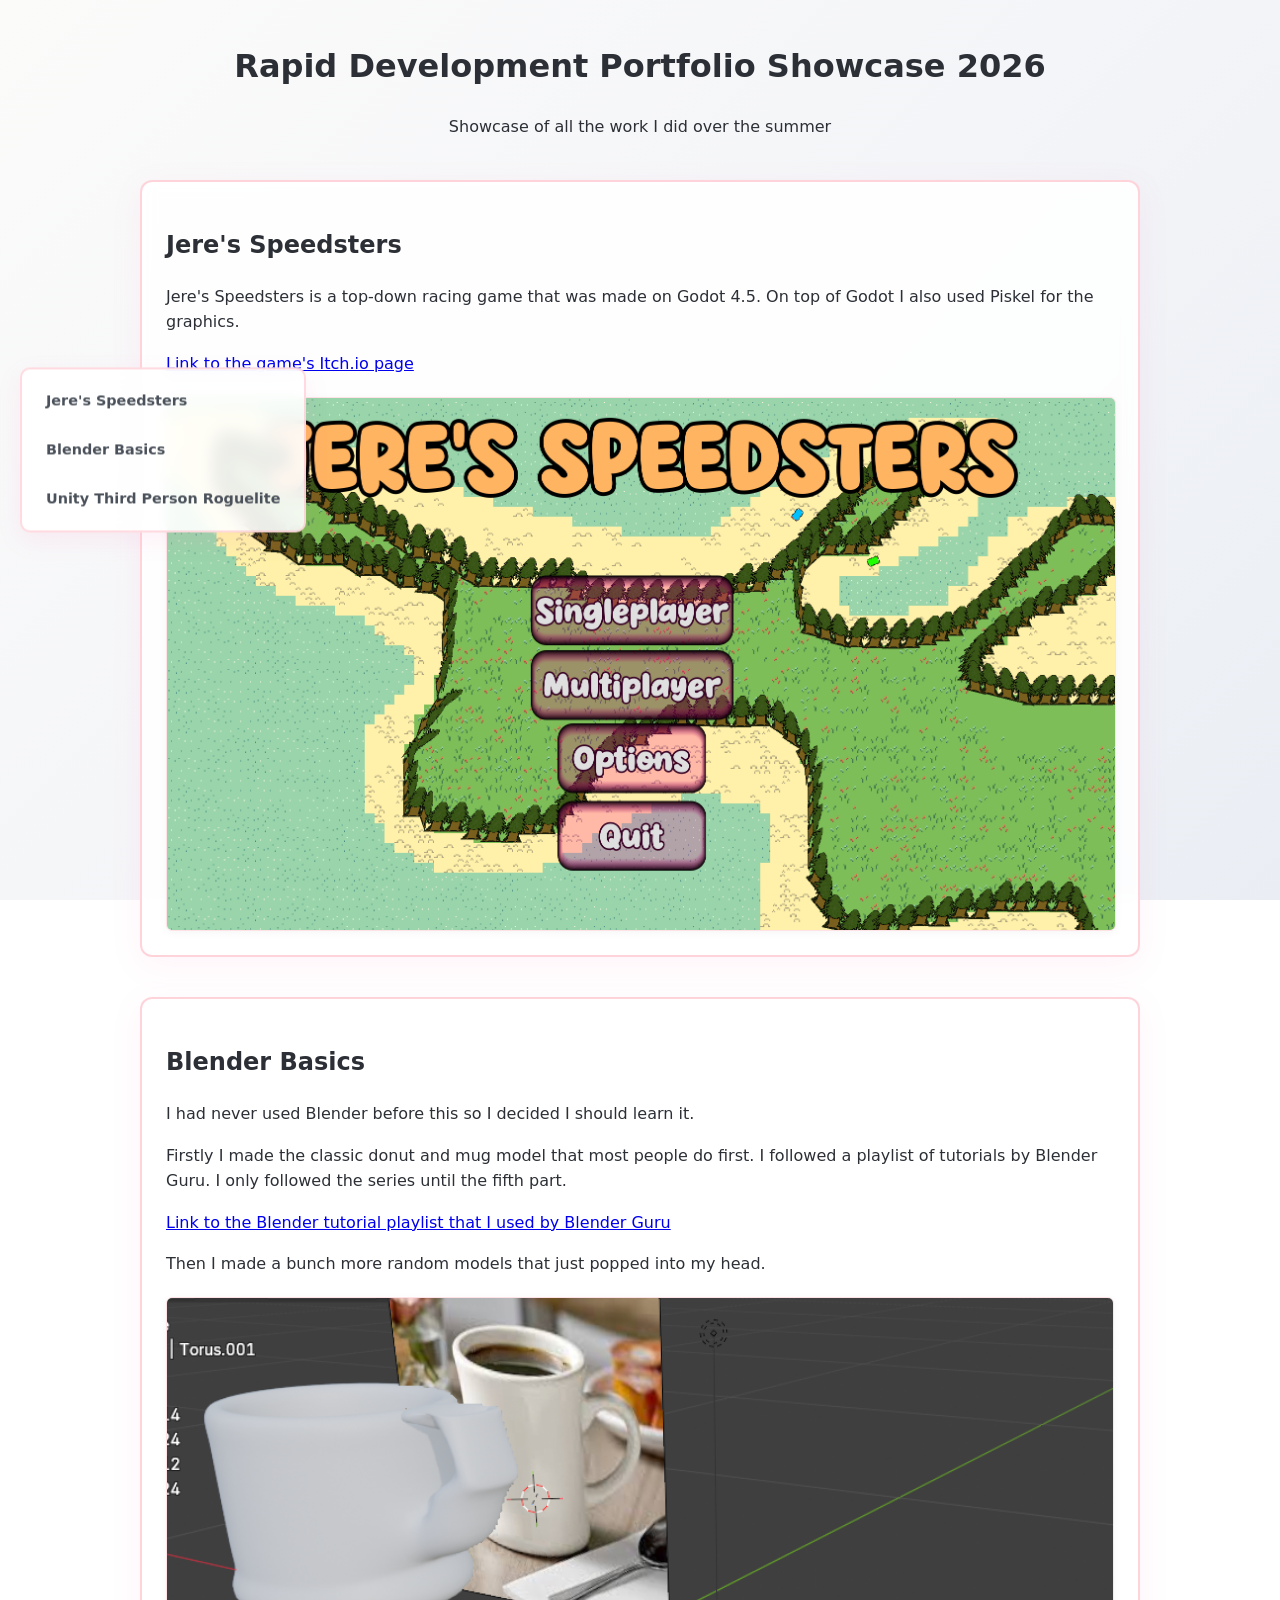
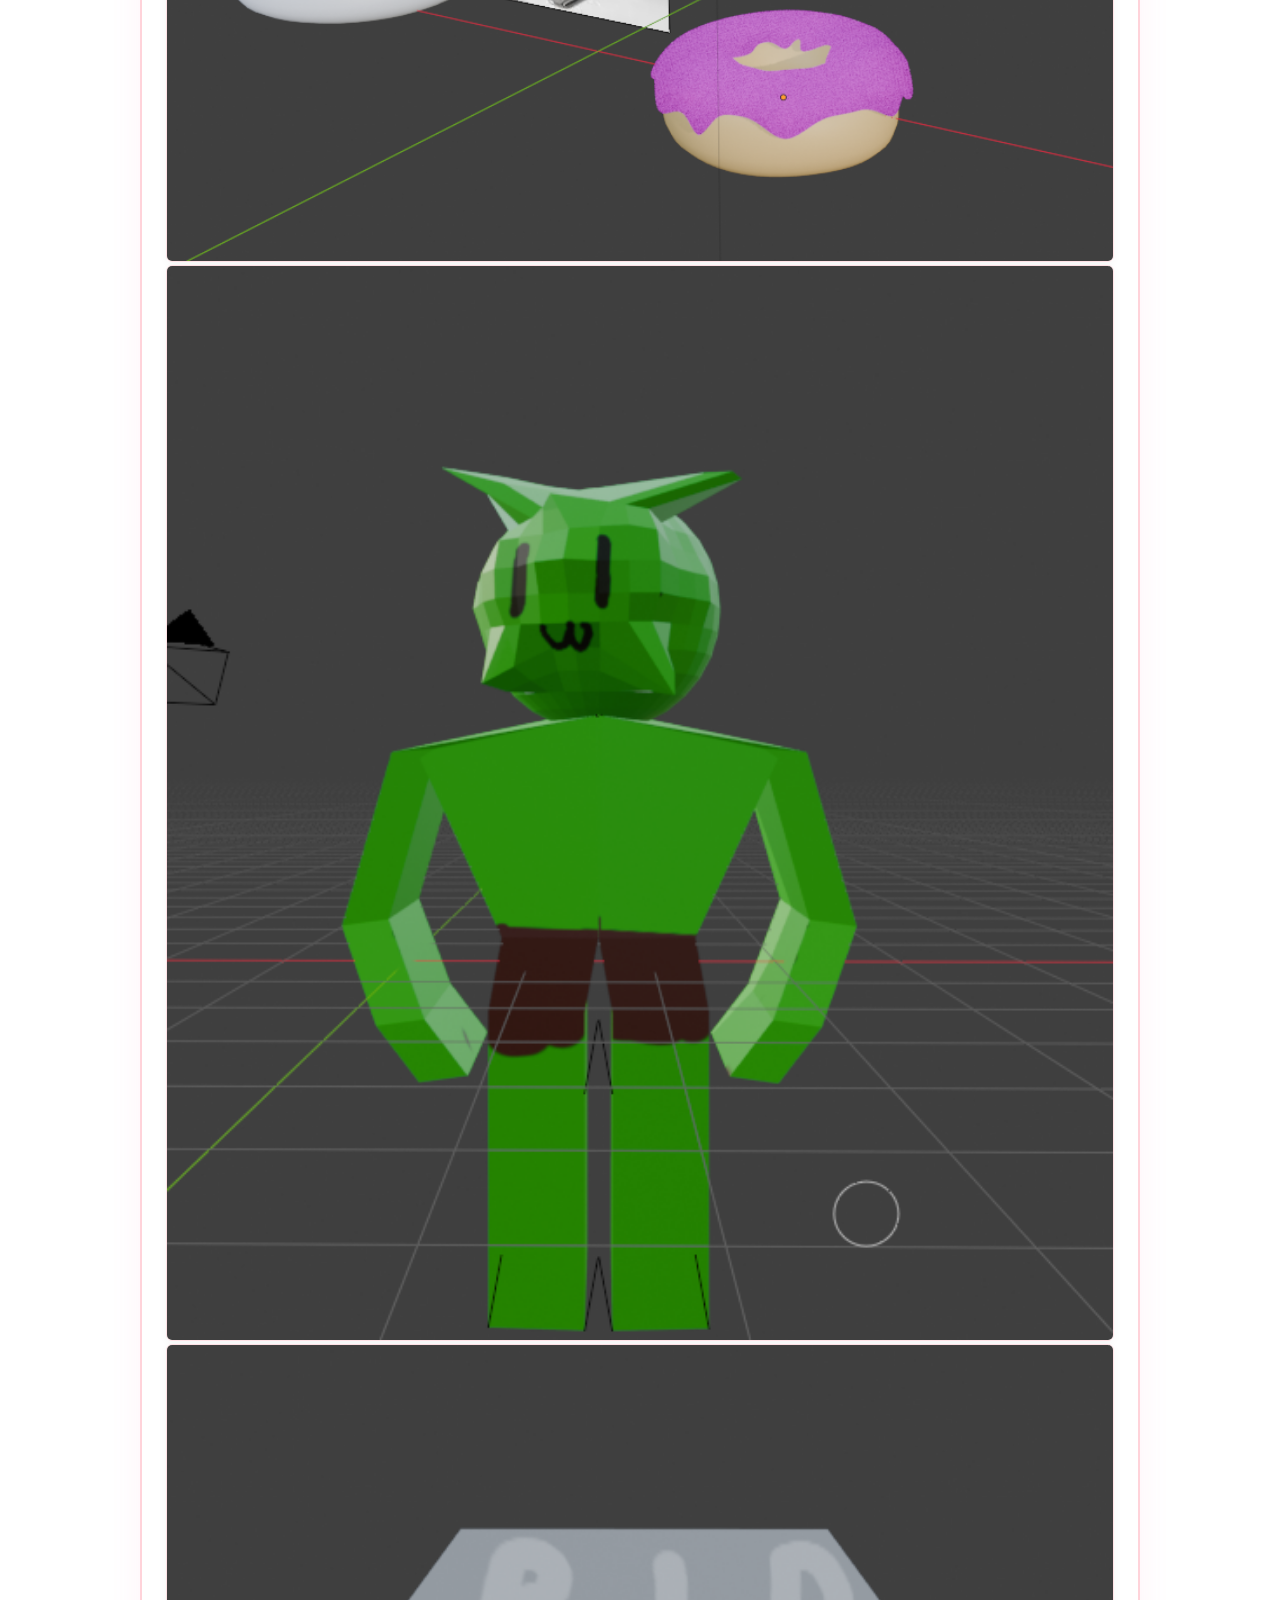
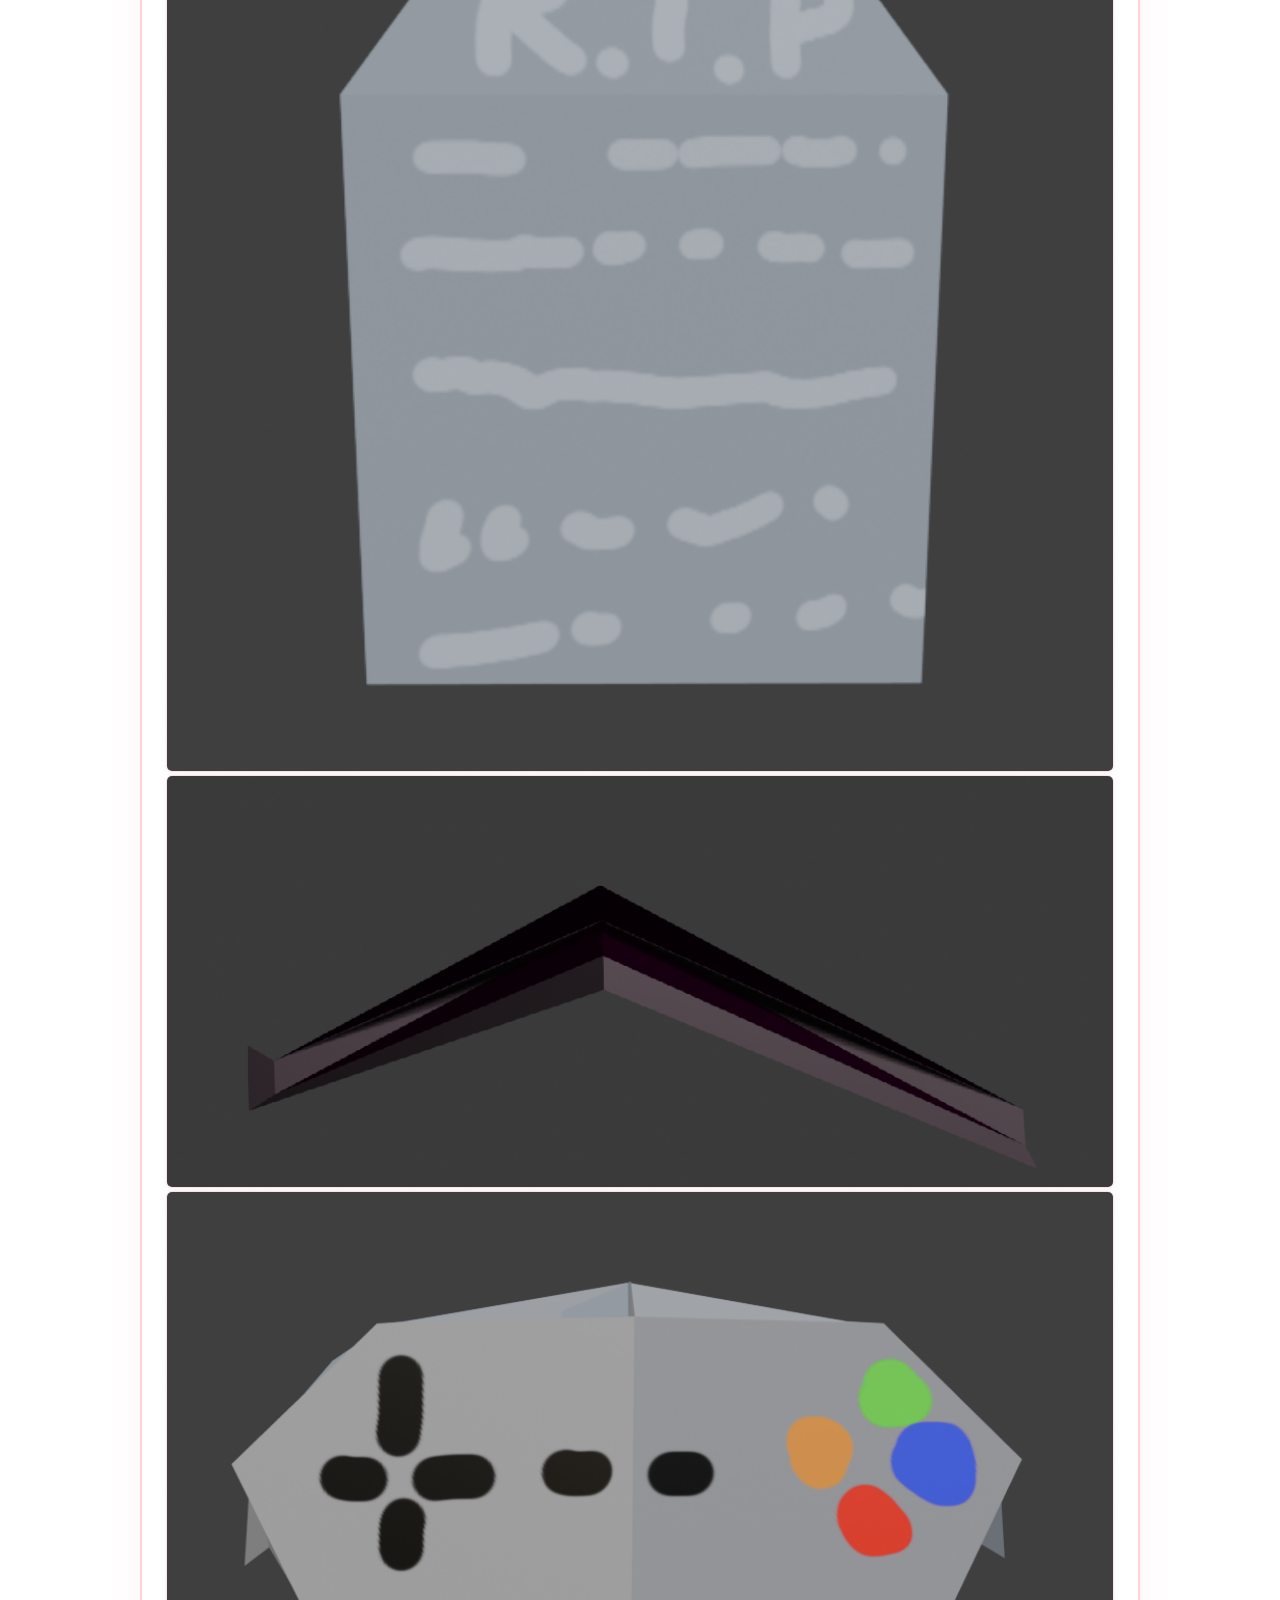
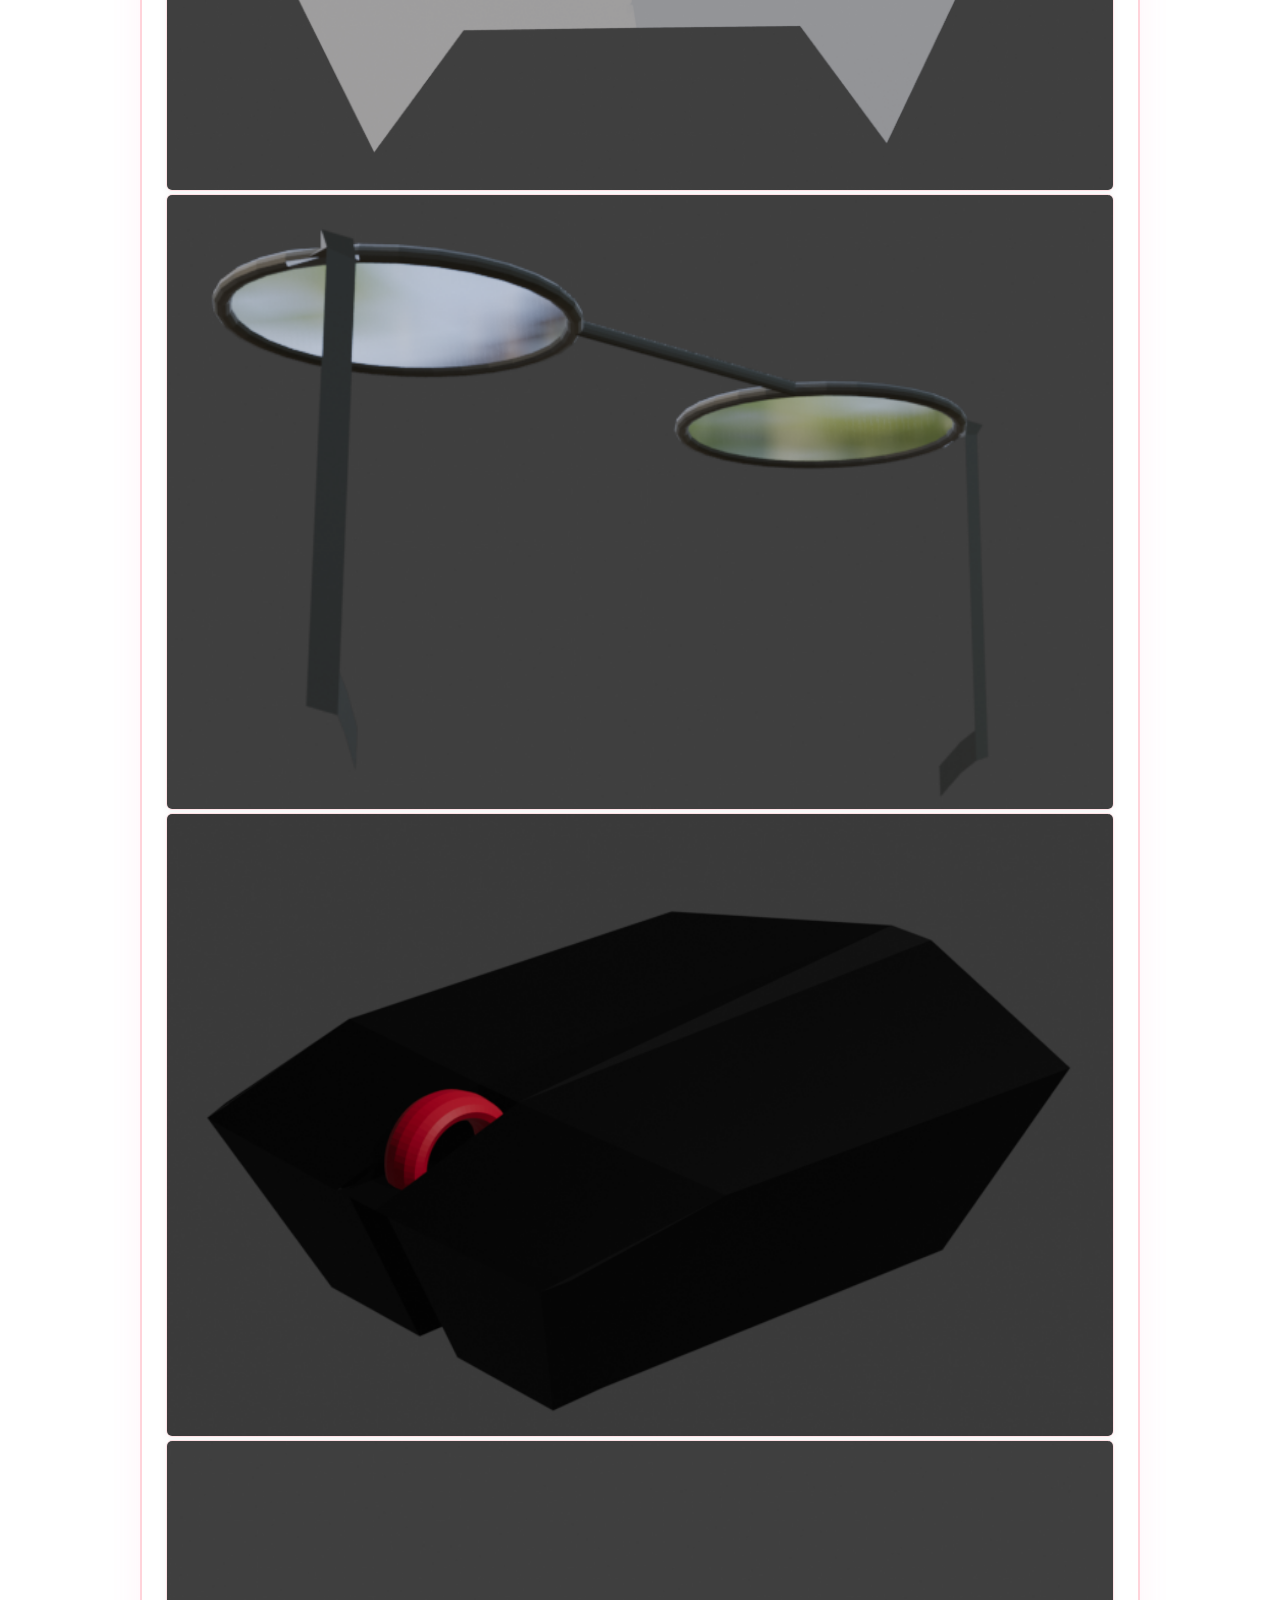
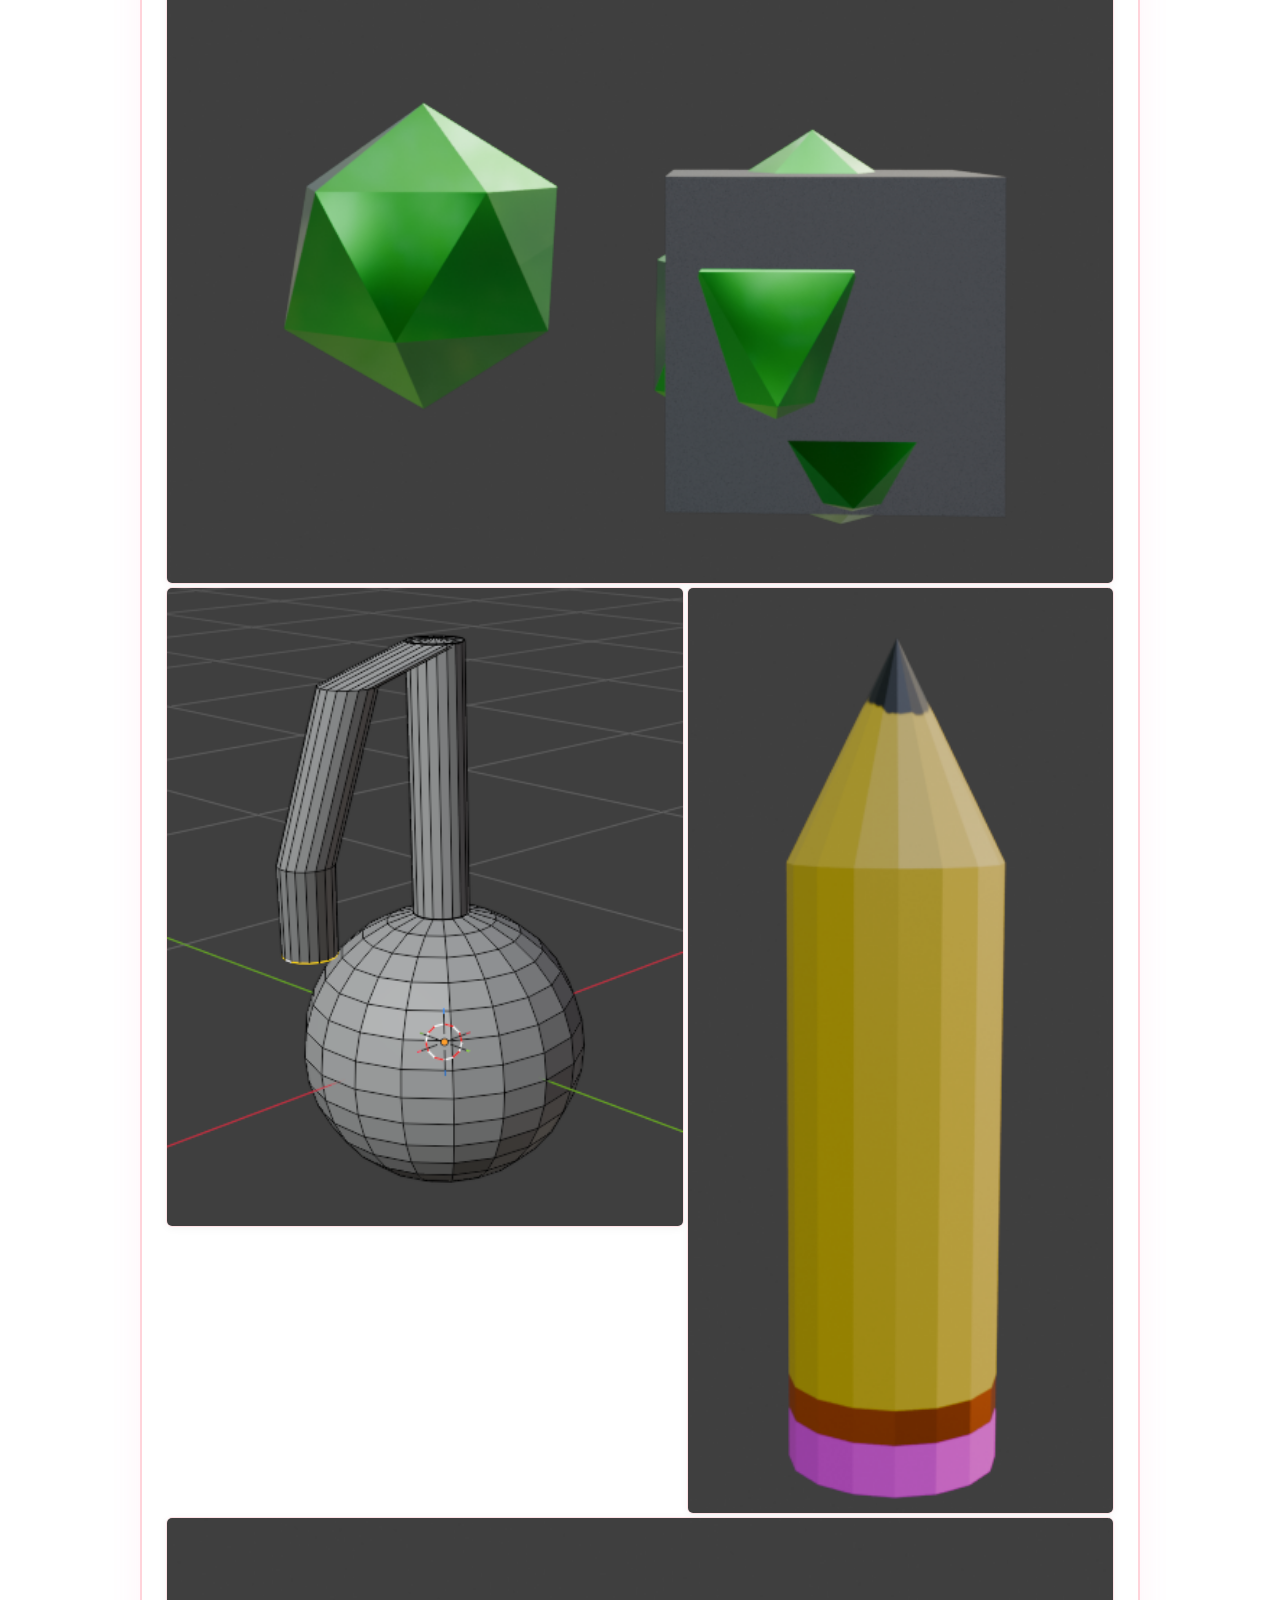
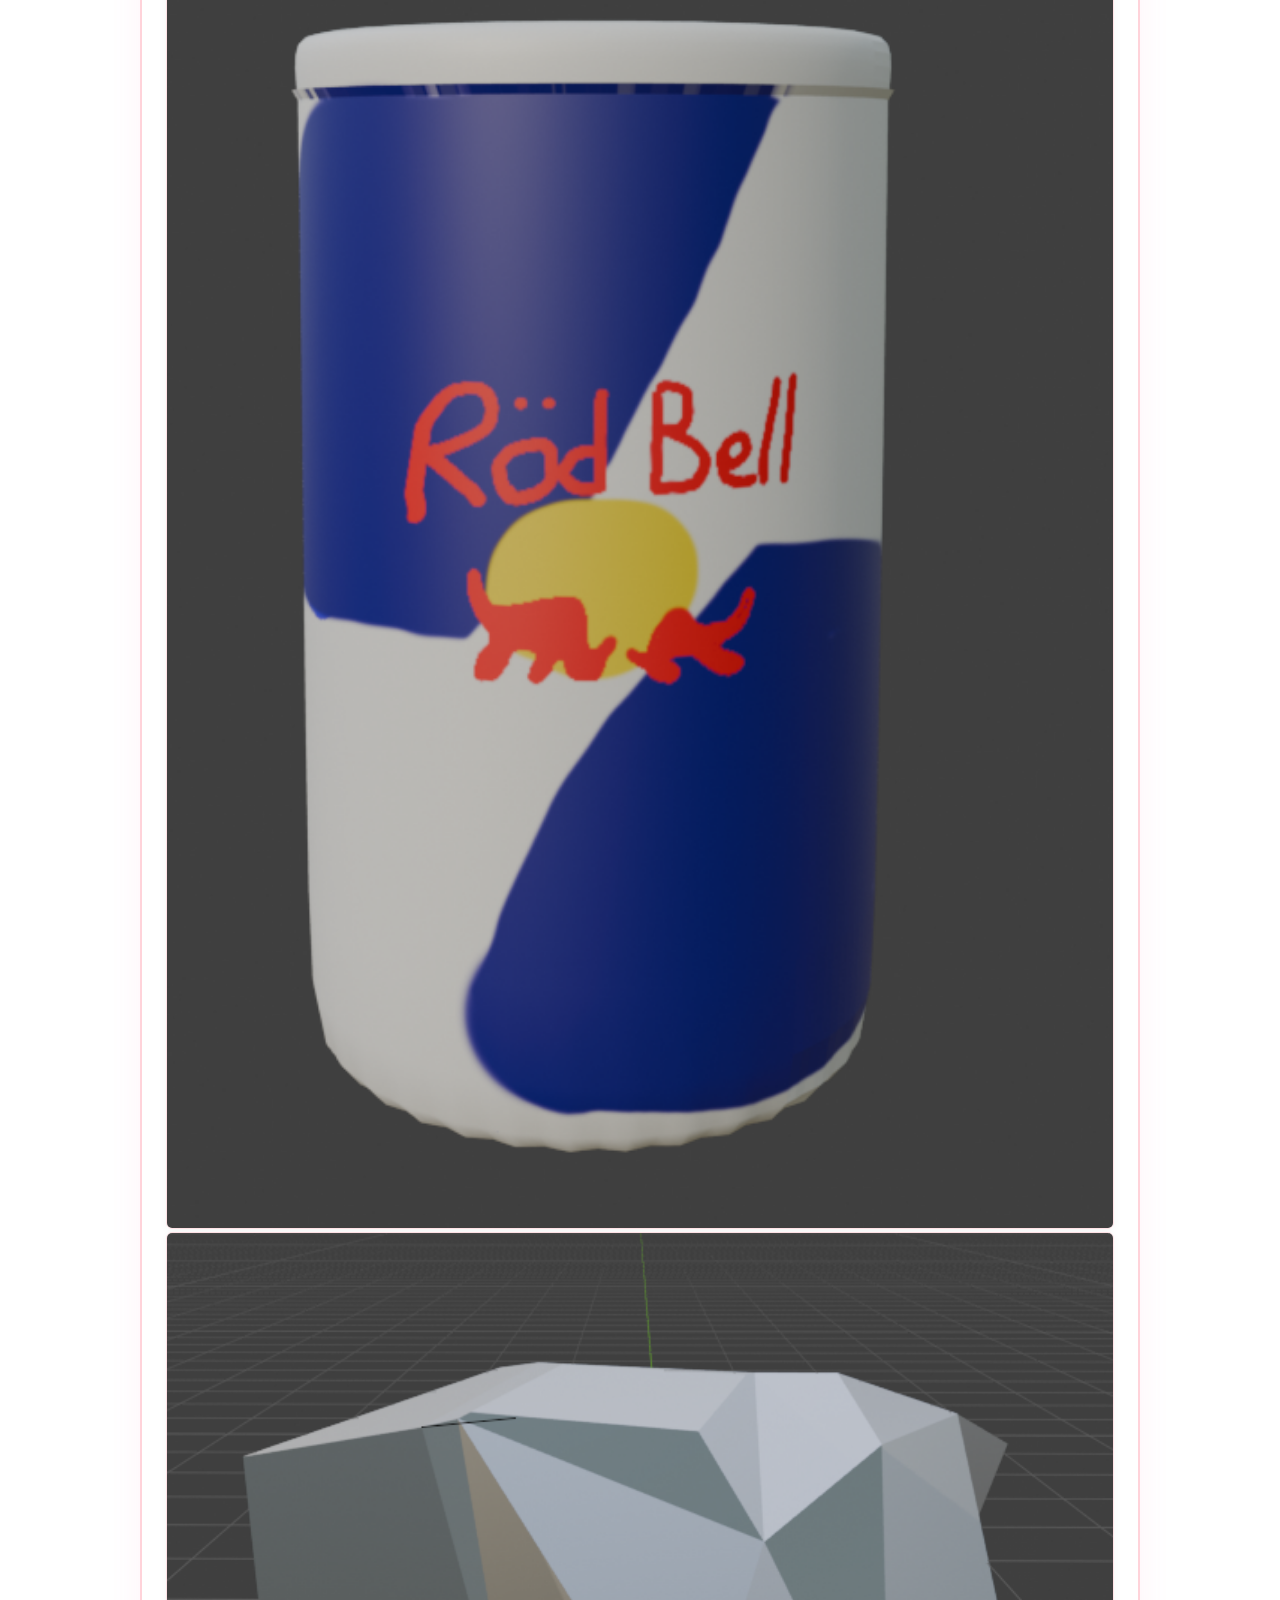
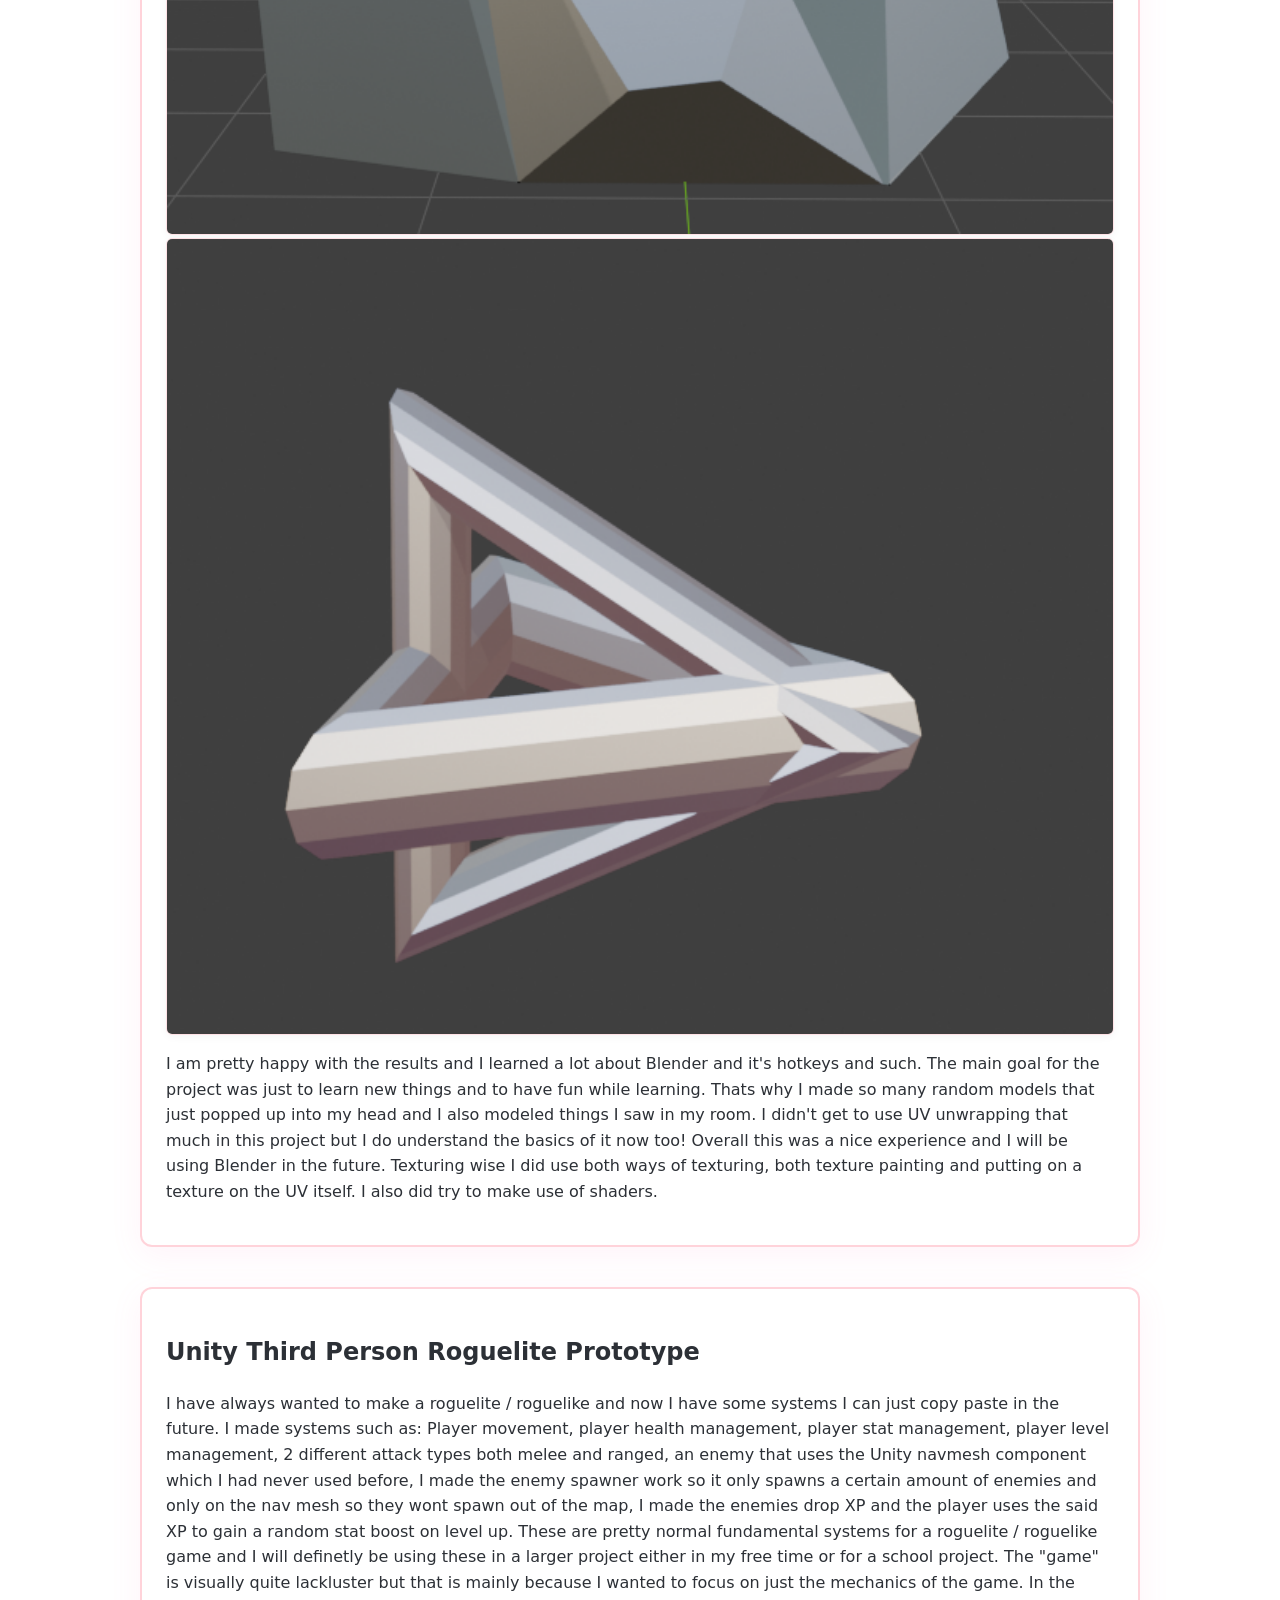
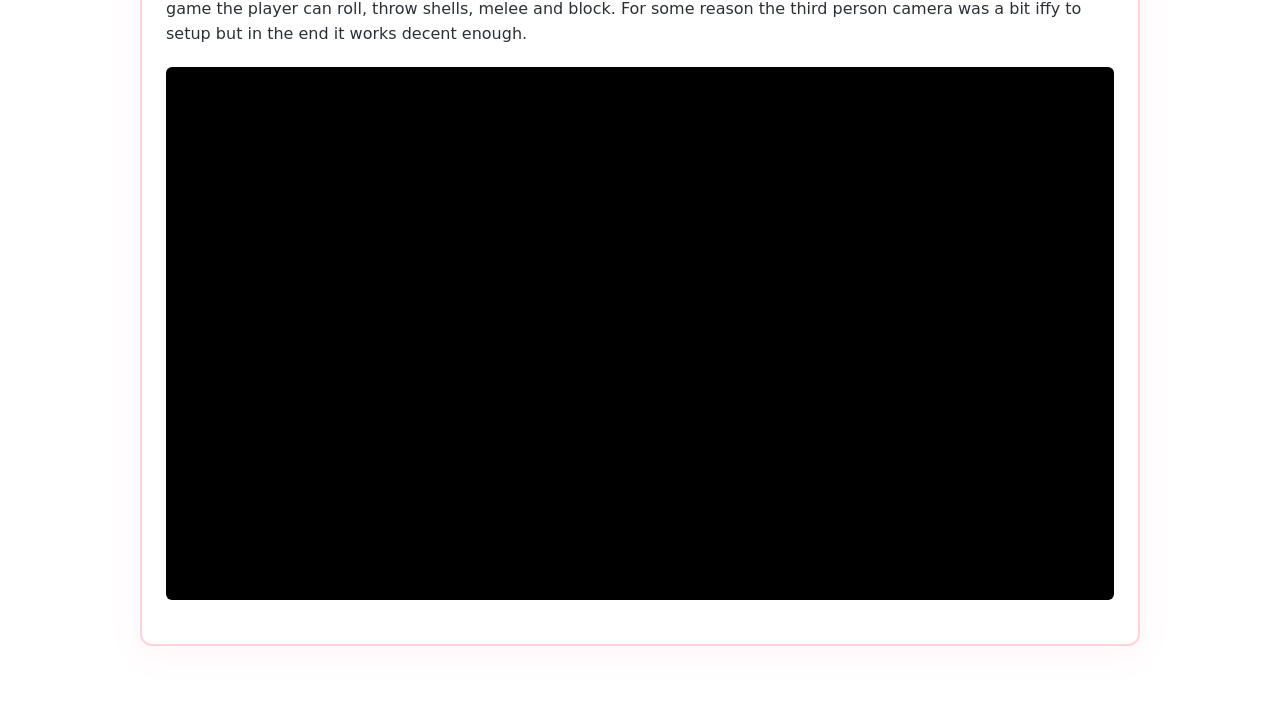
==== index.html @ d74171fe "Added youtube video" ====
﻿<!DOCTYPE html>
<html lang="en">
<head>
    <meta charset="UTF-8">
    <meta name="viewport" content="width=device-width, initial-scale=1.0">
    <title>Rapid Development Portfolio - Jere Storlöpare</title>
    <link rel="stylesheet" href="style.css">
</head>
<body>

    
    <nav class="project-nav">
        <a href="#speedsters">Jere's Speedsters</a>
        <a href="#blender">Blender Basics</a>
        <a href="#unity">Unity Third Person Roguelite</a>
    </nav>


    <header>
        <h1>Rapid Development Portfolio Showcase 2026</h1>
        <p>Showcase of all the work I did over the summer</p>
    </header>

    <main class="gallery">

        <article class="project-card" id="speedsters">
            <h2>Jere's Speedsters</h2>
            <p>Jere's Speedsters is a top-down racing game that was made on Godot 4.5. On top of Godot I also used Piskel for the graphics.</p>
            <a href="https://jereisverydumb.itch.io/jeres-speedsters" target="_blank">Link to the game's Itch.io page</a>

            <div class="image-grid">
                <img src="assets/images/jeres_speedsters_main.png" alt="Jere's Speedsters main screenshot">
            </div>
        </article>

        <article class="project-card" id="blender">
            <h2>Blender Basics</h2>
            <p>I had never used Blender before this so I decided I should learn it.</p>
            <p>Firstly I made the classic donut and mug model that most people do first. I followed a playlist of tutorials by Blender Guru. I only followed the series until the fifth part.</p>
            <p><a href="https://www.youtube.com/playlist?list=PLjEaoINr3zgGUwGwXlj9kBe7TrVWNjkyv" target="_blank">Link to the Blender tutorial playlist that I used by Blender Guru</a></p>

            <p>Then I made a bunch more random models that just popped into my head.</p>

            <div class="image-grid">
                <img src="assets/images/donut.png" alt="Blender donut model">
                <img src="assets/images/goblin.png" alt="Blender goblin model">
                <img src="assets/images/grave.png" alt="Blender gravestone model">
                <img src="assets/images/citroen.png" alt="Blender citroen model">
                <img src="assets/images/controller.png" alt="Blender controller model">
                <img src="assets/images/glasses.png" alt="Blender glasses model">
                <img src="assets/images/mouse.png" alt="Blender mouse model">
                <img src="assets/images/ore.png" alt="Blender ore model">
                <img src="assets/images/Otamatone.png" alt="Blender Otamatone model">
                <img src="assets/images/pencil.png" alt="Blender pencil model">
                <img src="assets/images/redbull.png" alt="Blender redbull model">
                <img src="assets/images/rock.png" alt="Blender rock model" />
                <img src="assets/images/XPpickup.png" alt="Blender XP pickup model">
            </div>

            <p> I am pretty happy with the results and I learned a lot about Blender and it's hotkeys and such. The main goal for the project was just to learn new things and to have fun while learning. Thats why I made so many random models that just popped up into my head and I also modeled things I saw in my room. I didn't get to use UV unwrapping that much in this project but I do understand the basics of it now too! Overall this was a nice experience and I will be using Blender in the future. Texturing wise I did use both ways of texturing, both texture painting and putting on a texture on the UV itself. I also did try to make use of shaders.</p>
        </article>


        <article class="project-card" id="unity">
            <h2>Unity Third Person Roguelite Prototype</h2>
            <p>I have always wanted to make a roguelite / roguelike and now I have some systems I can just copy paste in the future. I made systems such as: Player movement, player health management, player stat management, player level management, 2 different attack types both melee and ranged, an enemy that uses the Unity navmesh component which I had never used before, I made the enemy spawner work so it only spawns a certain amount of enemies and only on the nav mesh so they wont spawn out of the map, I made the enemies drop XP and the player uses the said XP to gain a random stat boost on level up. These are pretty normal fundamental systems for a roguelite / roguelike game and I will definetly be using these in a larger project either in my free time or for a school project. The "game" is visually quite lackluster but that is mainly because I wanted to focus on just the mechanics of the game. In the game the player can roll, throw shells, melee and block. For some reason the third person camera was a bit iffy to setup but in the end it works decent enough.</p>
            <div class="video-container"
                 <iframe
                         src="https://www.youtube-nocookie.com/embed/amRE9_XQMhg"
                         title="Unity Third Person Roguelite Prototype"
                         frameborder="0"
                         allow="accelerometer; autoplay; clipboard-write; encrypted-media; gyroscope; picture-in-picture"
                         allowfullscreen
                 ></iframe>
            </div>
        </article>

    </main>

</body>
</html>
---- style.css ----
﻿body {
    font-family: system-ui, -apple-system, sans-serif;
    line-height: 1.6;
    max-width: 1000px;
    margin: 0 auto;
    padding: 20px;
    background: linear-gradient(135deg, #fbfbfa 0%, #f4f5f8 50%, #eaeef4 100%);
    background-attachment: fixed;
    color: #2c3036;
}

header {
    text-align: center;
    margin-bottom: 40px;
}

.project-card {
    background: rgba(255, 255, 255, 0.85);
    backdrop-filter: blur(8px);
    border: 2px solid rgba(255, 182, 193, 0.6);
    border-radius: 12px;
    padding: 24px;
    margin-bottom: 40px;
    box-shadow: 0 8px 32px rgba(255, 105, 180, 0.08), 0 2px 6px rgba(255, 255, 255, 0.8) inset;
}

.video-container {
    position: relative;
    width: 100%;
    padding-top: 56.25%;
    margin: 20px 0;
    border-radius: 6px;
    overflow: hidden;
    background-color: #000;
}

    .video-container iframe,
    .video-container video {
        position: absolute;
        top: 0;
        left: 0;
        width: 100%;
        height: 100%;
        border: 0;
        object-fit: cover;
    }

.image-grid {
    display: flex;
    flex-wrap: wrap;
    gap: 3px;
    align-items: flex-start;
    margin-top: 20px;
}

    .image-grid img {
        max-width: 100%;
        height: auto;
        flex: 1 1 auto;
        border-radius: 6px;
        display: block;
        border: 1.5px solid rgba(255, 182, 193, 0.4);
        box-shadow: 0 2px 8px rgba(0, 0, 0, 0.04);
    }

.project-nav {
    position: fixed;
    top: 50%;
    left: 20px;
    transform: translateY(-50%);
    display: flex;
    flex-direction: column;
    gap: 10px;
    background: rgba(255, 255, 255, 0.9);
    backdrop-filter: blur(8px);
    border: 2px solid rgba(255, 182, 193, 0.5);
    padding: 12px;
    border-radius: 10px;
    box-shadow: 0 8px 24px rgba(255, 105, 180, 0.1);
    z-index: 1000;
}

    .project-nav a {
        text-decoration: none;
        color: #4a515a;
        font-size: 0.9rem;
        font-weight: 600;
        padding: 8px 12px;
        border-radius: 6px;
        transition: all 0.2s ease;
    }

        .project-nav a:hover {
            background-color: #fff0f5;
            color: #d81b60;
        }

html {
    scroll-behavior: smooth;
}

@media (max-width: 1200px) {
    .project-nav {
        display: none;
    }
}
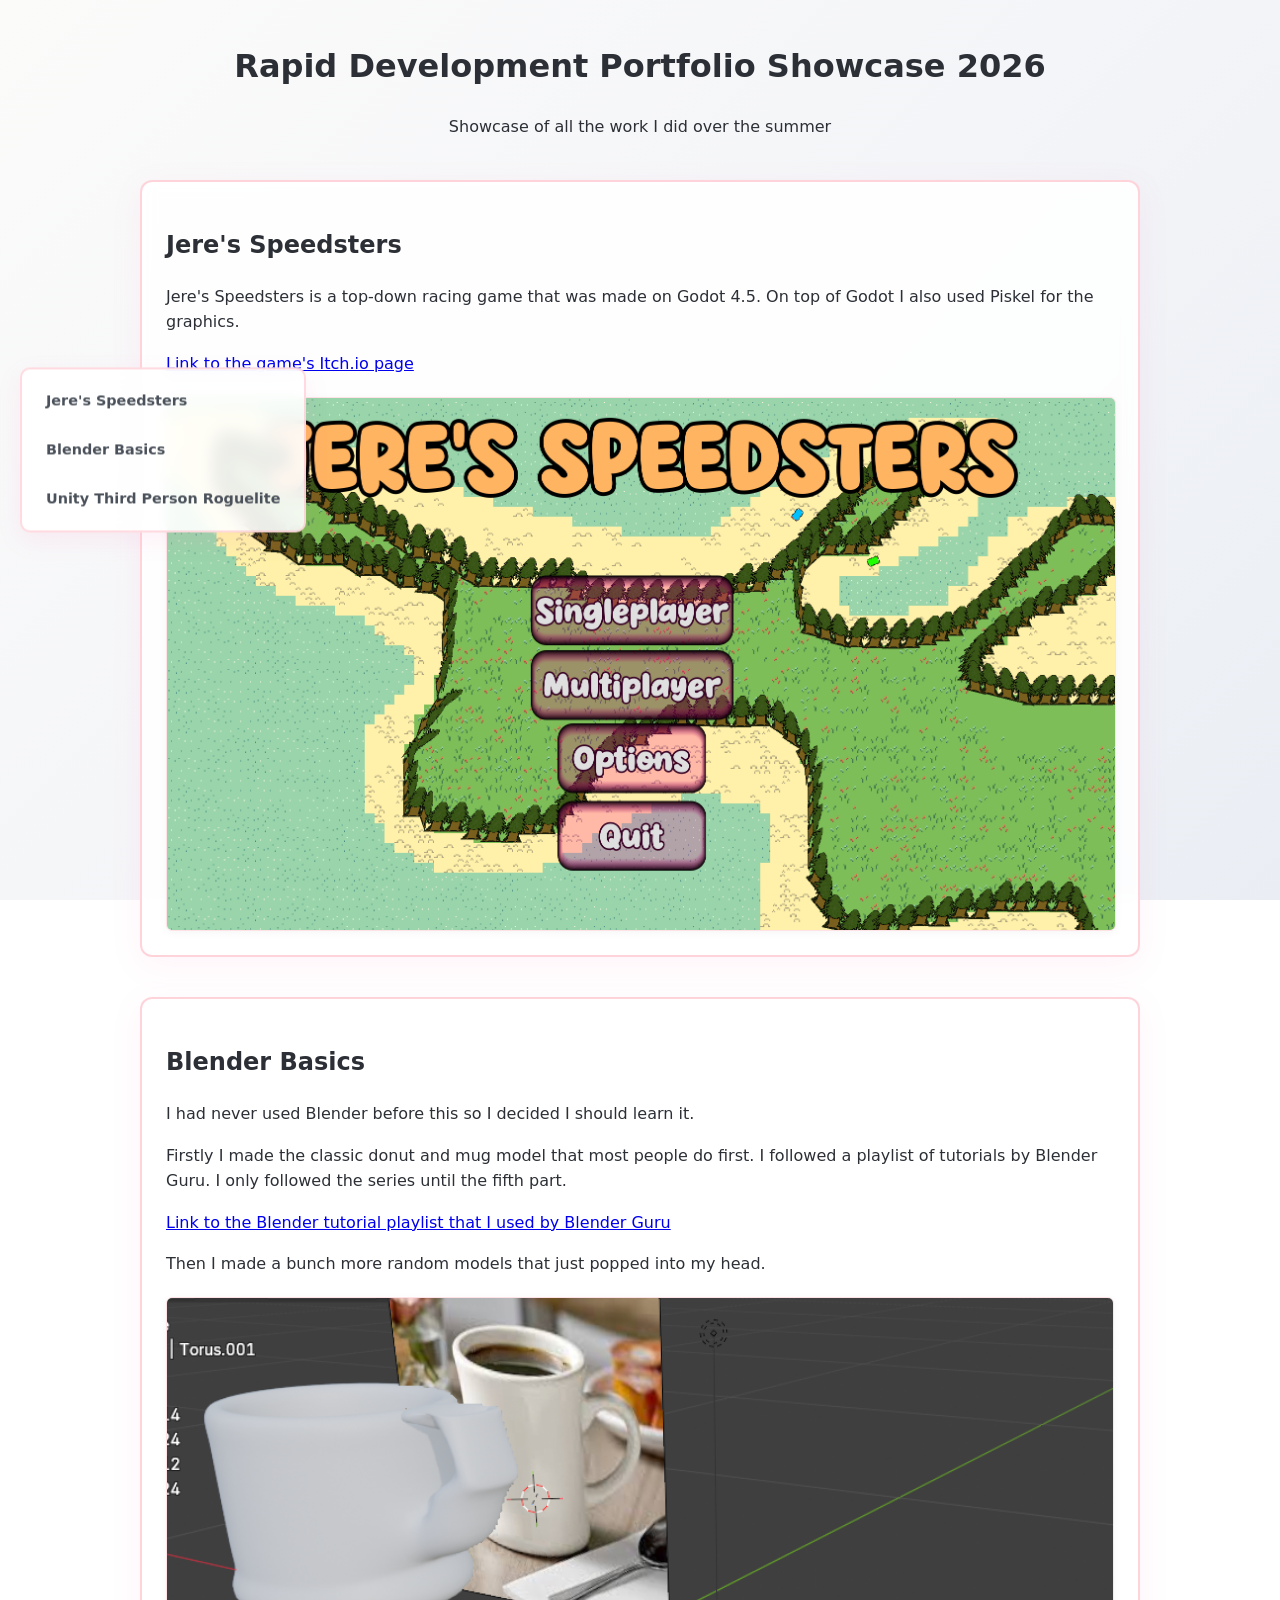
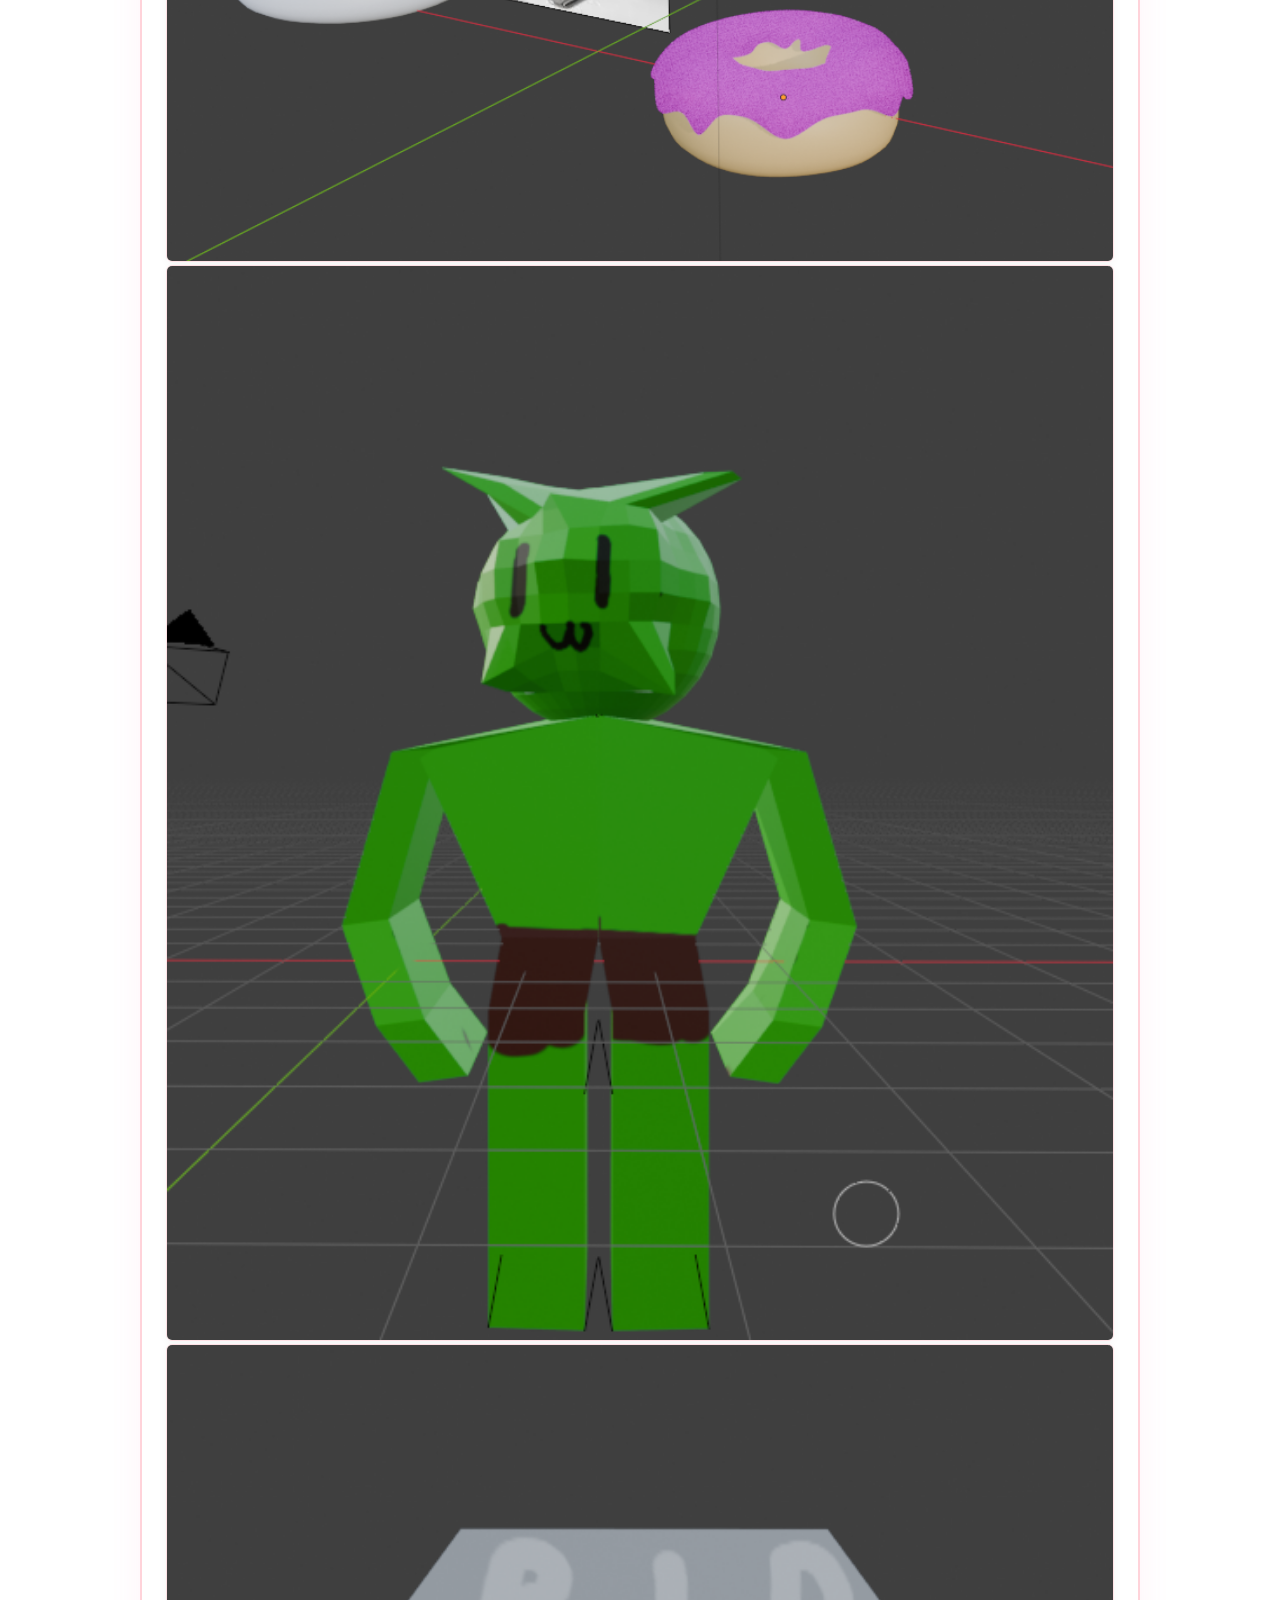
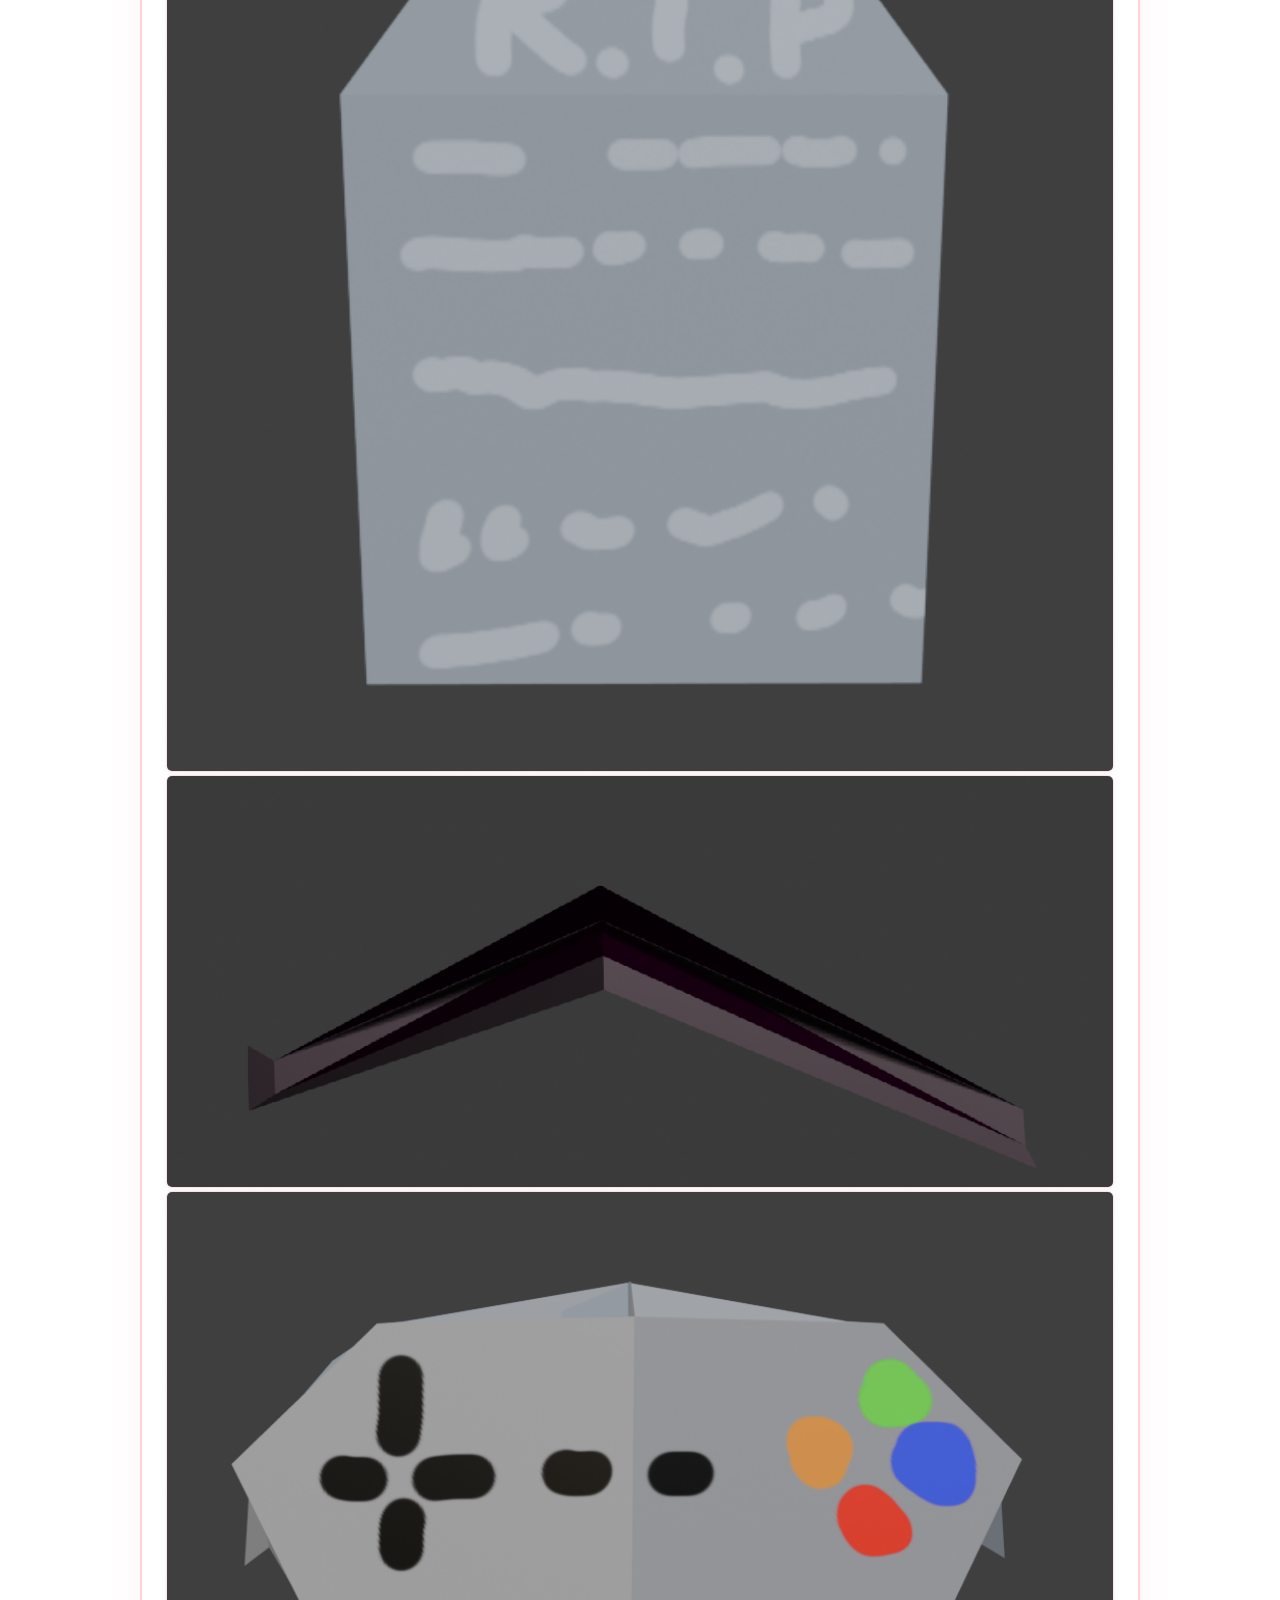
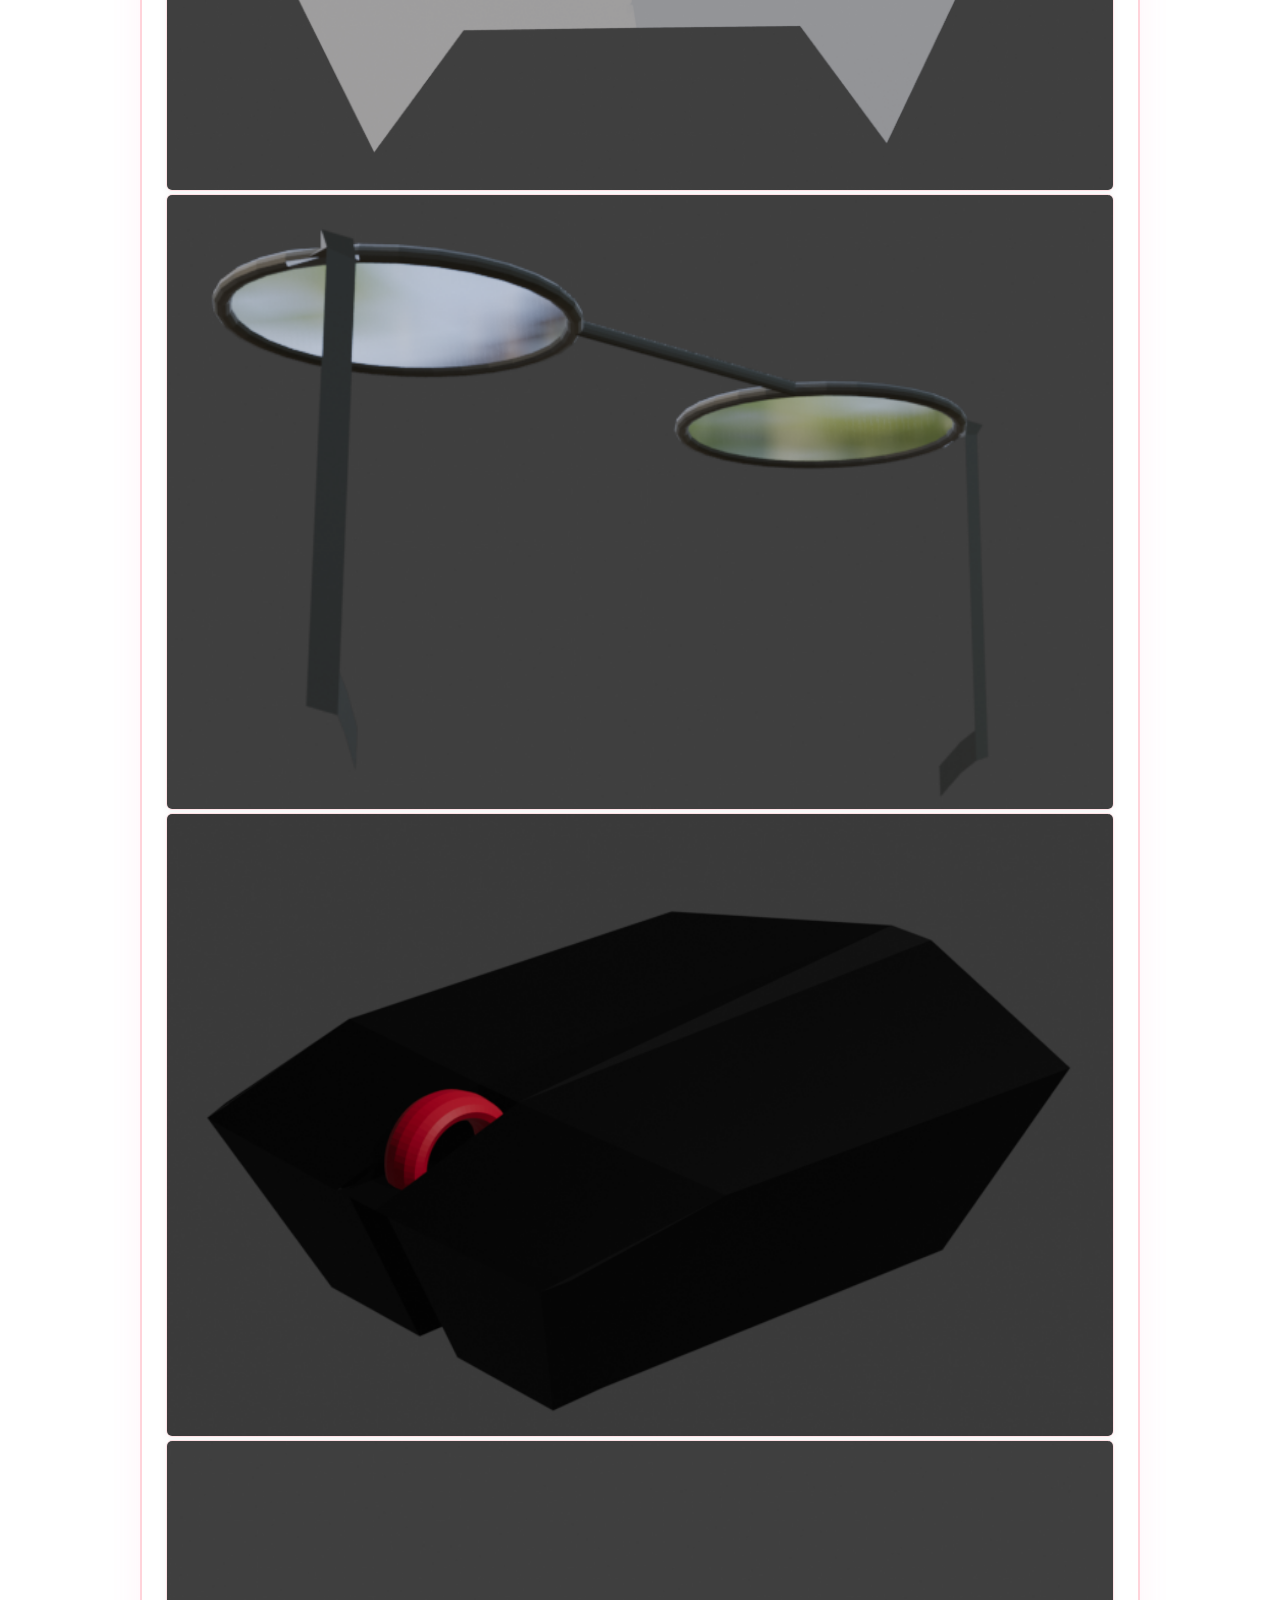
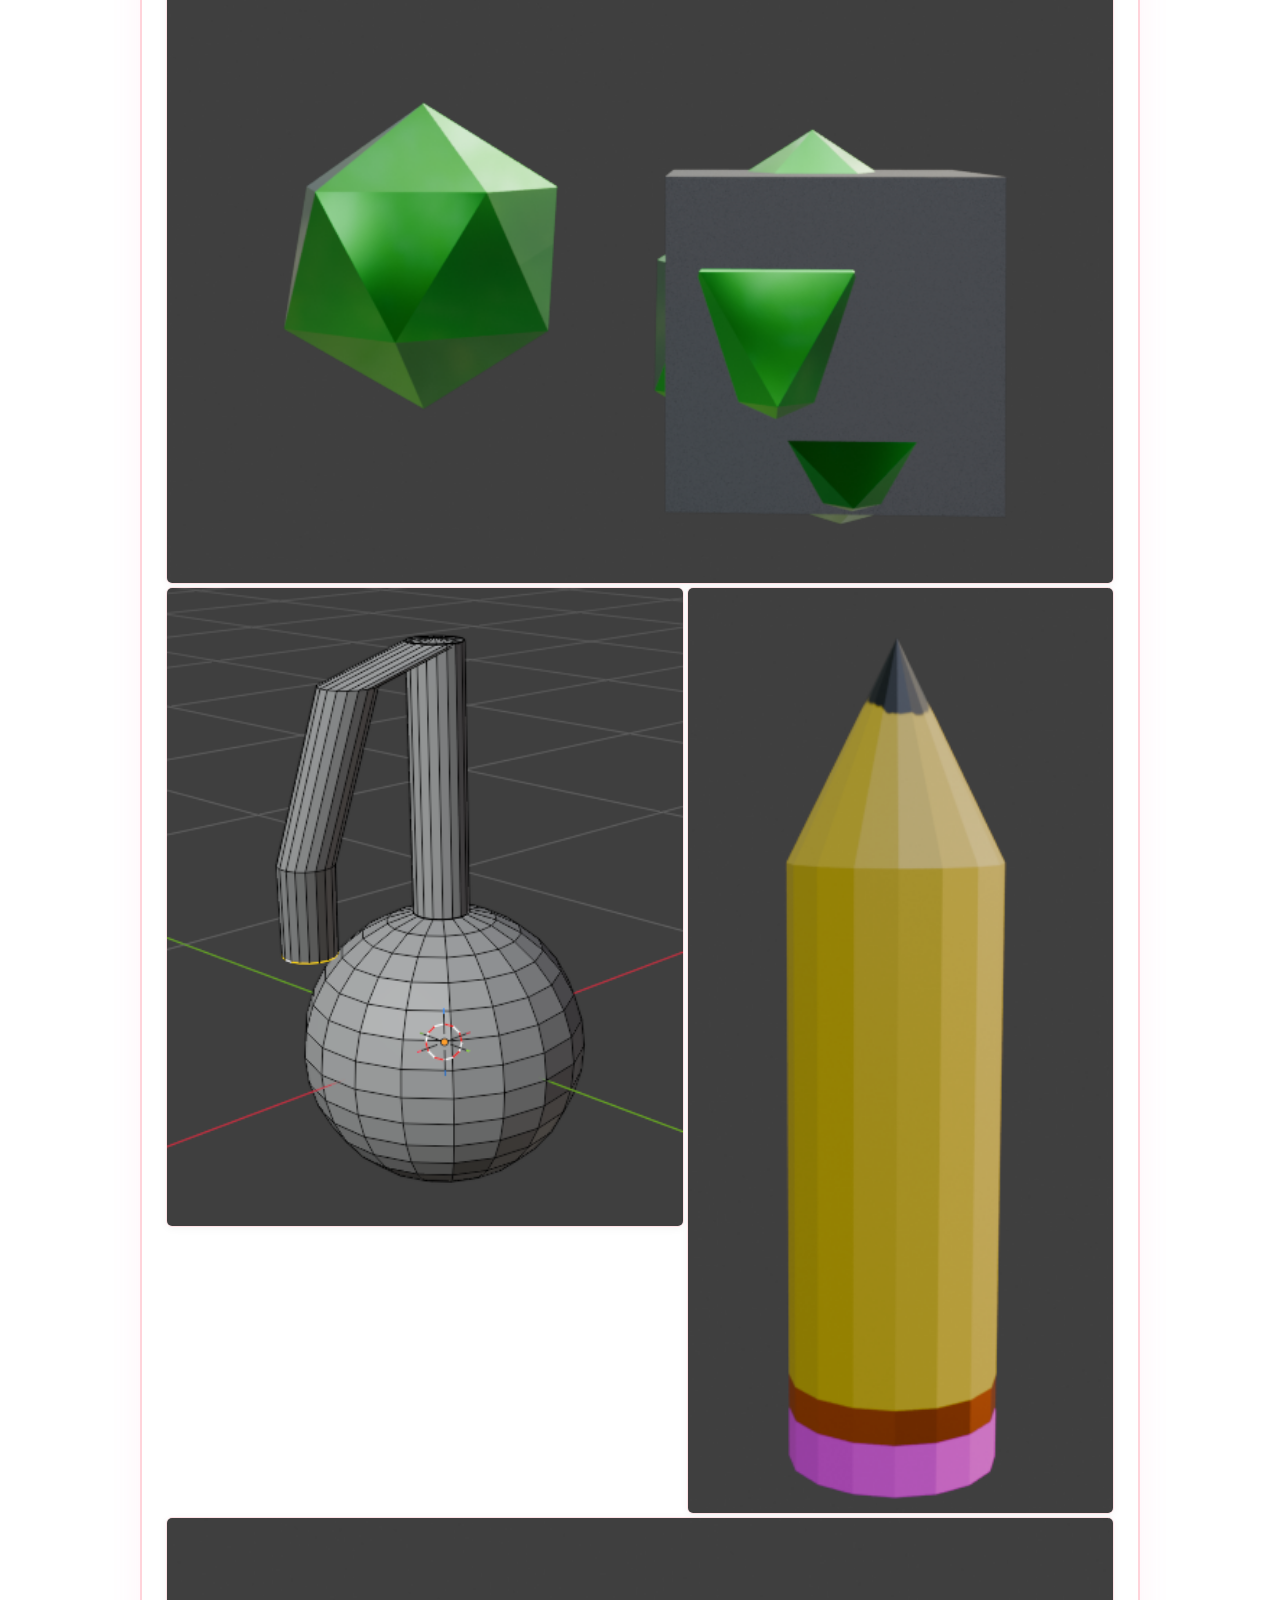
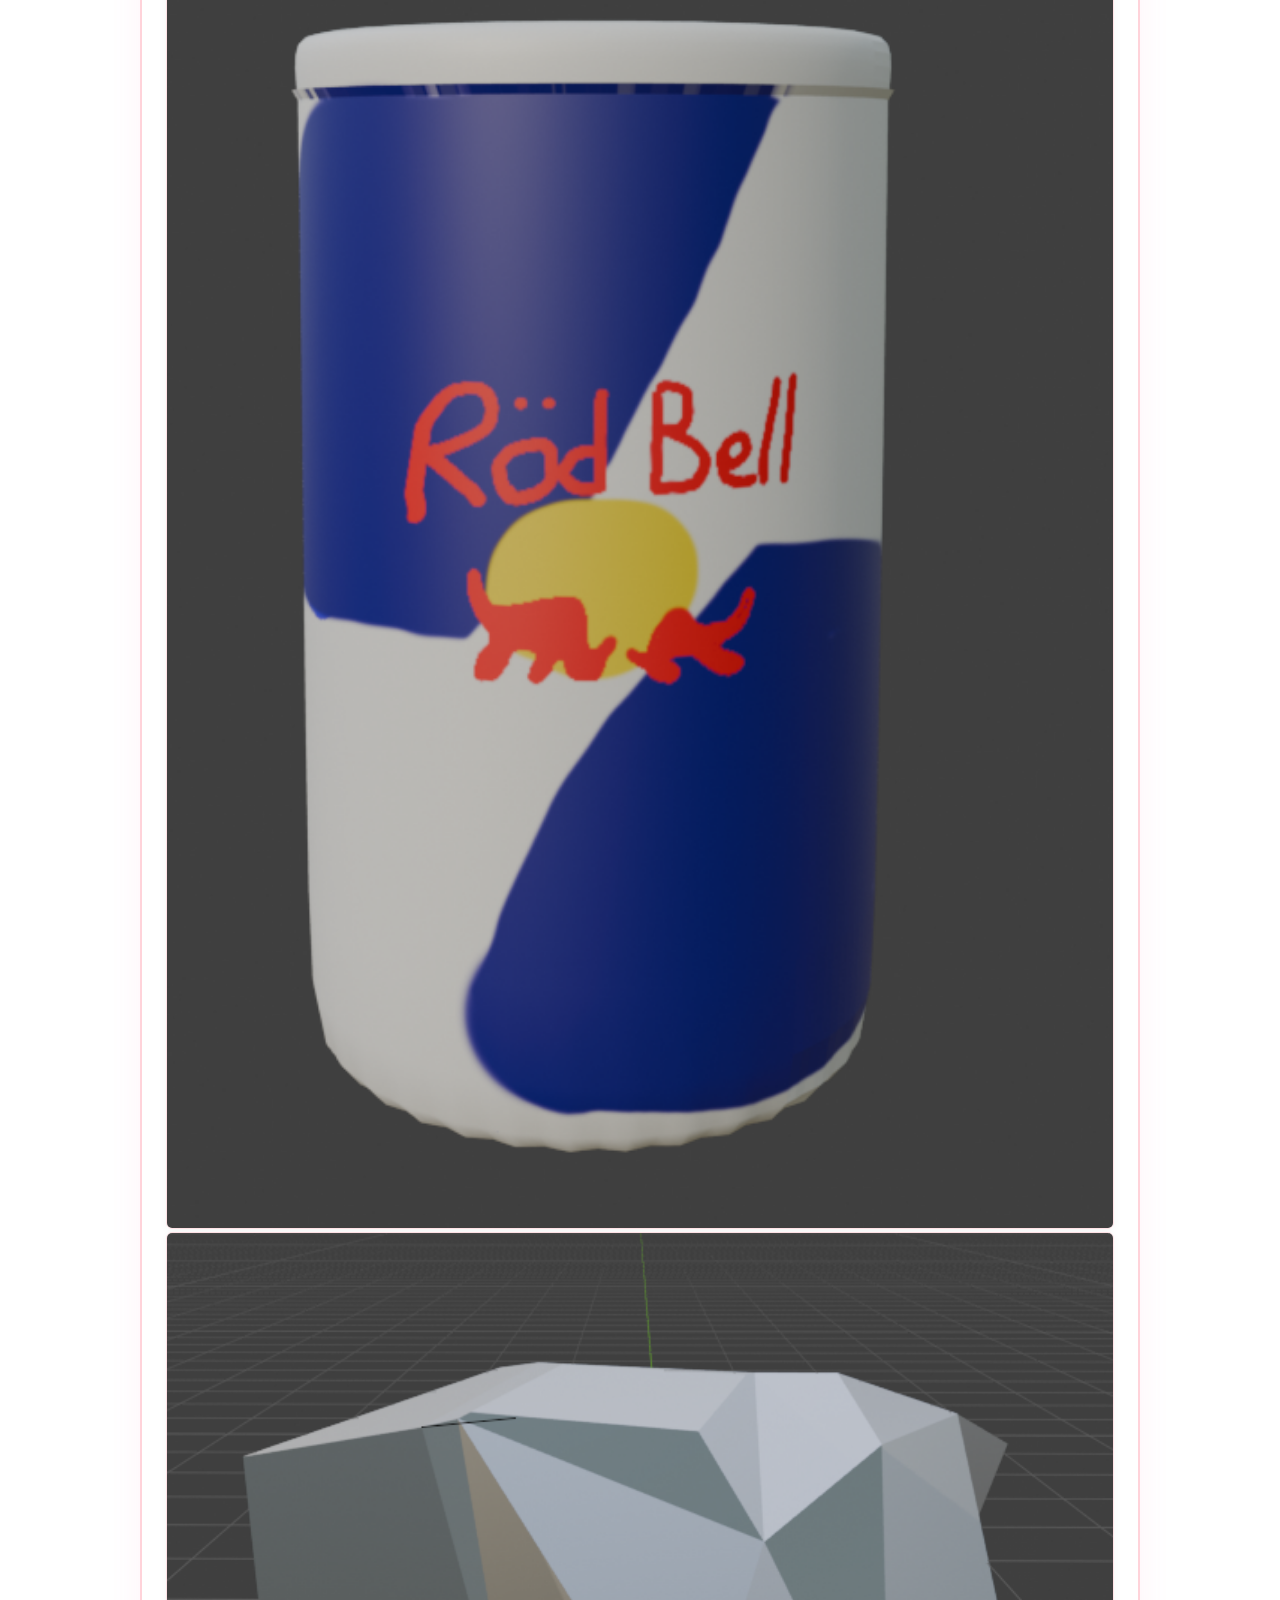
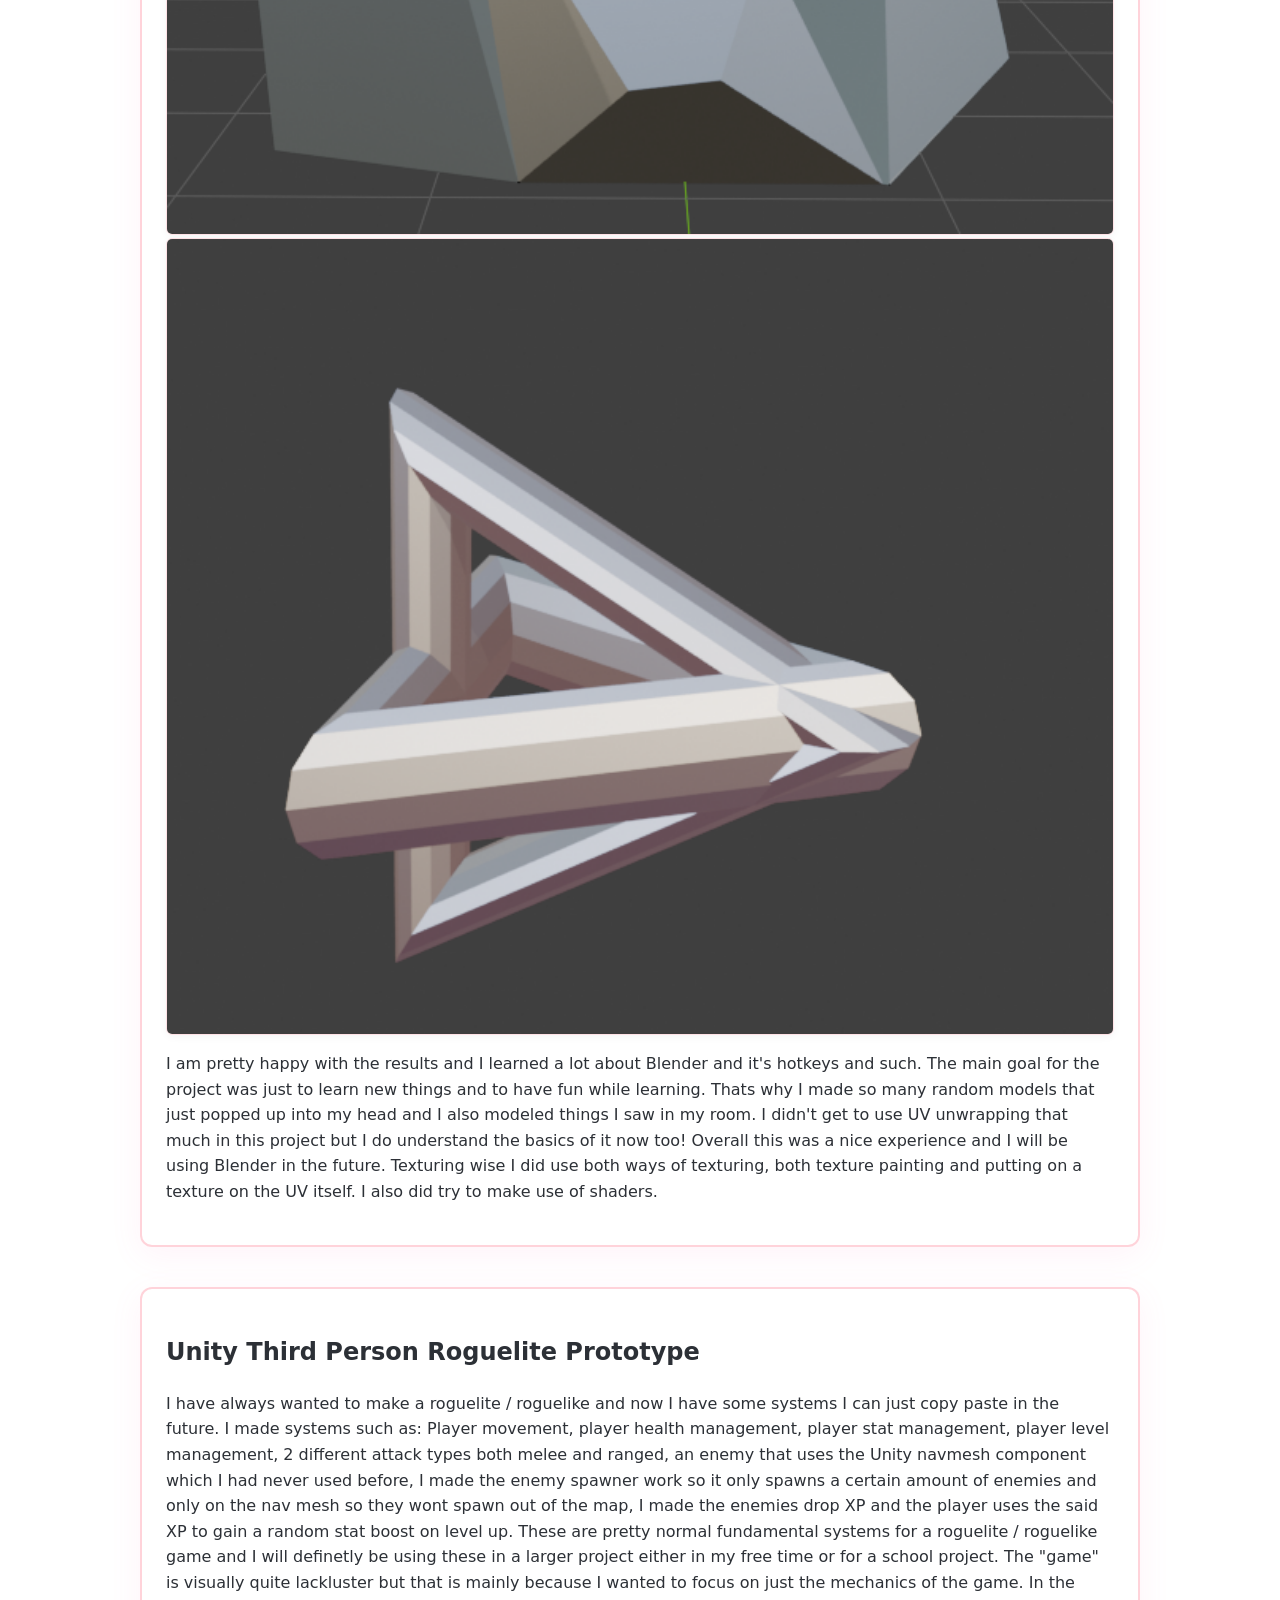
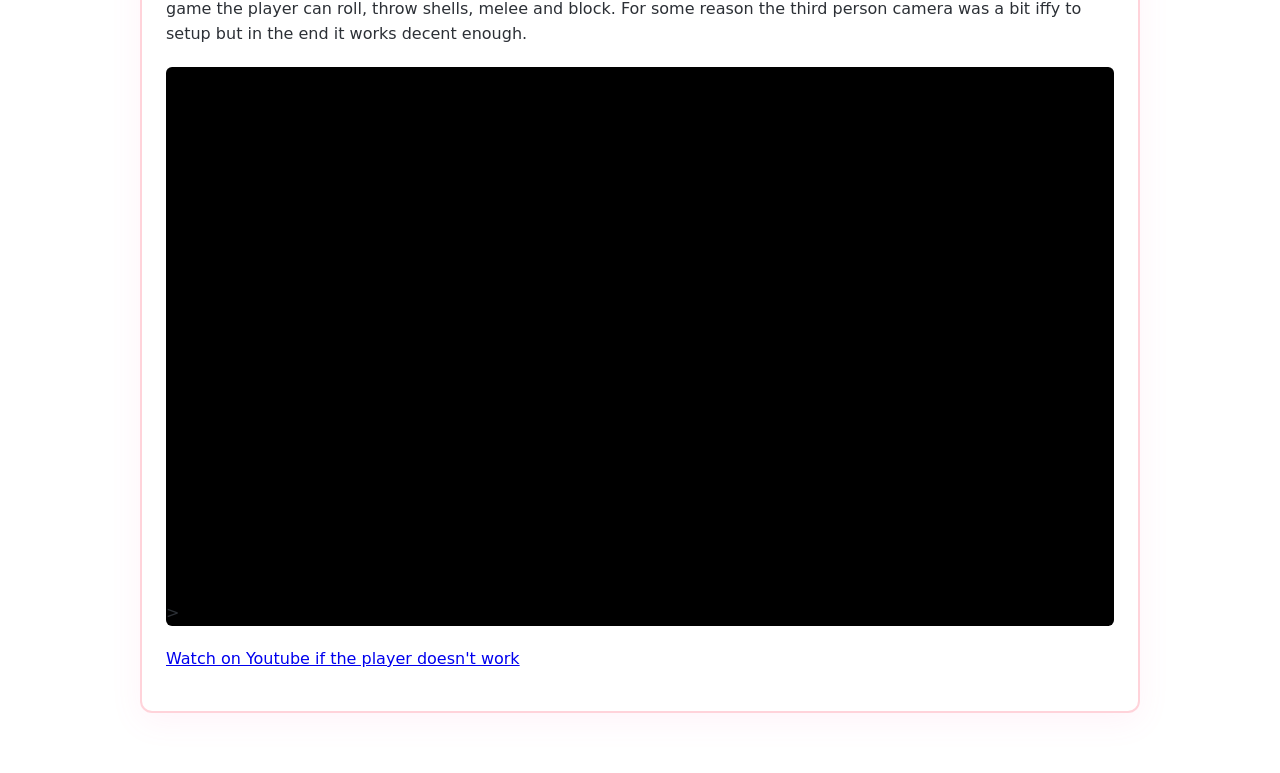
==== commit f75ea3ba: "Video fixed" ====
--- a/index.html
+++ b/index.html
@@ -68,11 +68,13 @@
                  <iframe
                          src="https://www.youtube-nocookie.com/embed/amRE9_XQMhg"
                          title="Unity Third Person Roguelite Prototype"
-                         frameborder="0"
-                         allow="accelerometer; autoplay; clipboard-write; encrypted-media; gyroscope; picture-in-picture"
-                         allowfullscreen
+                         allow="accelerometer; autoplay; clipboard-write; encrypted-media; gyroscope; picture-in-picture; web-share"
+                         referrerpolicy="strict-origin-when-cross-origin"
+                         allowfullscreen>
                  ></iframe>
             </div>
+
+            <p><a href="https://youtu.be/amRE9_XQMhg" target="_blank">Watch on Youtube if the player doesn't work</a></p>
         </article>
 
     </main>
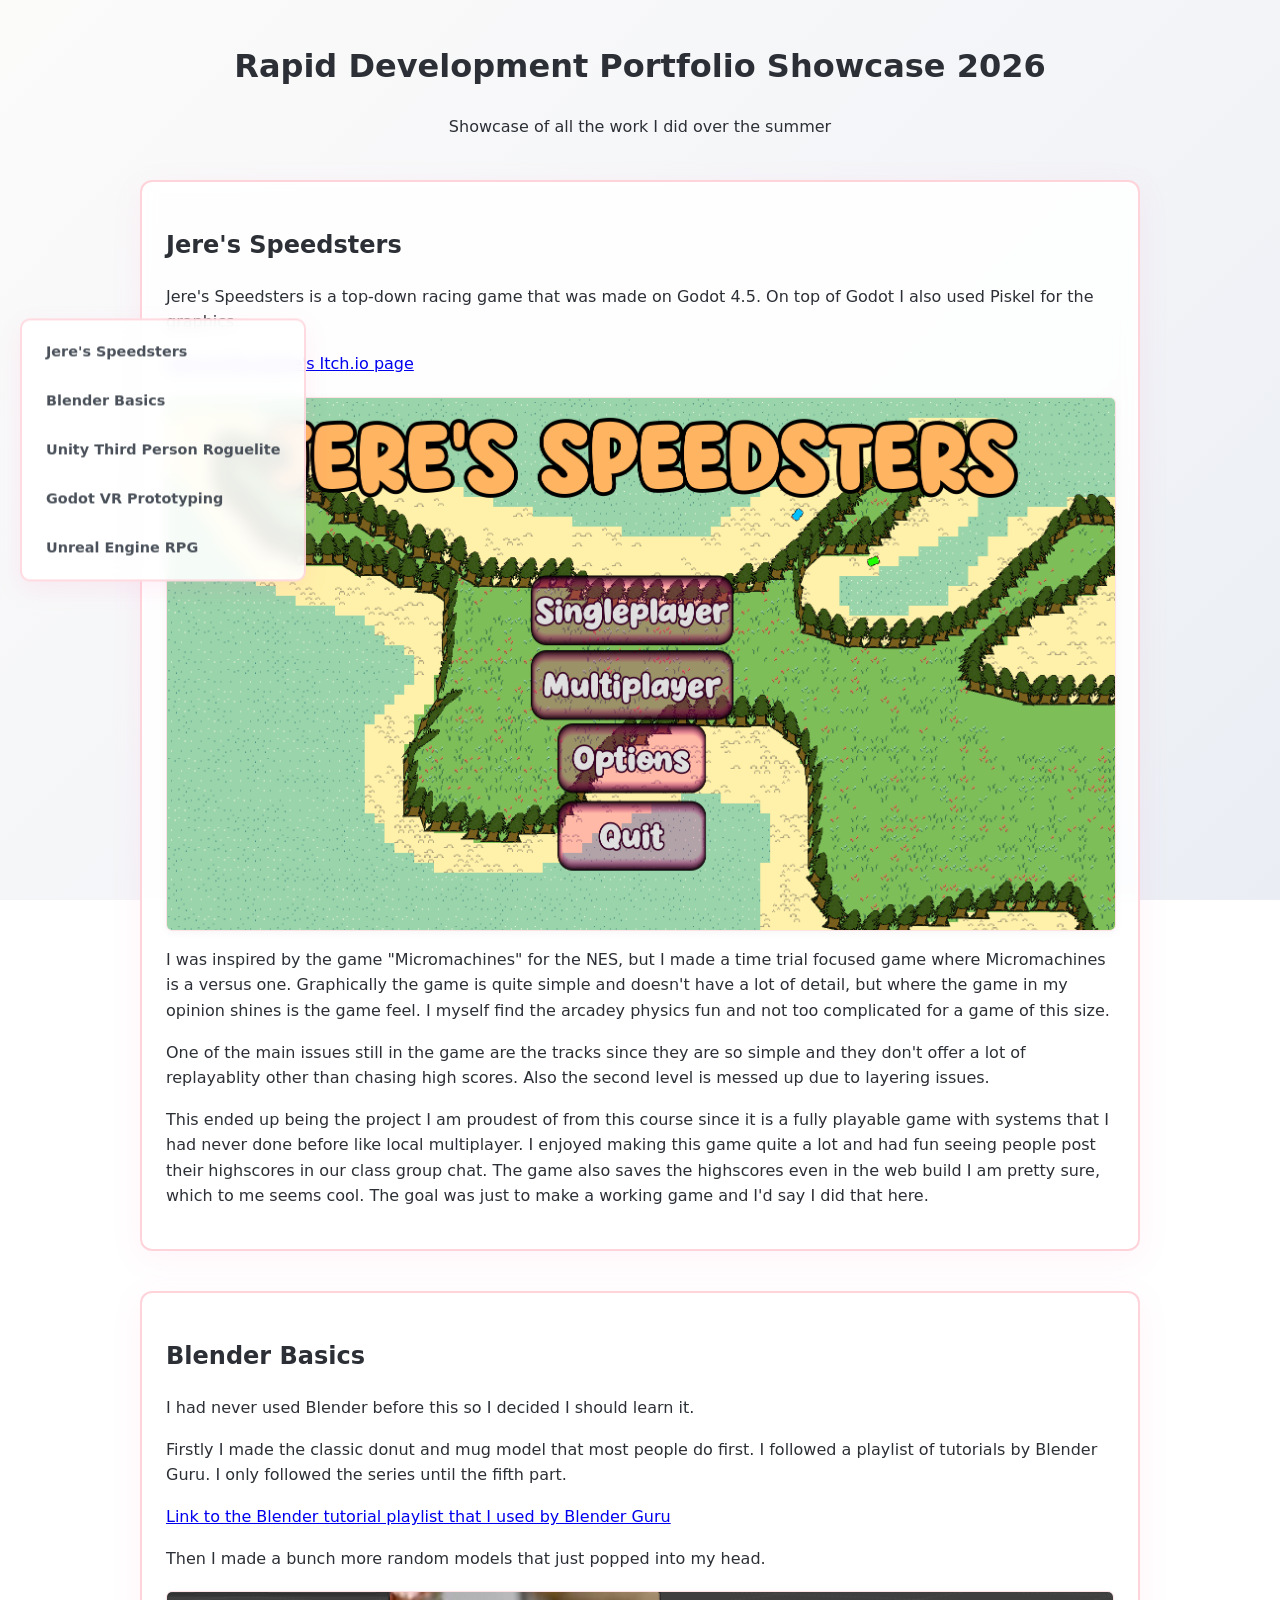
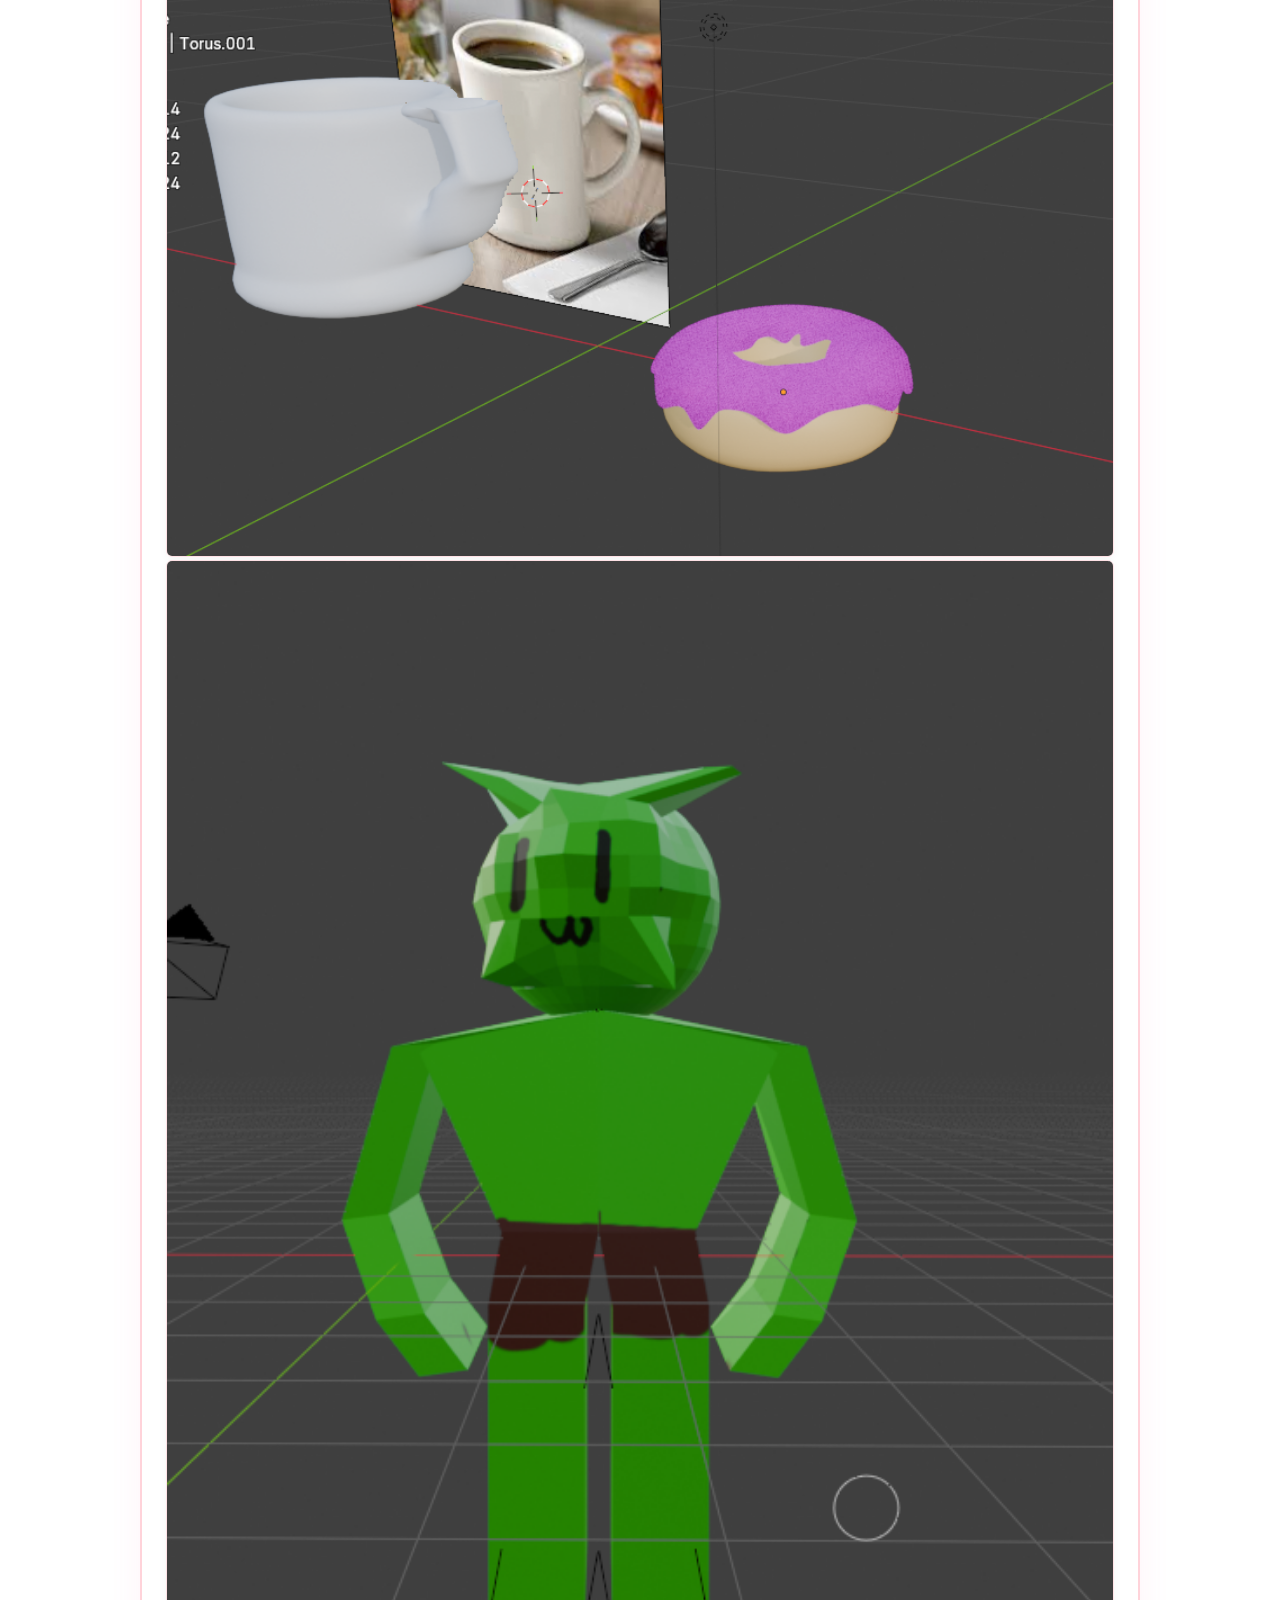
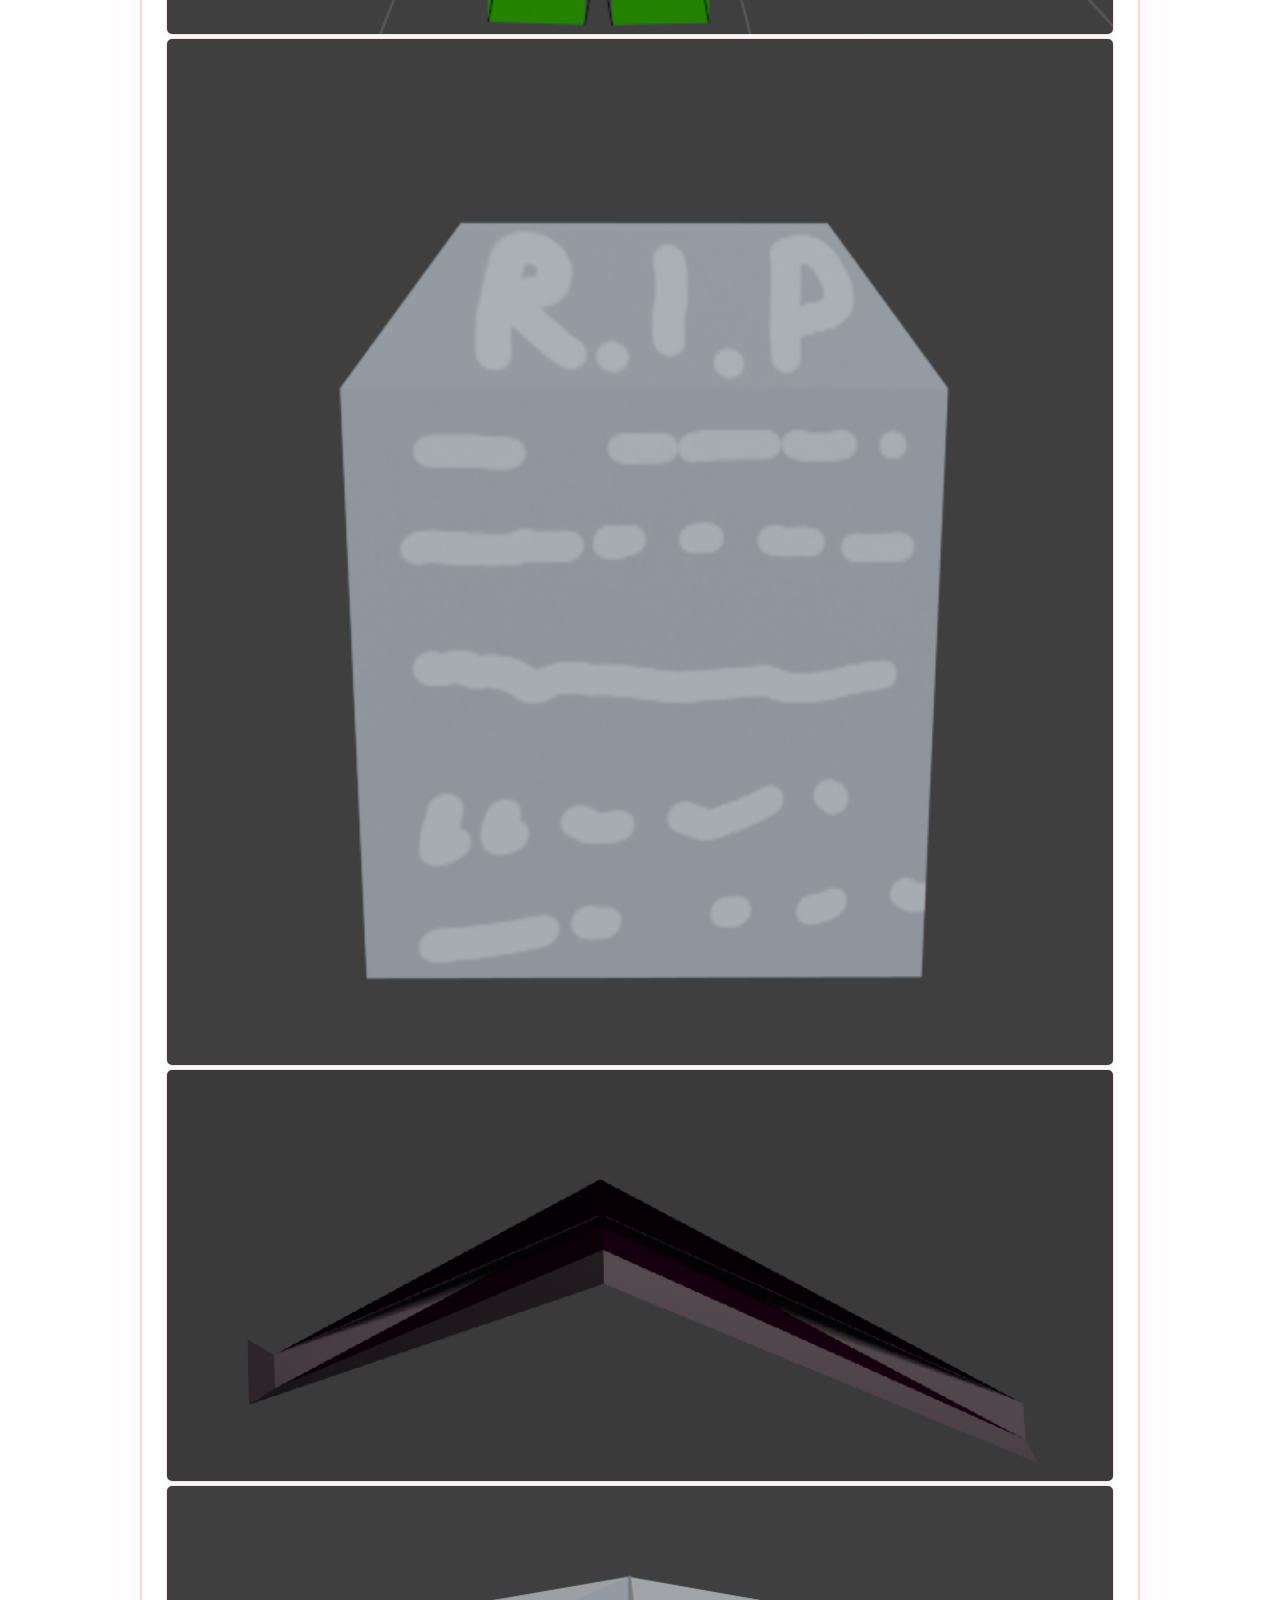
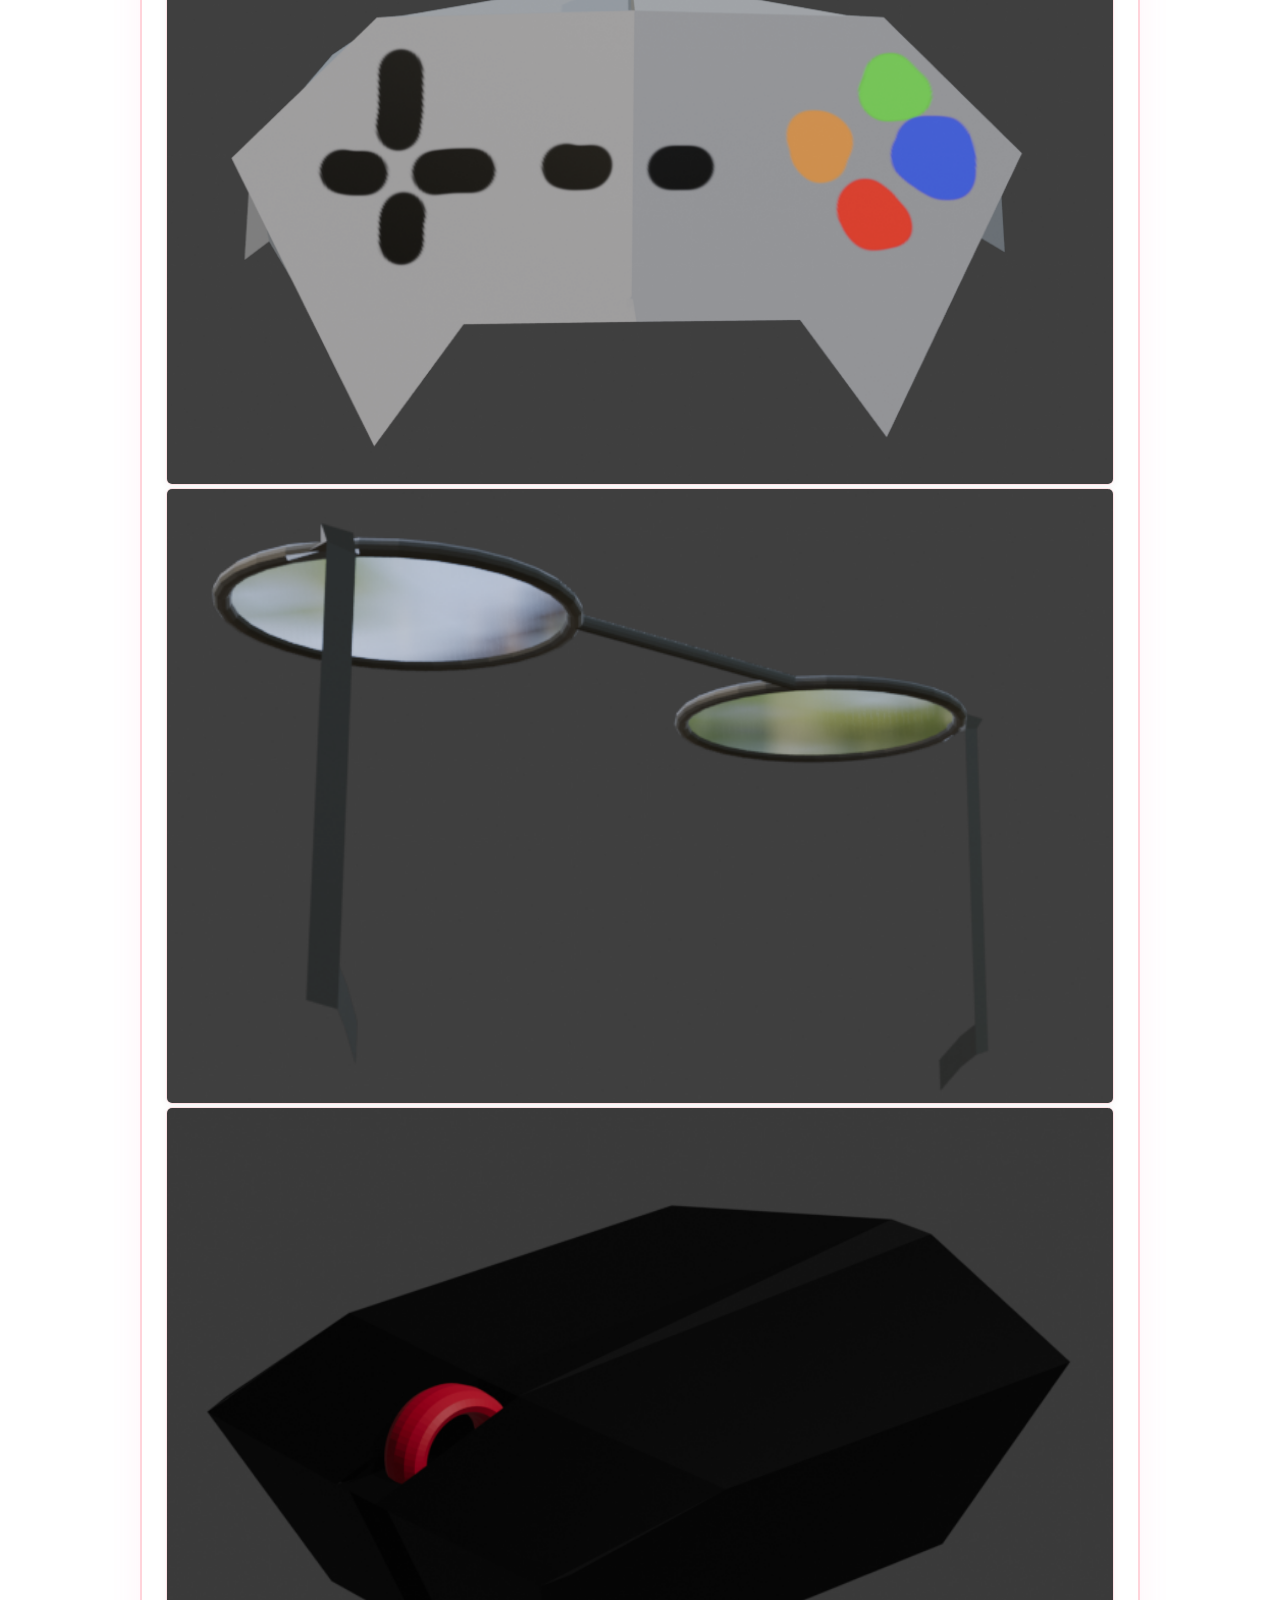
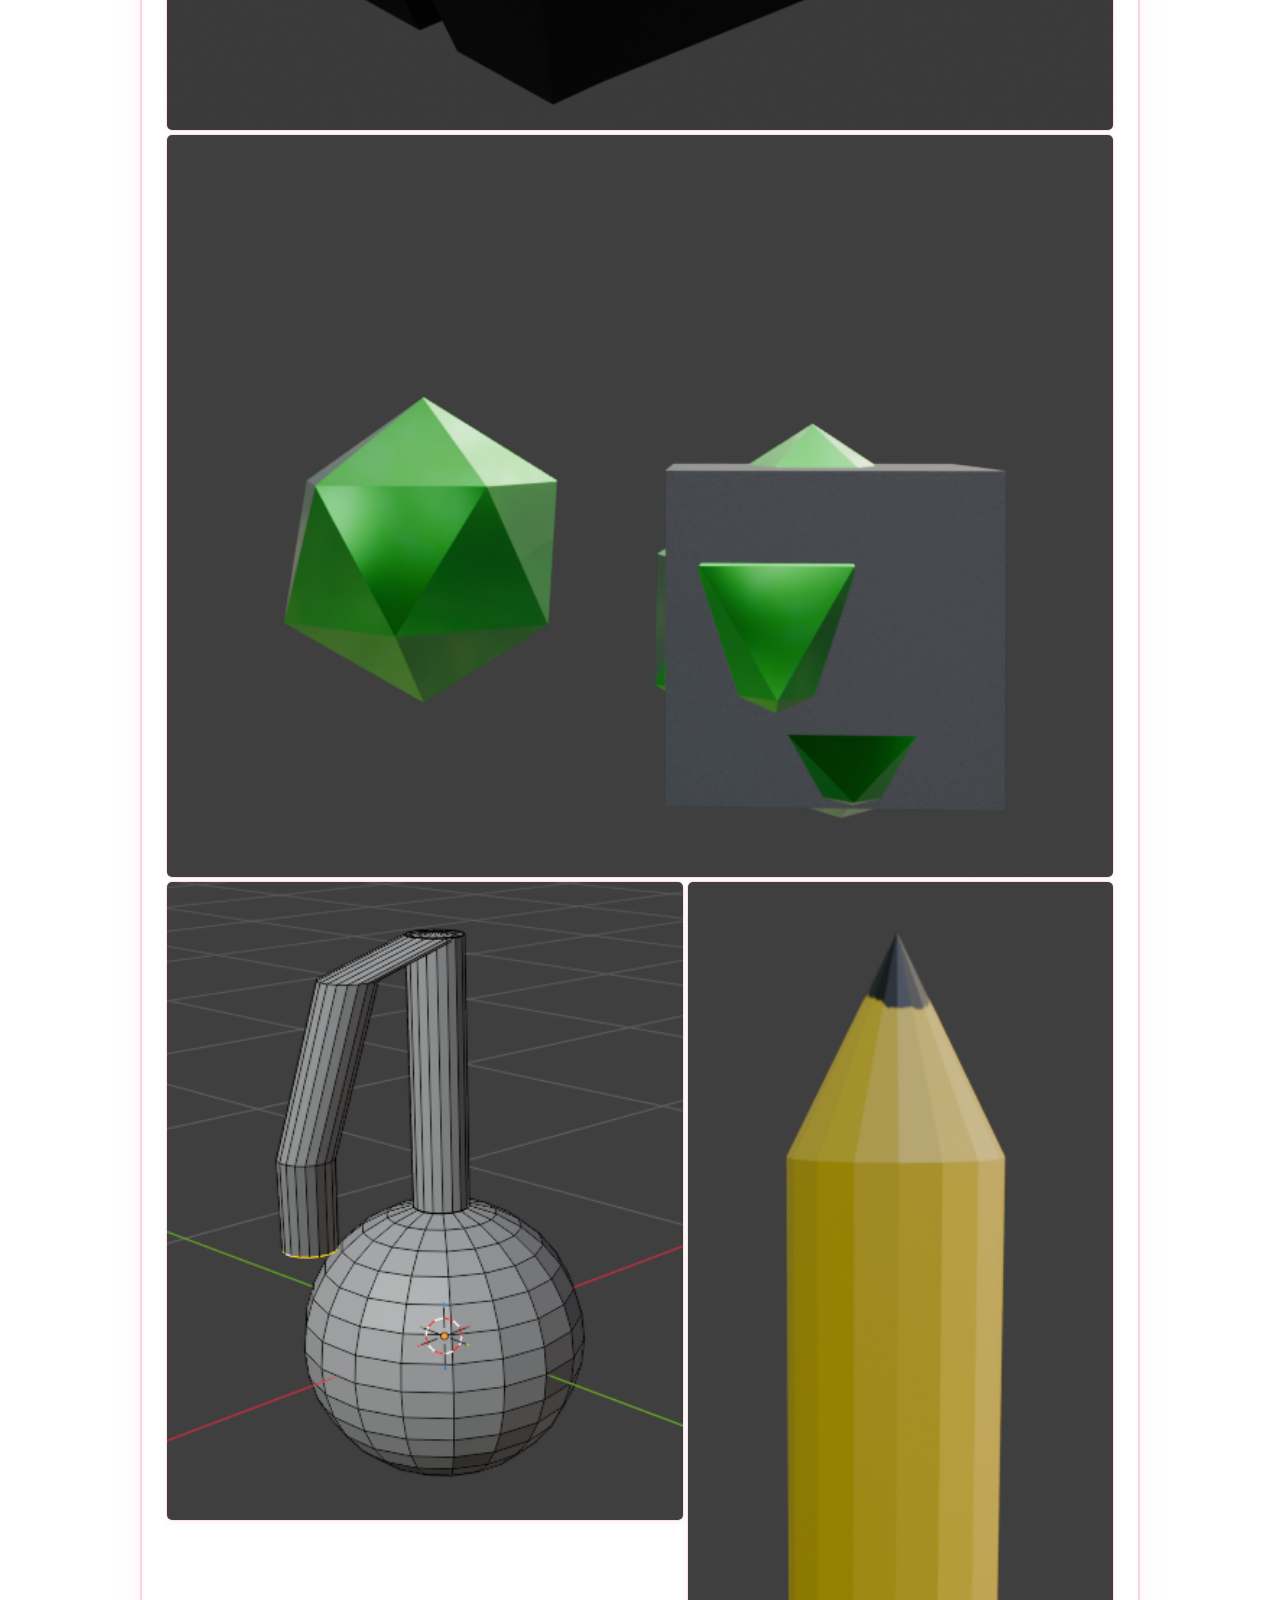
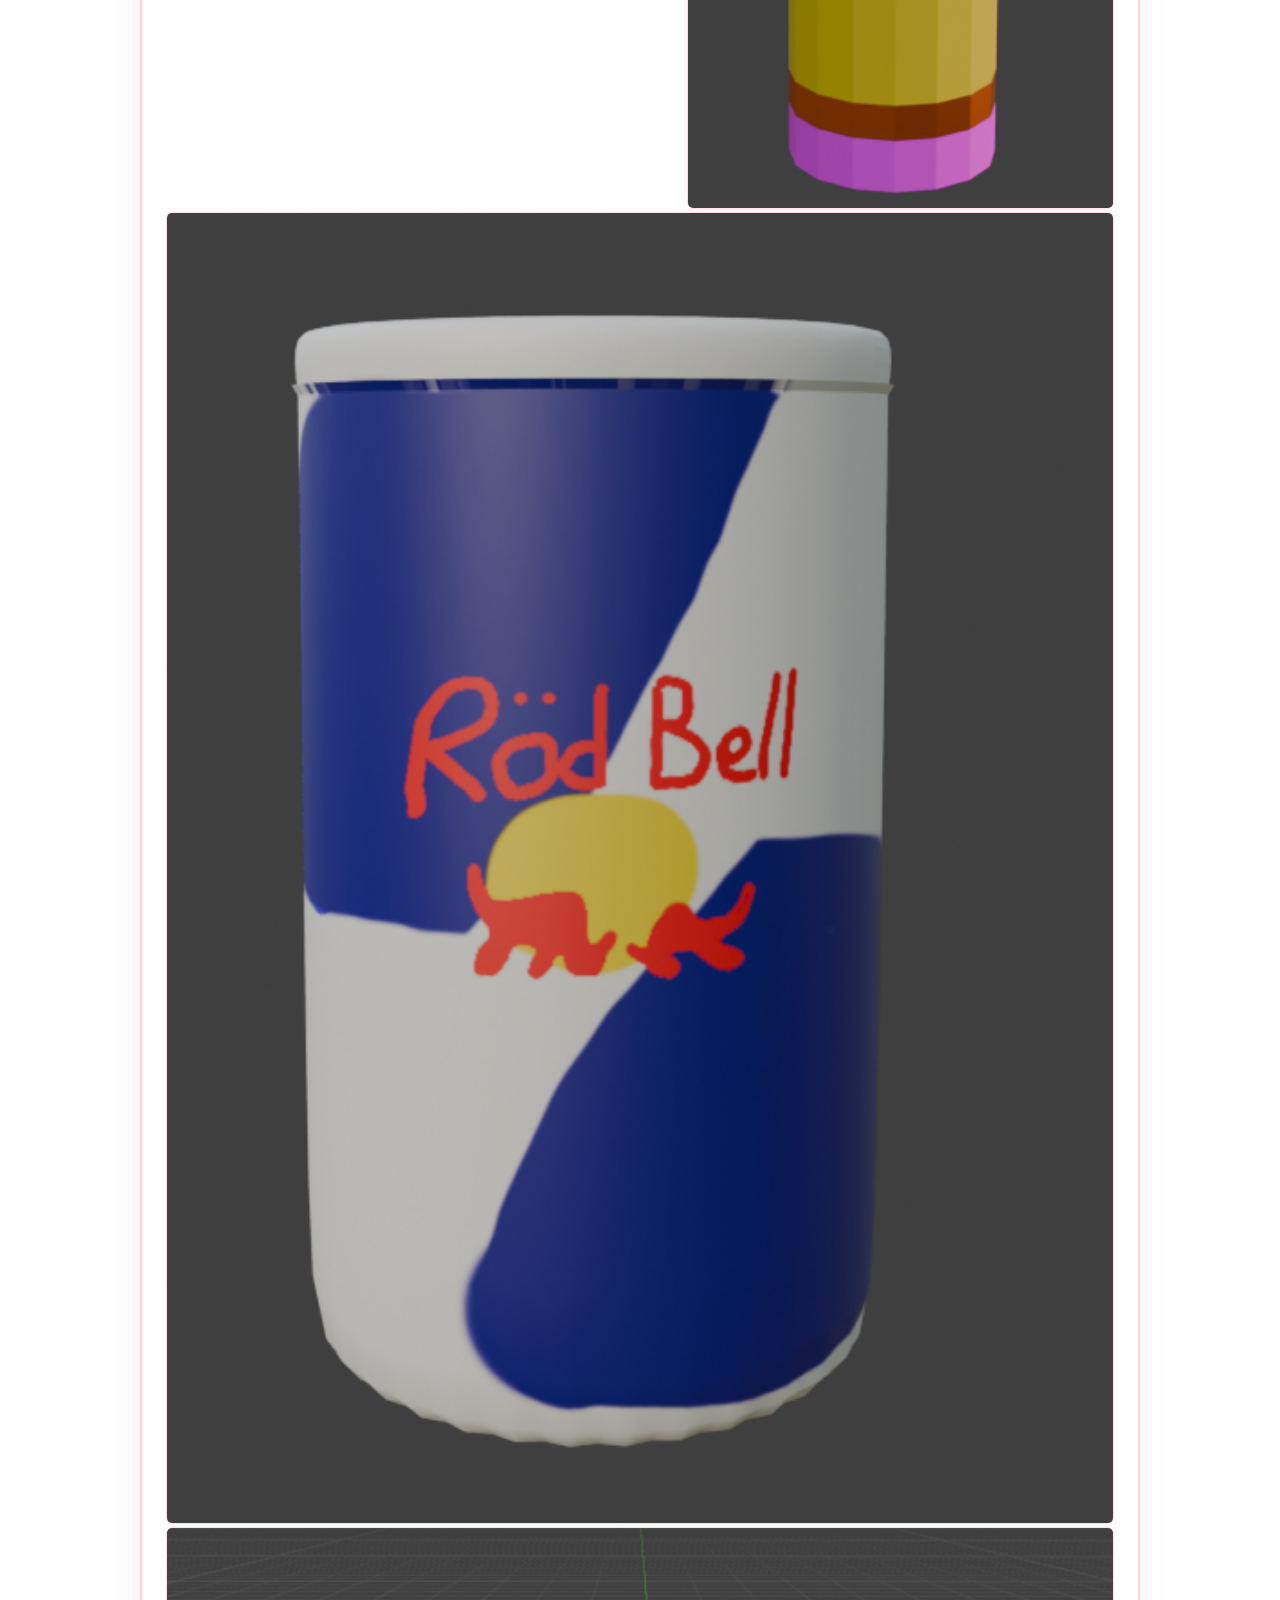
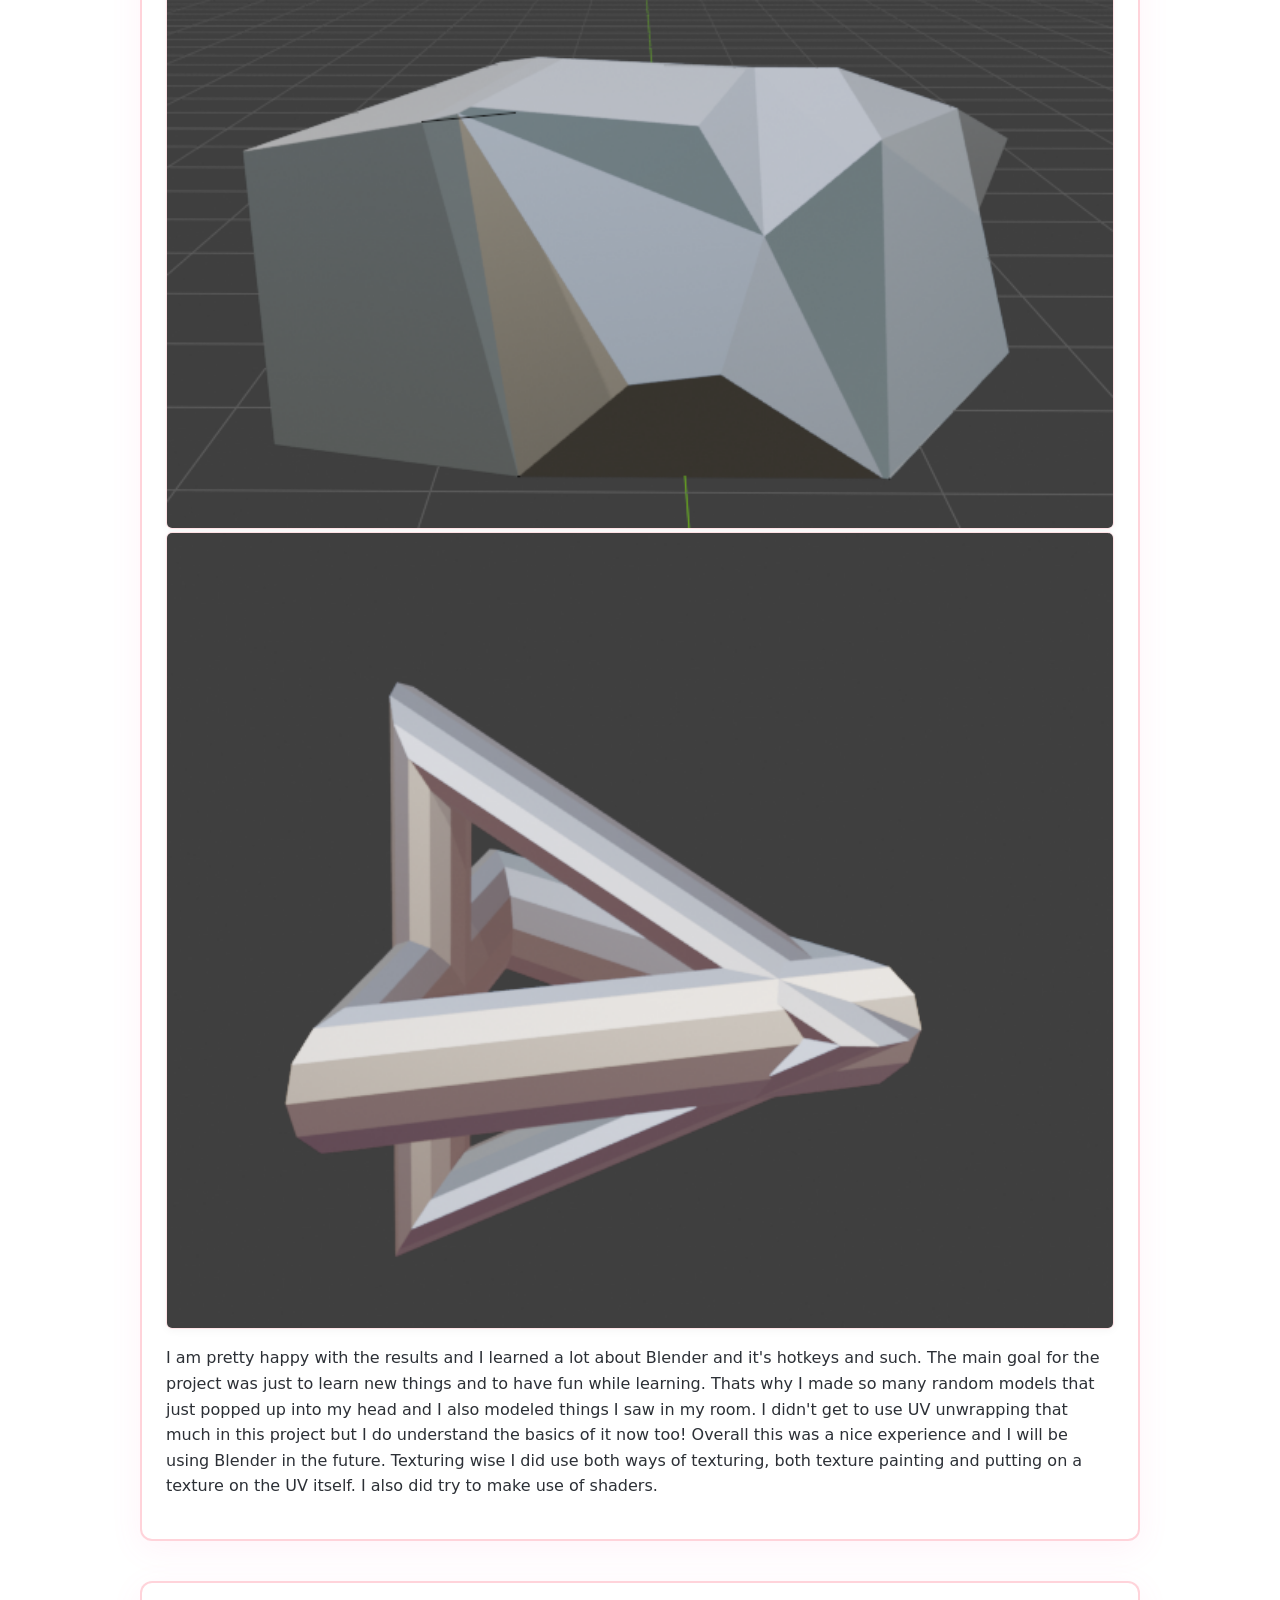
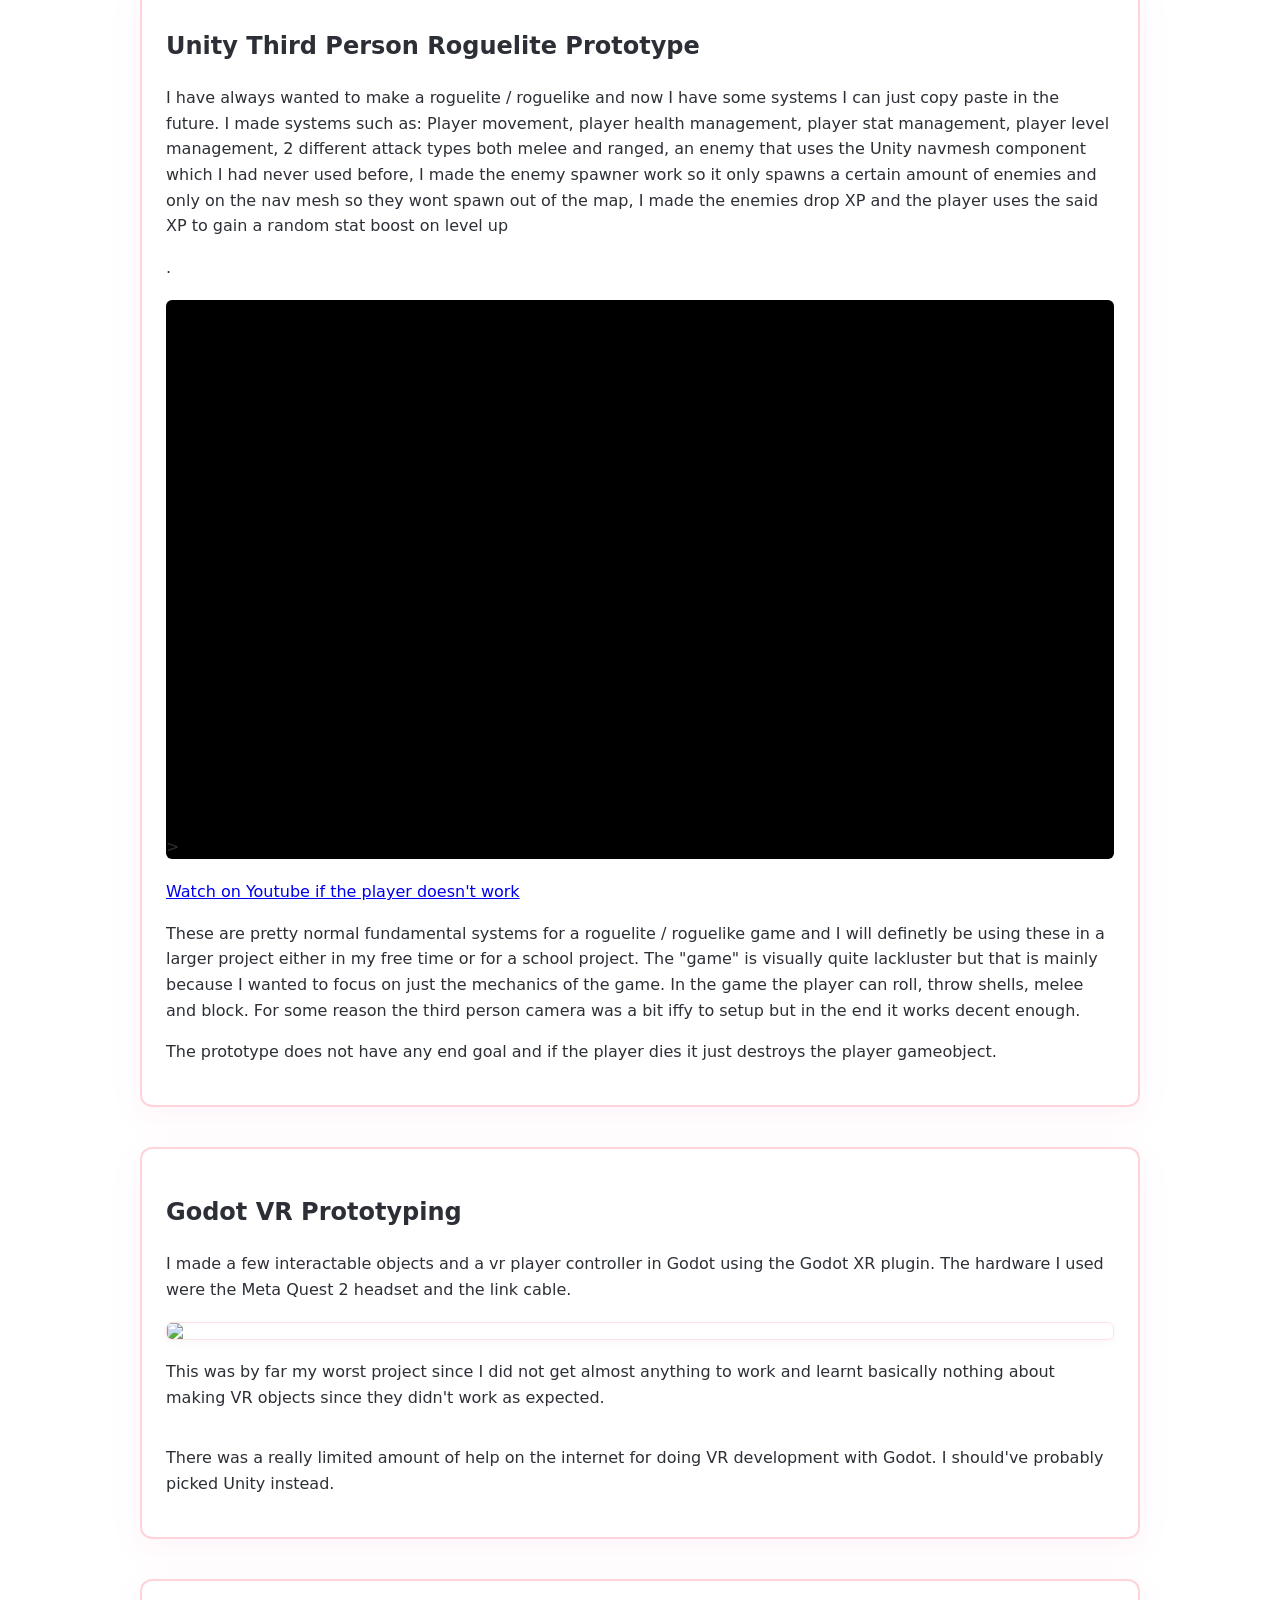
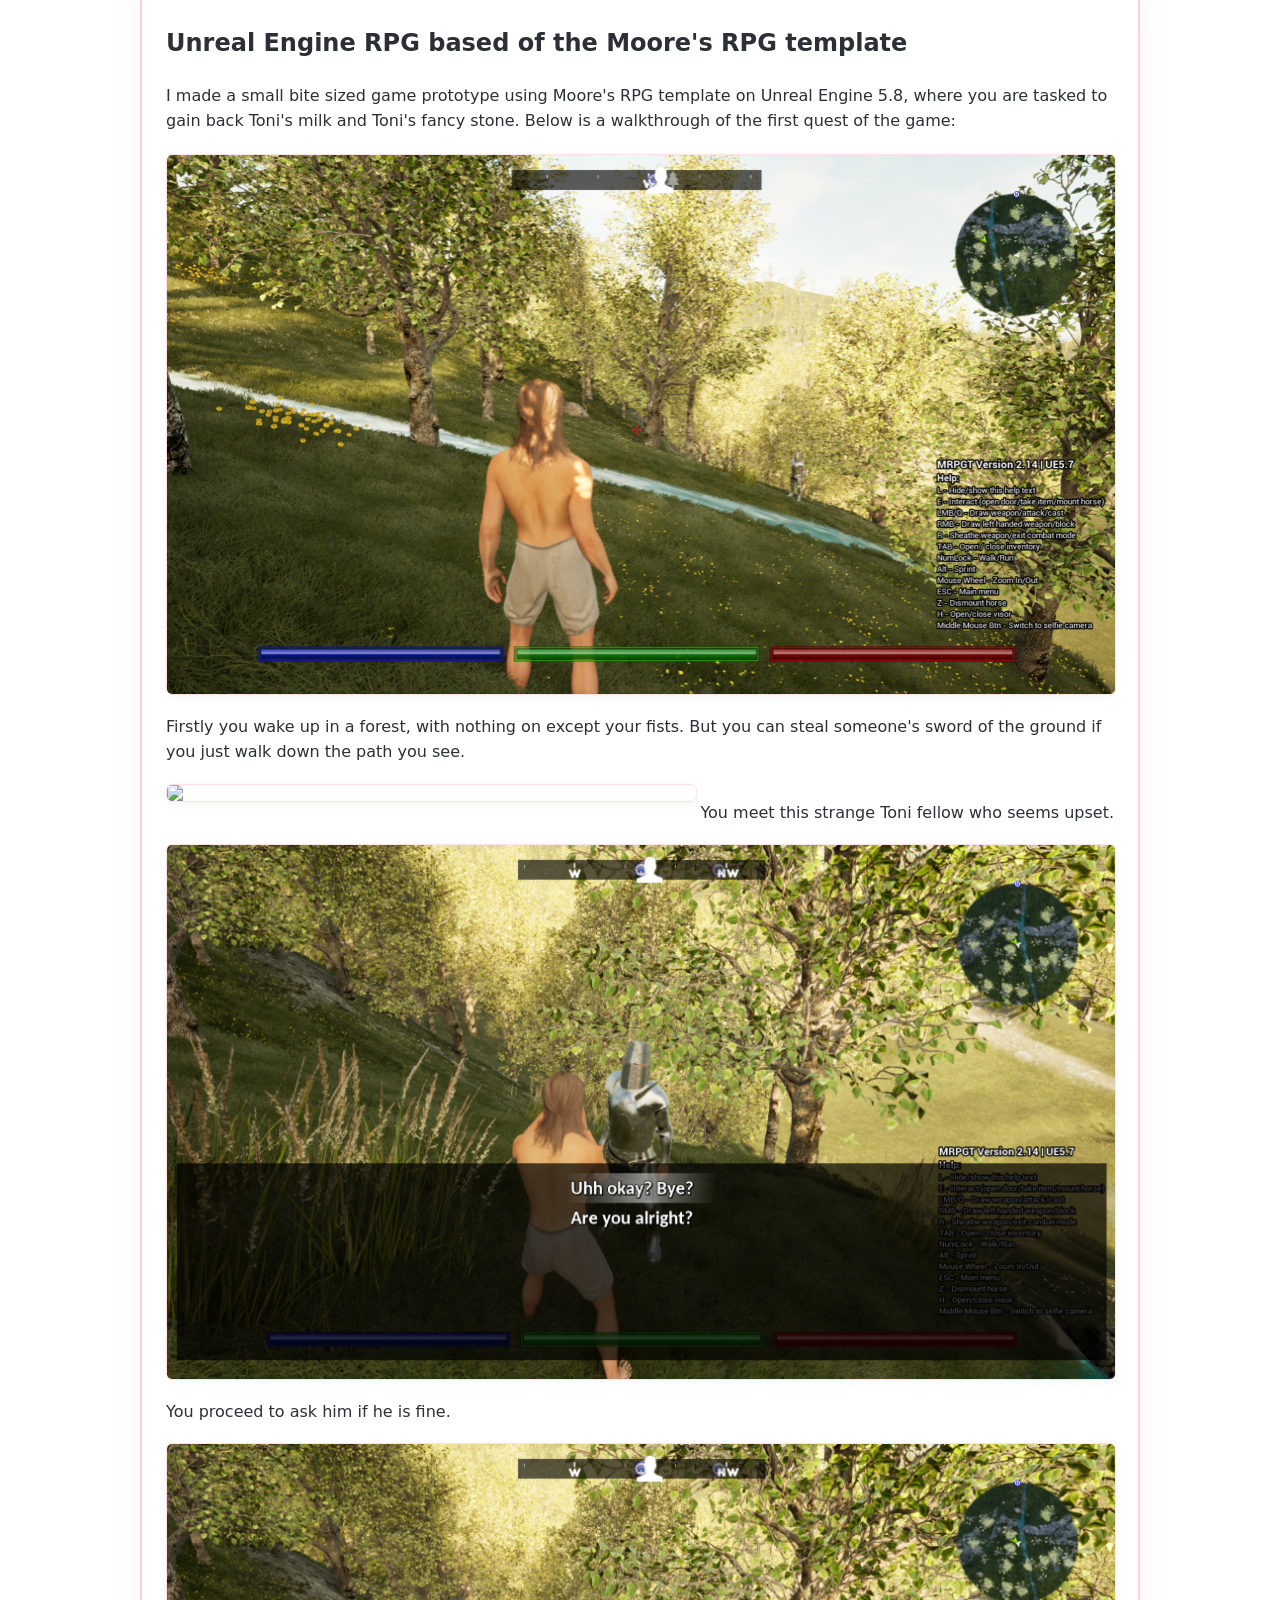
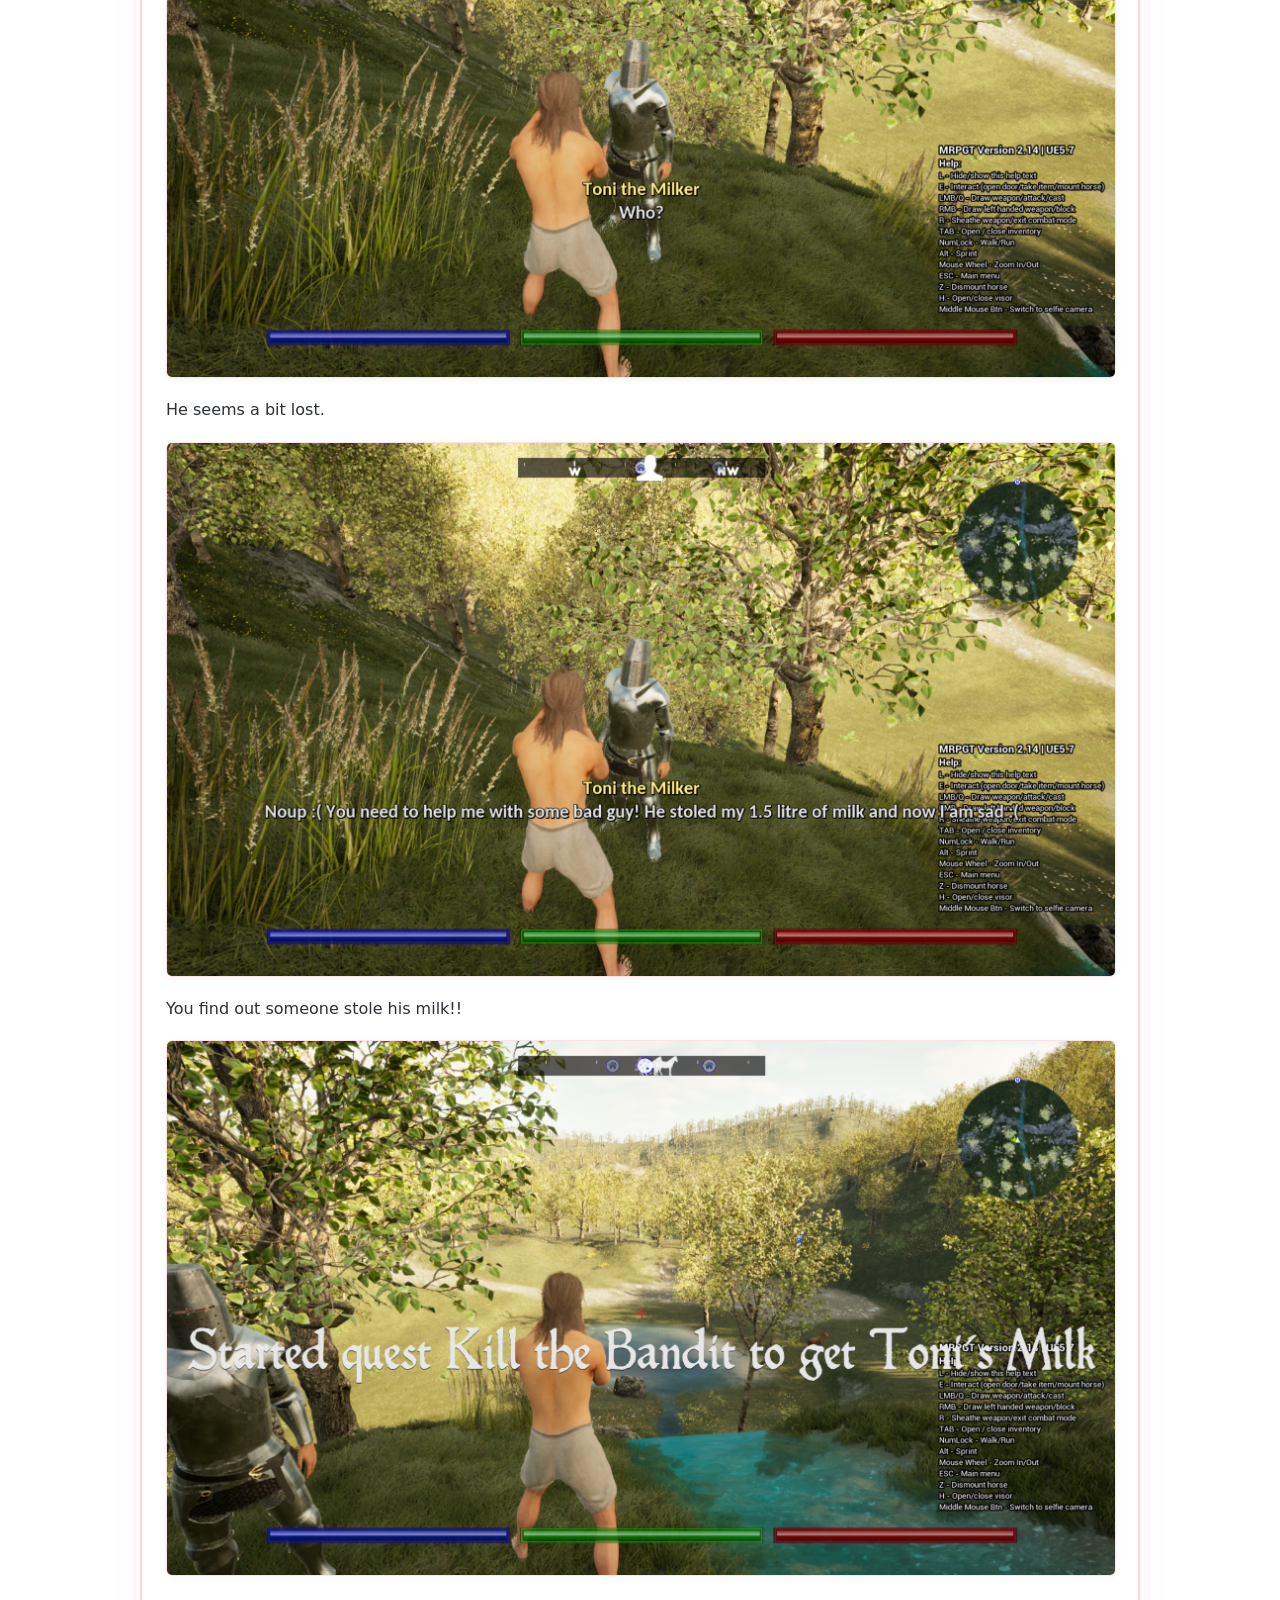
==== commit 3a189ddb: "Added most new things" ====
--- a/index.html
+++ b/index.html
@@ -13,6 +13,8 @@
         <a href="#speedsters">Jere's Speedsters</a>
         <a href="#blender">Blender Basics</a>
         <a href="#unity">Unity Third Person Roguelite</a>
+        <a href="#vr">Godot VR Prototyping</a>
+        <a href="#unreal">Unreal Engine RPG</a>
     </nav>
 
 
@@ -31,6 +33,11 @@
             <div class="image-grid">
                 <img src="assets/images/jeres_speedsters_main.png" alt="Jere's Speedsters main screenshot">
             </div>
+            <p>I was inspired by the game "Micromachines" for the NES, but I made a time trial focused game where Micromachines is a versus one. Graphically the game is quite simple and doesn't have a lot of detail, but where the game in my opinion shines is the game feel. I myself find the arcadey physics fun and not too complicated for a game of this size.</p>
+            <p> One of the main issues still in the game are the tracks since they are so simple and they don't offer a lot of replayablity other than chasing high scores. Also the second level is messed up due to layering issues.</p>
+            
+
+            <p>This ended up being the project I am proudest of from this course since it is a fully playable game with systems that I had never done before like local multiplayer. I enjoyed making this game quite a lot and had fun seeing people post their highscores in our class group chat. The game also saves the highscores even in the web build I am pretty sure, which to me seems cool. The goal was just to make a working game and I'd say I did that here.</p>
         </article>
 
         <article class="project-card" id="blender">
@@ -63,7 +70,7 @@
 
         <article class="project-card" id="unity">
             <h2>Unity Third Person Roguelite Prototype</h2>
-            <p>I have always wanted to make a roguelite / roguelike and now I have some systems I can just copy paste in the future. I made systems such as: Player movement, player health management, player stat management, player level management, 2 different attack types both melee and ranged, an enemy that uses the Unity navmesh component which I had never used before, I made the enemy spawner work so it only spawns a certain amount of enemies and only on the nav mesh so they wont spawn out of the map, I made the enemies drop XP and the player uses the said XP to gain a random stat boost on level up. These are pretty normal fundamental systems for a roguelite / roguelike game and I will definetly be using these in a larger project either in my free time or for a school project. The "game" is visually quite lackluster but that is mainly because I wanted to focus on just the mechanics of the game. In the game the player can roll, throw shells, melee and block. For some reason the third person camera was a bit iffy to setup but in the end it works decent enough.</p>
+            <p>I have always wanted to make a roguelite / roguelike and now I have some systems I can just copy paste in the future. I made systems such as: Player movement, player health management, player stat management, player level management, 2 different attack types both melee and ranged, an enemy that uses the Unity navmesh component which I had never used before, I made the enemy spawner work so it only spawns a certain amount of enemies and only on the nav mesh so they wont spawn out of the map, I made the enemies drop XP and the player uses the said XP to gain a random stat boost on level up<p />.
             <div class="video-container"
                  <iframe
                          src="https://www.youtube-nocookie.com/embed/amRE9_XQMhg"
@@ -75,6 +82,59 @@
             </div>
 
             <p><a href="https://youtu.be/amRE9_XQMhg" target="_blank">Watch on Youtube if the player doesn't work</a></p>
+            <p>These are pretty normal fundamental systems for a roguelite / roguelike game and I will definetly be using these in a larger project either in my free time or for a school project. The "game" is visually quite lackluster but that is mainly because I wanted to focus on just the mechanics of the game. In the game the player can roll, throw shells, melee and block. For some reason the third person camera was a bit iffy to setup but in the end it works decent enough.</p>
+            <p> The prototype does not have any end goal and if the player dies it just destroys the player gameobject.</p>
+            
+        </article>
+
+        <article class="project-card" id="vr">
+            <h2>Godot VR Prototyping</h2>
+            <p> I made a few interactable objects and a vr player controller in Godot using the Godot XR plugin. The hardware I used were the Meta Quest 2 headset and the link cable.</p>
+            <div class="image-grid">
+                <img src="assets/images/"
+            </div>
+            <p> This was by far my worst project since I did not get almost anything to work and learnt basically nothing about making VR objects since they didn't work as expected.</p>
+            <p> There was a really limited amount of help on the internet for doing VR development with Godot. I should've probably picked Unity instead.</p>
+        </article>
+        
+        <article class="project-card" id="unreal">
+            <h2>Unreal Engine RPG based of the Moore's RPG template</h2>
+            <p>I made a small bite sized game prototype using Moore's RPG template on Unreal Engine 5.8, where you are tasked to gain back Toni's milk and Toni's fancy stone. Below is a walkthrough of the first quest of the game:</p>
+            <div class="image-grid">
+                <img src="assets/images/unreal1.png" alt="Unreal Engine RPG Prototype">
+                <p>Firstly you wake up in a forest, with nothing on except your fists. But you can steal someone's sword of the ground if you just walk down the path you see.</p>
+                <img src="assets/images/unreal2.png">
+                <p>You meet this strange Toni fellow who seems upset.</p>
+                <img src="assets/images/unreal3.png">
+                <p> You proceed to ask him if he is fine.</p>
+                <img src="assets/images/unreal4.png">
+                <p> He seems a bit lost.</p>
+                <img src="assets/images/unreal5.png">
+                <p> You find out someone stole his milk!!</p>
+                <img src="assets/images/unreal6.png" />
+                <p> You go beat up the guy who stole his milk!</p>
+                <img src="assets/images/unreal7.png" />
+                <p> That's what you get for stealing Toni's milk!</p>
+                <img src="assets/images/unreal8.png" />
+                <p> You take back Toni's milk</p>
+                <img src="assets/images/unreal9.png" />
+                <p> You have made Toni's day!! As a reward you get 100 coins and 100 xp!</p>
+                </div>
+            <p>That's how the first quest of the game goes. The quest was made using datatables that were already included in the template. Below are the datatables needed to make a new quest:</p>
+            <div class="image-grid">
+                <img src="assets/images/unreal10.png" />
+                <p>Quest datatable</p>
+                <img src="assets/images/unreal11.png" />
+                <p>Quest npcs dialogue responses</p>
+                <img src="assets/images/unreal12.png" />
+                <p>Quest player response dialogue</p>
+
+
+
+            </div>
+            <p>By just adding my own dialogues into the datatable I could easily make more quests that follow the same structure.</p>
+            <p>Other than adding quests to the game I also fixed the sky being really buggy in the template possibly due to it being meant for an older version of Unreal Engine.</p>
+            <p> I enjoyed using the preamde assets but they did also require me to read alot of the documentation just to utilize them since they were quite complex. They needed to be adjusted quite a lot and there were moments where I had 5 different event graphs open just so I could make my own custom NPC. The Toni NPC you see is actually not just a copy pasted one from the template but instead it a child of a "master" class the template has that you can then either code your own systems into or use the systems provided. I went with the provided systems since they linked better to the datatables.</p>
         </article>
 
     </main>
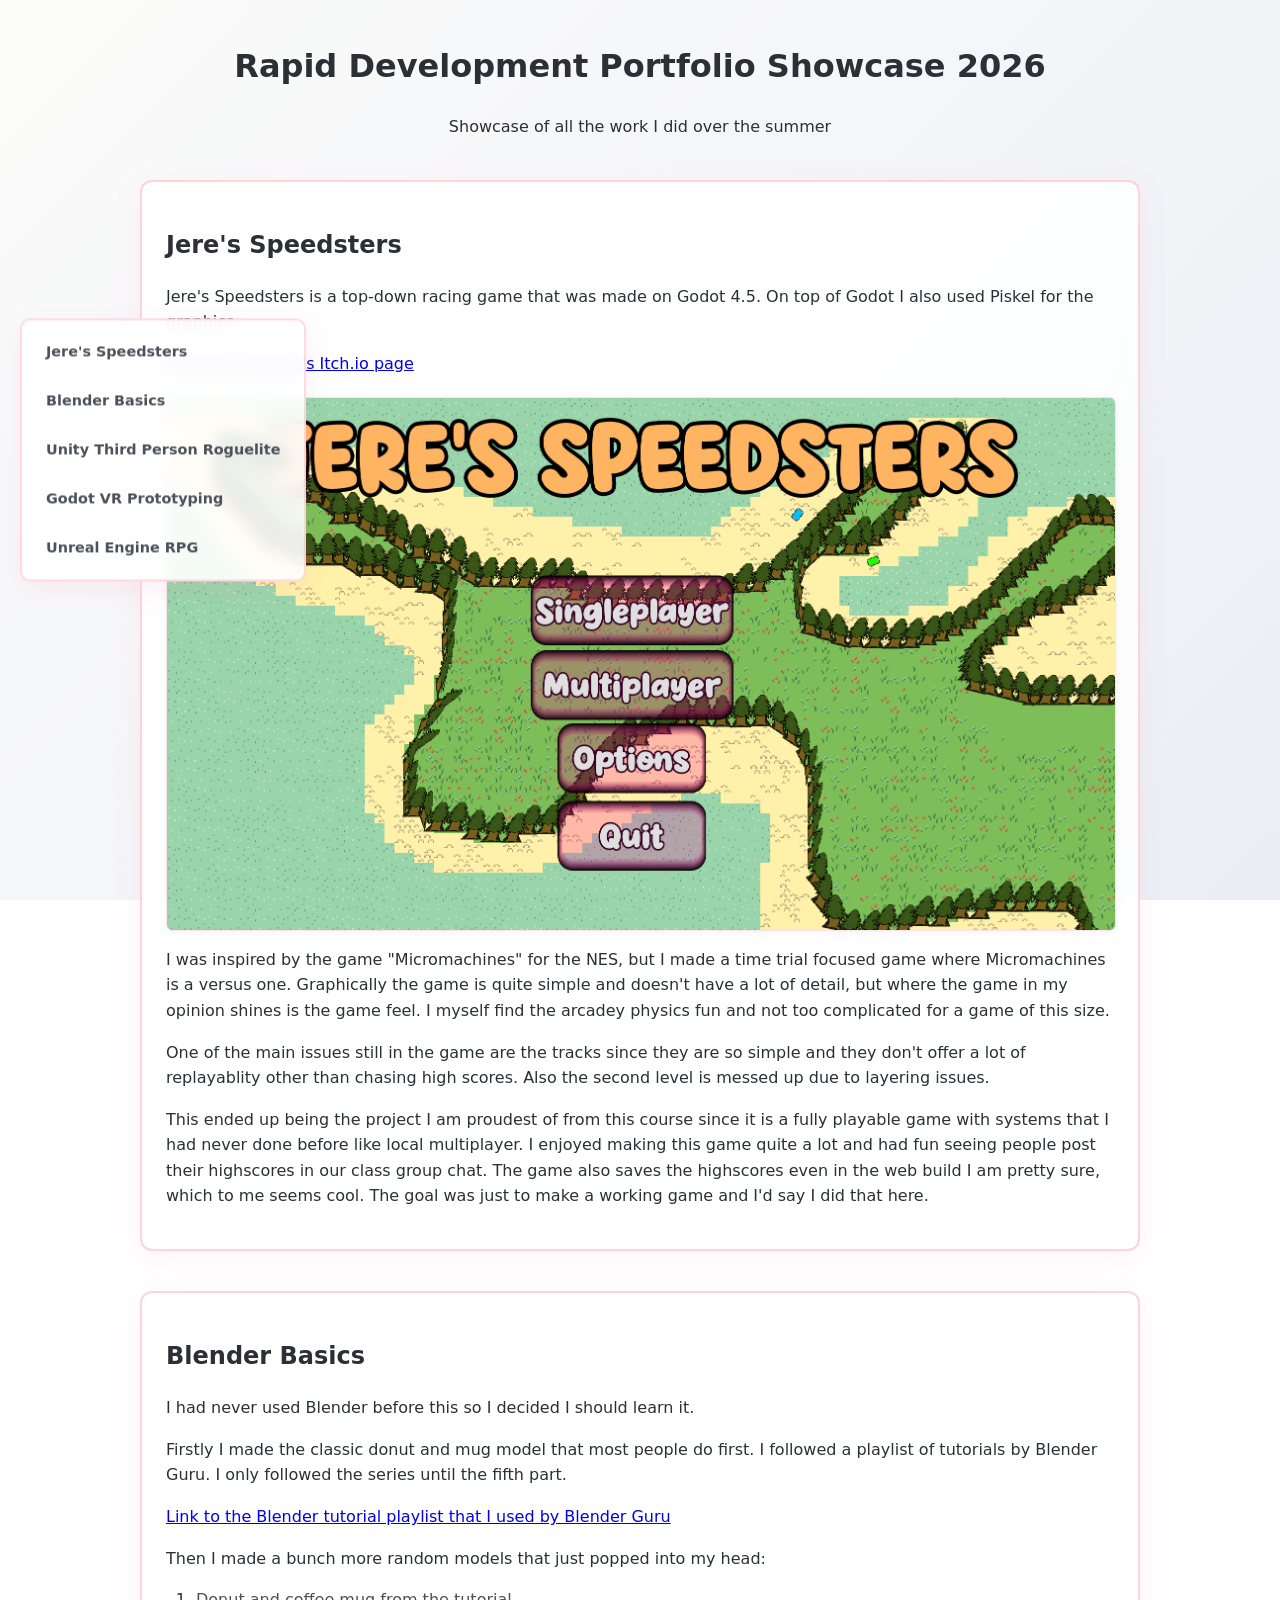
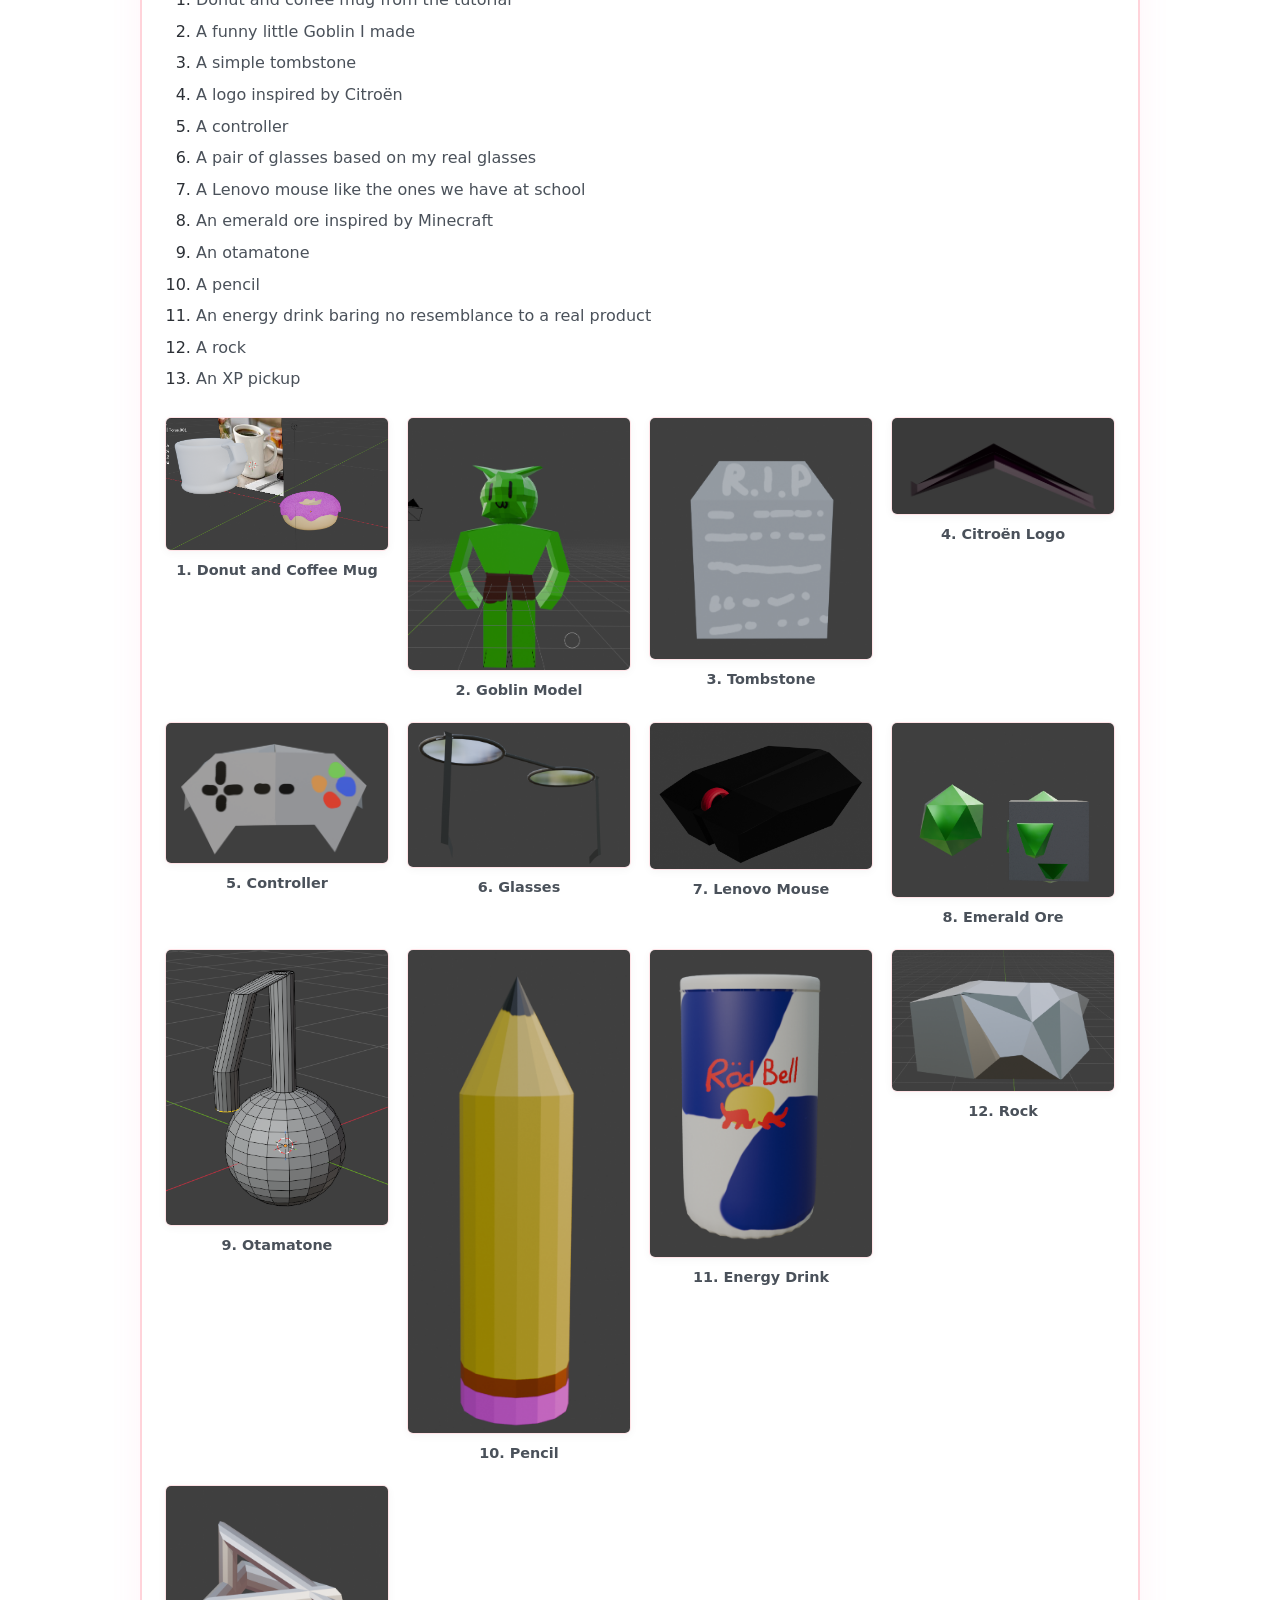
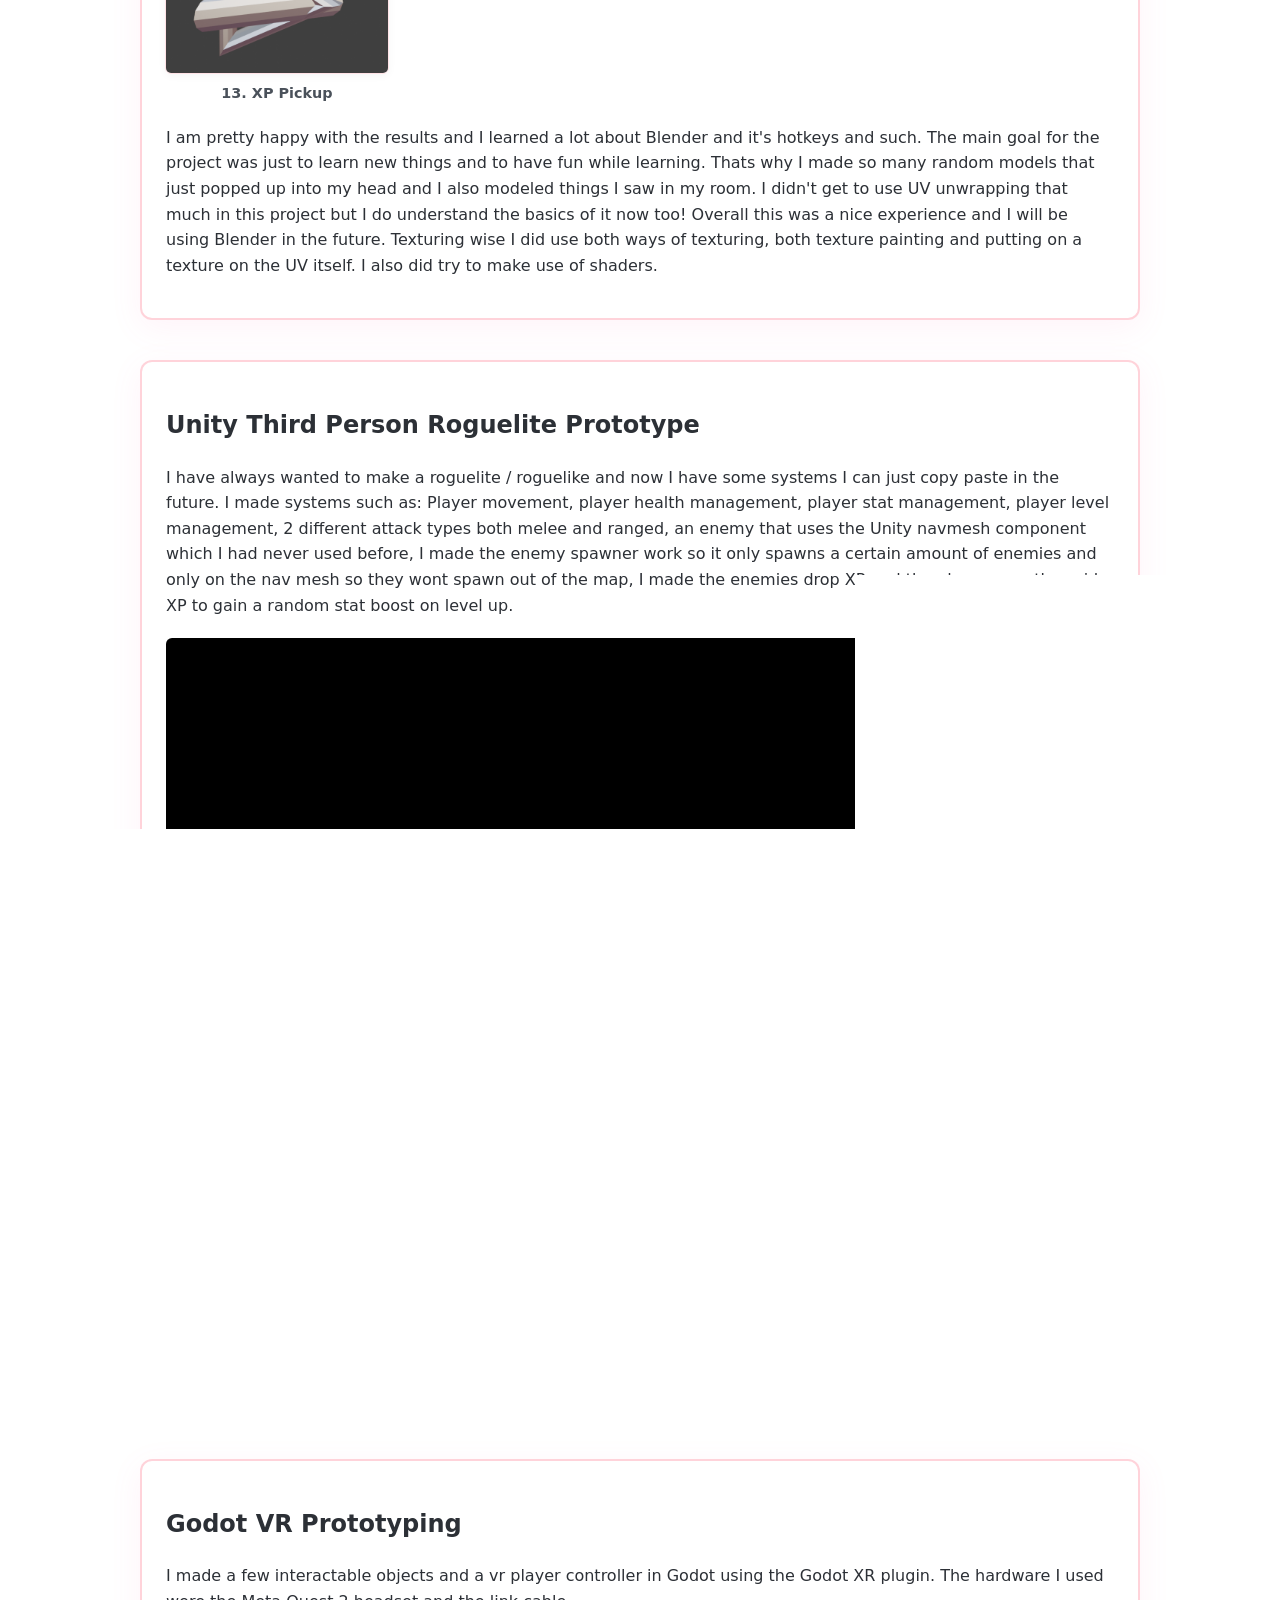
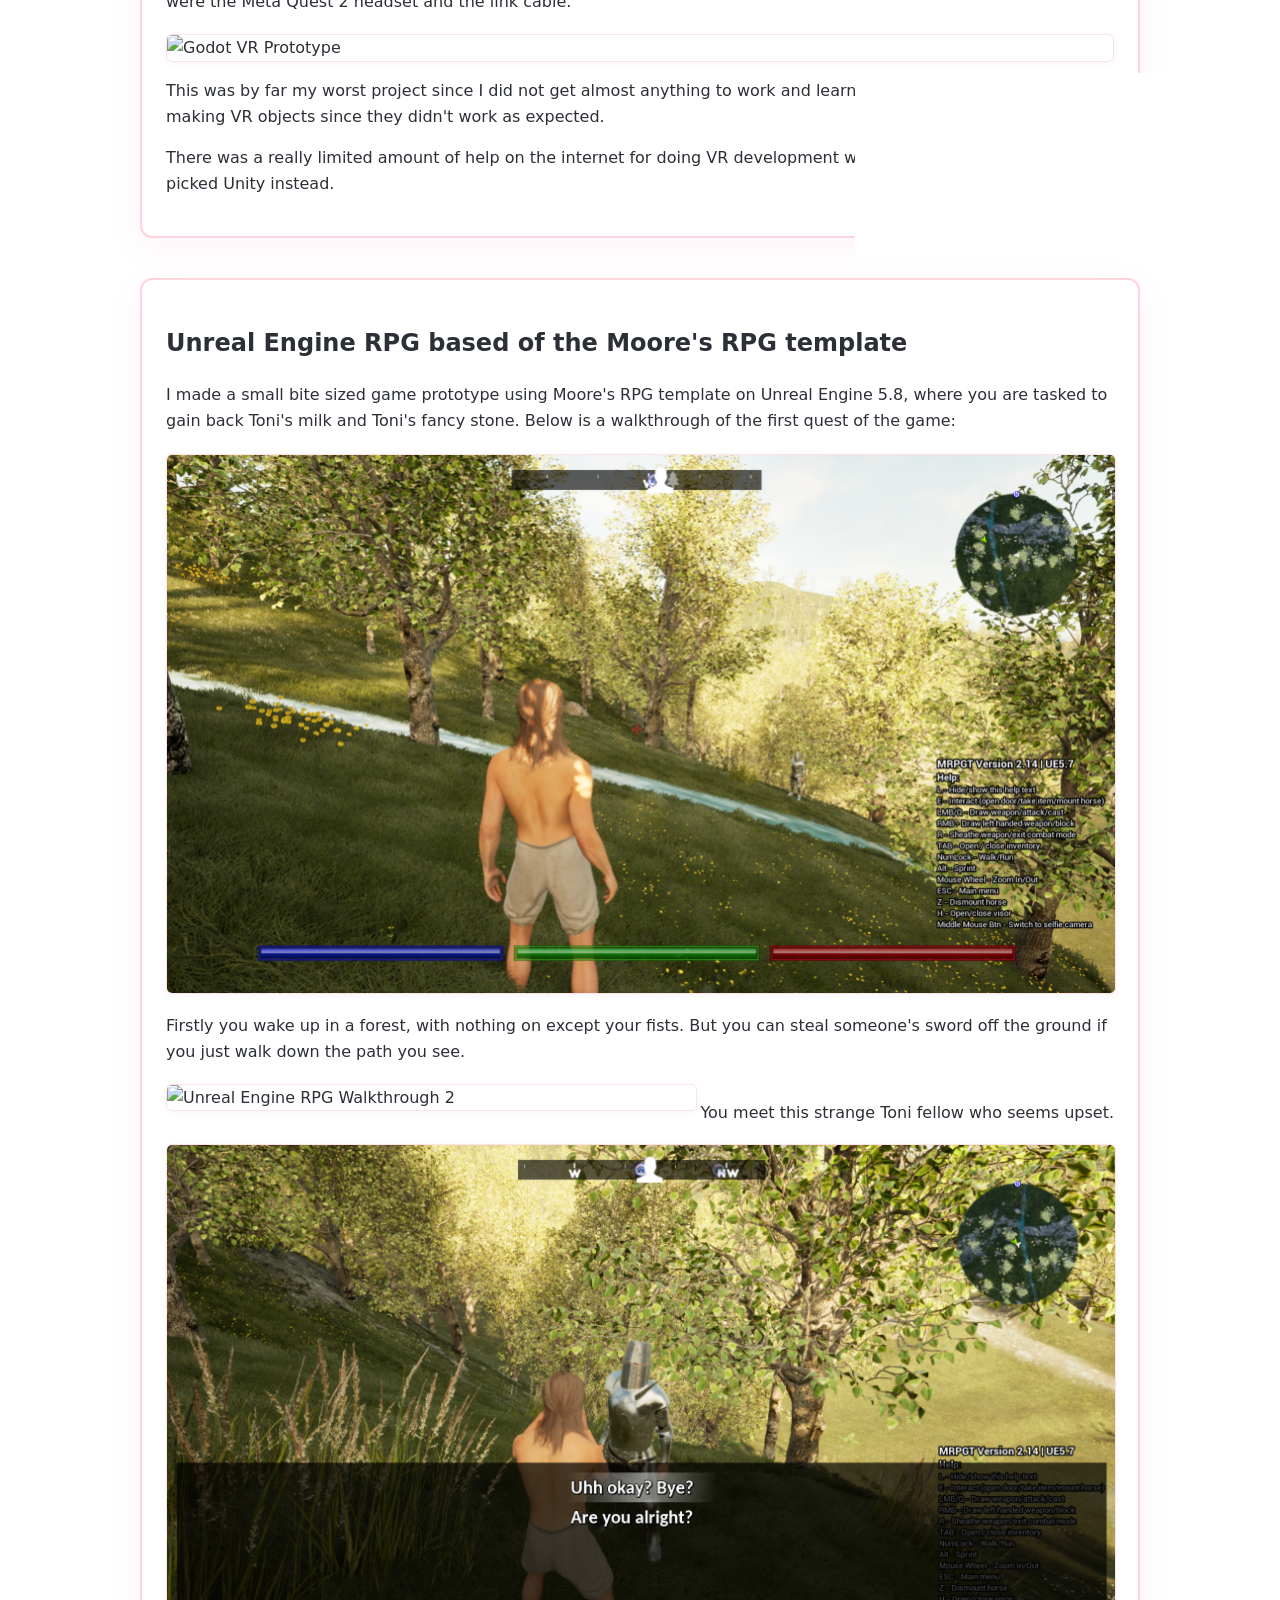
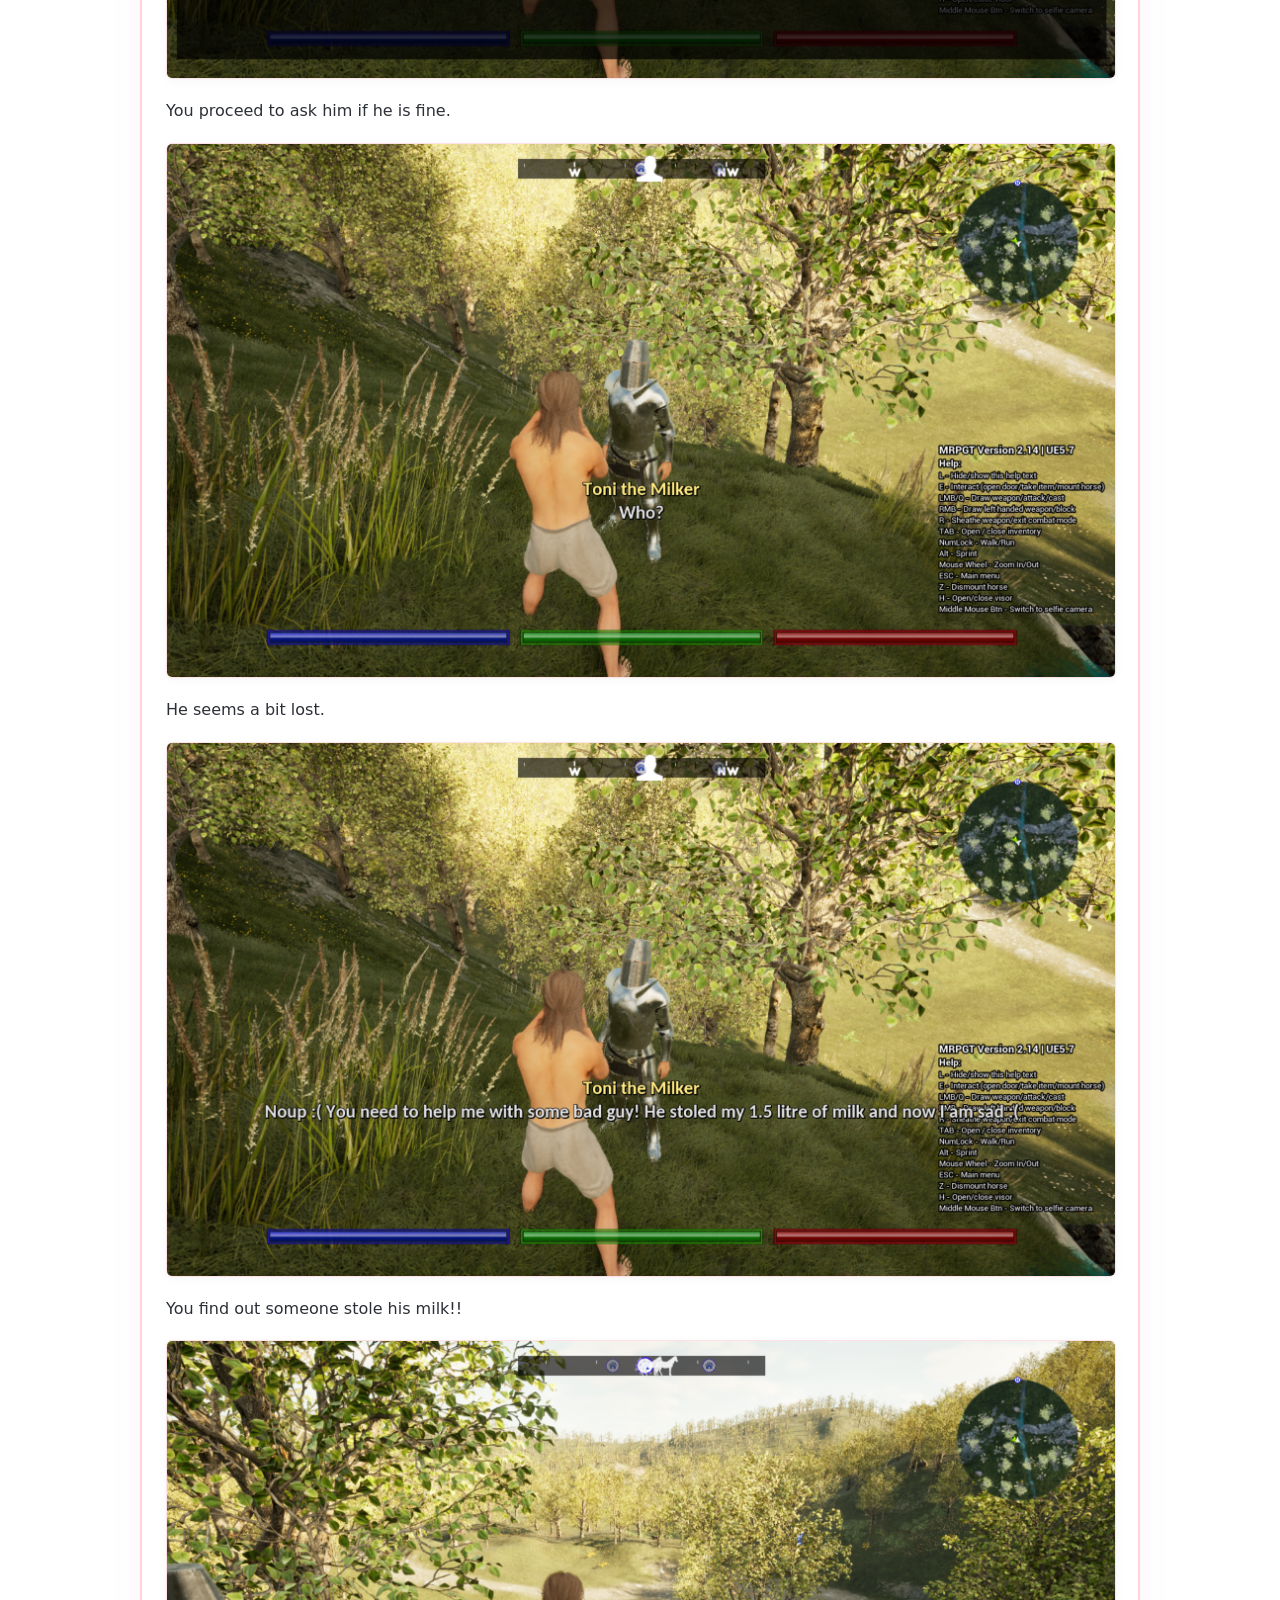
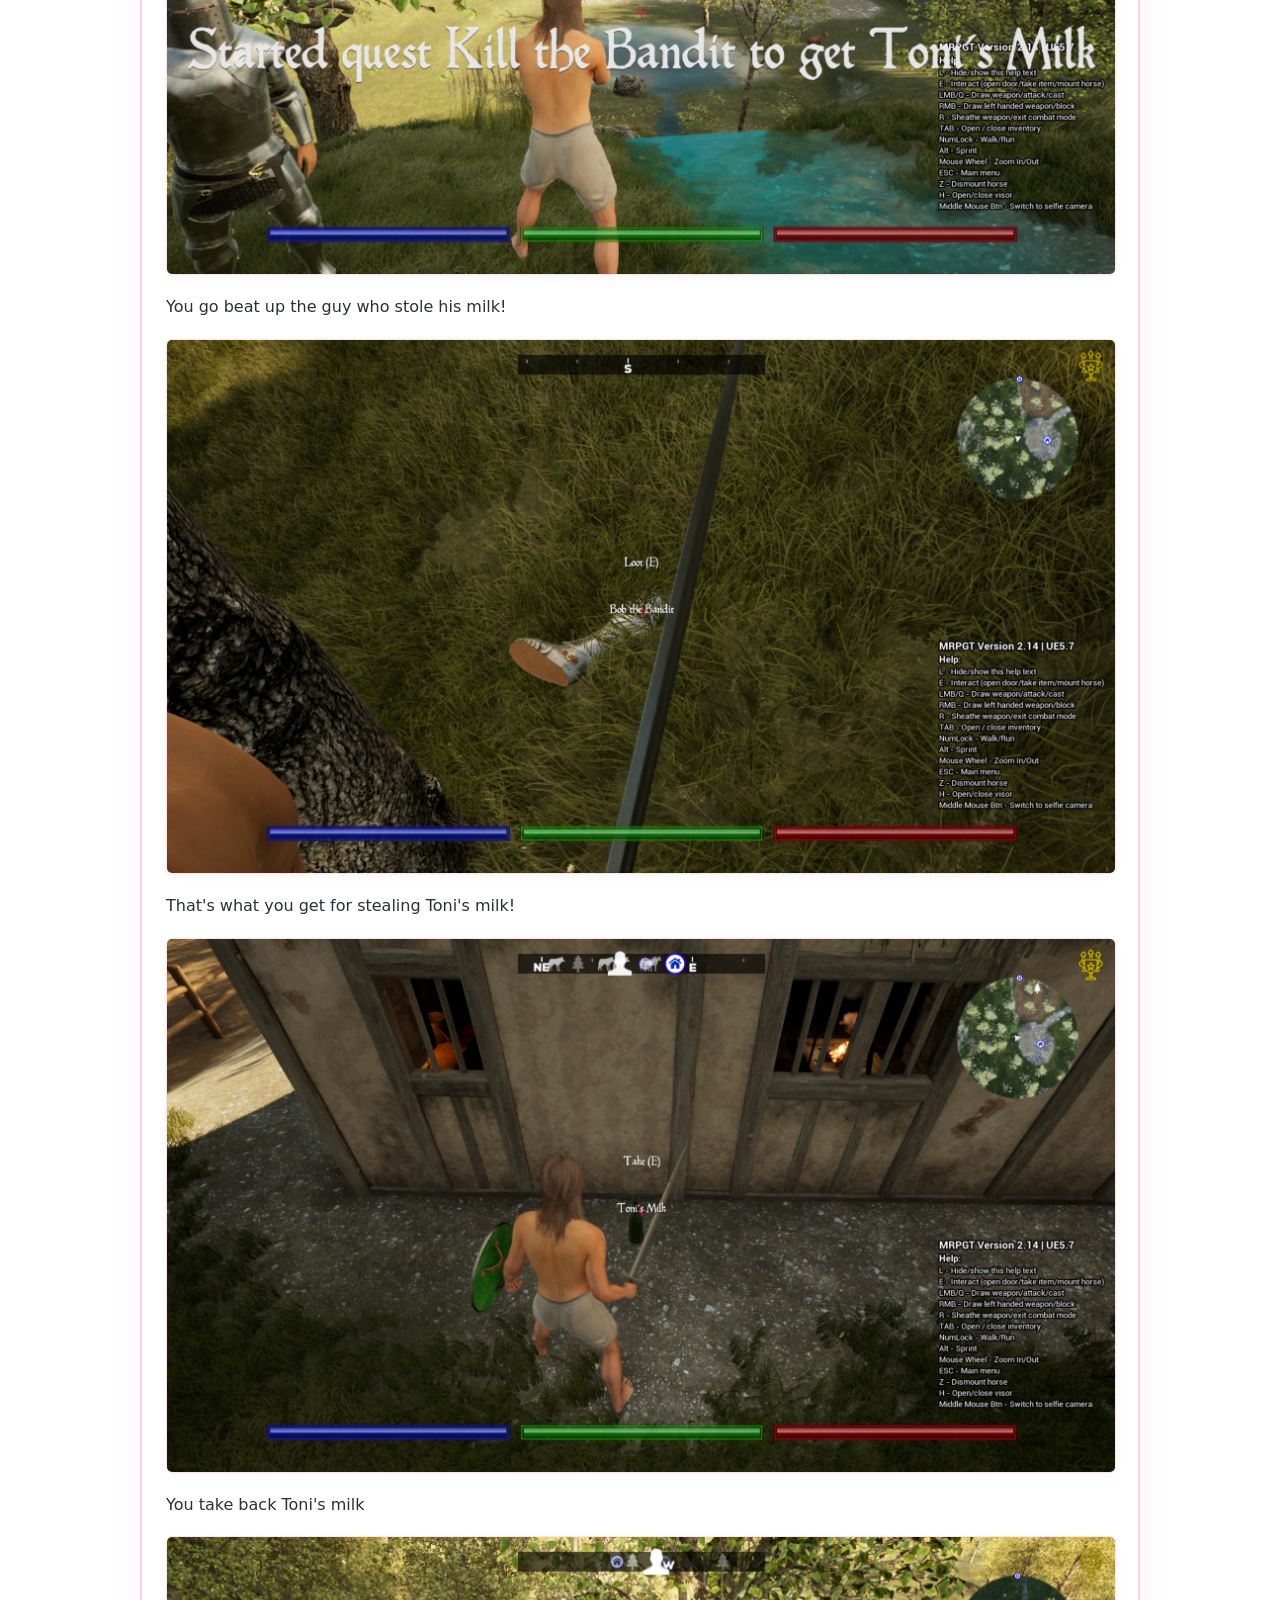
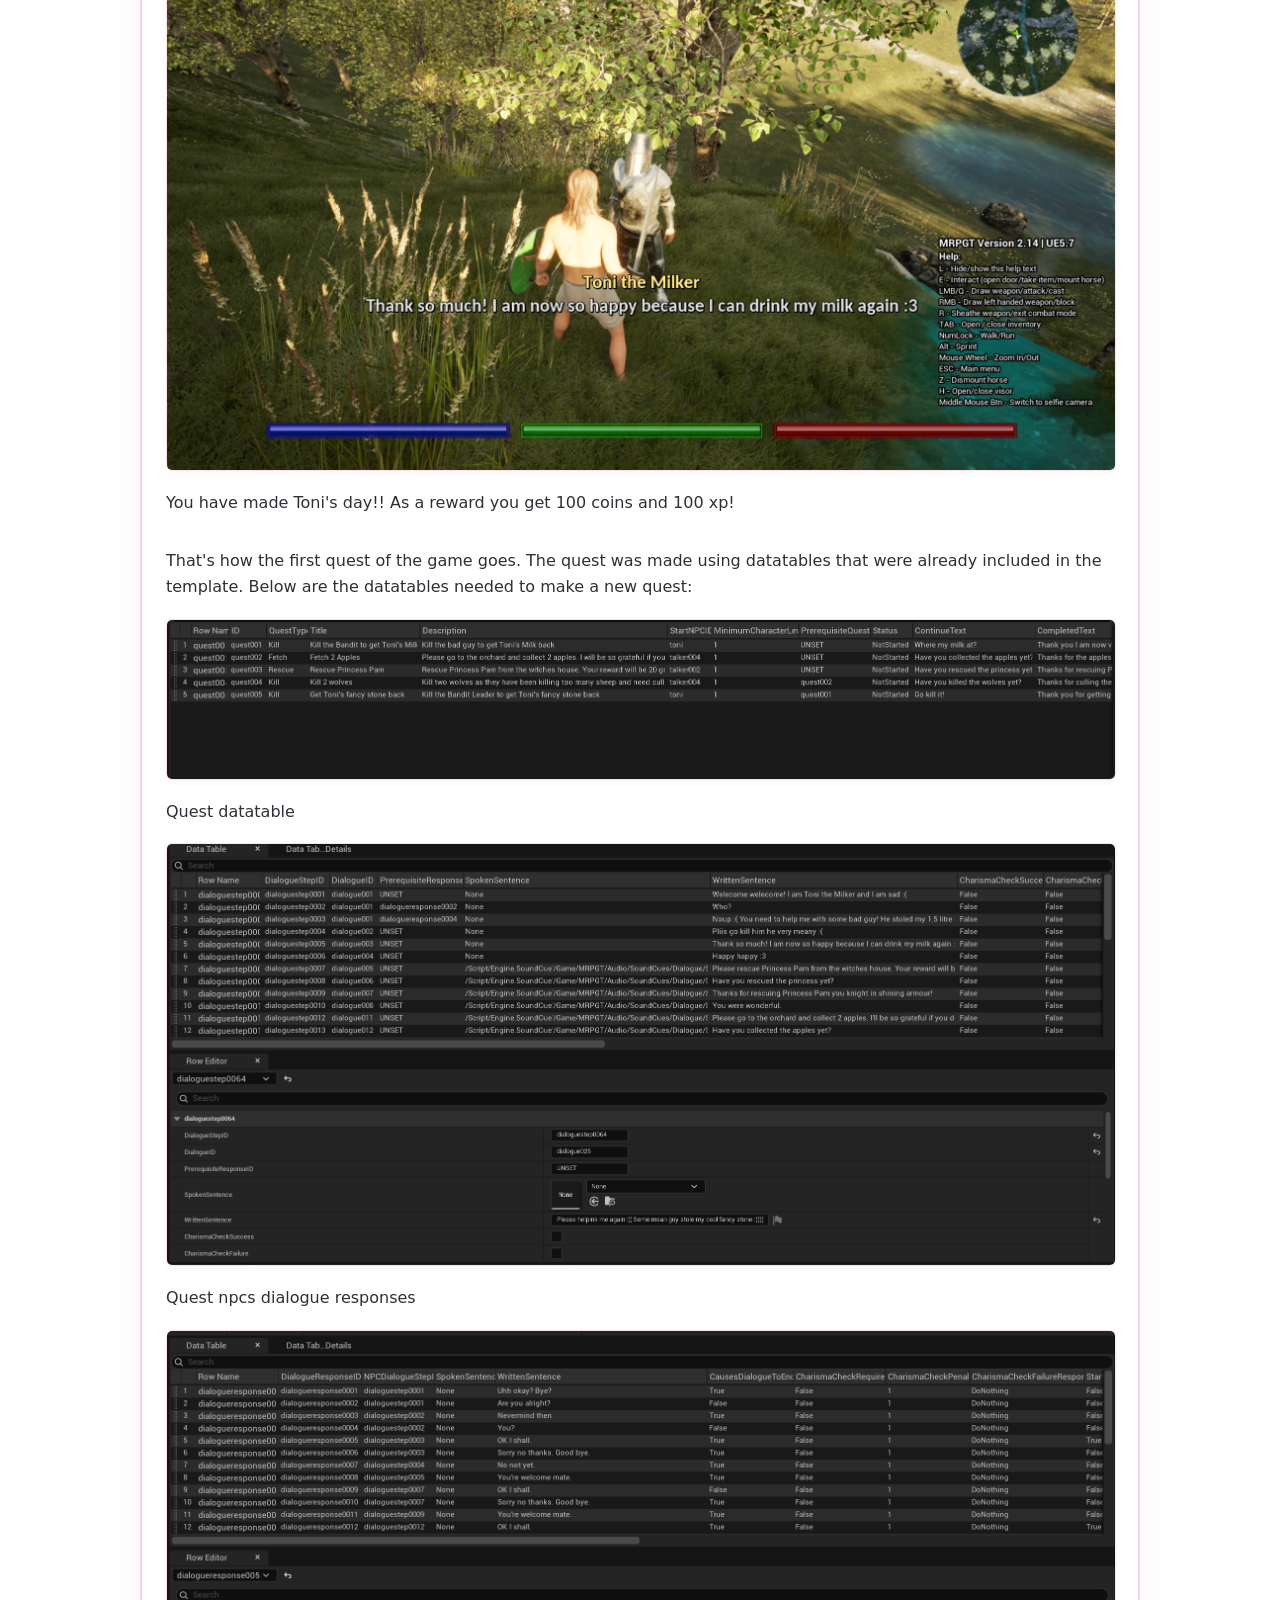
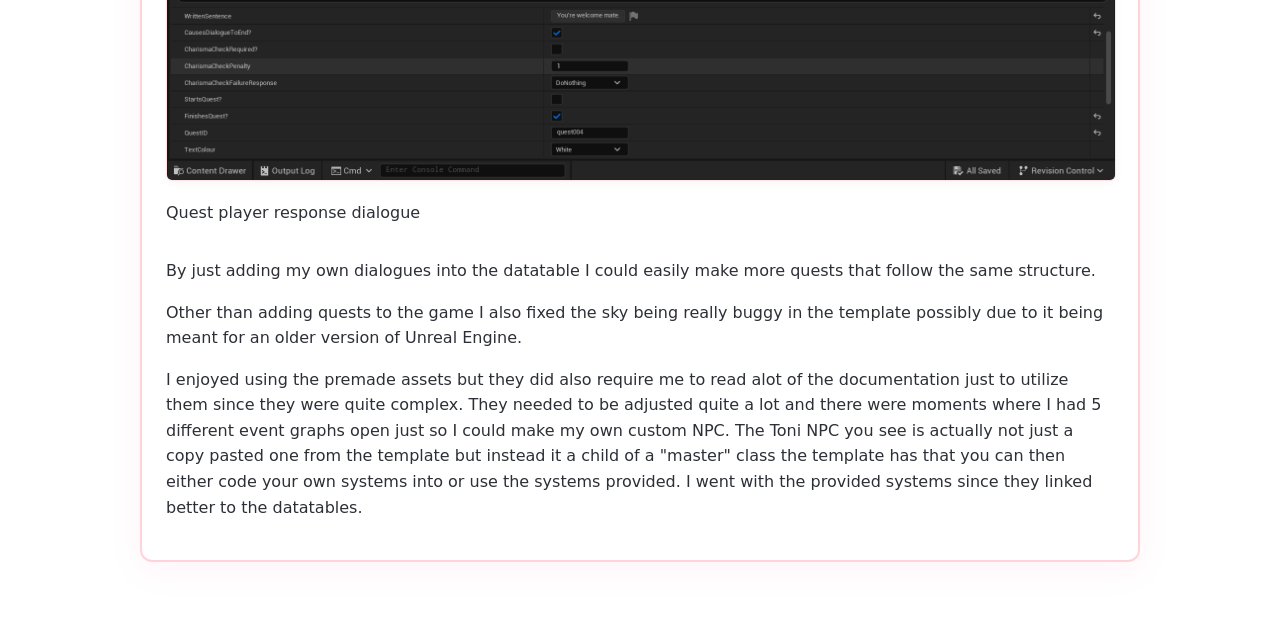
==== commit d7acd0f7: "Clickable images" ====
--- a/index.html
+++ b/index.html
@@ -5,10 +5,53 @@
     <meta name="viewport" content="width=device-width, initial-scale=1.0">
     <title>Rapid Development Portfolio - Jere Storlöpare</title>
     <link rel="stylesheet" href="style.css">
+    <style>
+        .zoomable-img {
+            cursor: pointer;
+            transition: transform 0.2s ease, filter 0.2s ease;
+        }
+
+            .zoomable-img:hover {
+                transform: scale(1.02);
+                filter: brightness(1.05);
+            }
+
+        .lightbox-modal {
+            display: none;
+            position: fixed;
+            z-index: 2000;
+            left: 0;
+            top: 0;
+            width: 100%;
+            height: 100%;
+            background-color: rgba(0, 0, 0, 0.85);
+            backdrop-filter: blur(5px);
+            align-items: center;
+            justify-content: center;
+            cursor: pointer;
+        }
+
+            .lightbox-modal img {
+                max-width: 90%;
+                max-height: 90vh;
+                border-radius: 8px;
+                box-shadow: 0 10px 40px rgba(0, 0, 0, 0.5);
+                object-fit: contain;
+            }
+
+        .lightbox-close {
+            position: absolute;
+            top: 20px;
+            right: 30px;
+            color: #ffffff;
+            font-size: 35px;
+            font-weight: bold;
+            cursor: pointer;
+        }
+    </style>
 </head>
 <body>
 
-    
     <nav class="project-nav">
         <a href="#speedsters">Jere's Speedsters</a>
         <a href="#blender">Blender Basics</a>
@@ -17,7 +60,6 @@
         <a href="#unreal">Unreal Engine RPG</a>
     </nav>
 
-
     <header>
         <h1>Rapid Development Portfolio Showcase 2026</h1>
         <p>Showcase of all the work I did over the summer</p>
@@ -34,9 +76,7 @@
                 <img src="assets/images/jeres_speedsters_main.png" alt="Jere's Speedsters main screenshot">
             </div>
             <p>I was inspired by the game "Micromachines" for the NES, but I made a time trial focused game where Micromachines is a versus one. Graphically the game is quite simple and doesn't have a lot of detail, but where the game in my opinion shines is the game feel. I myself find the arcadey physics fun and not too complicated for a game of this size.</p>
-            <p> One of the main issues still in the game are the tracks since they are so simple and they don't offer a lot of replayablity other than chasing high scores. Also the second level is messed up due to layering issues.</p>
-            
-
+            <p>One of the main issues still in the game are the tracks since they are so simple and they don't offer a lot of replayablity other than chasing high scores. Also the second level is messed up due to layering issues.</p>
             <p>This ended up being the project I am proudest of from this course since it is a fully playable game with systems that I had never done before like local multiplayer. I enjoyed making this game quite a lot and had fun seeing people post their highscores in our class group chat. The game also saves the highscores even in the web build I am pretty sure, which to me seems cool. The goal was just to make a working game and I'd say I did that here.</p>
         </article>
 
@@ -46,98 +86,187 @@
             <p>Firstly I made the classic donut and mug model that most people do first. I followed a playlist of tutorials by Blender Guru. I only followed the series until the fifth part.</p>
             <p><a href="https://www.youtube.com/playlist?list=PLjEaoINr3zgGUwGwXlj9kBe7TrVWNjkyv" target="_blank">Link to the Blender tutorial playlist that I used by Blender Guru</a></p>
 
-            <p>Then I made a bunch more random models that just popped into my head.</p>
-
-            <div class="image-grid">
-                <img src="assets/images/donut.png" alt="Blender donut model">
-                <img src="assets/images/goblin.png" alt="Blender goblin model">
-                <img src="assets/images/grave.png" alt="Blender gravestone model">
-                <img src="assets/images/citroen.png" alt="Blender citroen model">
-                <img src="assets/images/controller.png" alt="Blender controller model">
-                <img src="assets/images/glasses.png" alt="Blender glasses model">
-                <img src="assets/images/mouse.png" alt="Blender mouse model">
-                <img src="assets/images/ore.png" alt="Blender ore model">
-                <img src="assets/images/Otamatone.png" alt="Blender Otamatone model">
-                <img src="assets/images/pencil.png" alt="Blender pencil model">
-                <img src="assets/images/redbull.png" alt="Blender redbull model">
-                <img src="assets/images/rock.png" alt="Blender rock model" />
-                <img src="assets/images/XPpickup.png" alt="Blender XP pickup model">
-            </div>
-
-            <p> I am pretty happy with the results and I learned a lot about Blender and it's hotkeys and such. The main goal for the project was just to learn new things and to have fun while learning. Thats why I made so many random models that just popped up into my head and I also modeled things I saw in my room. I didn't get to use UV unwrapping that much in this project but I do understand the basics of it now too! Overall this was a nice experience and I will be using Blender in the future. Texturing wise I did use both ways of texturing, both texture painting and putting on a texture on the UV itself. I also did try to make use of shaders.</p>
-        </article>
-
+            <p>Then I made a bunch more random models that just popped into my head:</p>
+
+            <ol class="model-index-list">
+                <li><a href="#model-1">Donut and coffee mug from the tutorial</a></li>
+                <li><a href="#model-2">A funny little Goblin I made</a></li>
+                <li><a href="#model-3">A simple tombstone</a></li>
+                <li><a href="#model-4">A logo inspired by Citroën</a></li>
+                <li><a href="#model-5">A controller</a></li>
+                <li><a href="#model-6">A pair of glasses based on my real glasses</a></li>
+                <li><a href="#model-7">A Lenovo mouse like the ones we have at school</a></li>
+                <li><a href="#model-8">An emerald ore inspired by Minecraft</a></li>
+                <li><a href="#model-9">An otamatone</a></li>
+                <li><a href="#model-10">A pencil</a></li>
+                <li><a href="#model-11">An energy drink baring no resemblance to a real product</a></li>
+                <li><a href="#model-12">A rock</a></li>
+                <li><a href="#model-13">An XP pickup</a></li>
+            </ol>
+
+            <div class="model-gallery">
+                <figure class="gallery-card" id="model-1">
+                    <img src="assets/images/donut.png" alt="Blender donut model" class="zoomable-img">
+                    <figcaption>1. Donut and Coffee Mug</figcaption>
+                </figure>
+
+                <figure class="gallery-card" id="model-2">
+                    <img src="assets/images/goblin.png" alt="Blender goblin model" class="zoomable-img">
+                    <figcaption>2. Goblin Model</figcaption>
+                </figure>
+
+                <figure class="gallery-card" id="model-3">
+                    <img src="assets/images/grave.png" alt="Blender gravestone model" class="zoomable-img">
+                    <figcaption>3. Tombstone</figcaption>
+                </figure>
+
+                <figure class="gallery-card" id="model-4">
+                    <img src="assets/images/citroen.png" alt="Blender citroen model" class="zoomable-img">
+                    <figcaption>4. Citroën Logo</figcaption>
+                </figure>
+
+                <figure class="gallery-card" id="model-5">
+                    <img src="assets/images/controller.png" alt="Blender controller model" class="zoomable-img">
+                    <figcaption>5. Controller</figcaption>
+                </figure>
+
+                <figure class="gallery-card" id="model-6">
+                    <img src="assets/images/glasses.png" alt="Blender glasses model" class="zoomable-img">
+                    <figcaption>6. Glasses</figcaption>
+                </figure>
+
+                <figure class="gallery-card" id="model-7">
+                    <img src="assets/images/mouse.png" alt="Blender mouse model" class="zoomable-img">
+                    <figcaption>7. Lenovo Mouse</figcaption>
+                </figure>
+
+                <figure class="gallery-card" id="model-8">
+                    <img src="assets/images/ore.png" alt="Blender ore model" class="zoomable-img">
+                    <figcaption>8. Emerald Ore</figcaption>
+                </figure>
+
+                <figure class="gallery-card" id="model-9">
+                    <img src="assets/images/Otamatone.png" alt="Blender Otamatone model" class="zoomable-img">
+                    <figcaption>9. Otamatone</figcaption>
+                </figure>
+
+                <figure class="gallery-card" id="model-10">
+                    <img src="assets/images/pencil.png" alt="Blender pencil model" class="zoomable-img">
+                    <figcaption>10. Pencil</figcaption>
+                </figure>
+
+                <figure class="gallery-card" id="model-11">
+                    <img src="assets/images/redbull.png" alt="Blender redbull model" class="zoomable-img">
+                    <figcaption>11. Energy Drink</figcaption>
+                </figure>
+
+                <figure class="gallery-card" id="model-12">
+                    <img src="assets/images/rock.png" alt="Blender rock model" class="zoomable-img">
+                    <figcaption>12. Rock</figcaption>
+                </figure>
+
+                <figure class="gallery-card" id="model-13">
+                    <img src="assets/images/XPpickup.png" alt="Blender XP pickup model" class="zoomable-img">
+                    <figcaption>13. XP Pickup</figcaption>
+                </figure>
+            </div>
+
+            <p>I am pretty happy with the results and I learned a lot about Blender and it's hotkeys and such. The main goal for the project was just to learn new things and to have fun while learning. Thats why I made so many random models that just popped up into my head and I also modeled things I saw in my room. I didn't get to use UV unwrapping that much in this project but I do understand the basics of it now too! Overall this was a nice experience and I will be using Blender in the future. Texturing wise I did use both ways of texturing, both texture painting and putting on a texture on the UV itself. I also did try to make use of shaders.</p>
+        </article>
 
         <article class="project-card" id="unity">
             <h2>Unity Third Person Roguelite Prototype</h2>
-            <p>I have always wanted to make a roguelite / roguelike and now I have some systems I can just copy paste in the future. I made systems such as: Player movement, player health management, player stat management, player level management, 2 different attack types both melee and ranged, an enemy that uses the Unity navmesh component which I had never used before, I made the enemy spawner work so it only spawns a certain amount of enemies and only on the nav mesh so they wont spawn out of the map, I made the enemies drop XP and the player uses the said XP to gain a random stat boost on level up<p />.
-            <div class="video-container"
-                 <iframe
-                         src="https://www.youtube-nocookie.com/embed/amRE9_XQMhg"
-                         title="Unity Third Person Roguelite Prototype"
-                         allow="accelerometer; autoplay; clipboard-write; encrypted-media; gyroscope; picture-in-picture; web-share"
-                         referrerpolicy="strict-origin-when-cross-origin"
-                         allowfullscreen>
-                 ></iframe>
+            <p>I have always wanted to make a roguelite / roguelike and now I have some systems I can just copy paste in the future. I made systems such as: Player movement, player health management, player stat management, player level management, 2 different attack types both melee and ranged, an enemy that uses the Unity navmesh component which I had never used before, I made the enemy spawner work so it only spawns a certain amount of enemies and only on the nav mesh so they wont spawn out of the map, I made the enemies drop XP and the player uses the said XP to gain a random stat boost on level up.</p>
+
+            <div class="video-container">
+                <iframe src="https://www.youtube-nocookie.com/embed/amRE9_XQMhg"
+                        title="Unity Third Person Roguelite Prototype"
+                        allow="accelerometer; autoplay; clipboard-write; encrypted-media; gyroscope; picture-in-picture; web-share"
+                        referrerpolicy="strict-origin-when-cross-origin"
+                        allowfullscreen>
+                </iframe>
             </div>
 
             <p><a href="https://youtu.be/amRE9_XQMhg" target="_blank">Watch on Youtube if the player doesn't work</a></p>
             <p>These are pretty normal fundamental systems for a roguelite / roguelike game and I will definetly be using these in a larger project either in my free time or for a school project. The "game" is visually quite lackluster but that is mainly because I wanted to focus on just the mechanics of the game. In the game the player can roll, throw shells, melee and block. For some reason the third person camera was a bit iffy to setup but in the end it works decent enough.</p>
-            <p> The prototype does not have any end goal and if the player dies it just destroys the player gameobject.</p>
-            
+            <p>The prototype does not have any end goal and if the player dies it just destroys the player gameobject.</p>
         </article>
 
         <article class="project-card" id="vr">
             <h2>Godot VR Prototyping</h2>
-            <p> I made a few interactable objects and a vr player controller in Godot using the Godot XR plugin. The hardware I used were the Meta Quest 2 headset and the link cable.</p>
-            <div class="image-grid">
-                <img src="assets/images/"
-            </div>
-            <p> This was by far my worst project since I did not get almost anything to work and learnt basically nothing about making VR objects since they didn't work as expected.</p>
-            <p> There was a really limited amount of help on the internet for doing VR development with Godot. I should've probably picked Unity instead.</p>
-        </article>
-        
+            <p>I made a few interactable objects and a vr player controller in Godot using the Godot XR plugin. The hardware I used were the Meta Quest 2 headset and the link cable.</p>
+            <div class="image-grid">
+                <img src="assets/images/vr_placeholder.png" alt="Godot VR Prototype">
+            </div>
+            <p>This was by far my worst project since I did not get almost anything to work and learnt basically nothing about making VR objects since they didn't work as expected.</p>
+            <p>There was a really limited amount of help on the internet for doing VR development with Godot. I should've probably picked Unity instead.</p>
+        </article>
+
         <article class="project-card" id="unreal">
             <h2>Unreal Engine RPG based of the Moore's RPG template</h2>
             <p>I made a small bite sized game prototype using Moore's RPG template on Unreal Engine 5.8, where you are tasked to gain back Toni's milk and Toni's fancy stone. Below is a walkthrough of the first quest of the game:</p>
+
             <div class="image-grid">
                 <img src="assets/images/unreal1.png" alt="Unreal Engine RPG Prototype">
-                <p>Firstly you wake up in a forest, with nothing on except your fists. But you can steal someone's sword of the ground if you just walk down the path you see.</p>
-                <img src="assets/images/unreal2.png">
+                <p>Firstly you wake up in a forest, with nothing on except your fists. But you can steal someone's sword off the ground if you just walk down the path you see.</p>
+                <img src="assets/images/unreal2.png" alt="Unreal Engine RPG Walkthrough 2">
                 <p>You meet this strange Toni fellow who seems upset.</p>
-                <img src="assets/images/unreal3.png">
-                <p> You proceed to ask him if he is fine.</p>
-                <img src="assets/images/unreal4.png">
-                <p> He seems a bit lost.</p>
-                <img src="assets/images/unreal5.png">
-                <p> You find out someone stole his milk!!</p>
-                <img src="assets/images/unreal6.png" />
-                <p> You go beat up the guy who stole his milk!</p>
-                <img src="assets/images/unreal7.png" />
-                <p> That's what you get for stealing Toni's milk!</p>
-                <img src="assets/images/unreal8.png" />
-                <p> You take back Toni's milk</p>
-                <img src="assets/images/unreal9.png" />
-                <p> You have made Toni's day!! As a reward you get 100 coins and 100 xp!</p>
-                </div>
+                <img src="assets/images/unreal3.png" alt="Unreal Engine RPG Walkthrough 3">
+                <p>You proceed to ask him if he is fine.</p>
+                <img src="assets/images/unreal4.png" alt="Unreal Engine RPG Walkthrough 4">
+                <p>He seems a bit lost.</p>
+                <img src="assets/images/unreal5.png" alt="Unreal Engine RPG Walkthrough 5">
+                <p>You find out someone stole his milk!!</p>
+                <img src="assets/images/unreal6.png" alt="Unreal Engine RPG Walkthrough 6">
+                <p>You go beat up the guy who stole his milk!</p>
+                <img src="assets/images/unreal7.png" alt="Unreal Engine RPG Walkthrough 7">
+                <p>That's what you get for stealing Toni's milk!</p>
+                <img src="assets/images/unreal8.png" alt="Unreal Engine RPG Walkthrough 8">
+                <p>You take back Toni's milk</p>
+                <img src="assets/images/unreal9.png" alt="Unreal Engine RPG Walkthrough 9">
+                <p>You have made Toni's day!! As a reward you get 100 coins and 100 xp!</p>
+            </div>
+
             <p>That's how the first quest of the game goes. The quest was made using datatables that were already included in the template. Below are the datatables needed to make a new quest:</p>
-            <div class="image-grid">
-                <img src="assets/images/unreal10.png" />
+
+            <div class="image-grid">
+                <img src="assets/images/unreal10.png" alt="Quest Datatable">
                 <p>Quest datatable</p>
-                <img src="assets/images/unreal11.png" />
+                <img src="assets/images/unreal11.png" alt="Quest NPC Dialogue Responses">
                 <p>Quest npcs dialogue responses</p>
-                <img src="assets/images/unreal12.png" />
+                <img src="assets/images/unreal12.png" alt="Quest Player Response Dialogue">
                 <p>Quest player response dialogue</p>
-
-
-
-            </div>
+            </div>
+
             <p>By just adding my own dialogues into the datatable I could easily make more quests that follow the same structure.</p>
             <p>Other than adding quests to the game I also fixed the sky being really buggy in the template possibly due to it being meant for an older version of Unreal Engine.</p>
-            <p> I enjoyed using the preamde assets but they did also require me to read alot of the documentation just to utilize them since they were quite complex. They needed to be adjusted quite a lot and there were moments where I had 5 different event graphs open just so I could make my own custom NPC. The Toni NPC you see is actually not just a copy pasted one from the template but instead it a child of a "master" class the template has that you can then either code your own systems into or use the systems provided. I went with the provided systems since they linked better to the datatables.</p>
+            <p>I enjoyed using the premade assets but they did also require me to read alot of the documentation just to utilize them since they were quite complex. They needed to be adjusted quite a lot and there were moments where I had 5 different event graphs open just so I could make my own custom NPC. The Toni NPC you see is actually not just a copy pasted one from the template but instead it a child of a "master" class the template has that you can then either code your own systems into or use the systems provided. I went with the provided systems since they linked better to the datatables.</p>
         </article>
 
     </main>
+
+    <div id="lightbox" class="lightbox-modal">
+        <span class="lightbox-close">&times;</span>
+        <img id="lightbox-img" src="" alt="Expanded View">
+    </div>
+
+    <script>
+        const modal = document.getElementById('lightbox');
+        const modalImg = document.getElementById('lightbox-img');
+        const zoomImages = document.querySelectorAll('.zoomable-img');
+
+        zoomImages.forEach(img => {
+            img.addEventListener('click', () => {
+                modal.style.display = 'flex';
+                modalImg.src = img.src;
+                modalImg.alt = img.alt;
+            });
+        });
+
+        modal.addEventListener('click', () => {
+            modal.style.display = 'none';
+        });
+    </script>
 
 </body>
 </html>
--- a/style.css
+++ b/style.css
@@ -104,3 +104,57 @@
         display: none;
     }
 }
+
+/* Styling for the numbered index list */
+.model-index-list {
+    margin: 15px 0 25px 20px;
+    padding-left: 10px;
+}
+
+    .model-index-list li {
+        margin-bottom: 6px;
+    }
+
+    .model-index-list a {
+        color: #4a515a;
+        text-decoration: none;
+        font-weight: 500;
+        transition: color 0.2s ease;
+    }
+
+        .model-index-list a:hover {
+            color: #d81b60;
+            text-decoration: underline;
+        }
+
+
+.model-gallery {
+    display: grid;
+    grid-template-columns: repeat(auto-fill, minmax(220px, 1fr));
+    gap: 20px;
+    margin: 20px 0;
+}
+
+.gallery-card {
+    margin: 0;
+    display: flex;
+    flex-direction: column;
+    align-items: center;
+    scroll-margin-top: 30px;
+}
+
+    .gallery-card img {
+        width: 100%;
+        height: auto;
+        border-radius: 6px;
+        border: 1.5px solid rgba(255, 182, 193, 0.4);
+        box-shadow: 0 2px 8px rgba(0, 0, 0, 0.04);
+    }
+
+    .gallery-card figcaption {
+        margin-top: 8px;
+        font-size: 0.9rem;
+        color: #4a515a;
+        text-align: center;
+        font-weight: 600;
+    }
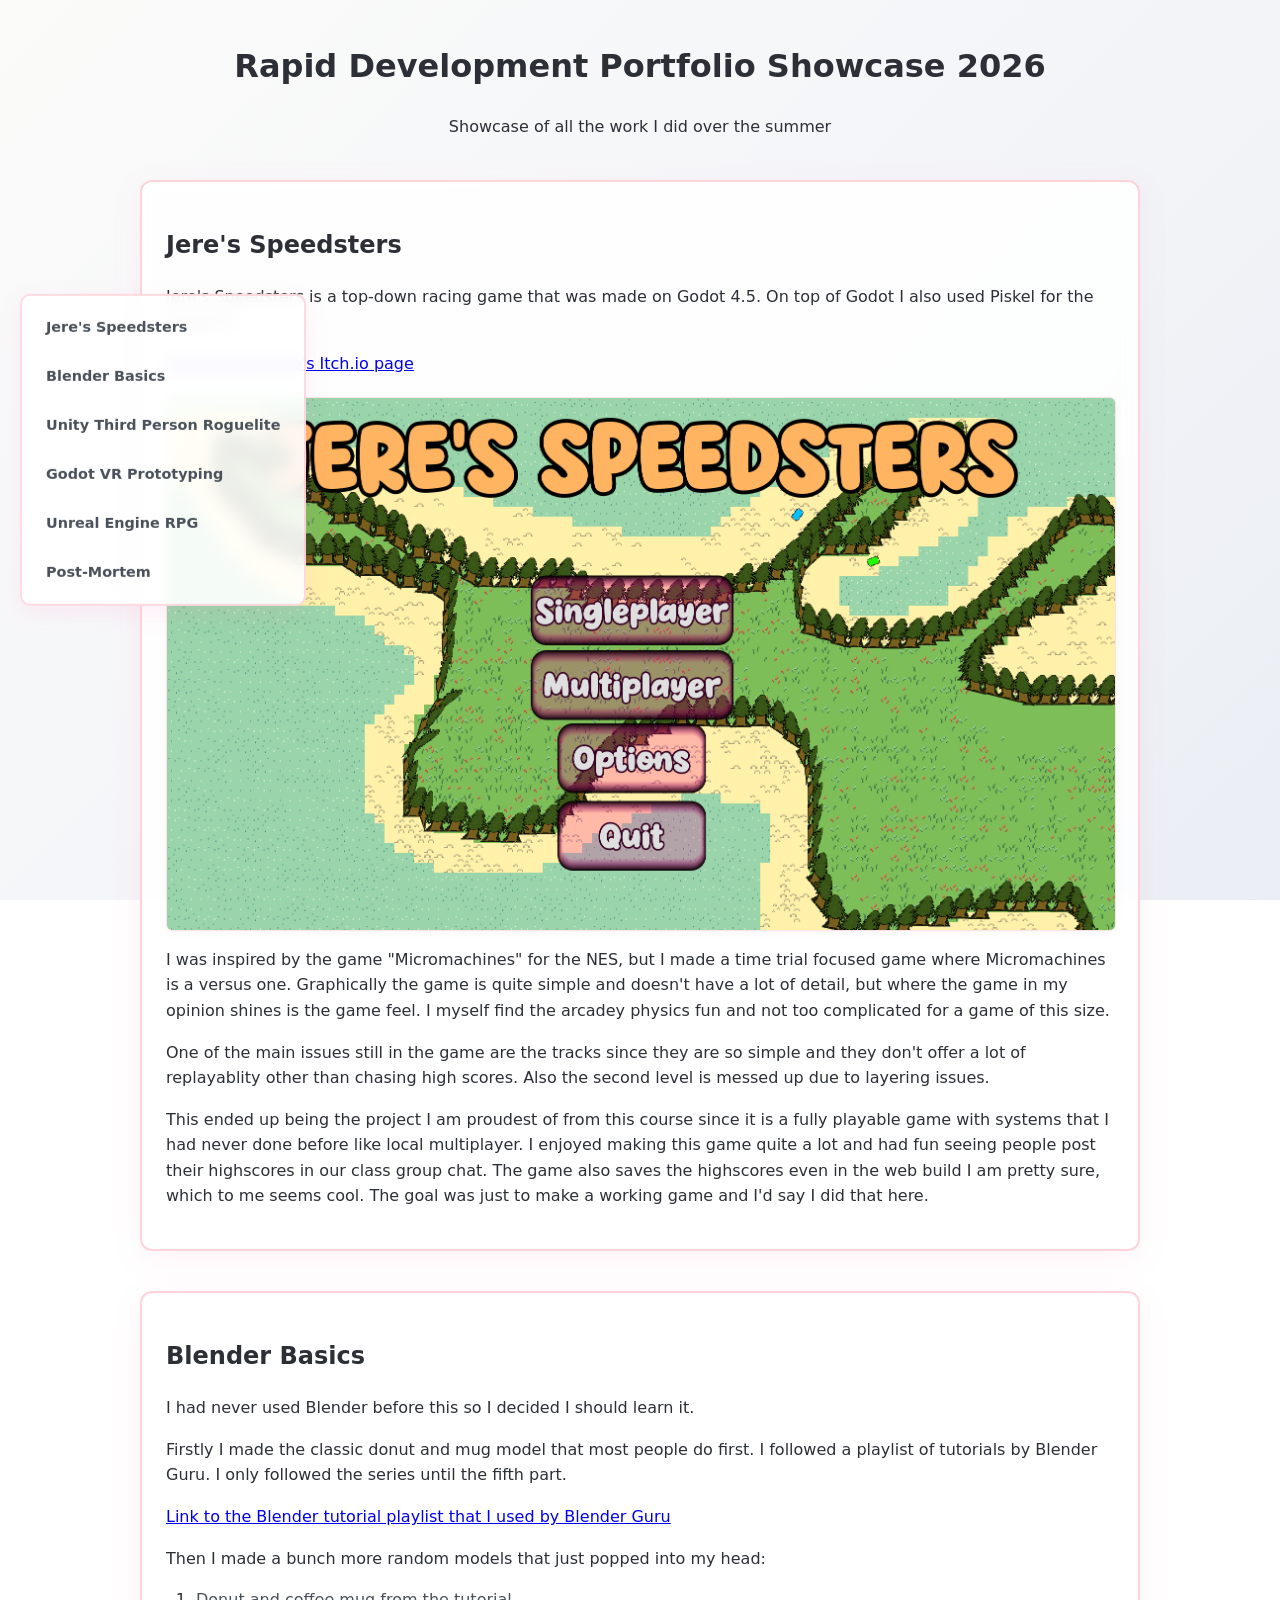
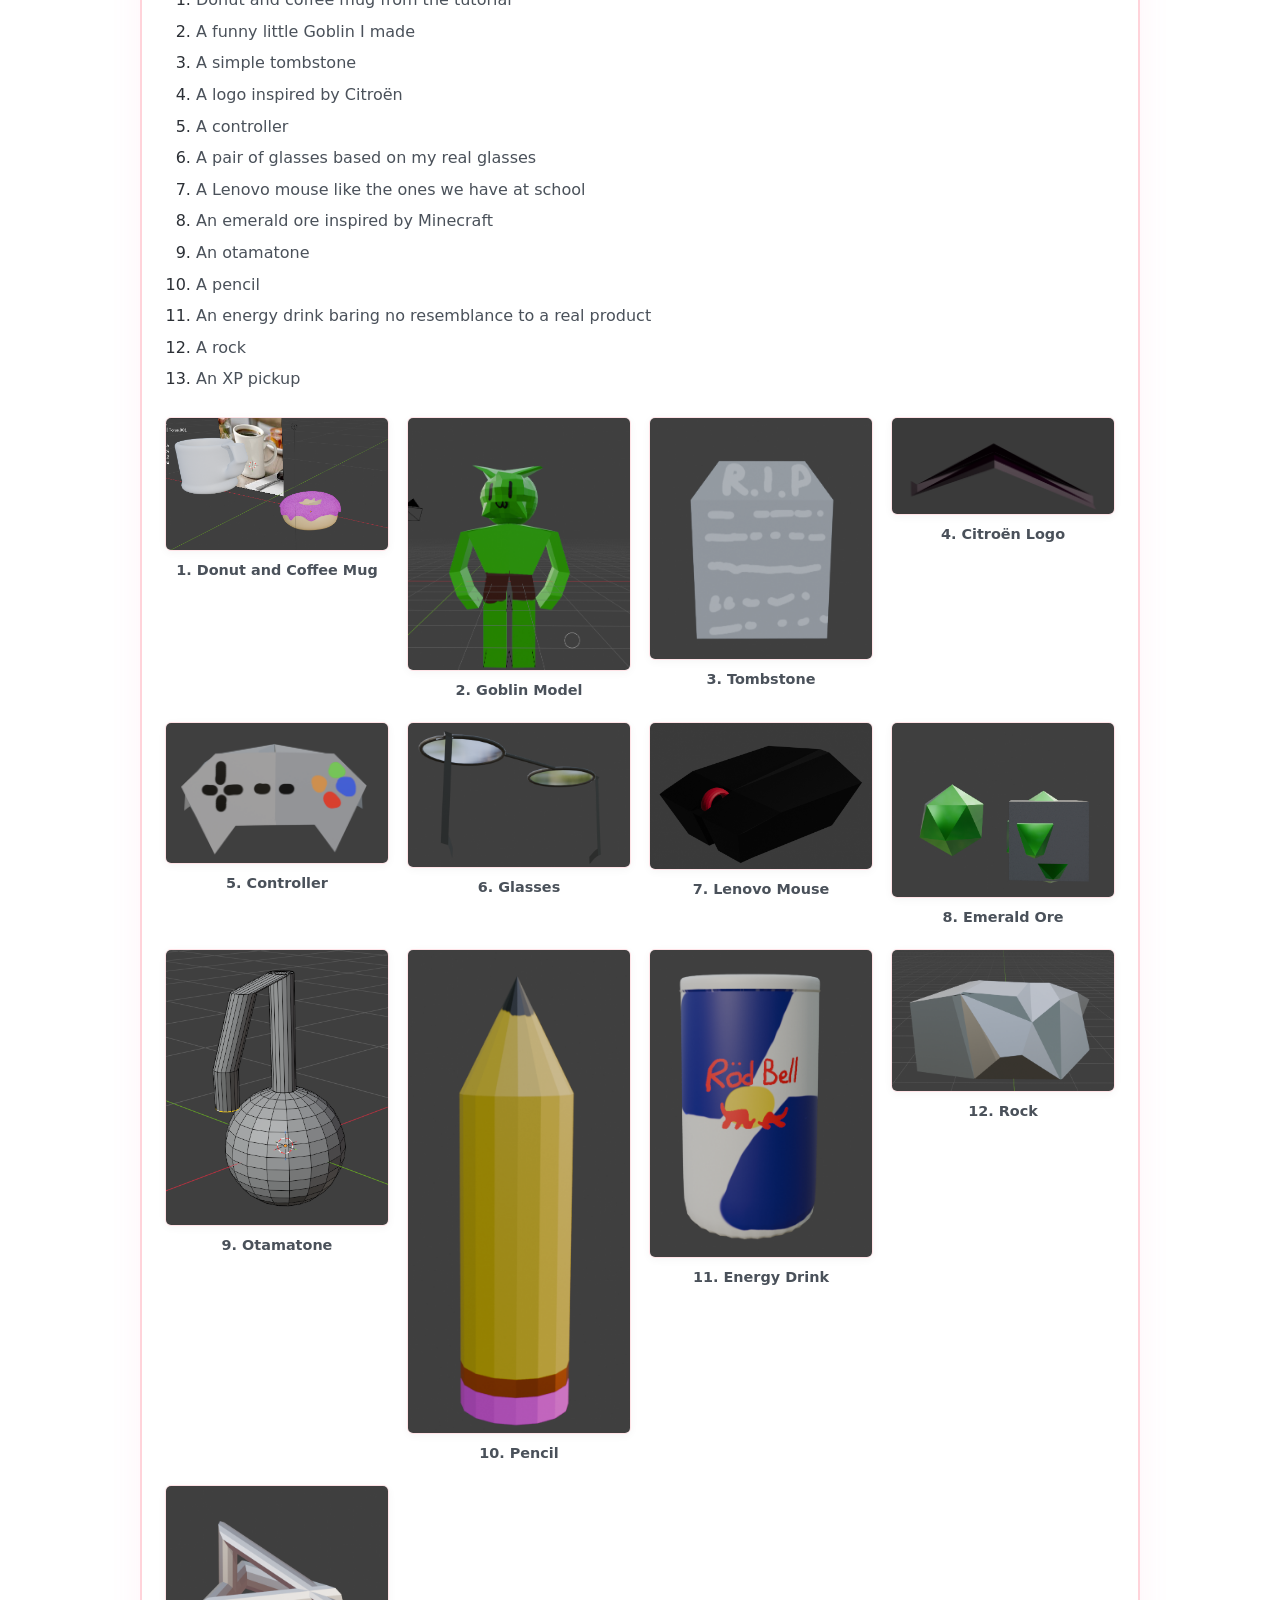
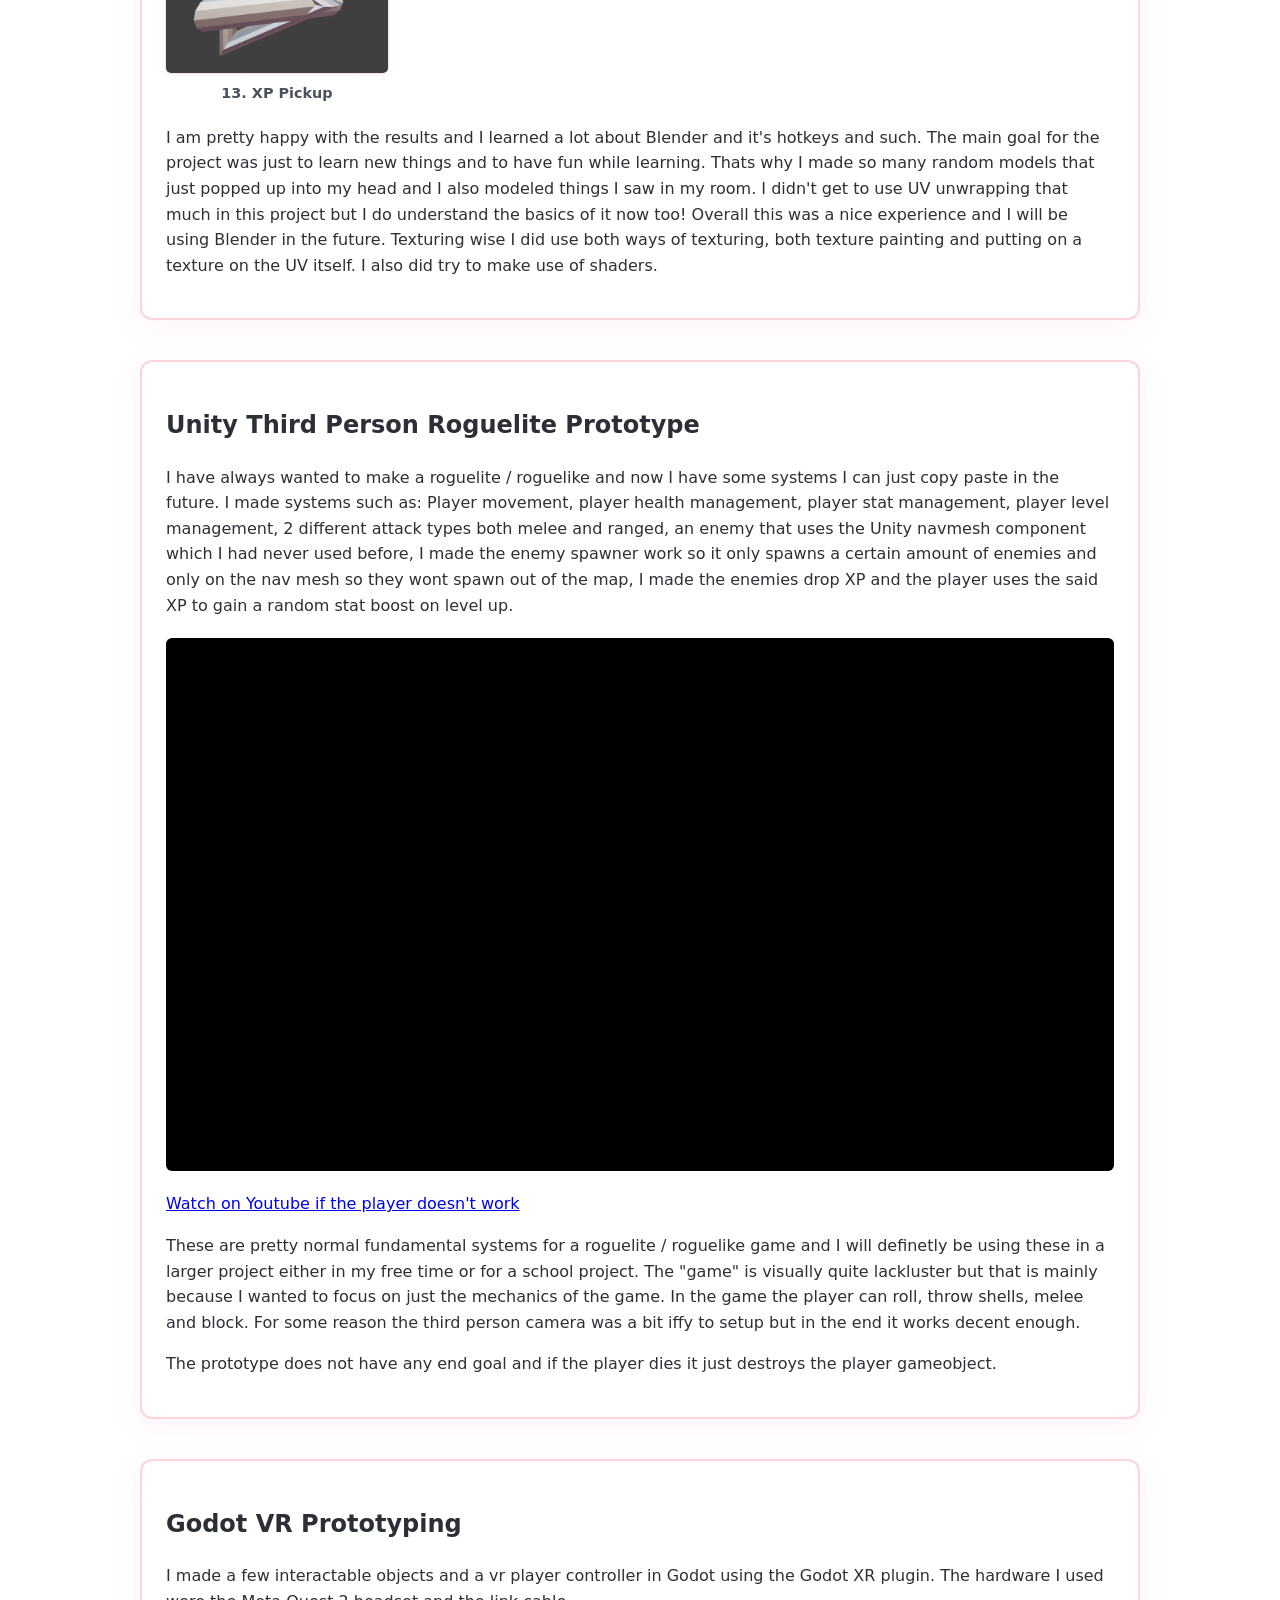
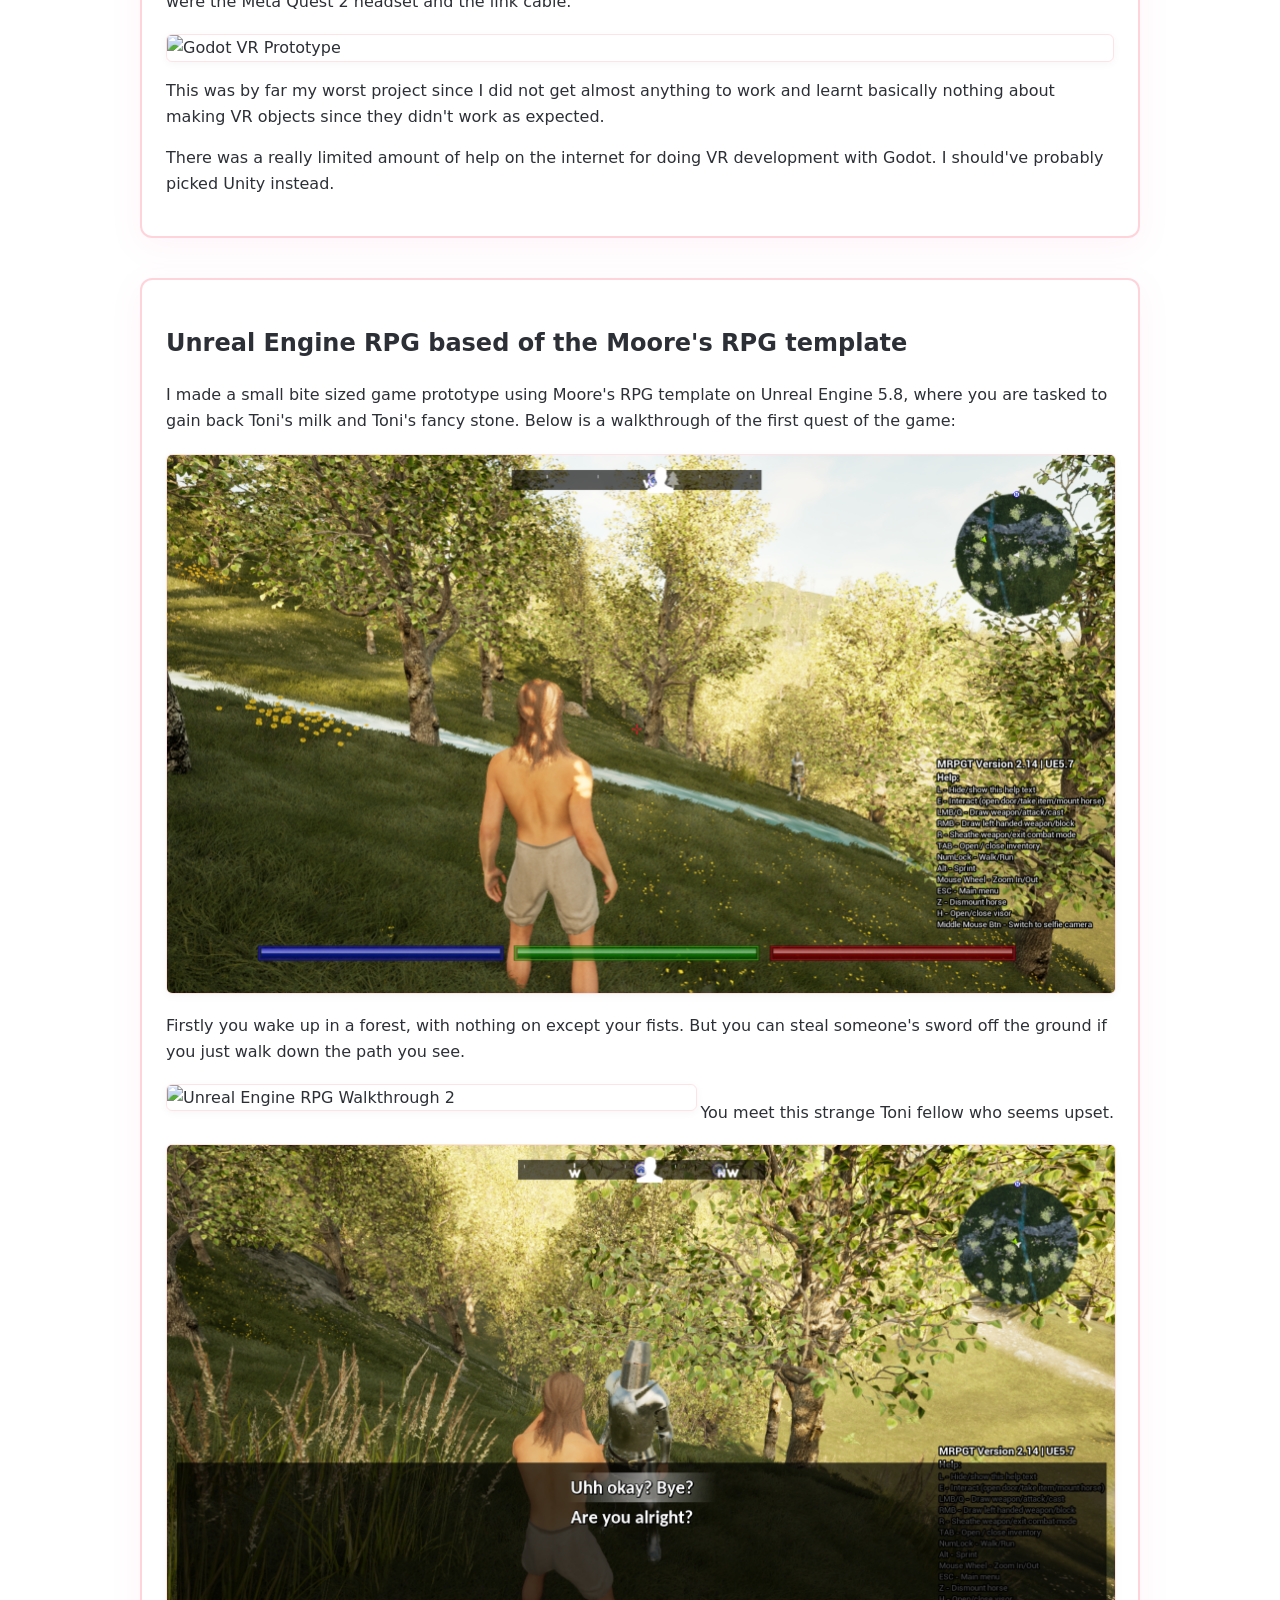
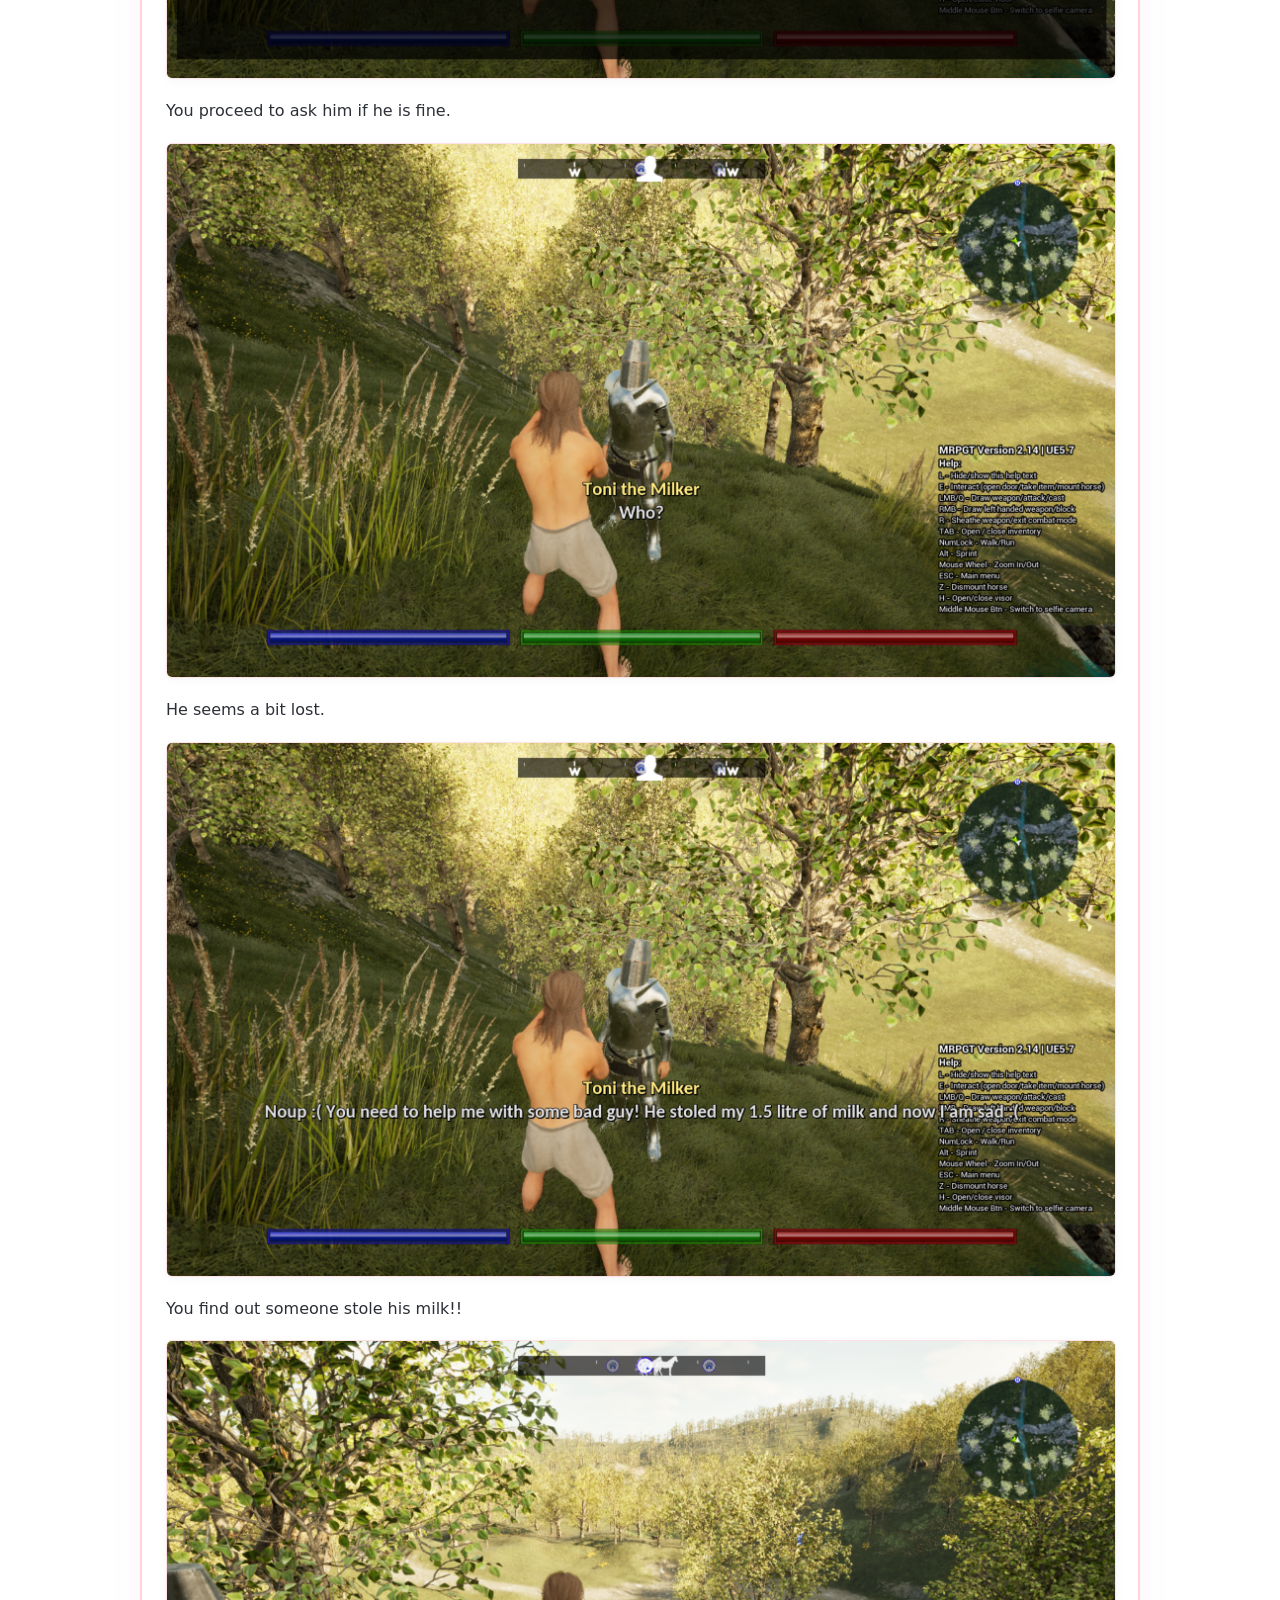
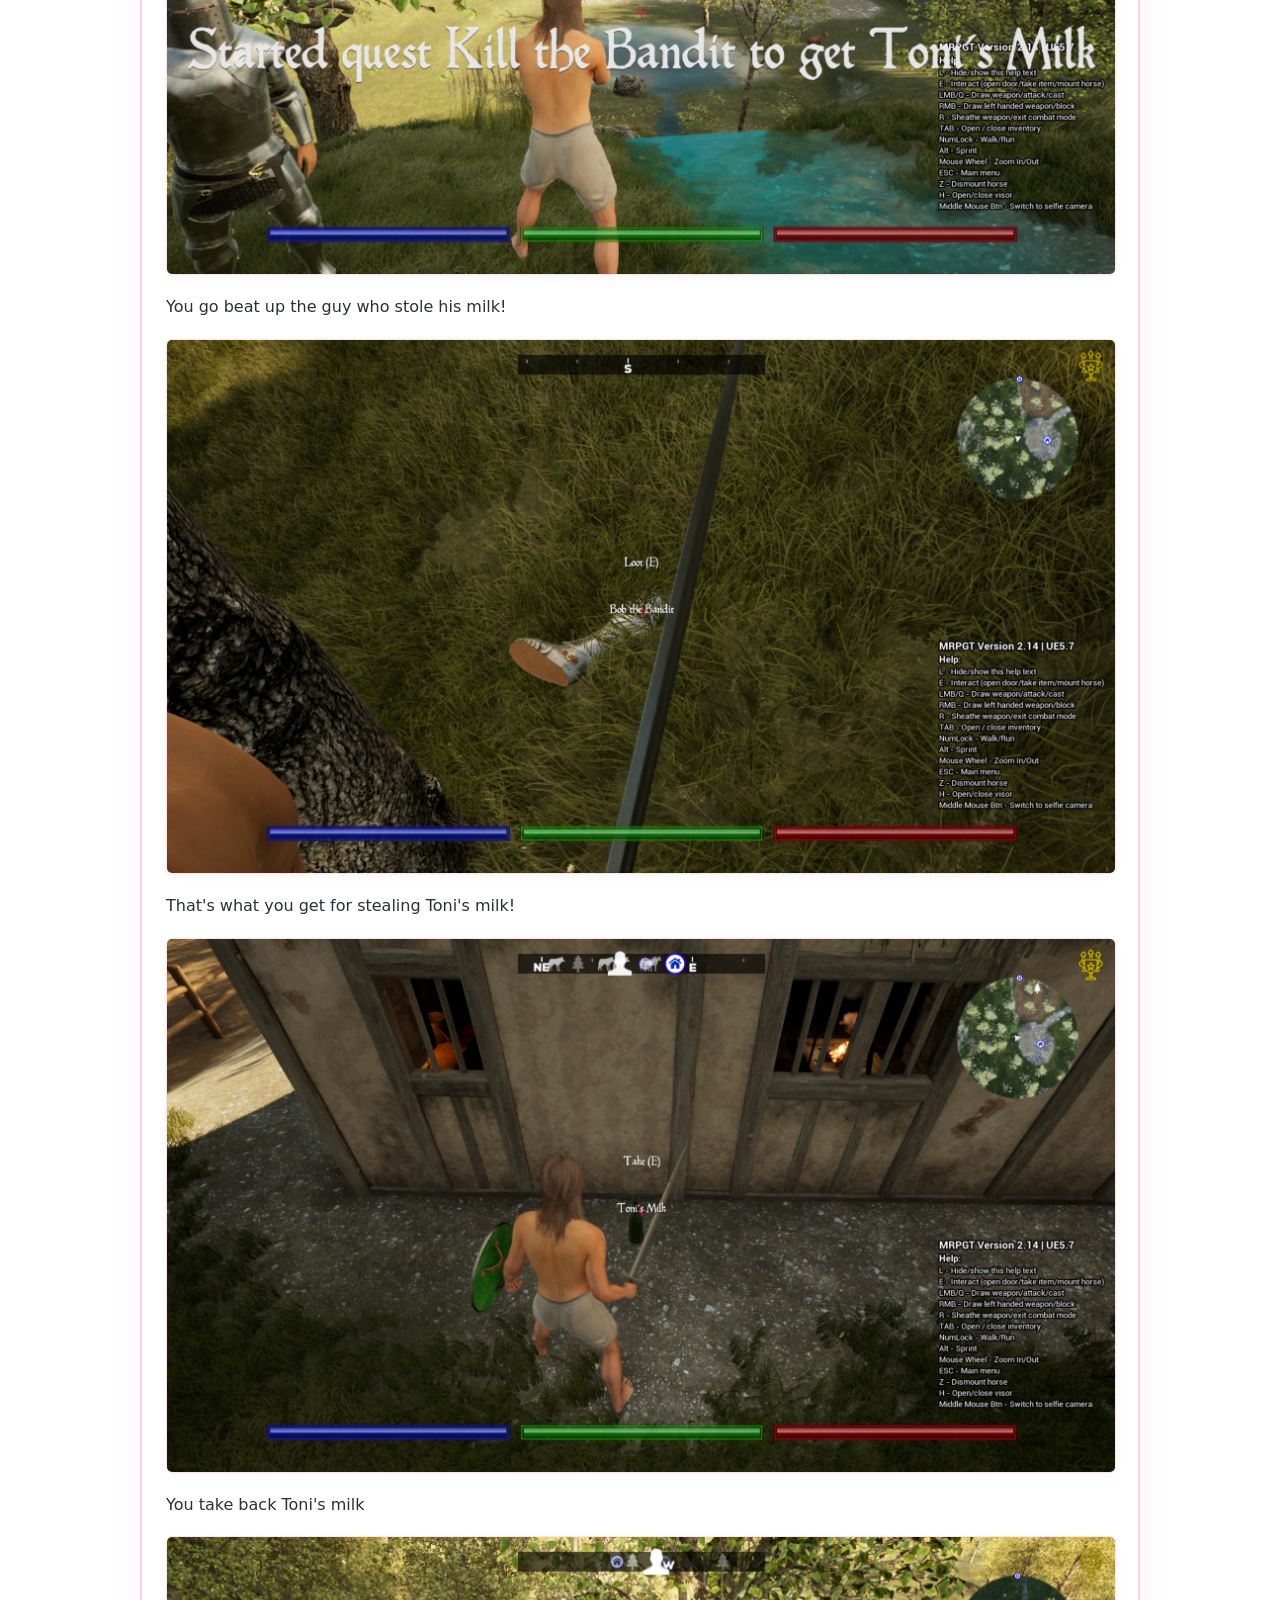
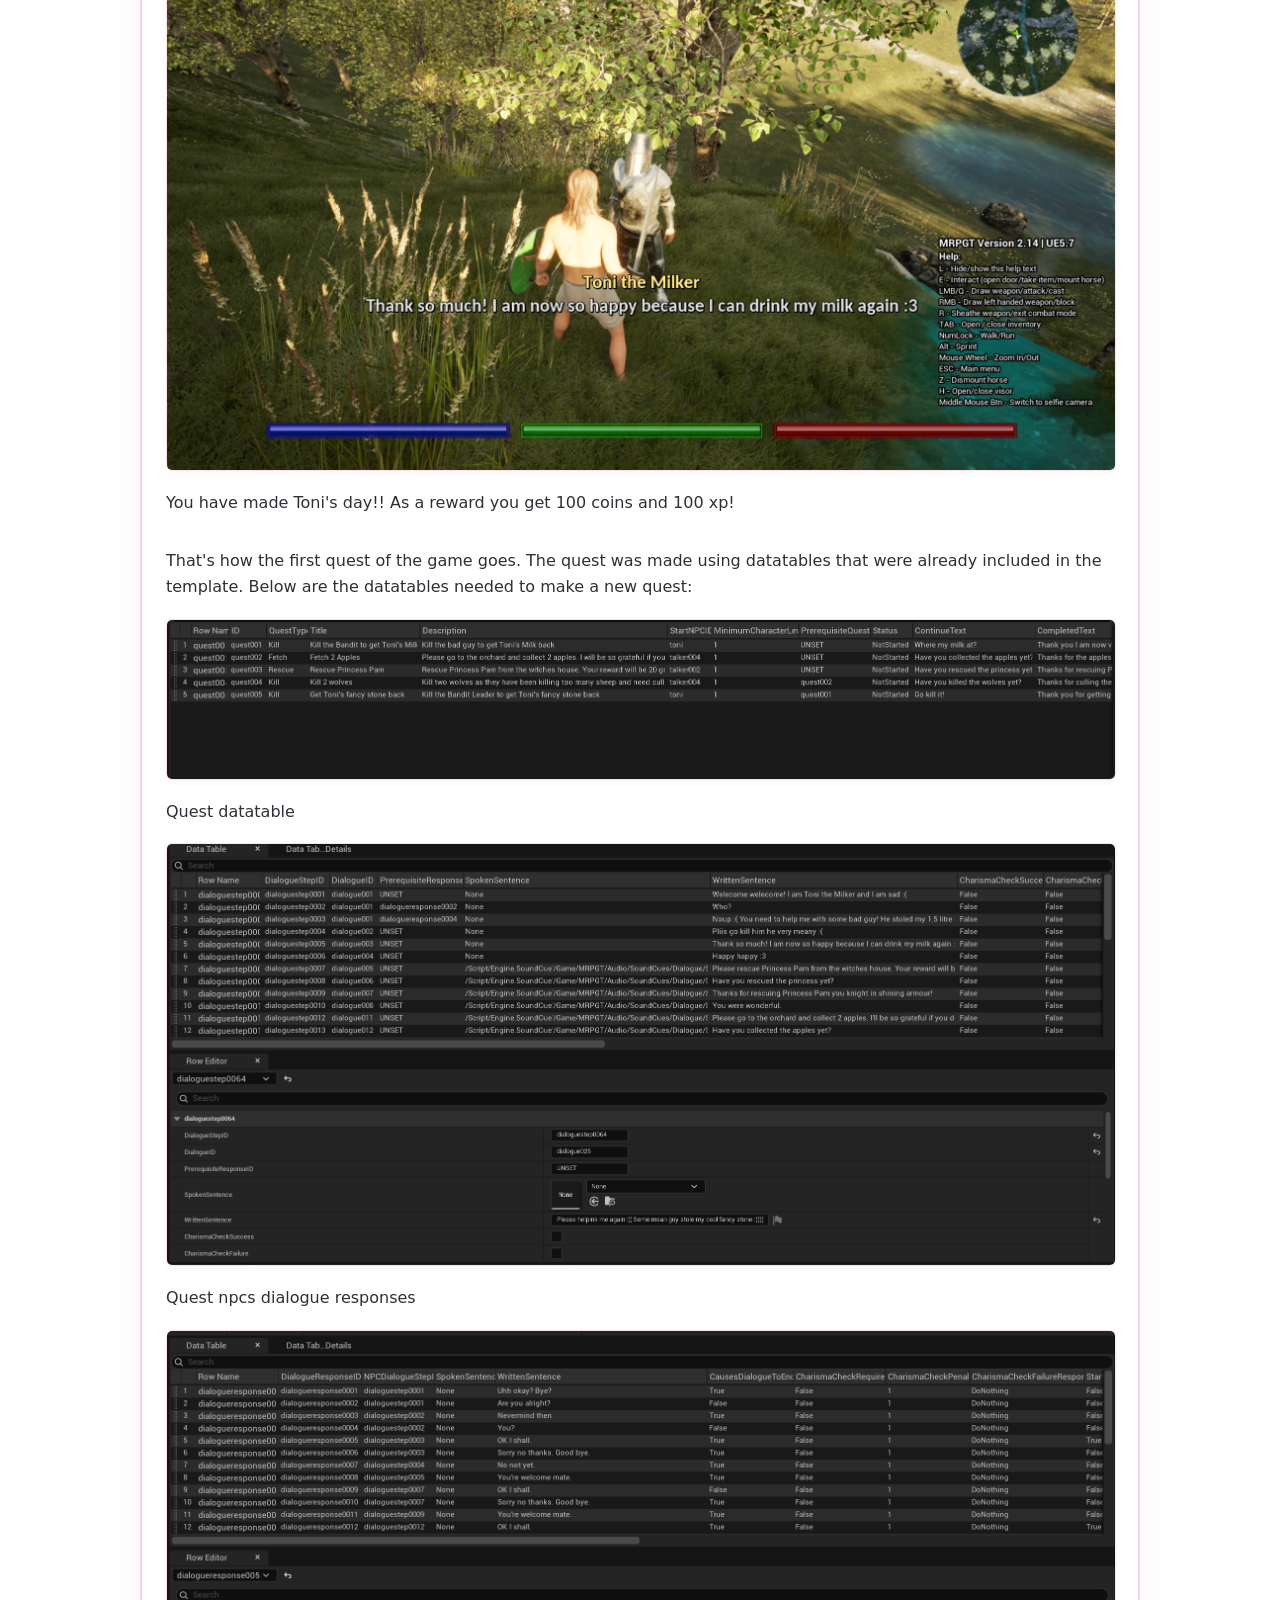
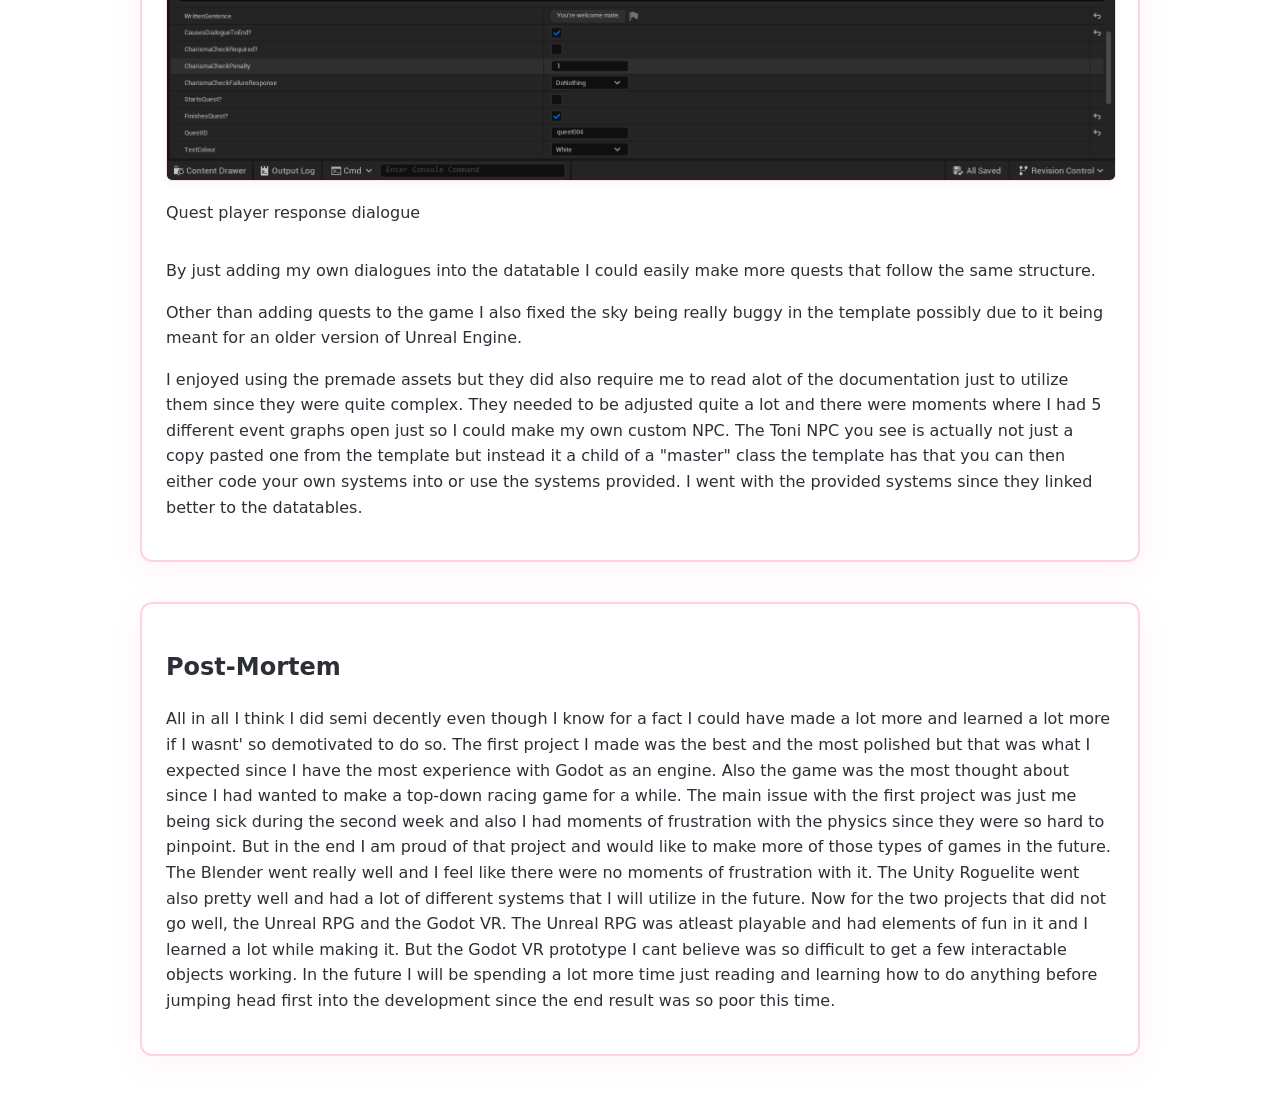
==== commit 76fd0254: "Post mortem added" ====
--- a/index.html
+++ b/index.html
@@ -58,6 +58,7 @@
         <a href="#unity">Unity Third Person Roguelite</a>
         <a href="#vr">Godot VR Prototyping</a>
         <a href="#unreal">Unreal Engine RPG</a>
+        <a href="#post-mortem">Post-Mortem</a>
     </nav>
 
     <header>
@@ -242,7 +243,10 @@
             <p>Other than adding quests to the game I also fixed the sky being really buggy in the template possibly due to it being meant for an older version of Unreal Engine.</p>
             <p>I enjoyed using the premade assets but they did also require me to read alot of the documentation just to utilize them since they were quite complex. They needed to be adjusted quite a lot and there were moments where I had 5 different event graphs open just so I could make my own custom NPC. The Toni NPC you see is actually not just a copy pasted one from the template but instead it a child of a "master" class the template has that you can then either code your own systems into or use the systems provided. I went with the provided systems since they linked better to the datatables.</p>
         </article>
-
+        <article class="project-card" id="post-mortem">
+            <h2>Post-Mortem</h2>
+            <p> All in all I think I did semi decently even though I know for a fact I could have made a lot more and learned a lot more if I wasnt' so demotivated to do so. The first project I made was the best and the most polished but that was what I expected since I have the most experience with Godot as an engine. Also the game was the most thought about since I had wanted to make a top-down racing game for a while. The main issue with the first project was just me being sick during the second week and also I had moments of frustration with the physics since they were so hard to pinpoint. But in the end I am proud of that project and would like to make more of those types of games in the future. The Blender went really well and I feel like there were no moments of frustration with it. The Unity Roguelite went also pretty well and had a lot of different systems that I will utilize in the future. Now for the two projects that did not go well, the Unreal RPG and the Godot VR. The Unreal RPG was atleast playable and had elements of fun in it and I learned a lot while making it. But the Godot VR prototype I cant believe was so difficult to get a few interactable objects working. In the future I will be spending a lot more time just reading and learning how to do anything before jumping head first into the development since the end result was so poor this time.</p>
+        </article>
     </main>
 
     <div id="lightbox" class="lightbox-modal">
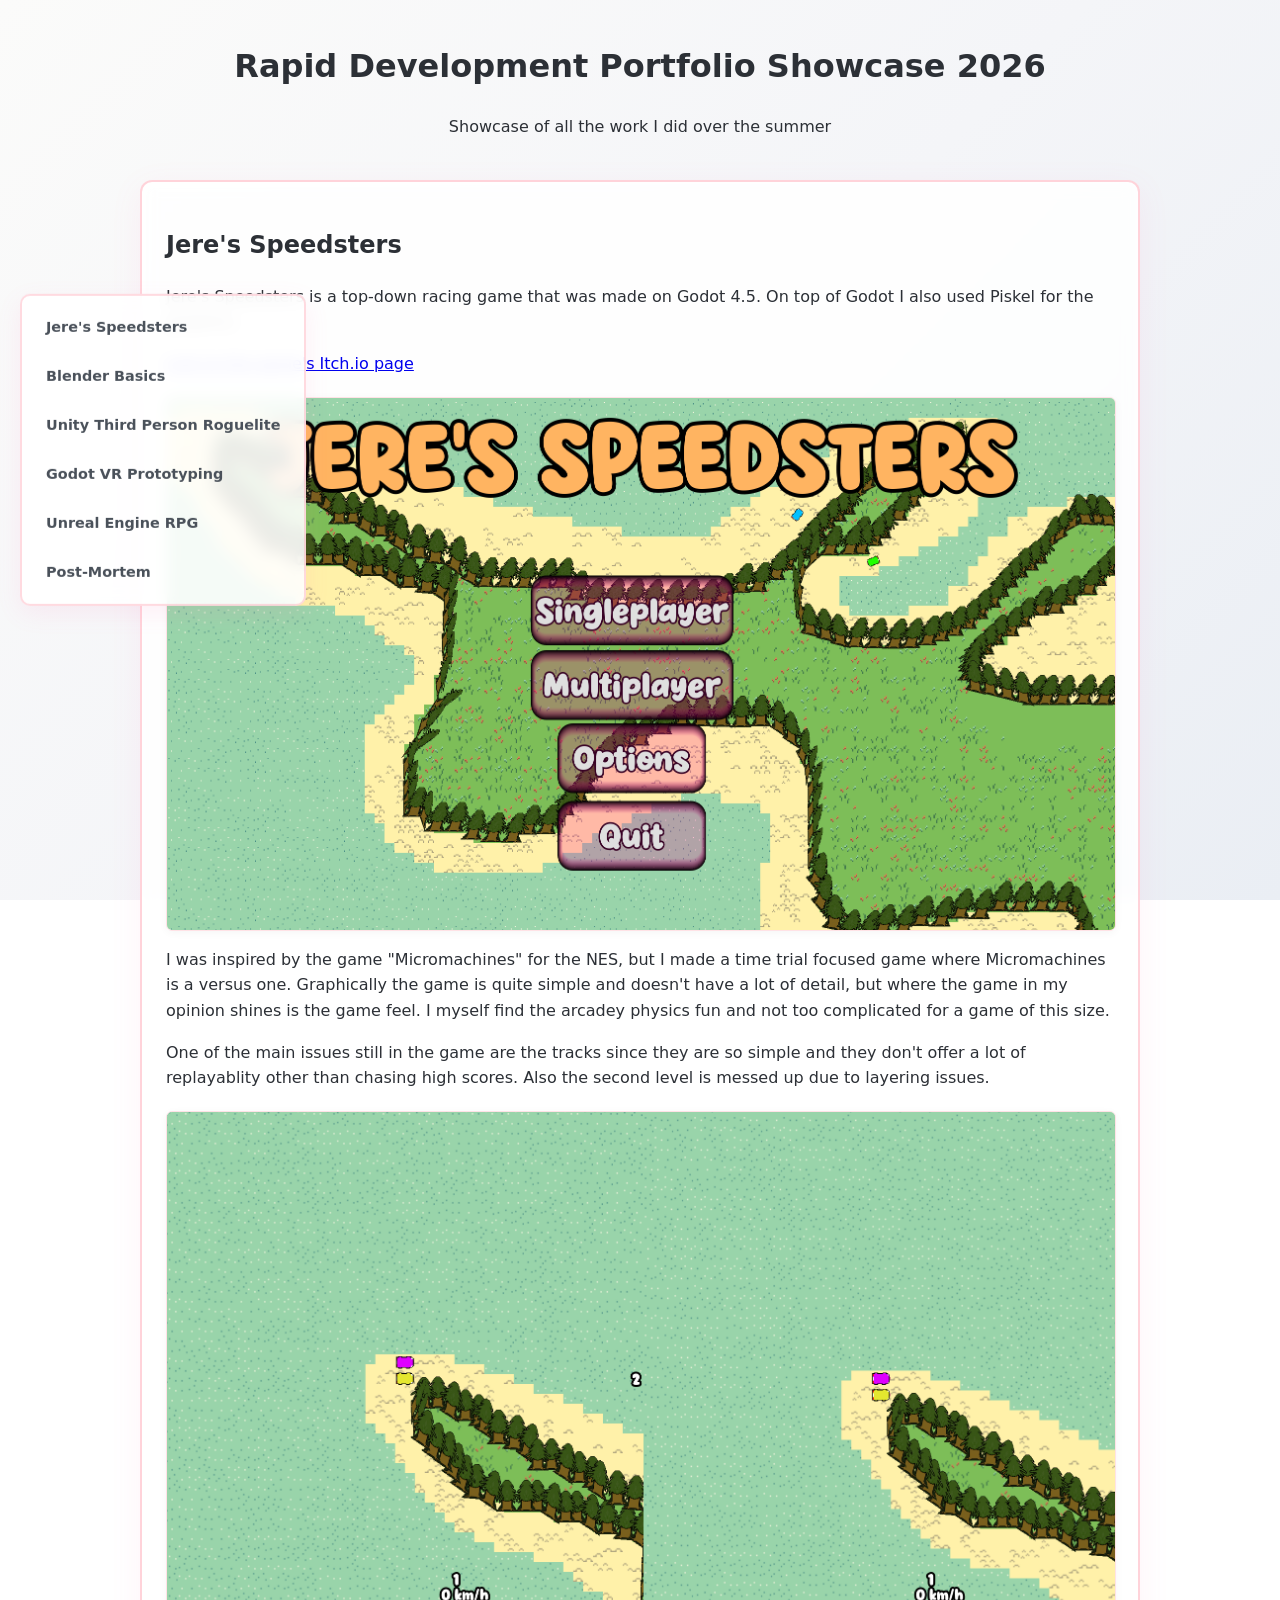
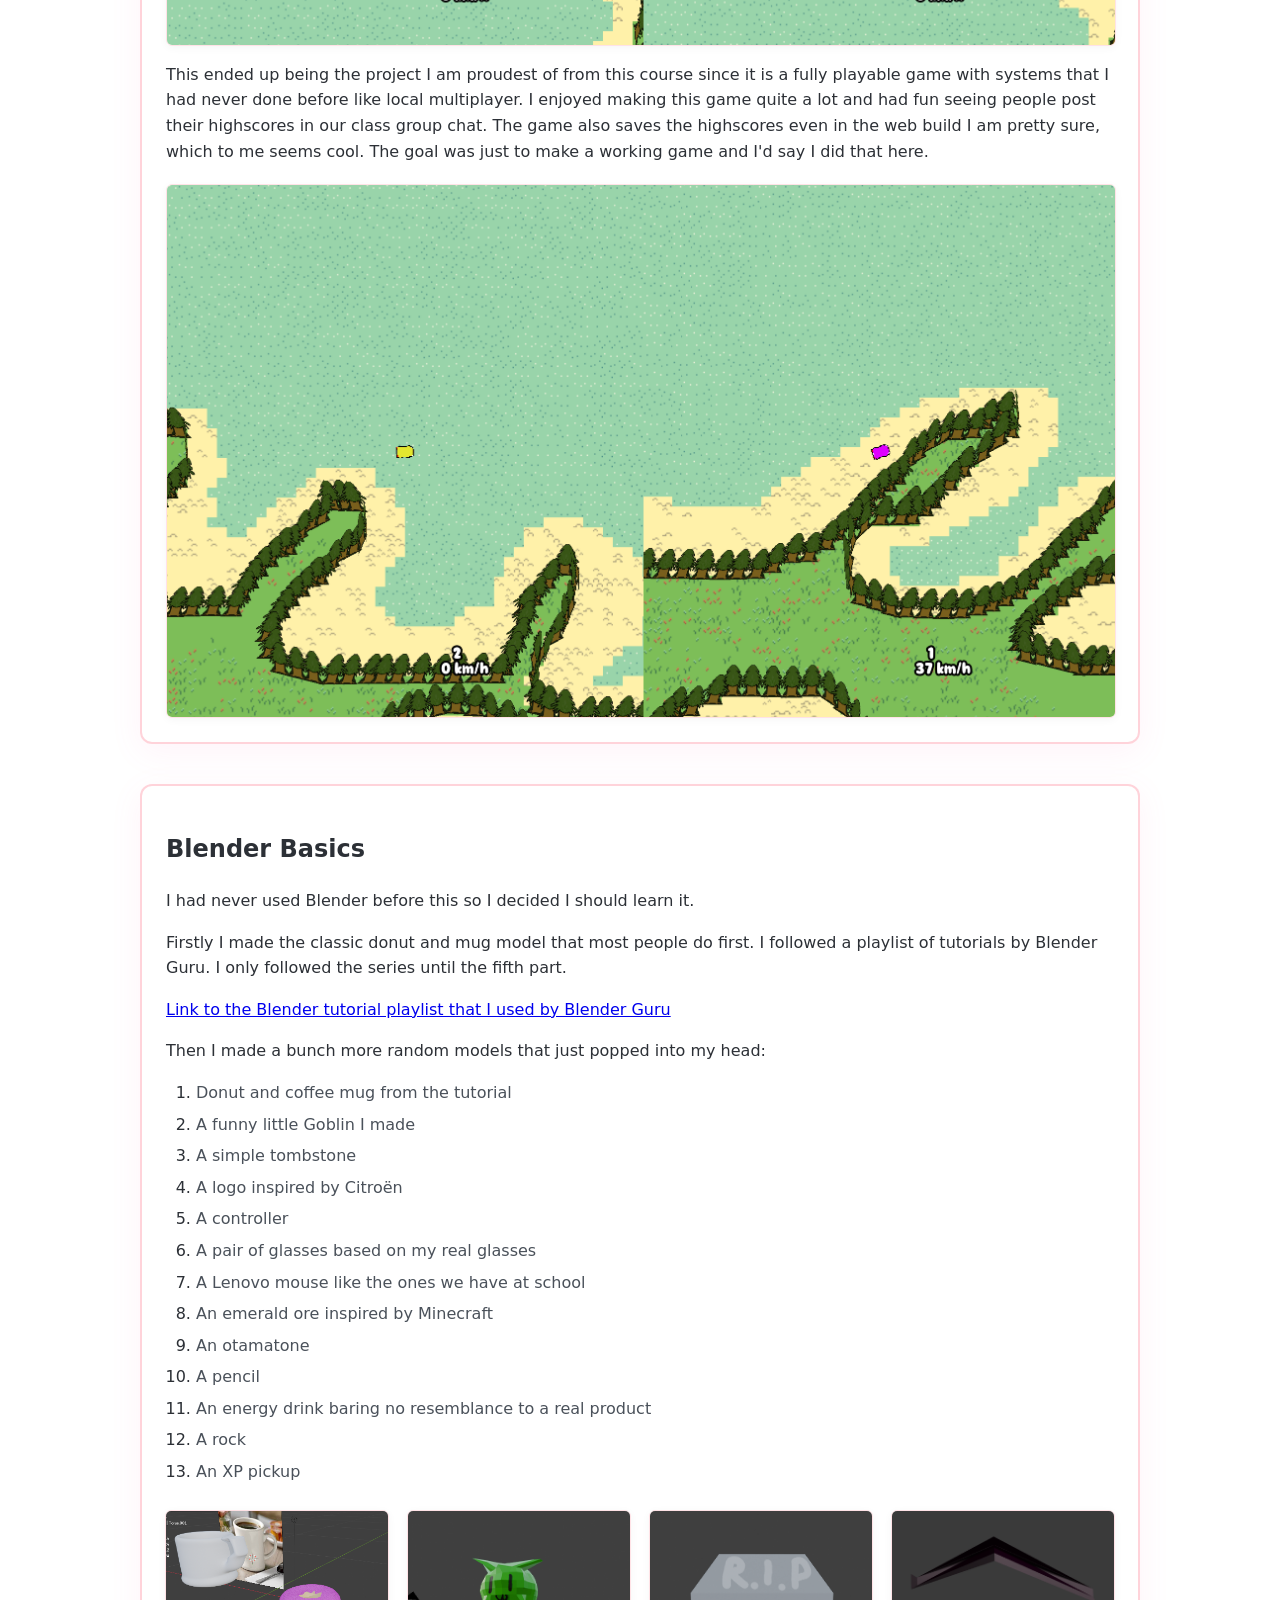
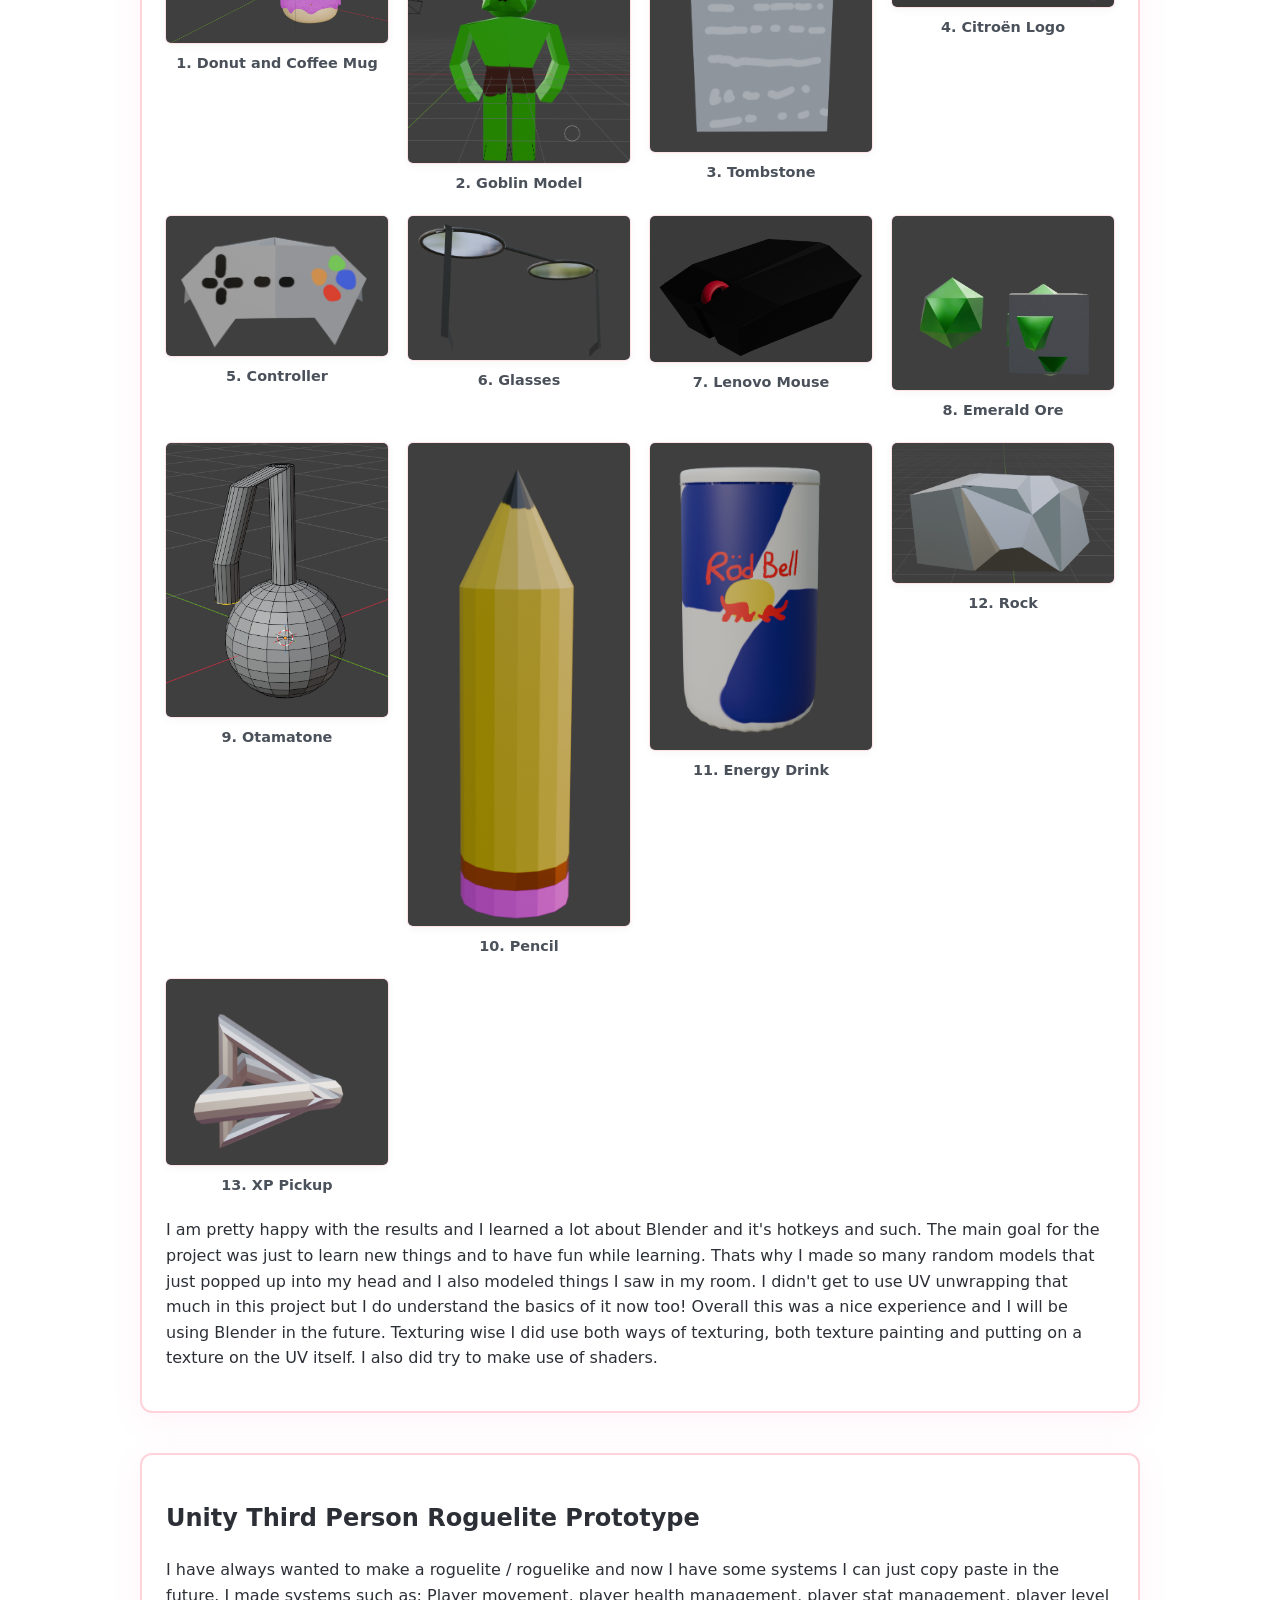
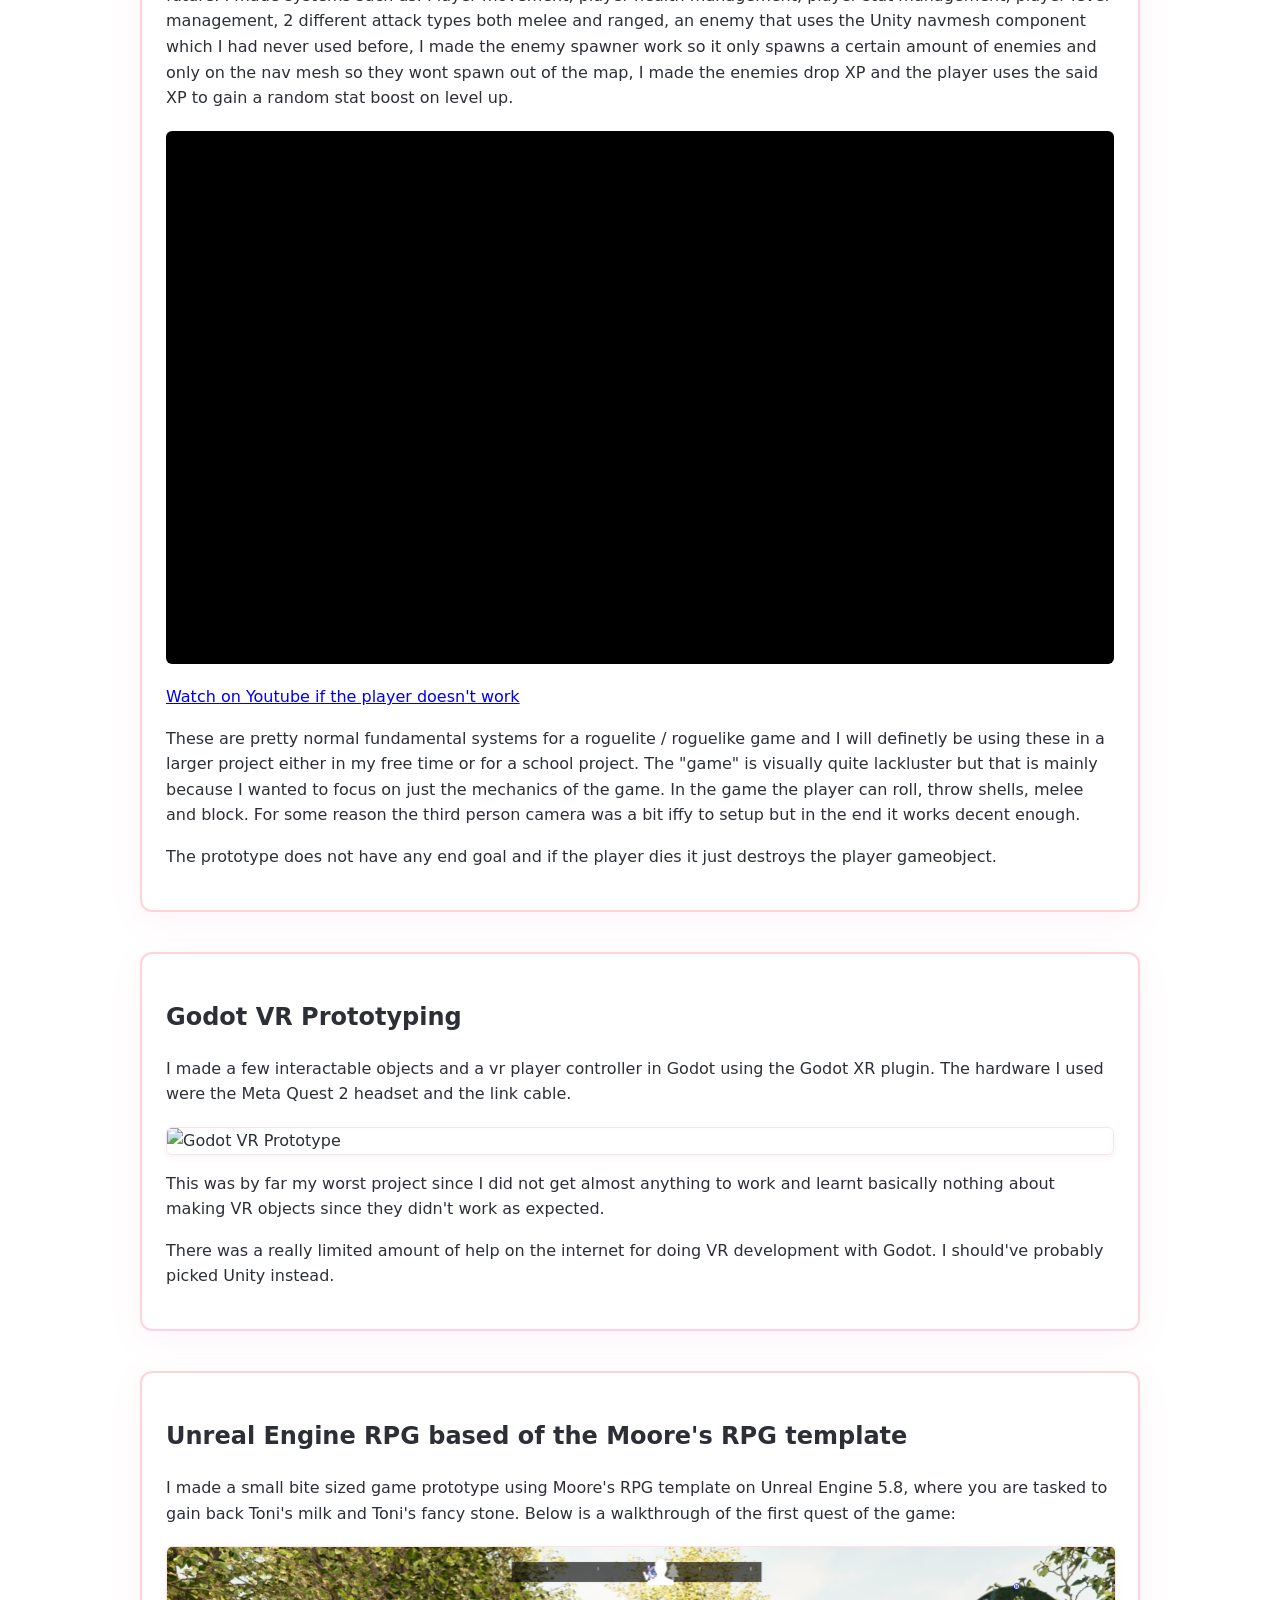
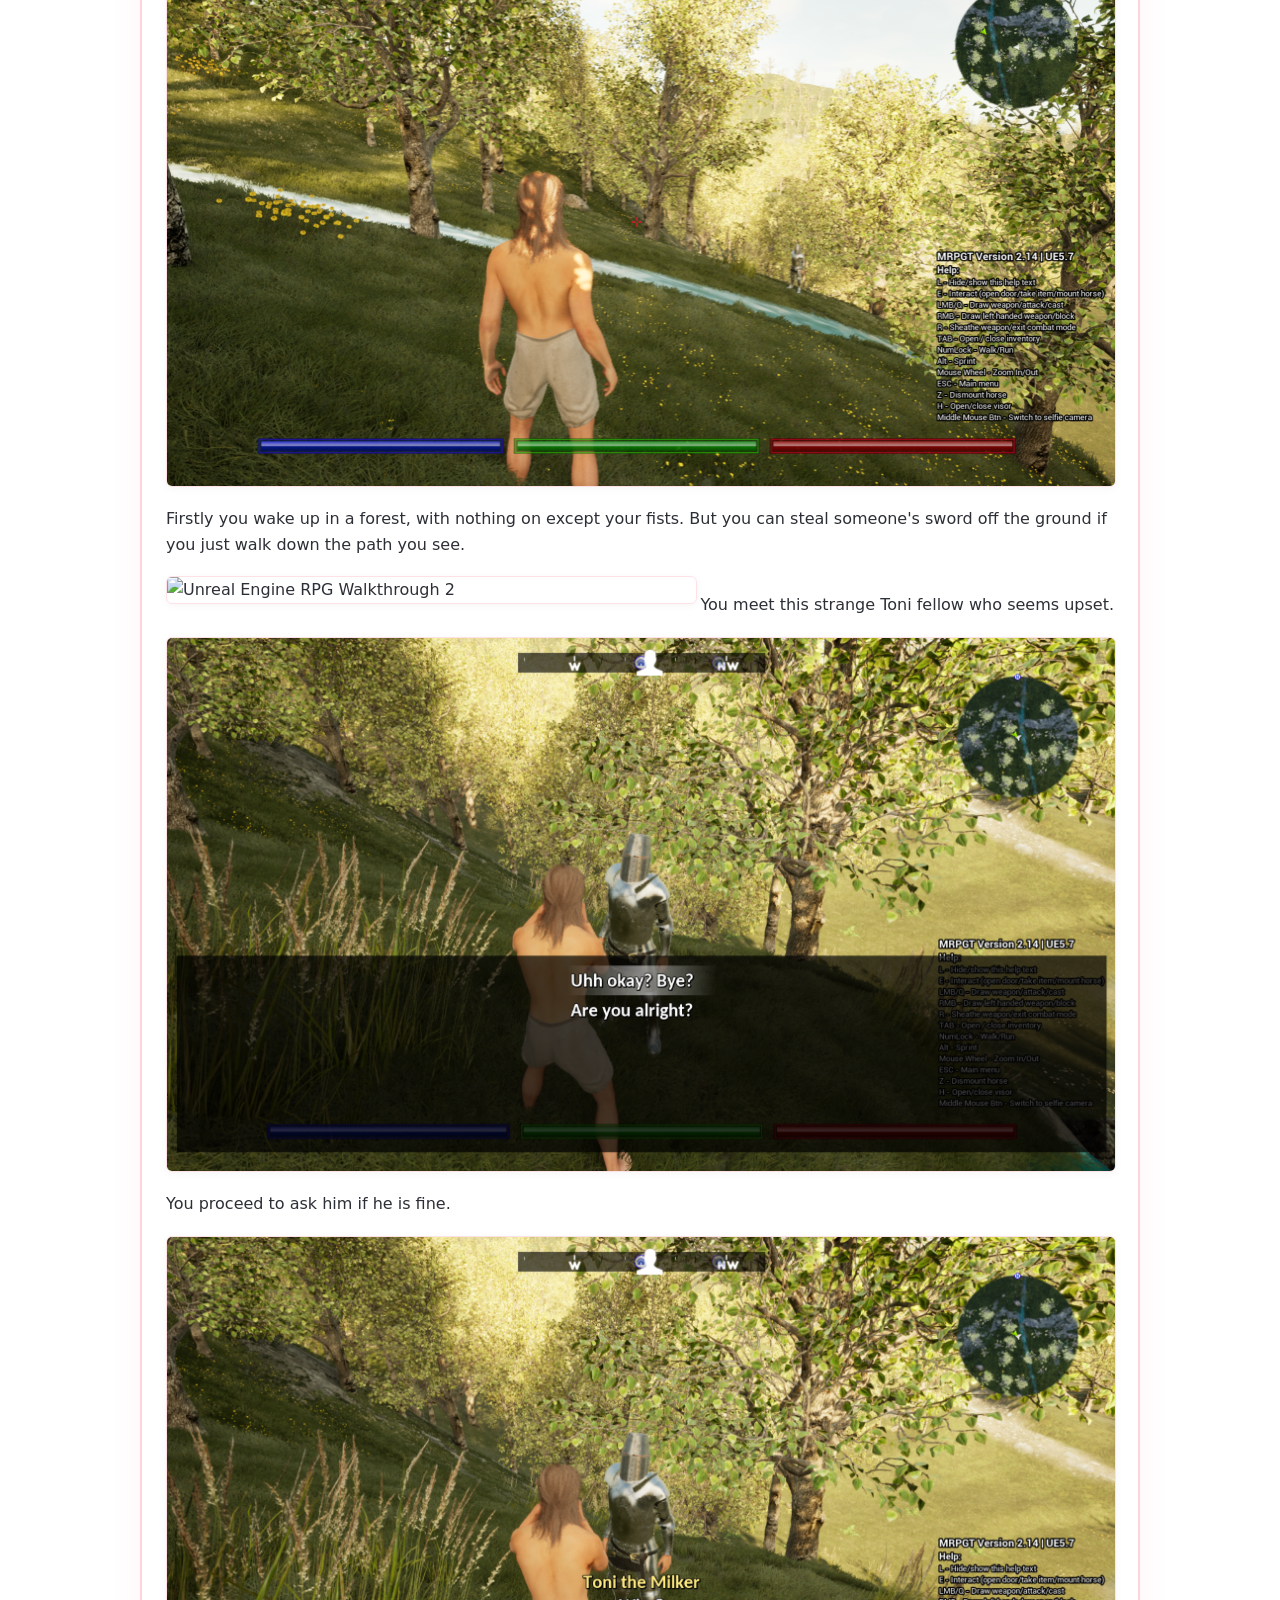
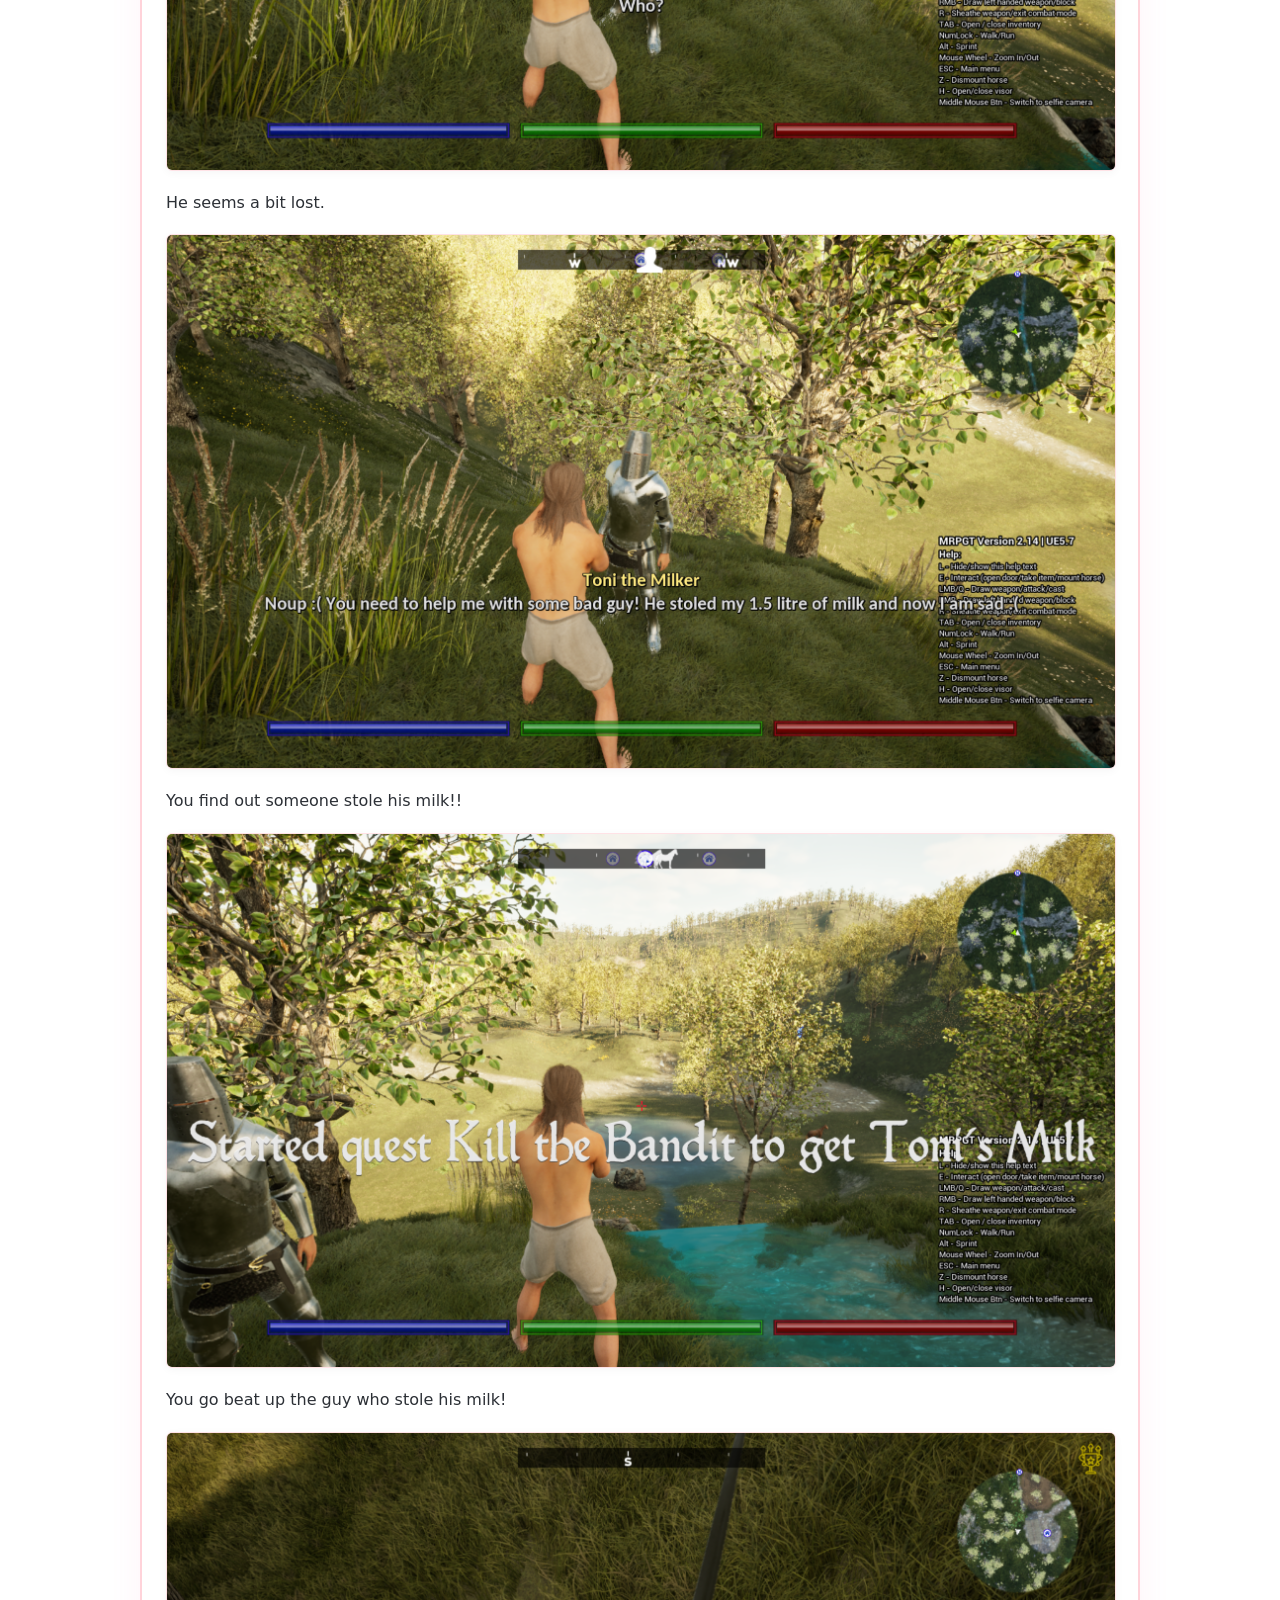
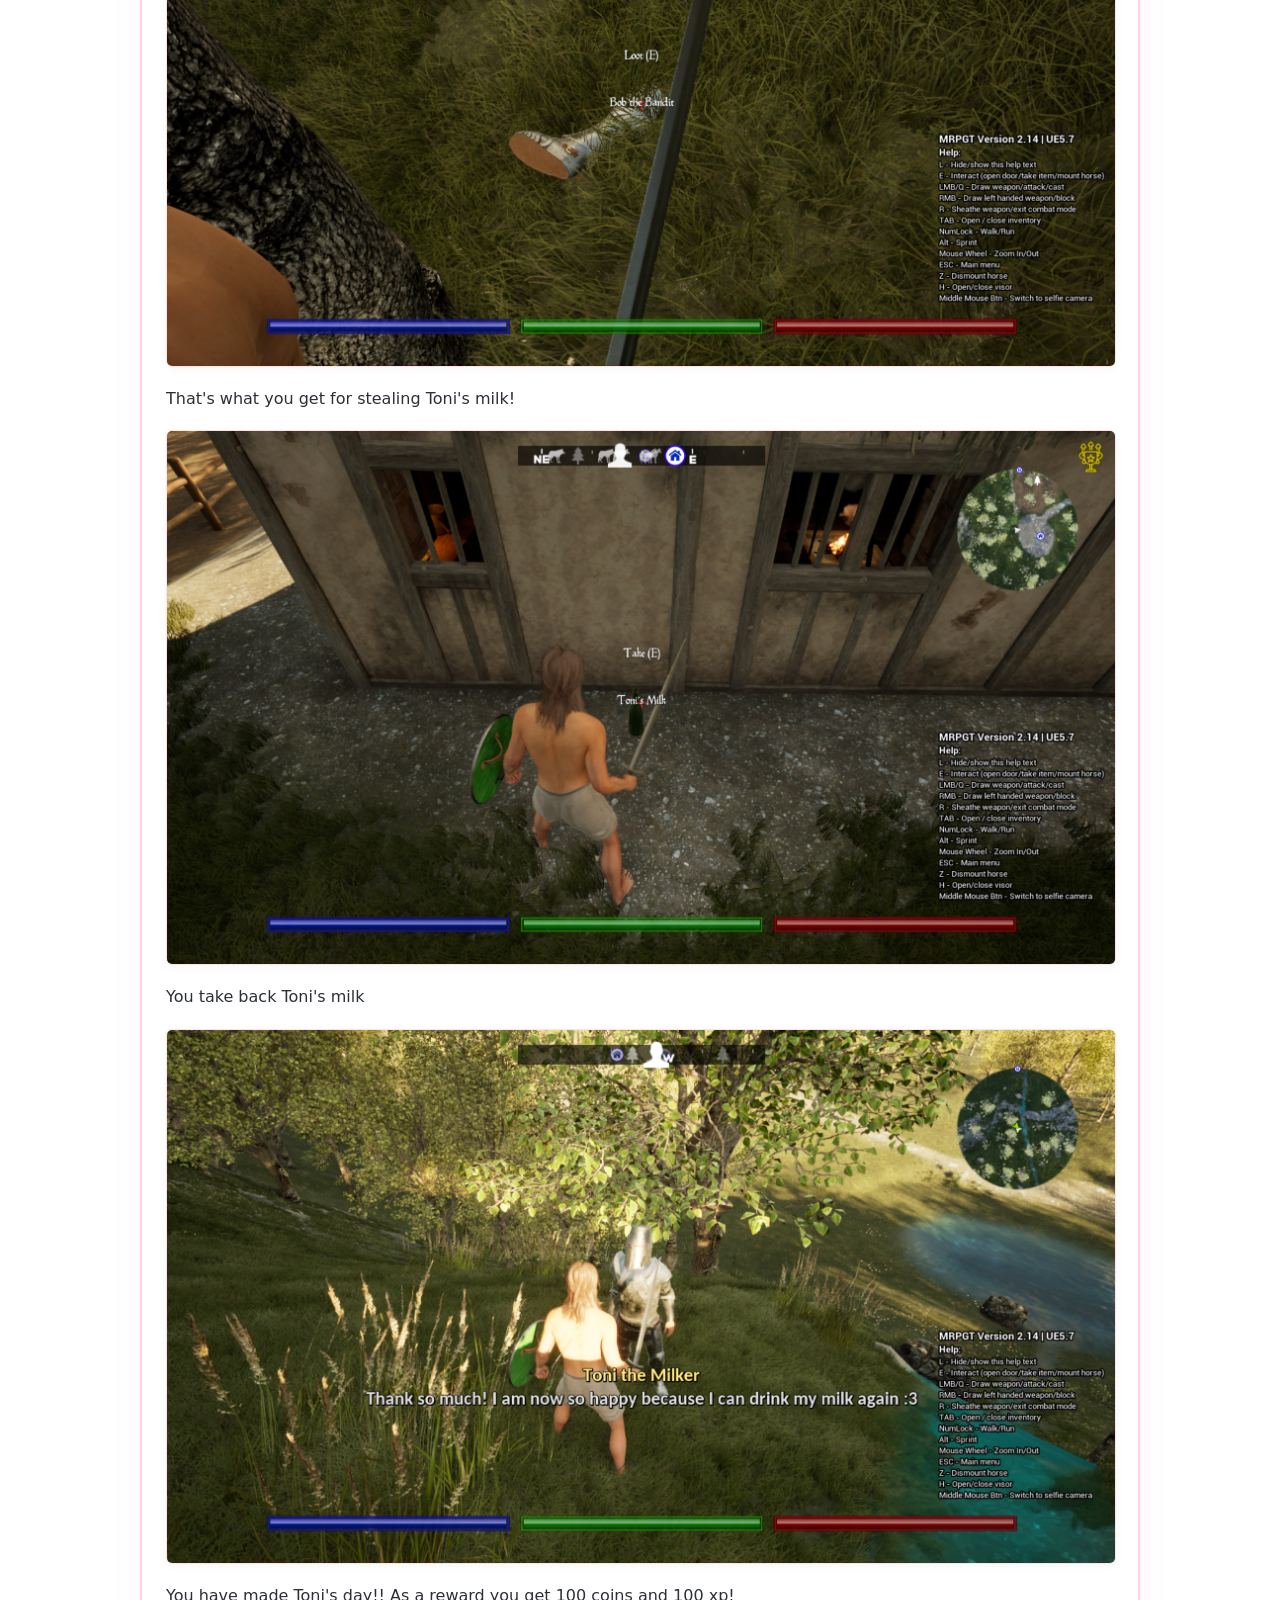
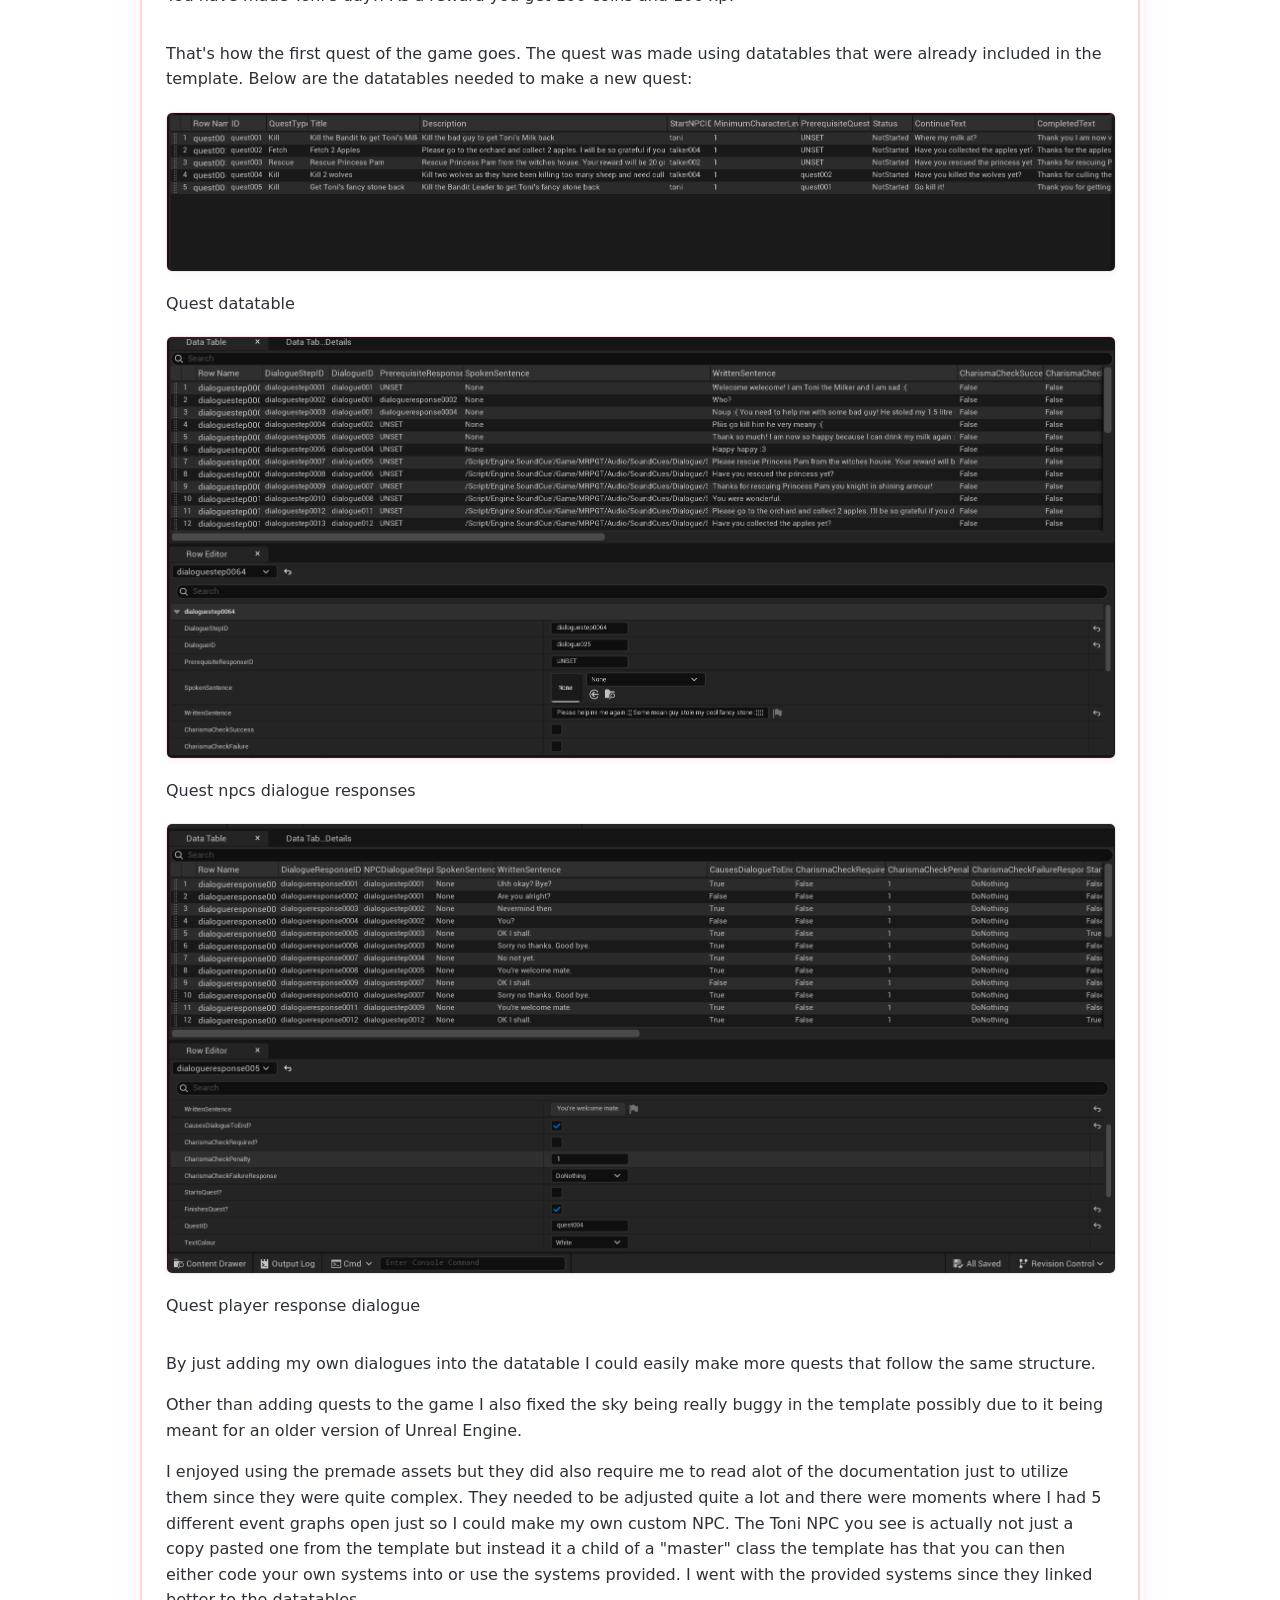
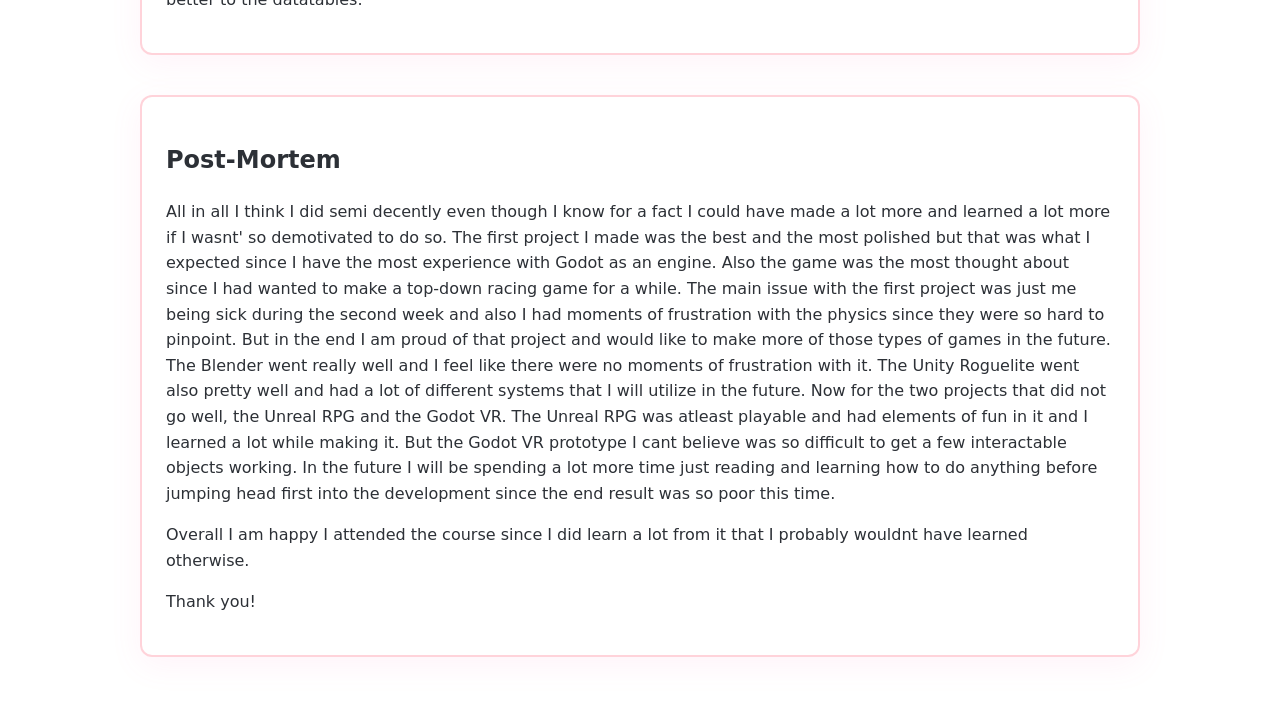
==== commit 4a0a937a: "More screenshots" ====
--- a/index.html
+++ b/index.html
@@ -78,7 +78,13 @@
             </div>
             <p>I was inspired by the game "Micromachines" for the NES, but I made a time trial focused game where Micromachines is a versus one. Graphically the game is quite simple and doesn't have a lot of detail, but where the game in my opinion shines is the game feel. I myself find the arcadey physics fun and not too complicated for a game of this size.</p>
             <p>One of the main issues still in the game are the tracks since they are so simple and they don't offer a lot of replayablity other than chasing high scores. Also the second level is messed up due to layering issues.</p>
+            <div class="image-grid">
+                 <img src="assets/images/jeres2.png" alt="Jere's Speedsters second screenshot">
+            </div>
             <p>This ended up being the project I am proudest of from this course since it is a fully playable game with systems that I had never done before like local multiplayer. I enjoyed making this game quite a lot and had fun seeing people post their highscores in our class group chat. The game also saves the highscores even in the web build I am pretty sure, which to me seems cool. The goal was just to make a working game and I'd say I did that here.</p>
+            <div class="image-grid">
+                 <img src="assets/images/jeres3.png" alt="Jere's Speedsters third screenshot">
+            </div>
         </article>
 
         <article class="project-card" id="blender">
@@ -246,6 +252,8 @@
         <article class="project-card" id="post-mortem">
             <h2>Post-Mortem</h2>
             <p> All in all I think I did semi decently even though I know for a fact I could have made a lot more and learned a lot more if I wasnt' so demotivated to do so. The first project I made was the best and the most polished but that was what I expected since I have the most experience with Godot as an engine. Also the game was the most thought about since I had wanted to make a top-down racing game for a while. The main issue with the first project was just me being sick during the second week and also I had moments of frustration with the physics since they were so hard to pinpoint. But in the end I am proud of that project and would like to make more of those types of games in the future. The Blender went really well and I feel like there were no moments of frustration with it. The Unity Roguelite went also pretty well and had a lot of different systems that I will utilize in the future. Now for the two projects that did not go well, the Unreal RPG and the Godot VR. The Unreal RPG was atleast playable and had elements of fun in it and I learned a lot while making it. But the Godot VR prototype I cant believe was so difficult to get a few interactable objects working. In the future I will be spending a lot more time just reading and learning how to do anything before jumping head first into the development since the end result was so poor this time.</p>
+            <p>Overall I am happy I attended the course since I did learn a lot from it that I probably wouldnt have learned otherwise.</p>
+            <p> Thank you!</p>
         </article>
     </main>
 
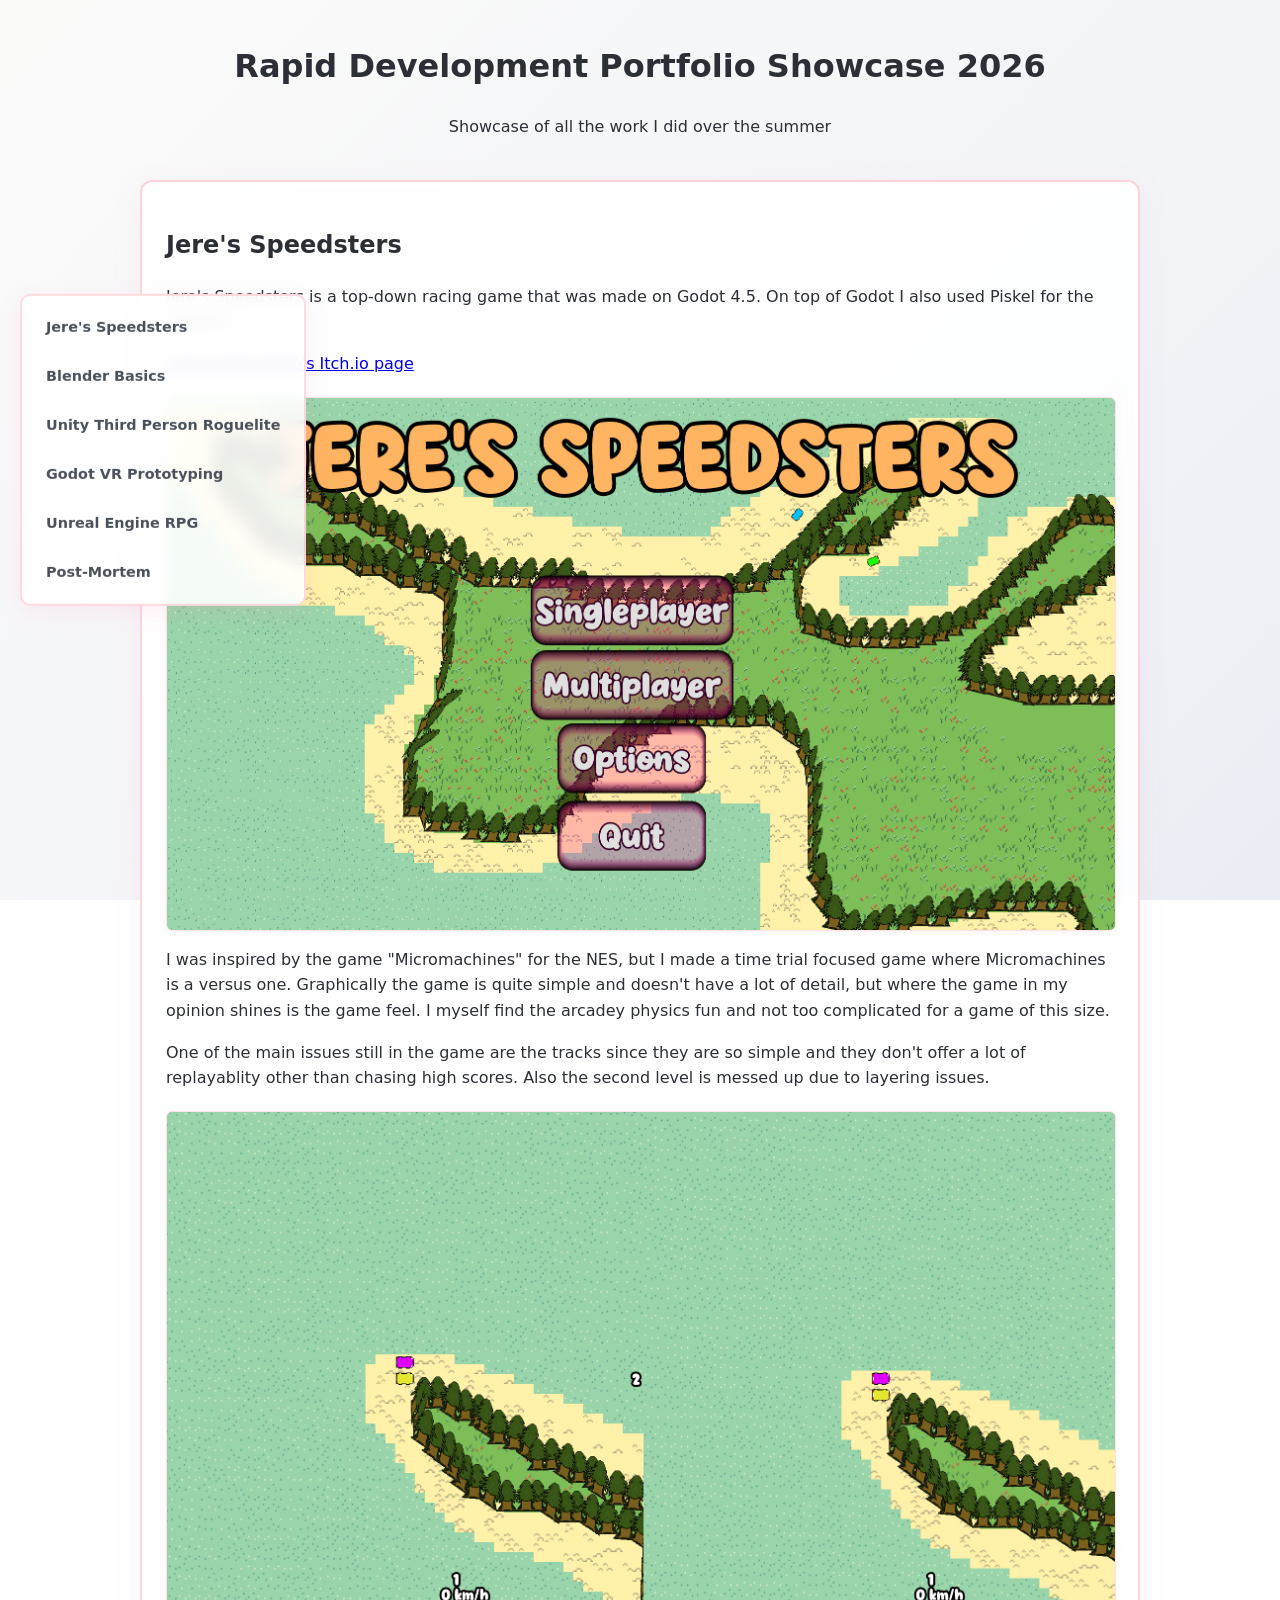
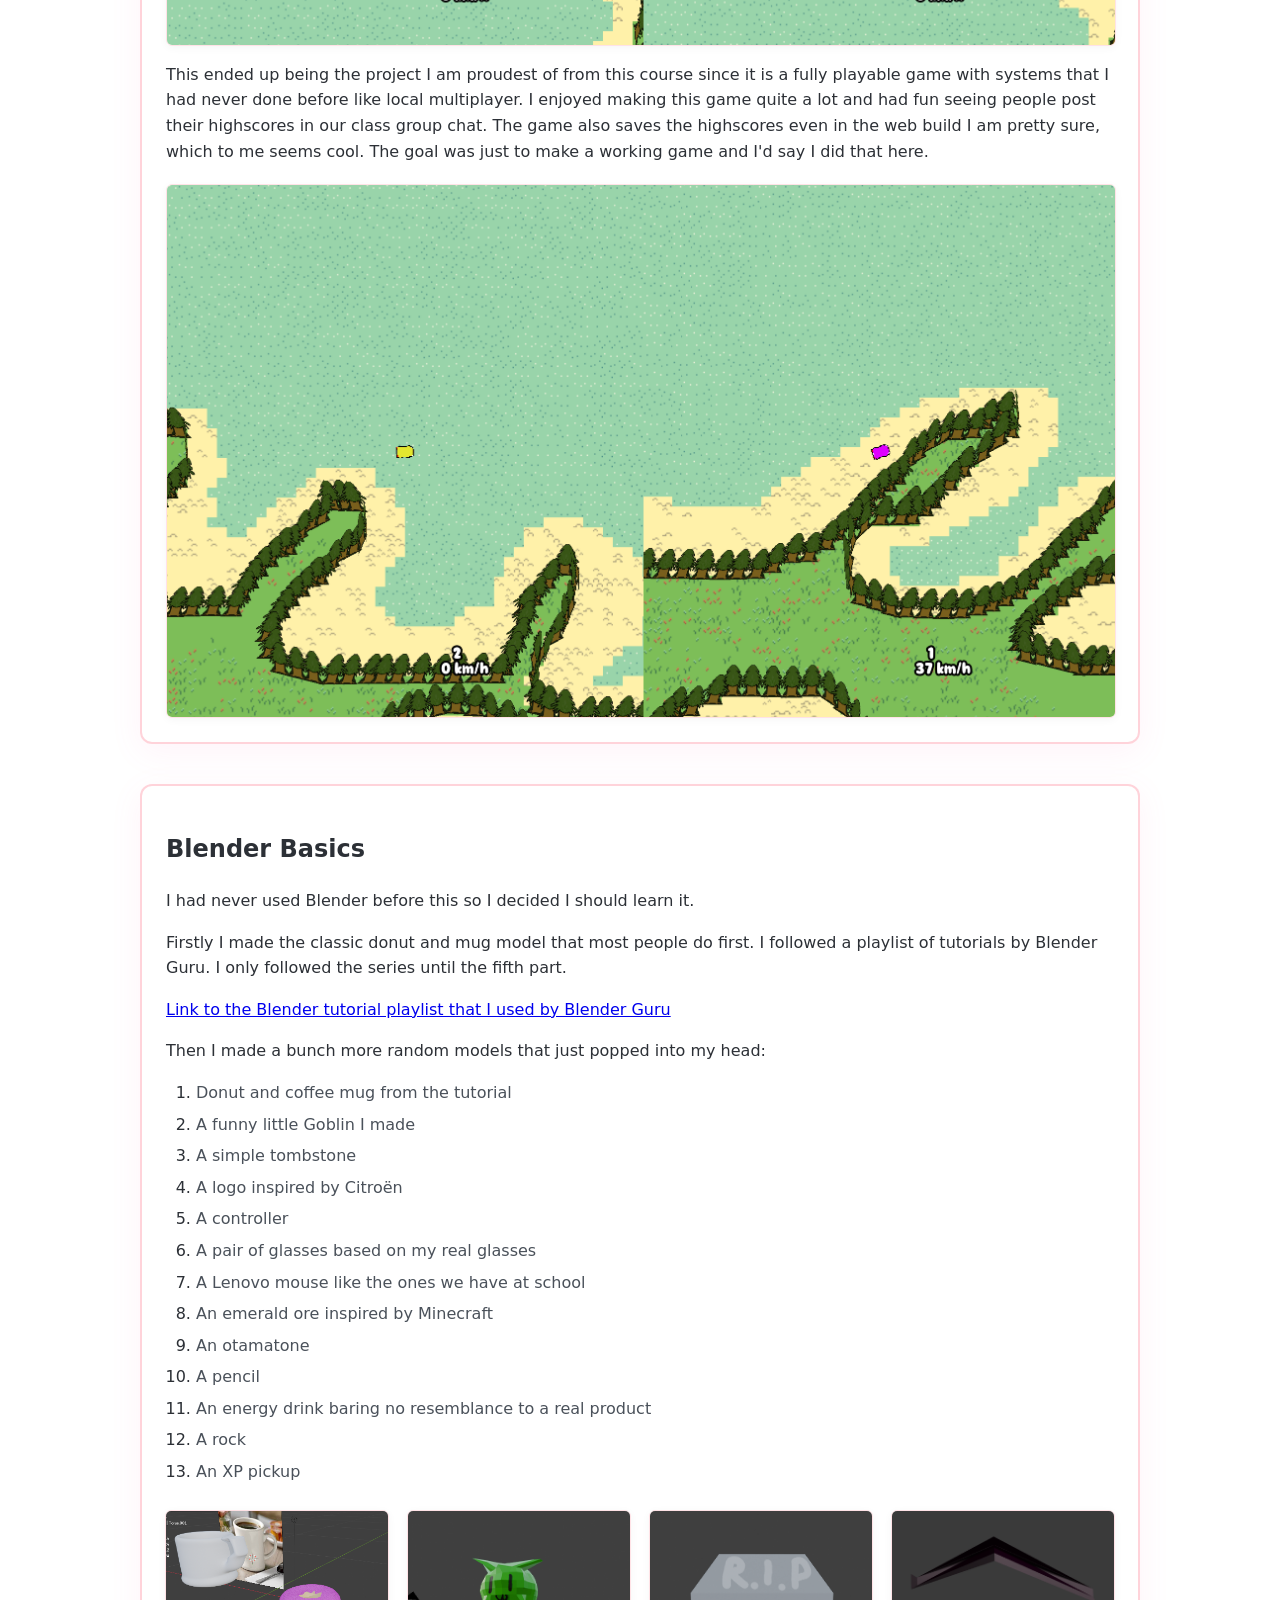
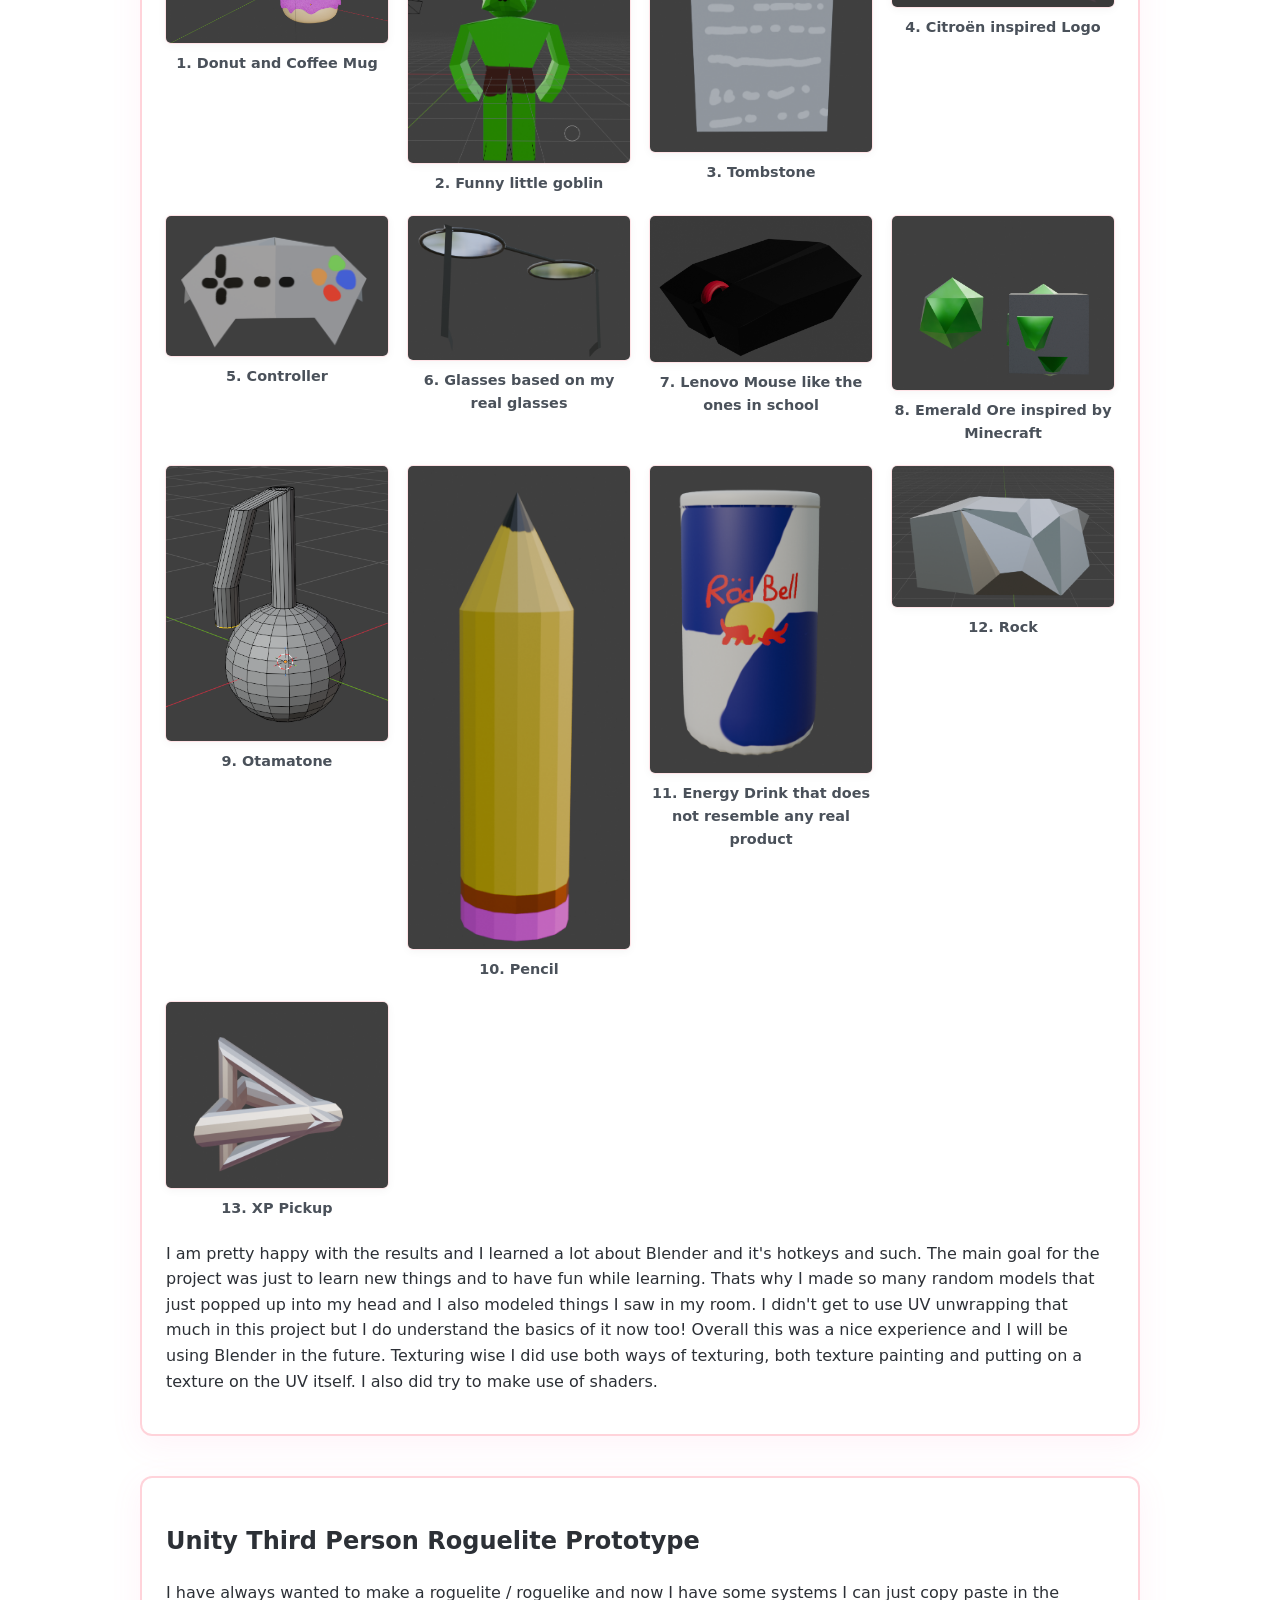
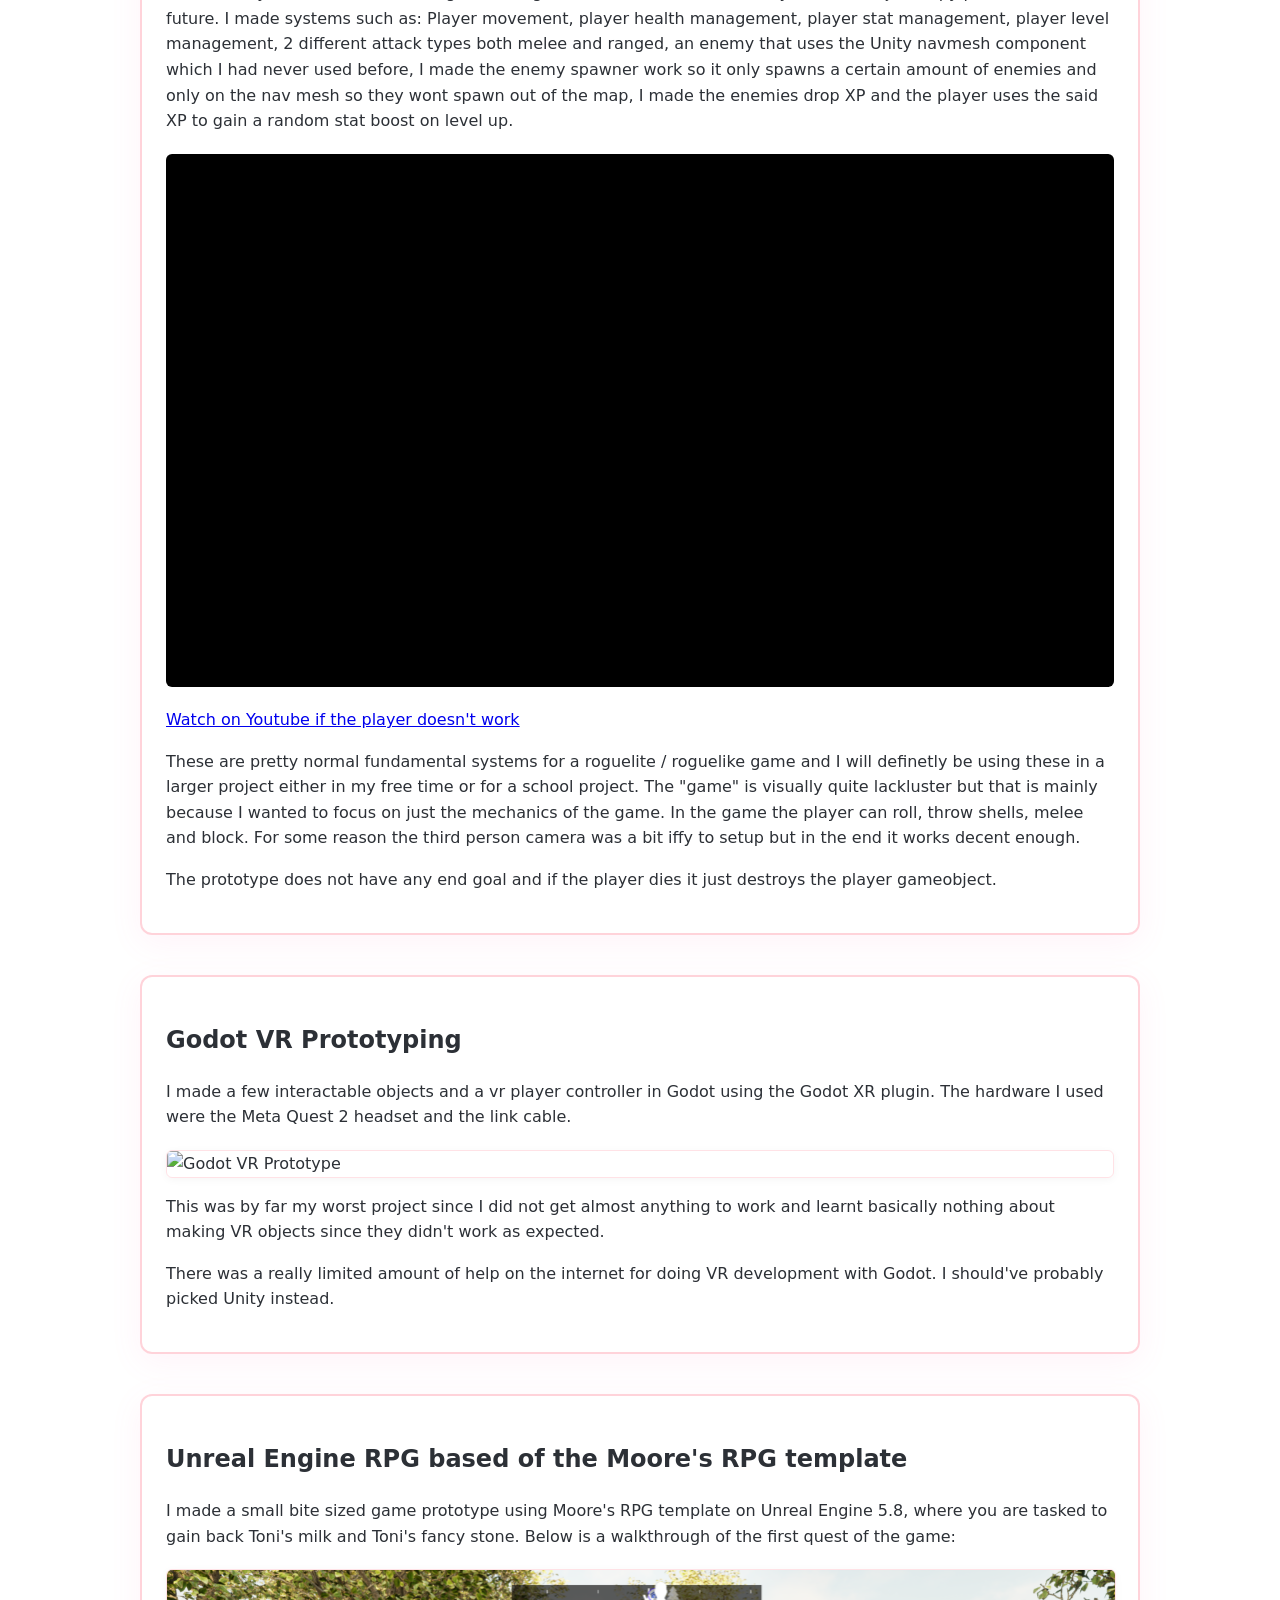
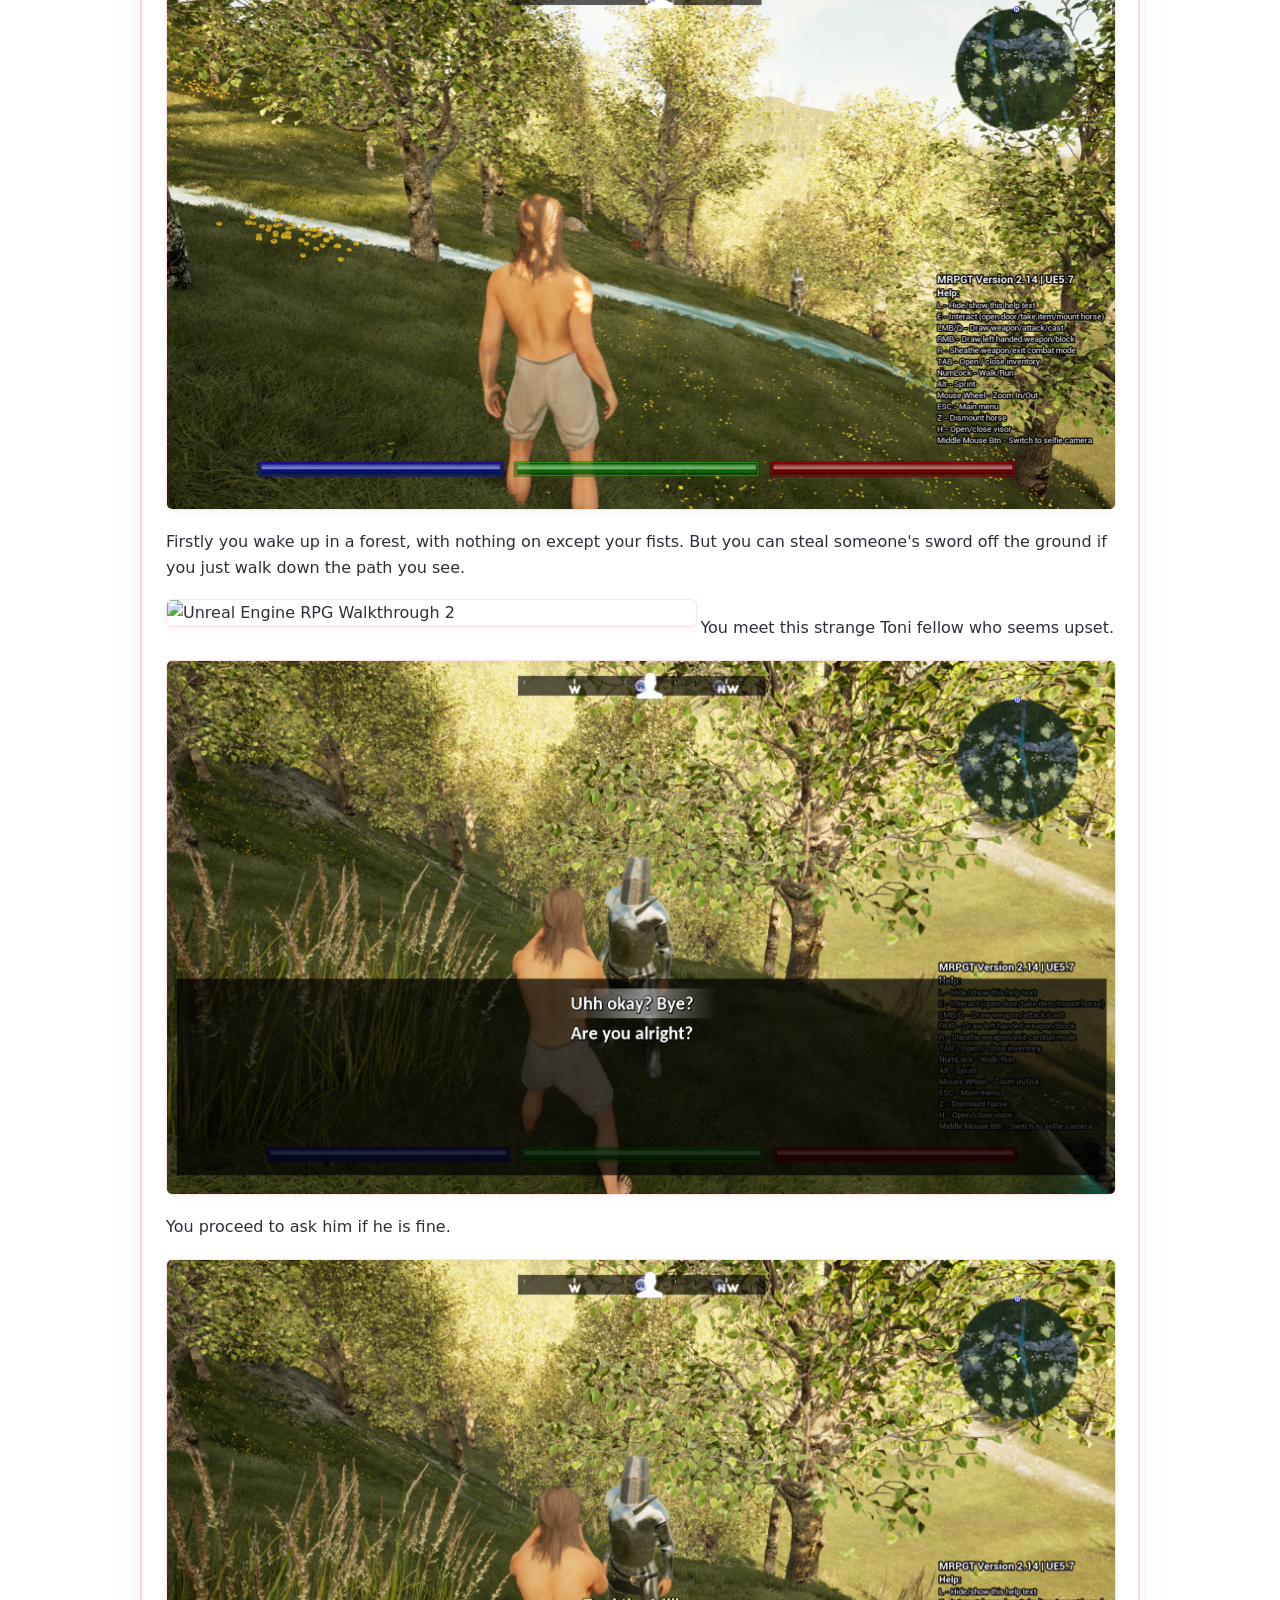
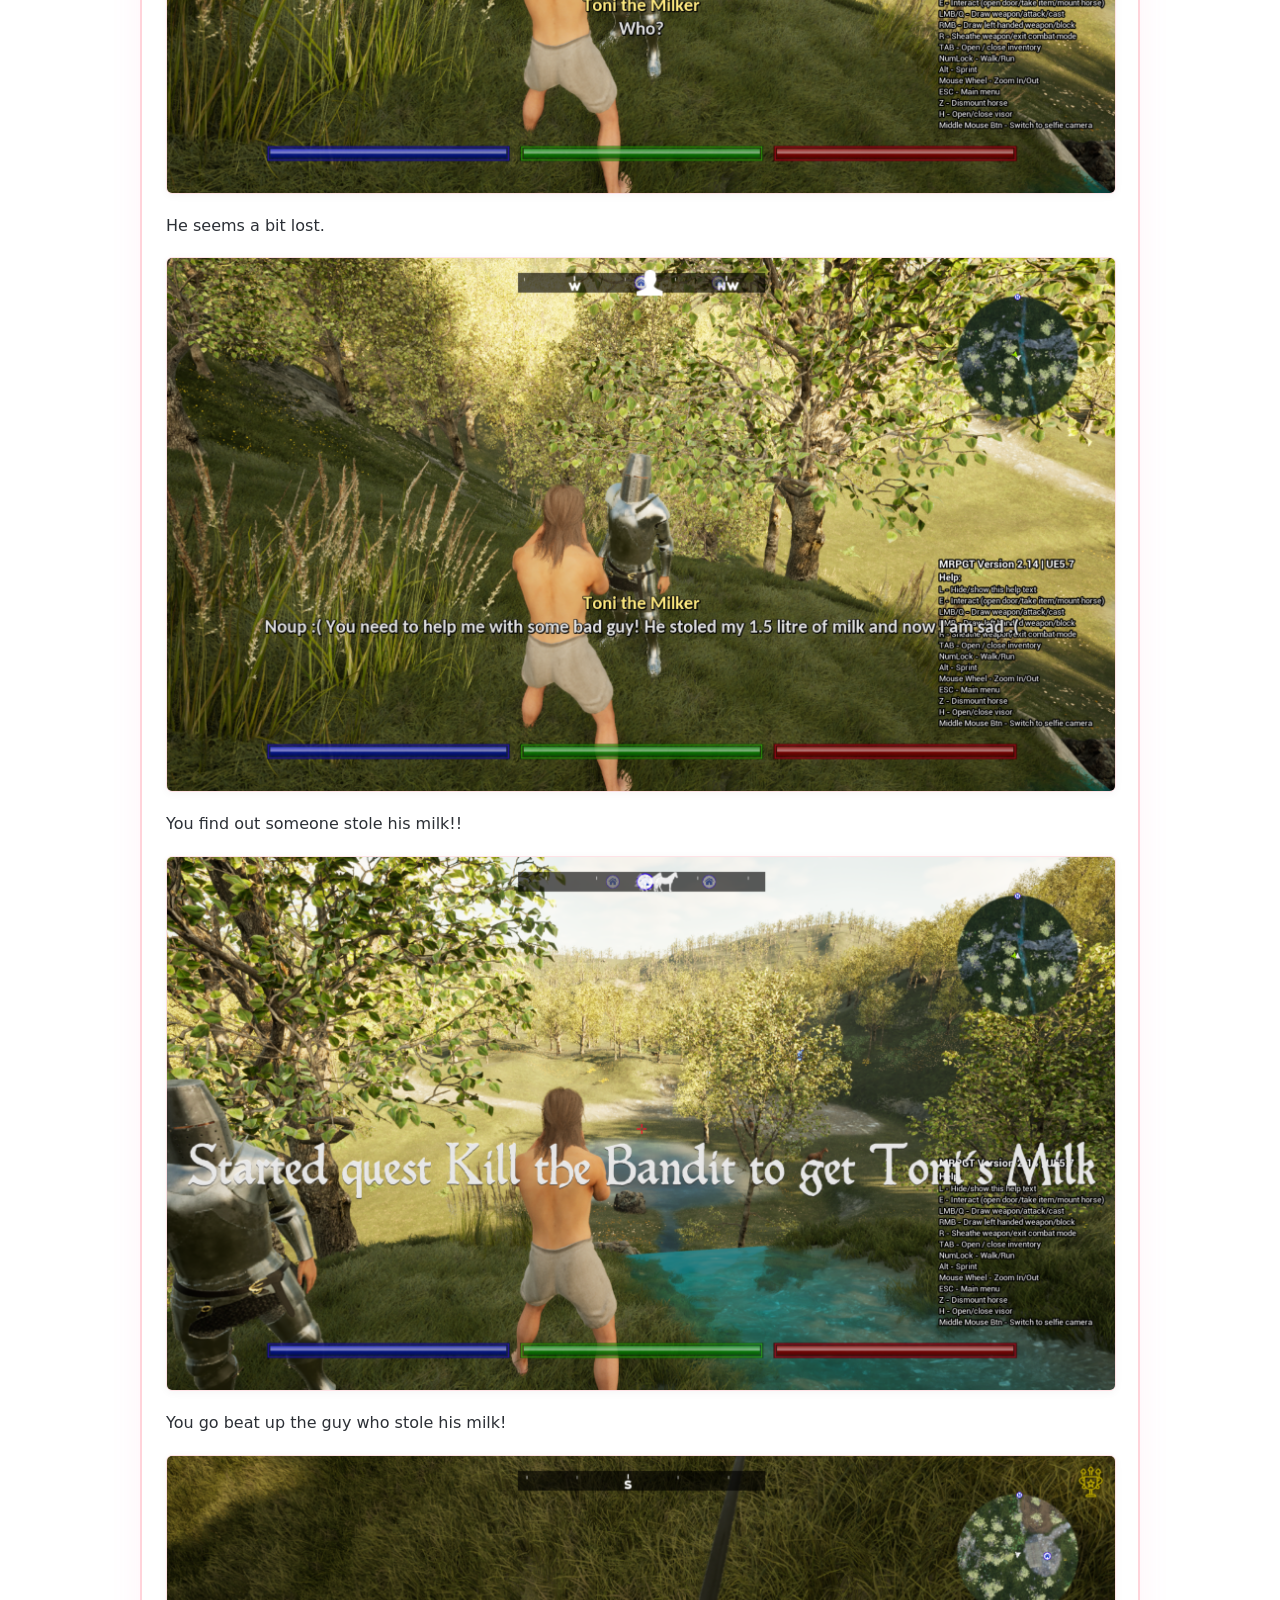
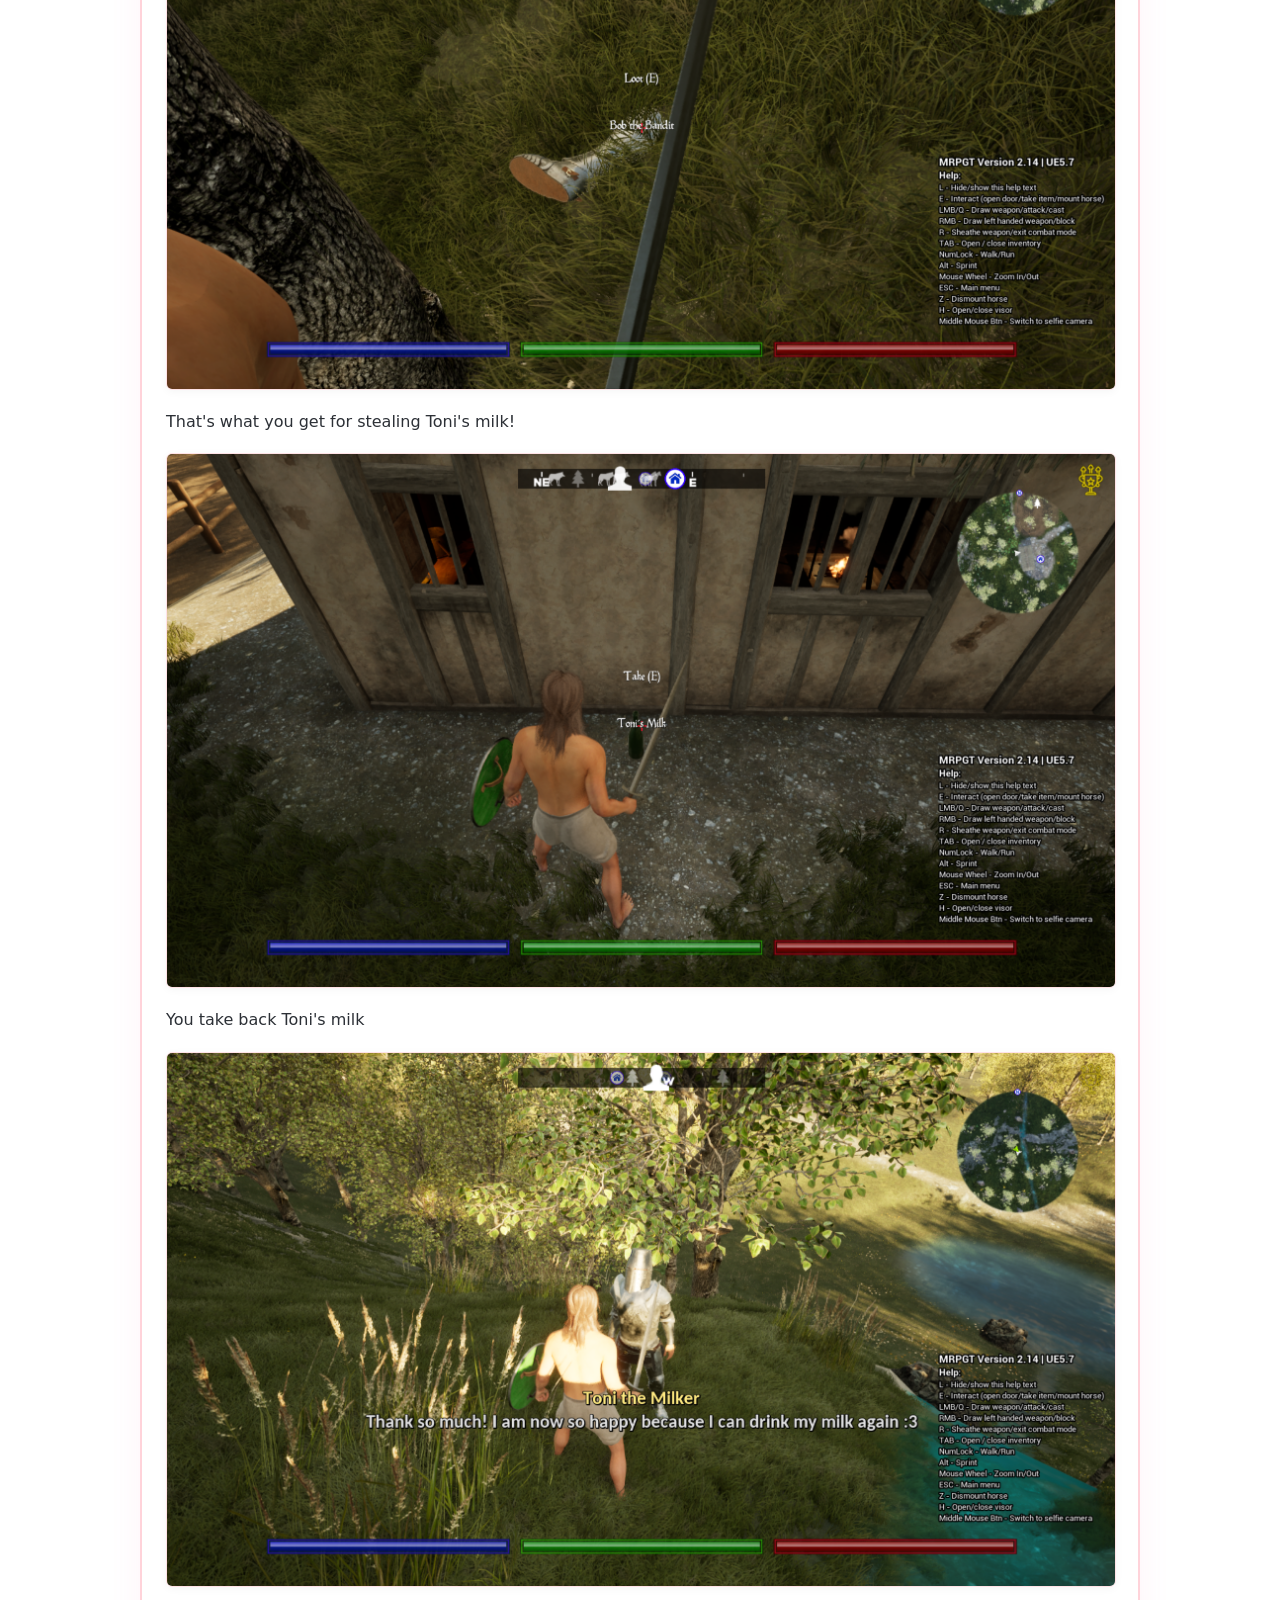
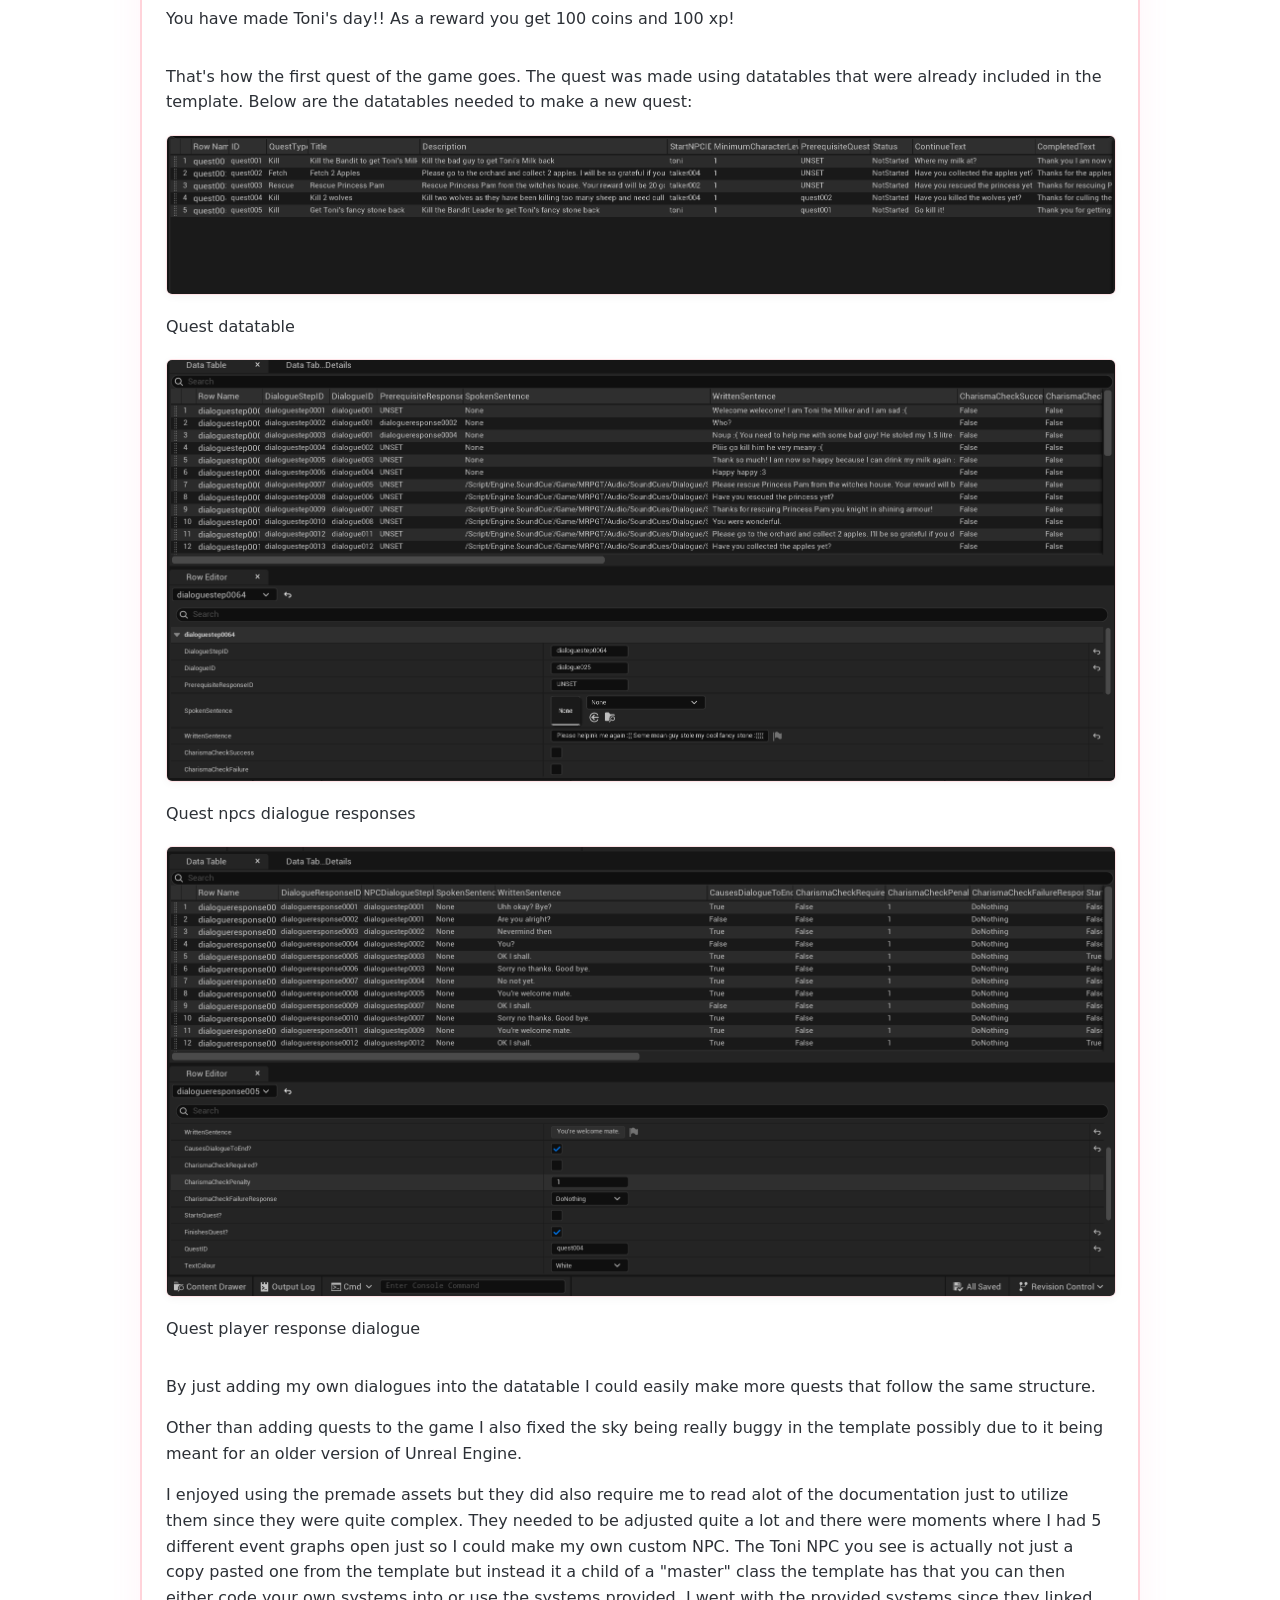
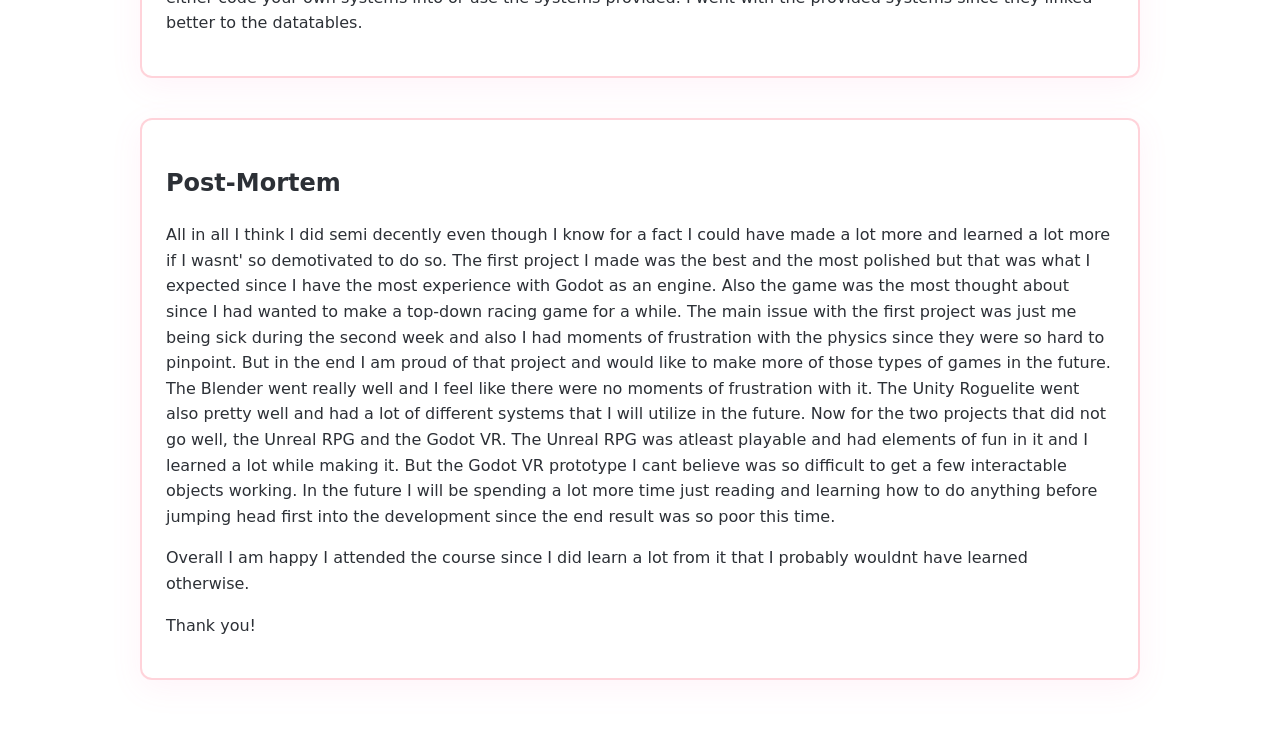
==== commit 2578e244: "Fixed bledner namems" ====
--- a/index.html
+++ b/index.html
@@ -119,7 +119,7 @@
 
                 <figure class="gallery-card" id="model-2">
                     <img src="assets/images/goblin.png" alt="Blender goblin model" class="zoomable-img">
-                    <figcaption>2. Goblin Model</figcaption>
+                    <figcaption>2. Funny little goblin</figcaption>
                 </figure>
 
                 <figure class="gallery-card" id="model-3">
@@ -129,7 +129,7 @@
 
                 <figure class="gallery-card" id="model-4">
                     <img src="assets/images/citroen.png" alt="Blender citroen model" class="zoomable-img">
-                    <figcaption>4. Citroën Logo</figcaption>
+                    <figcaption>4. Citroën inspired Logo</figcaption>
                 </figure>
 
                 <figure class="gallery-card" id="model-5">
@@ -139,17 +139,17 @@
 
                 <figure class="gallery-card" id="model-6">
                     <img src="assets/images/glasses.png" alt="Blender glasses model" class="zoomable-img">
-                    <figcaption>6. Glasses</figcaption>
+                    <figcaption>6. Glasses based on my real glasses</figcaption>
                 </figure>
 
                 <figure class="gallery-card" id="model-7">
                     <img src="assets/images/mouse.png" alt="Blender mouse model" class="zoomable-img">
-                    <figcaption>7. Lenovo Mouse</figcaption>
+                    <figcaption>7. Lenovo Mouse like the ones in school</figcaption>
                 </figure>
 
                 <figure class="gallery-card" id="model-8">
                     <img src="assets/images/ore.png" alt="Blender ore model" class="zoomable-img">
-                    <figcaption>8. Emerald Ore</figcaption>
+                    <figcaption>8. Emerald Ore inspired by Minecraft</figcaption>
                 </figure>
 
                 <figure class="gallery-card" id="model-9">
@@ -164,7 +164,7 @@
 
                 <figure class="gallery-card" id="model-11">
                     <img src="assets/images/redbull.png" alt="Blender redbull model" class="zoomable-img">
-                    <figcaption>11. Energy Drink</figcaption>
+                    <figcaption>11. Energy Drink that does not resemble any real product</figcaption>
                 </figure>
 
                 <figure class="gallery-card" id="model-12">
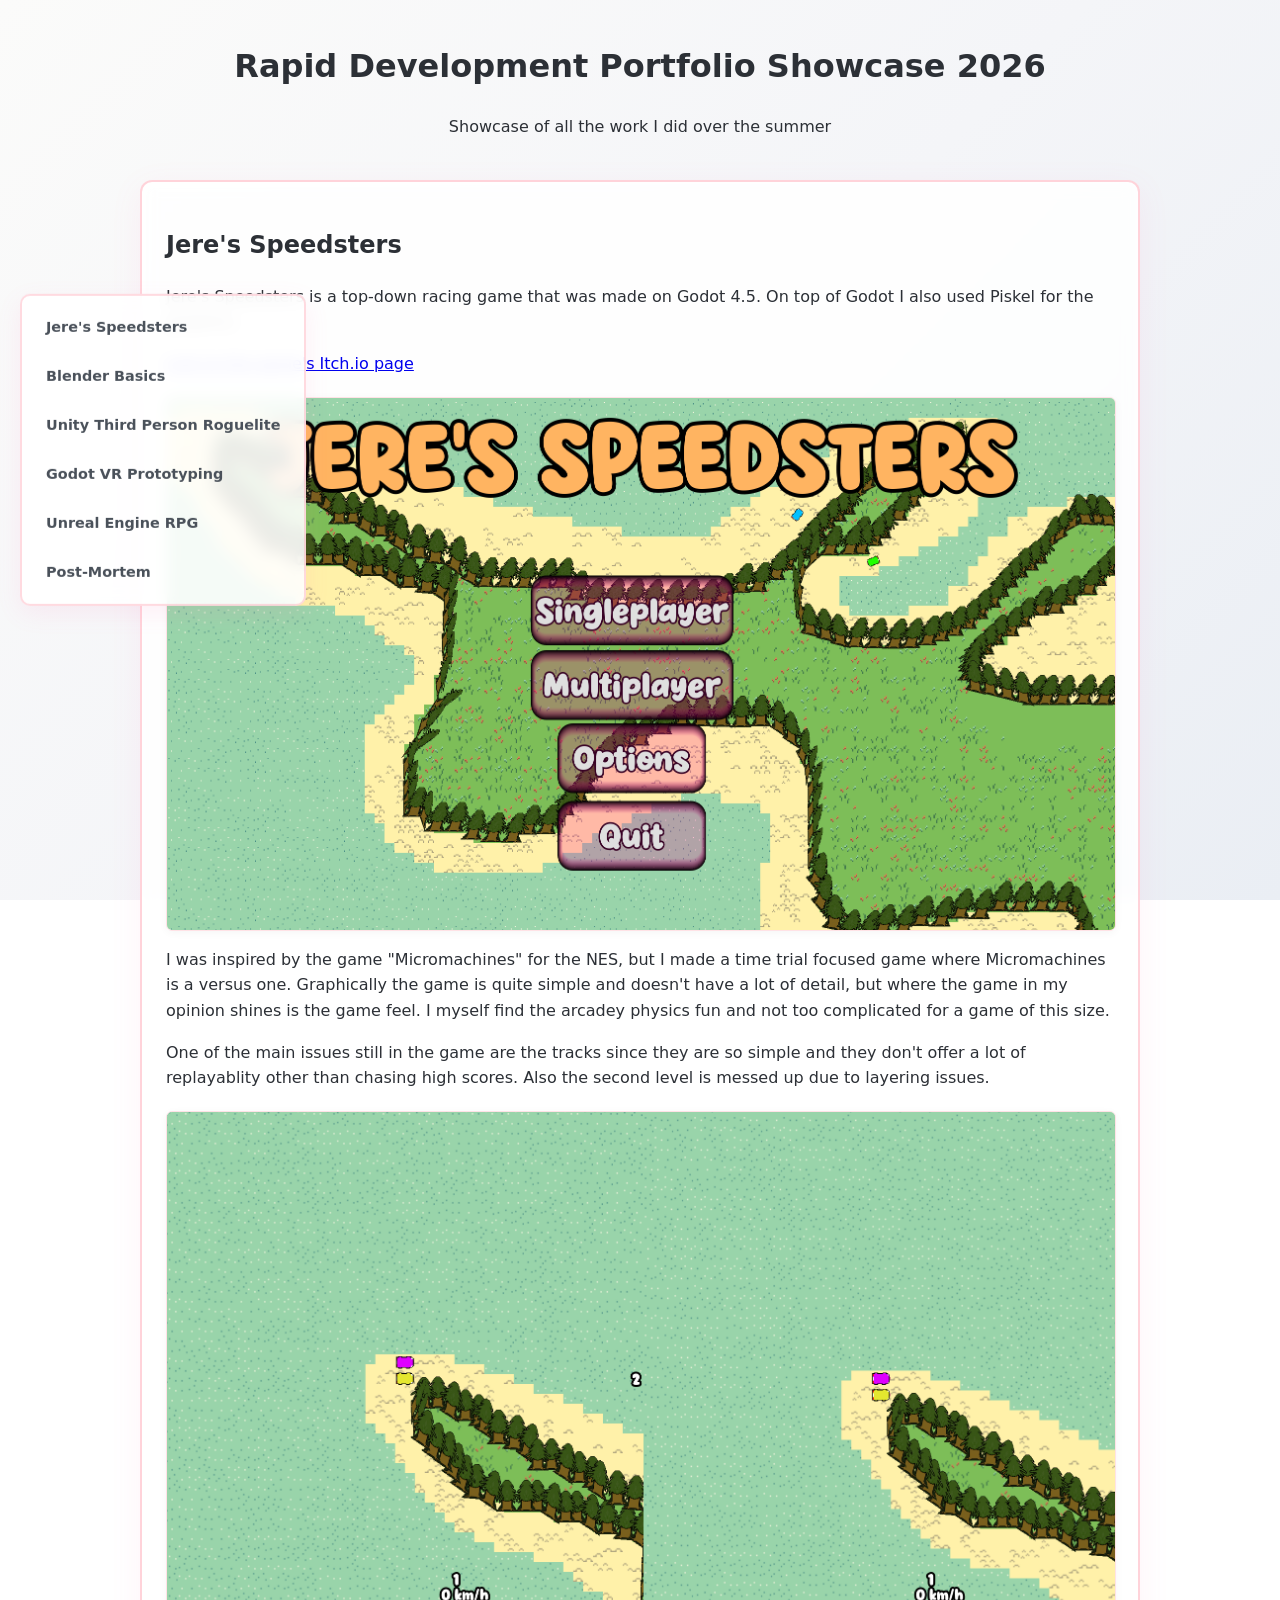
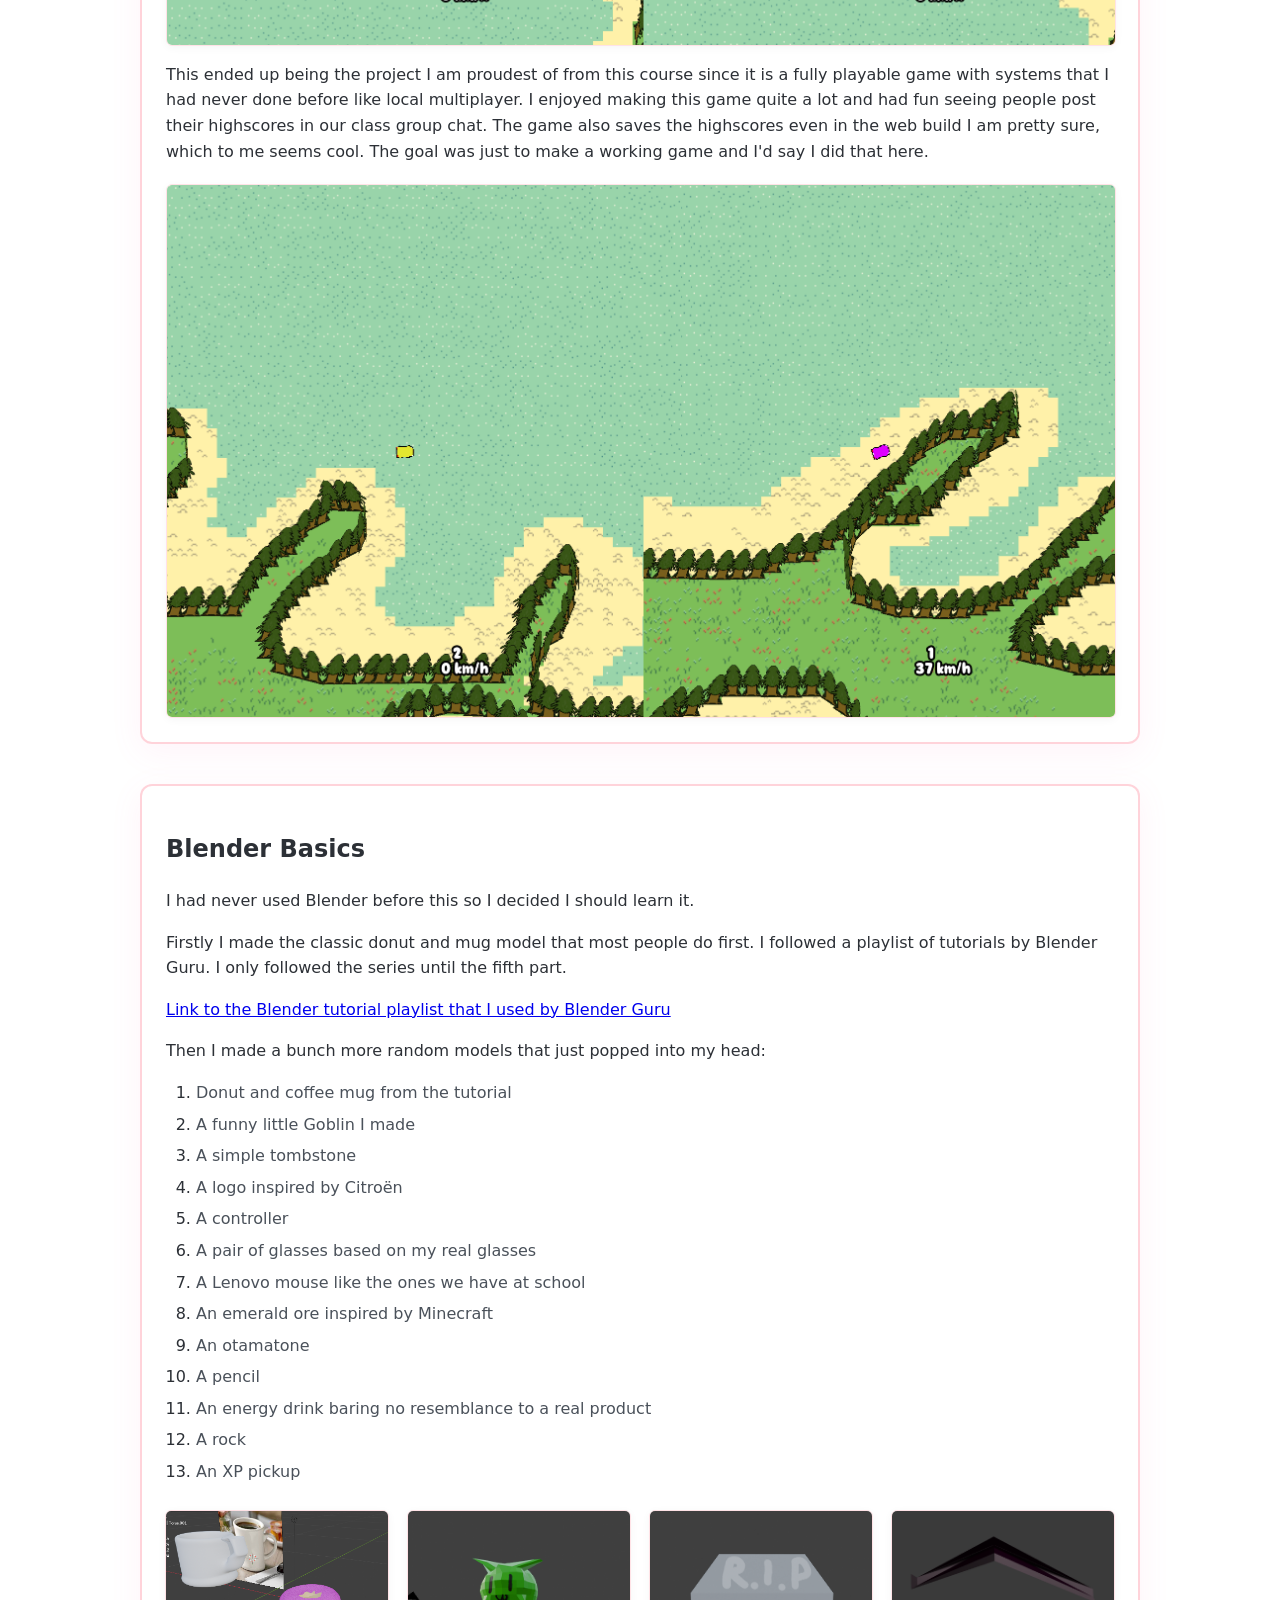
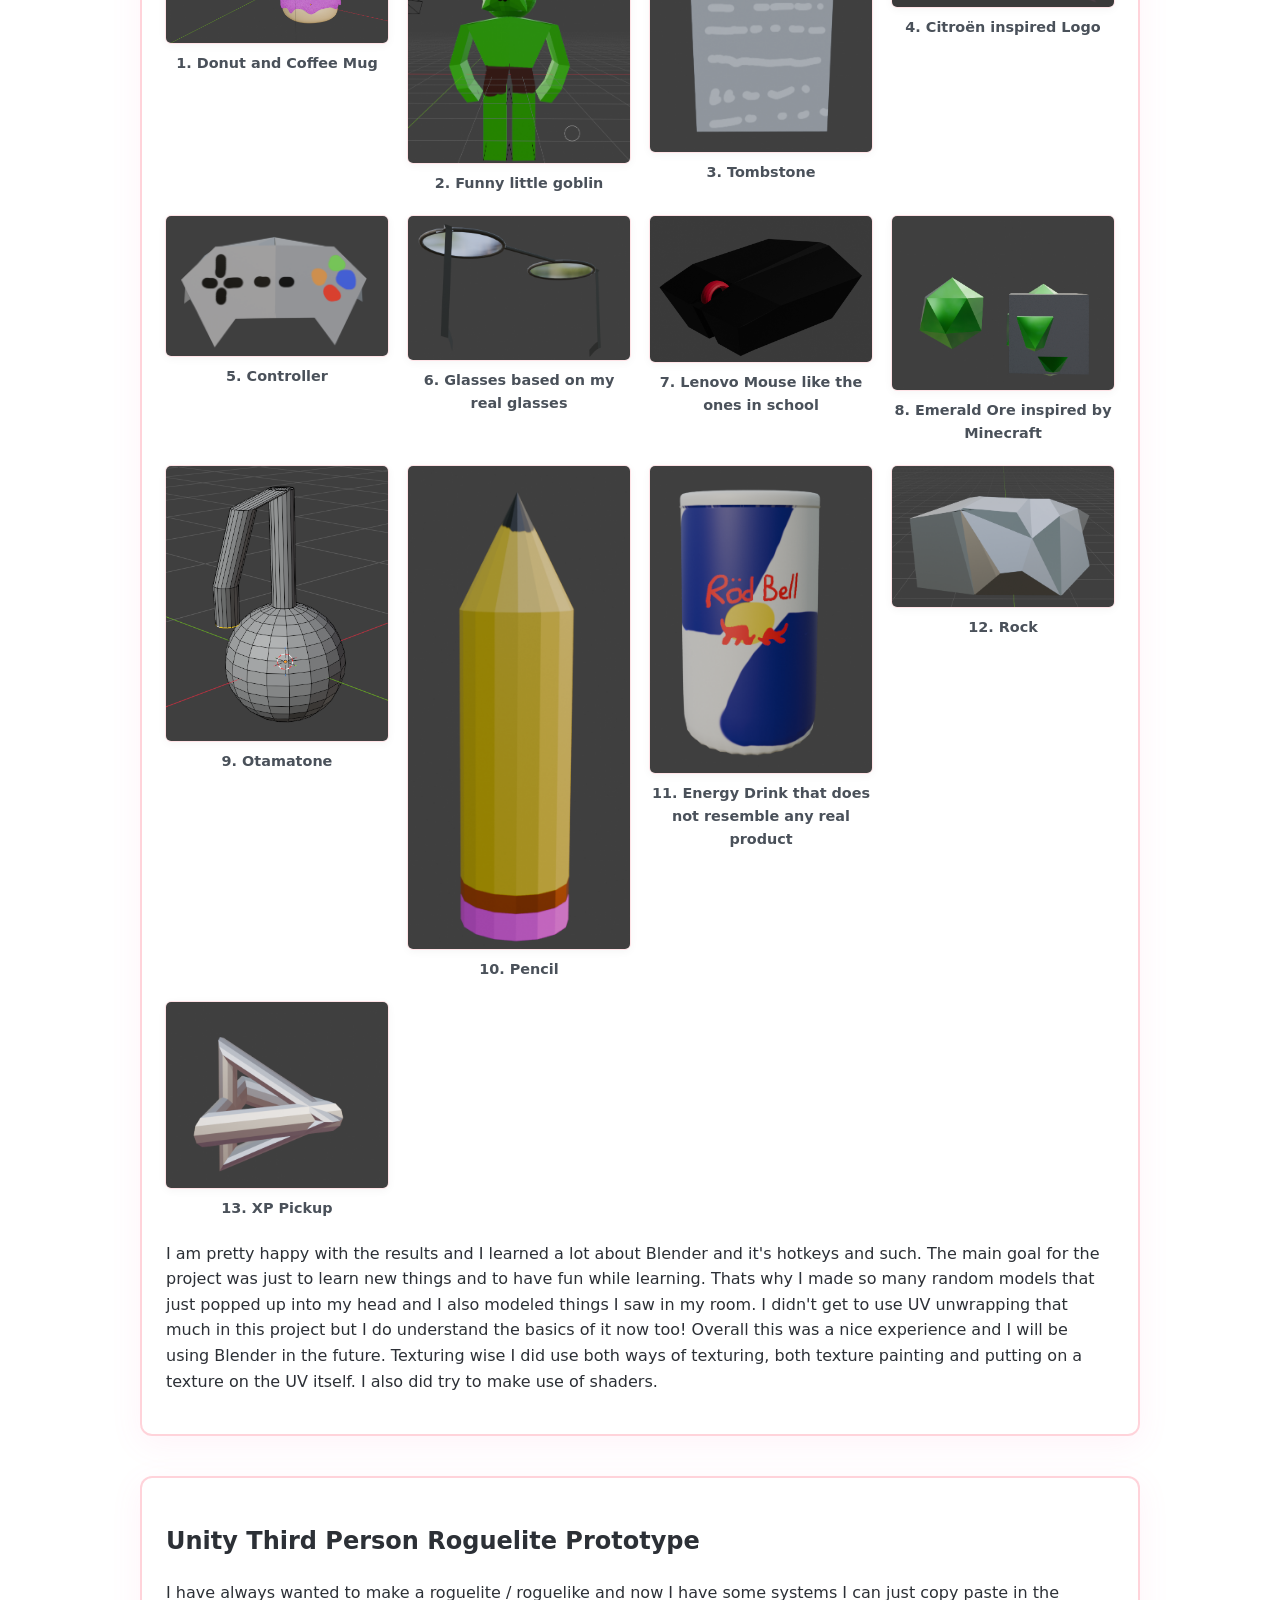
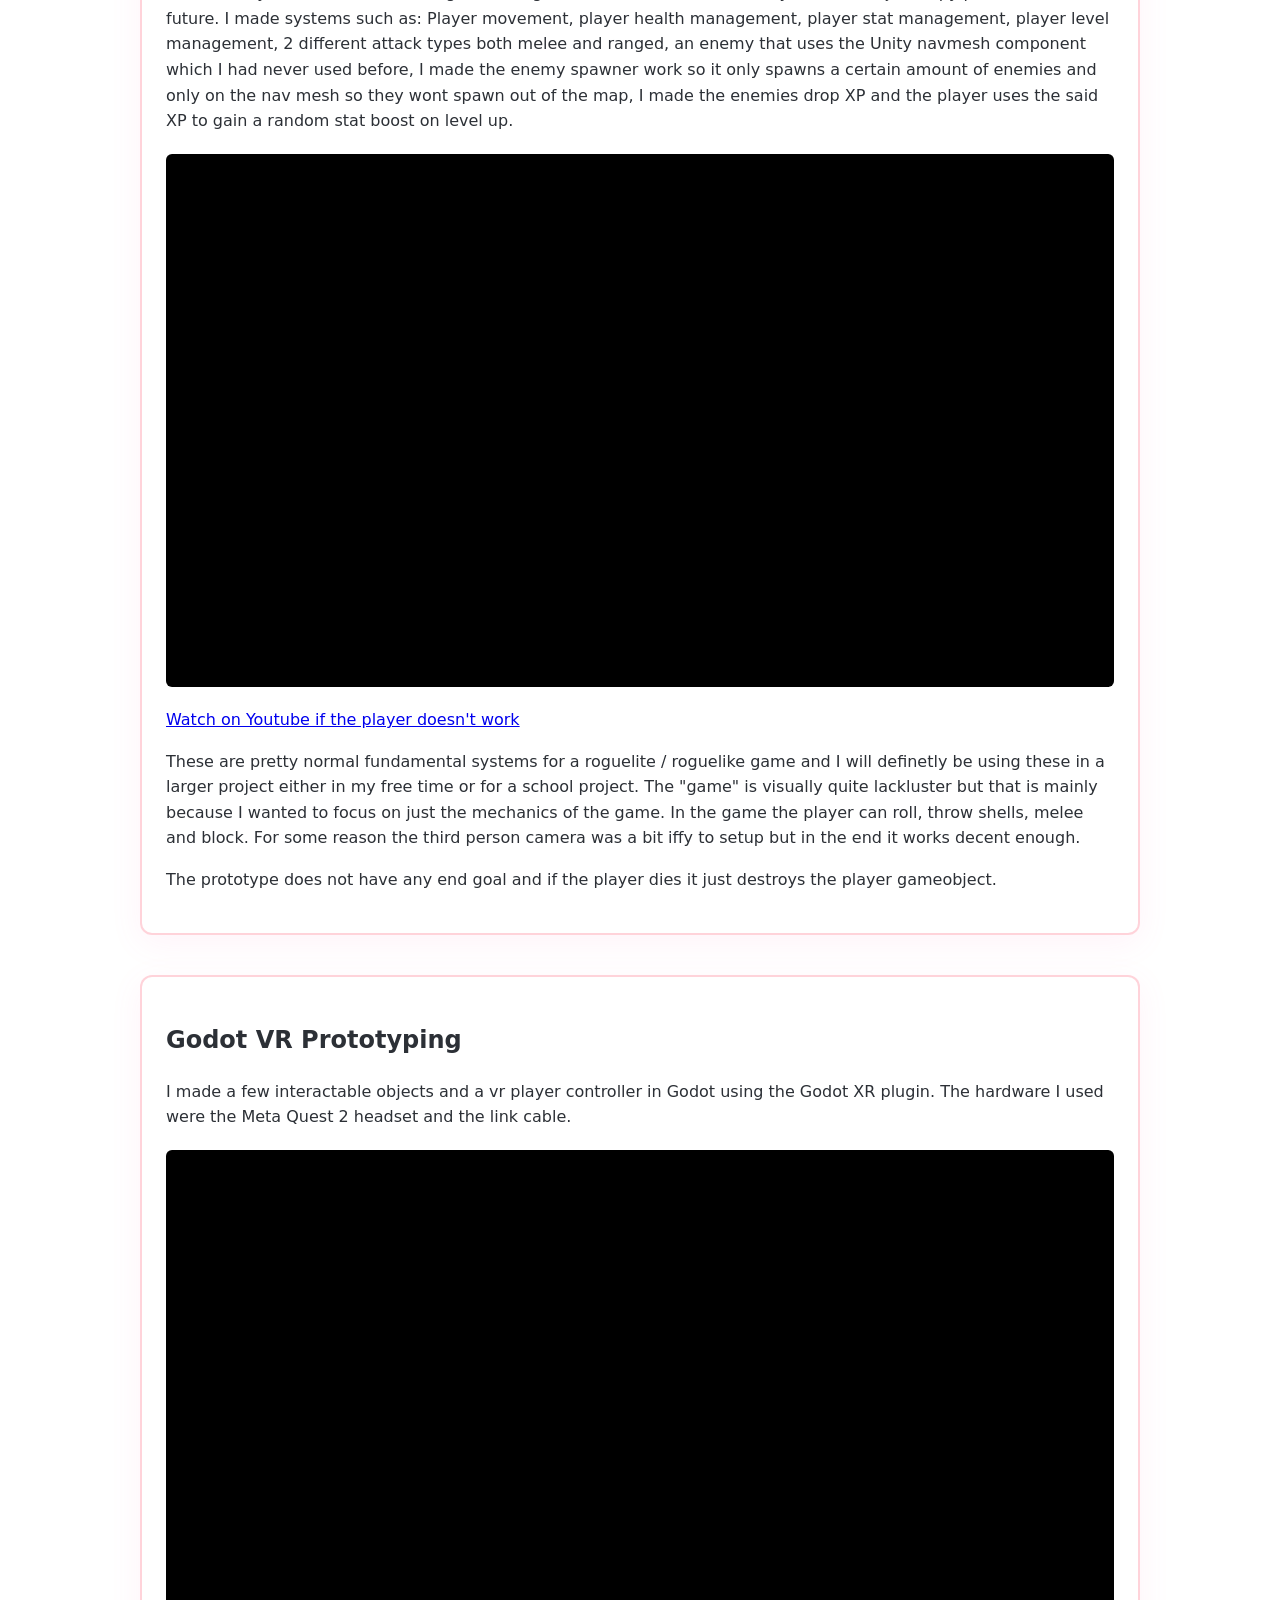
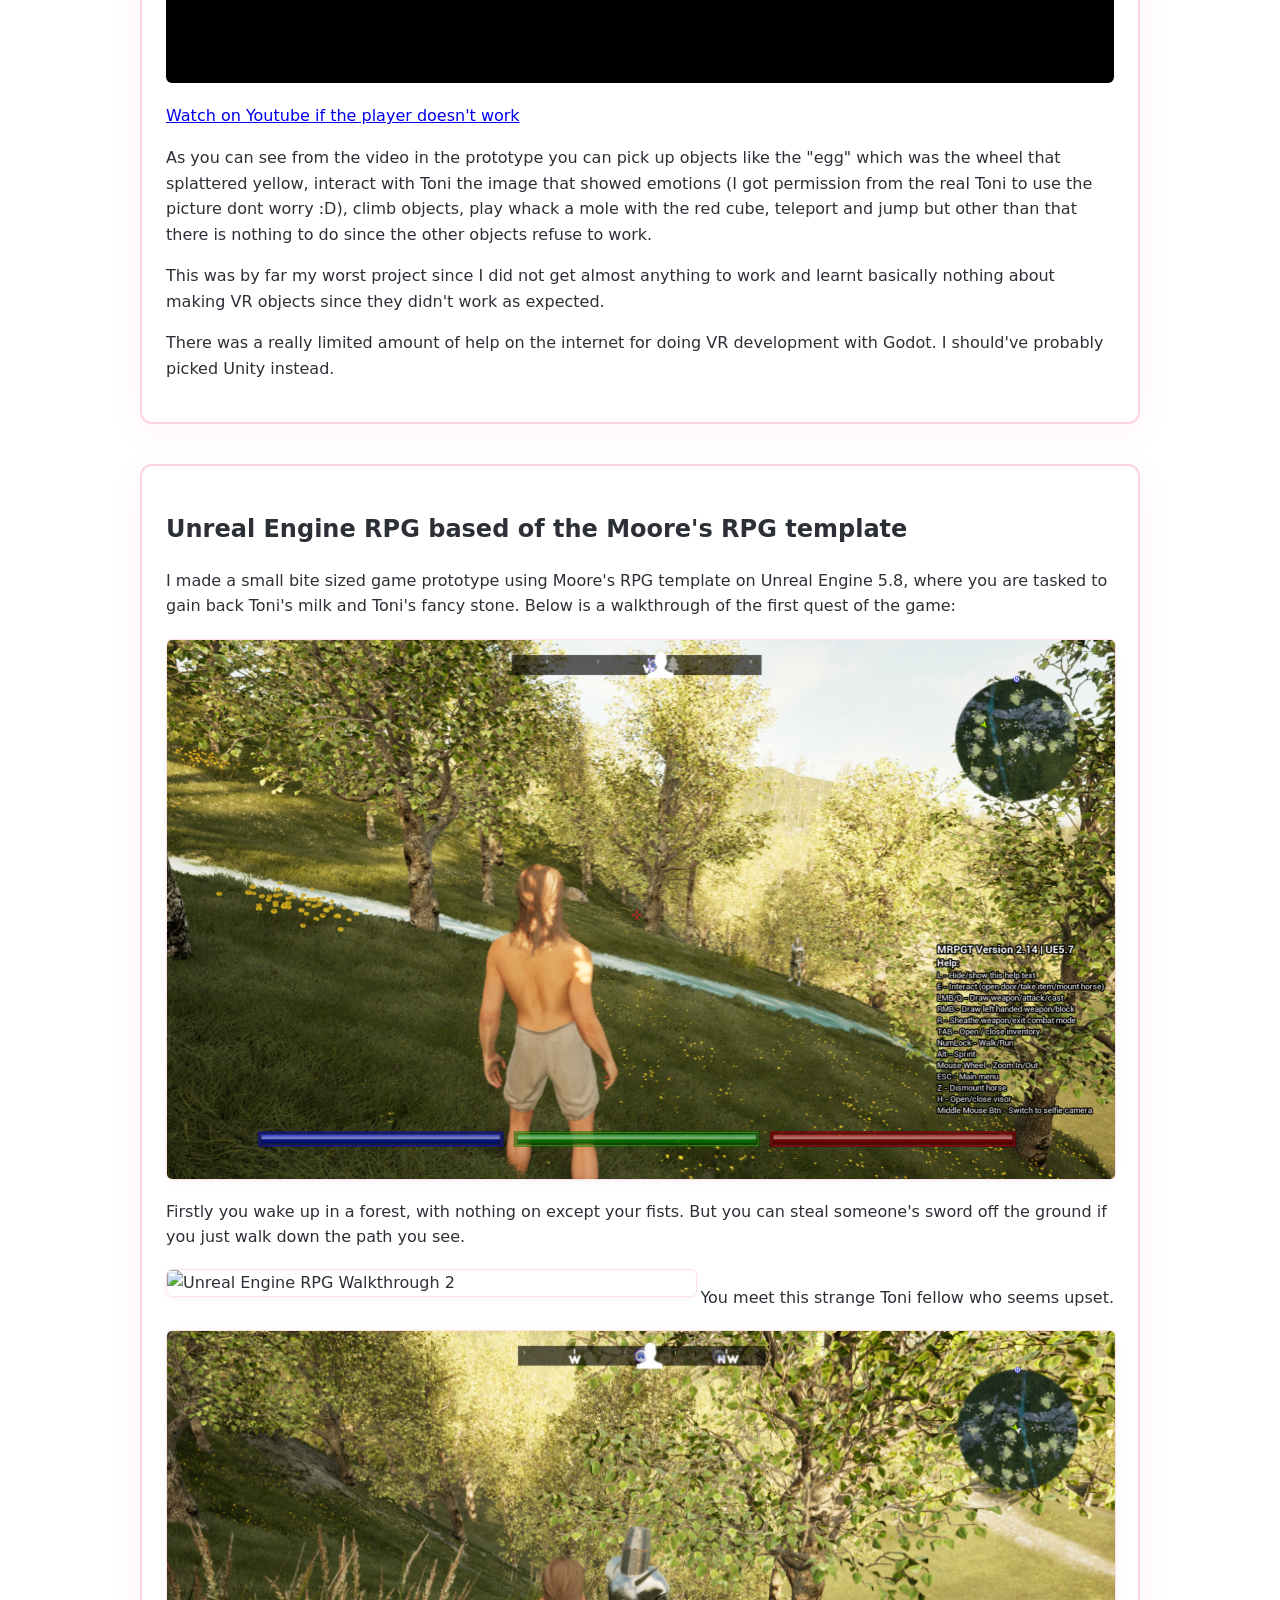
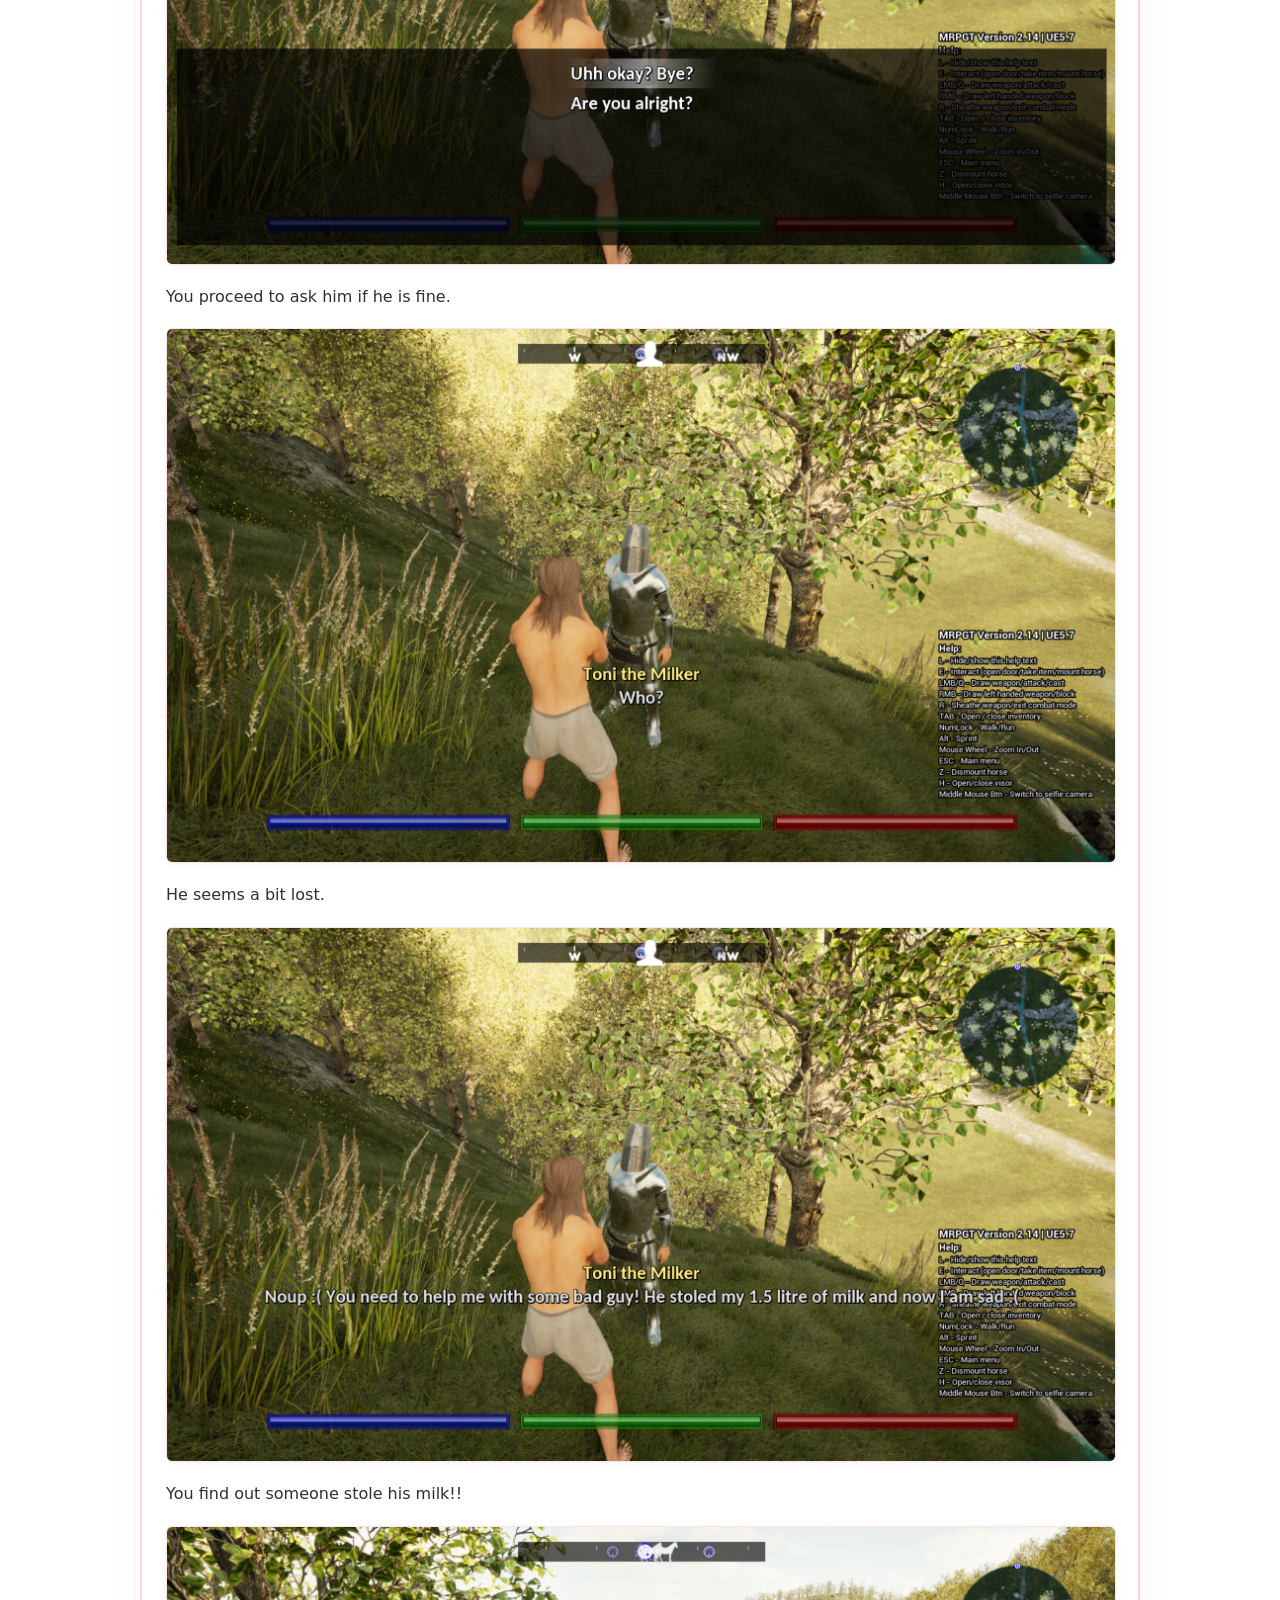
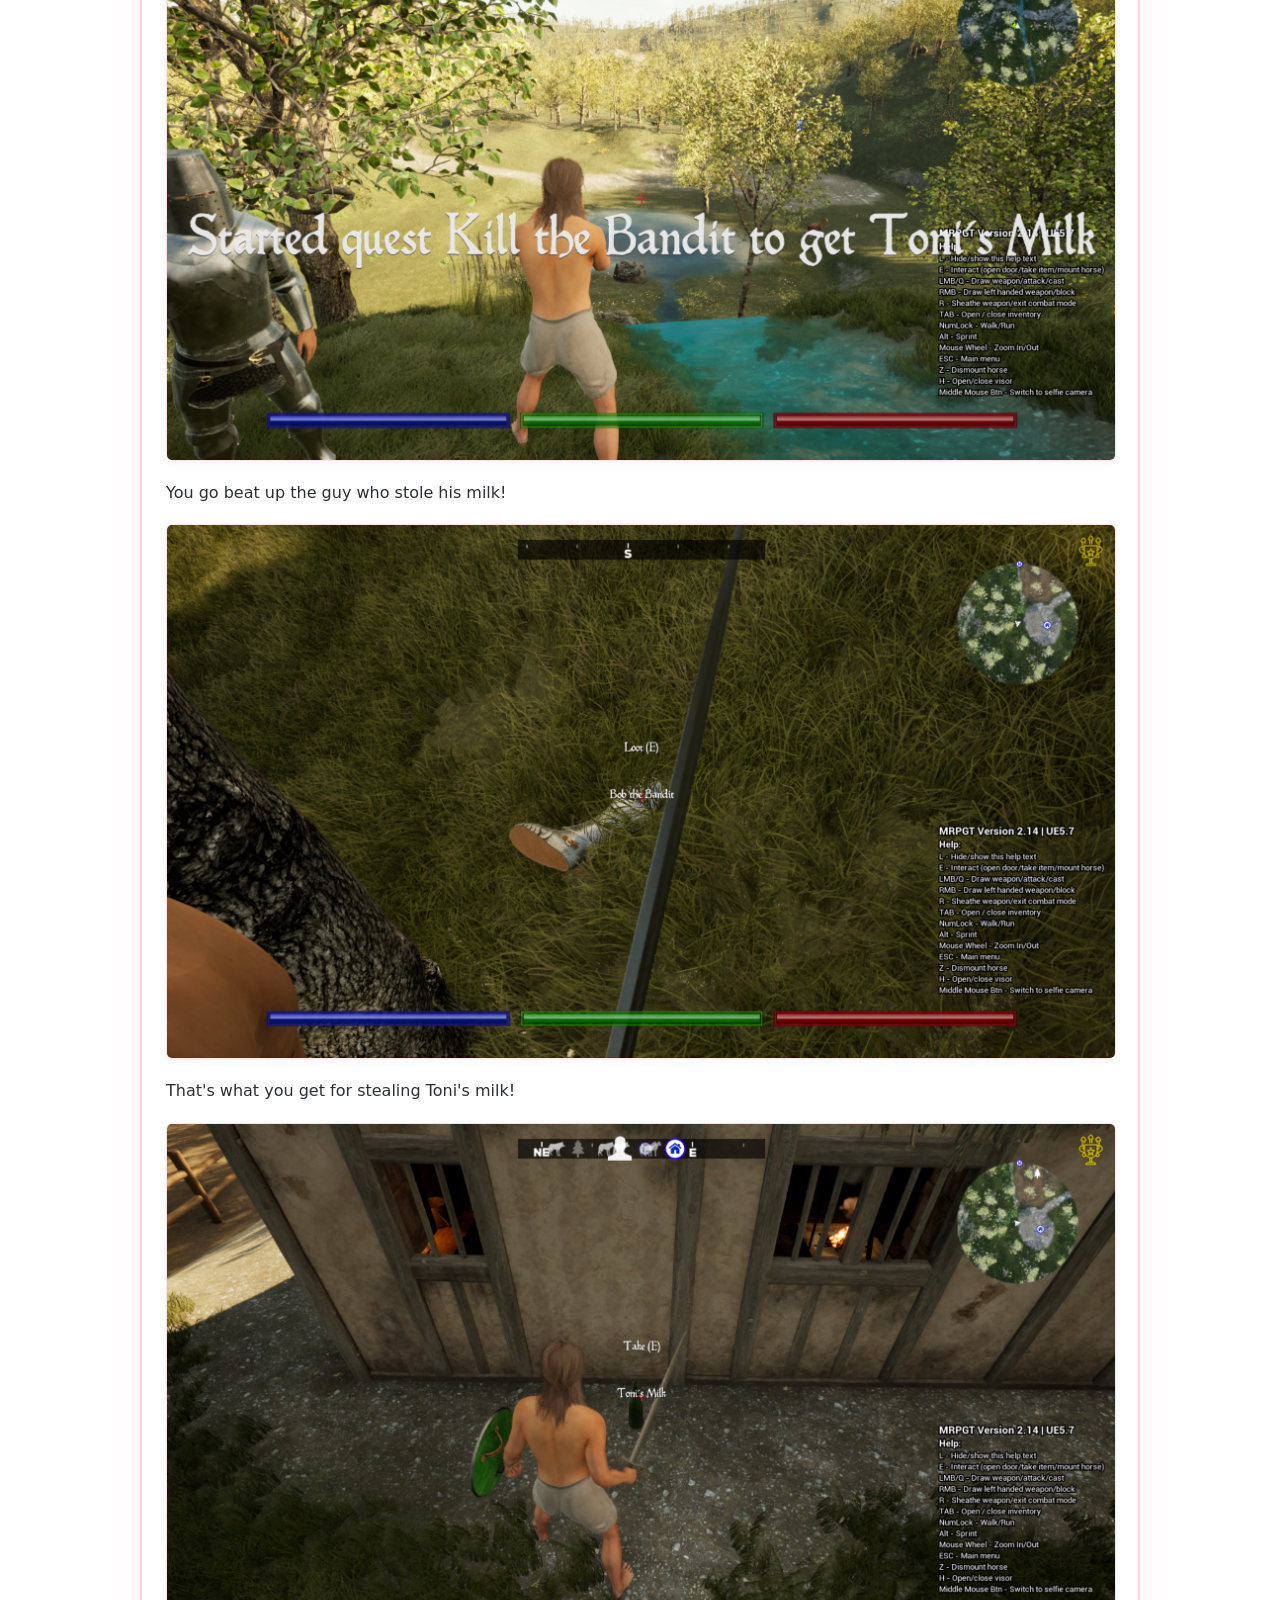
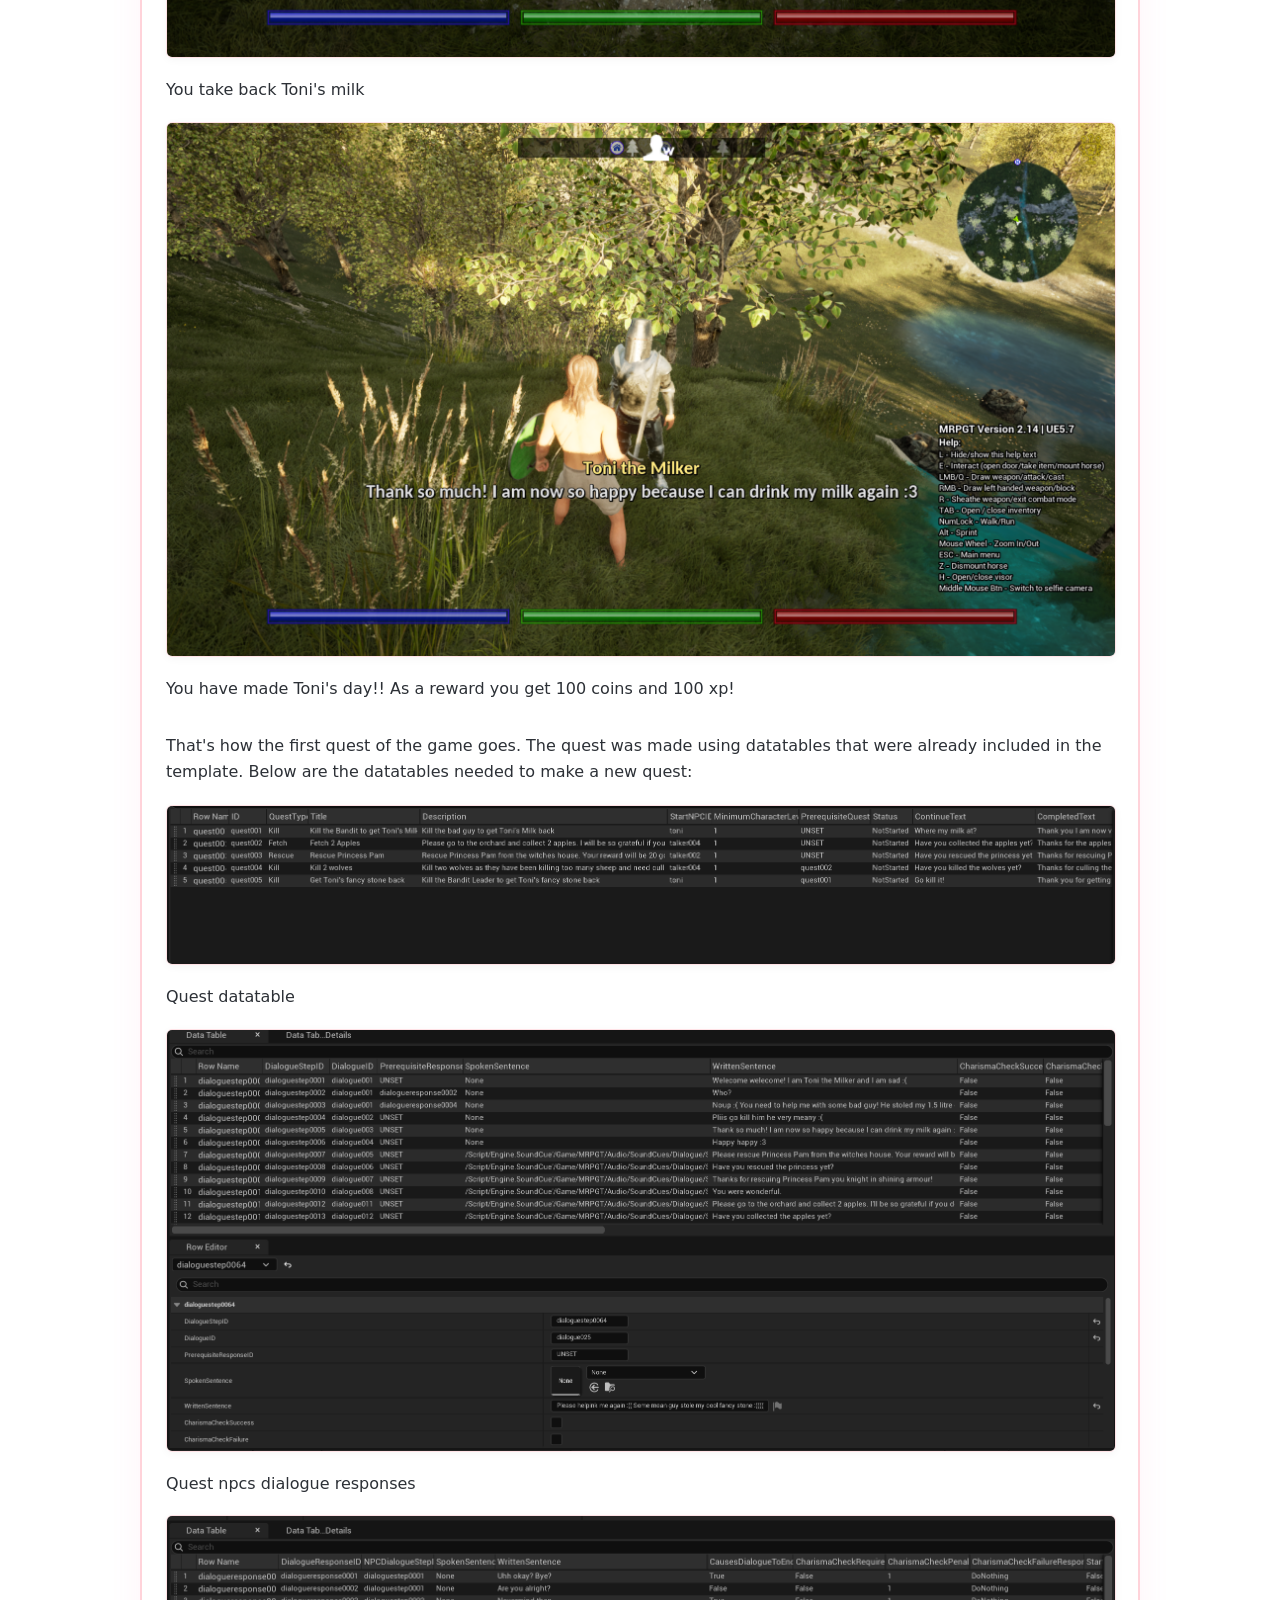
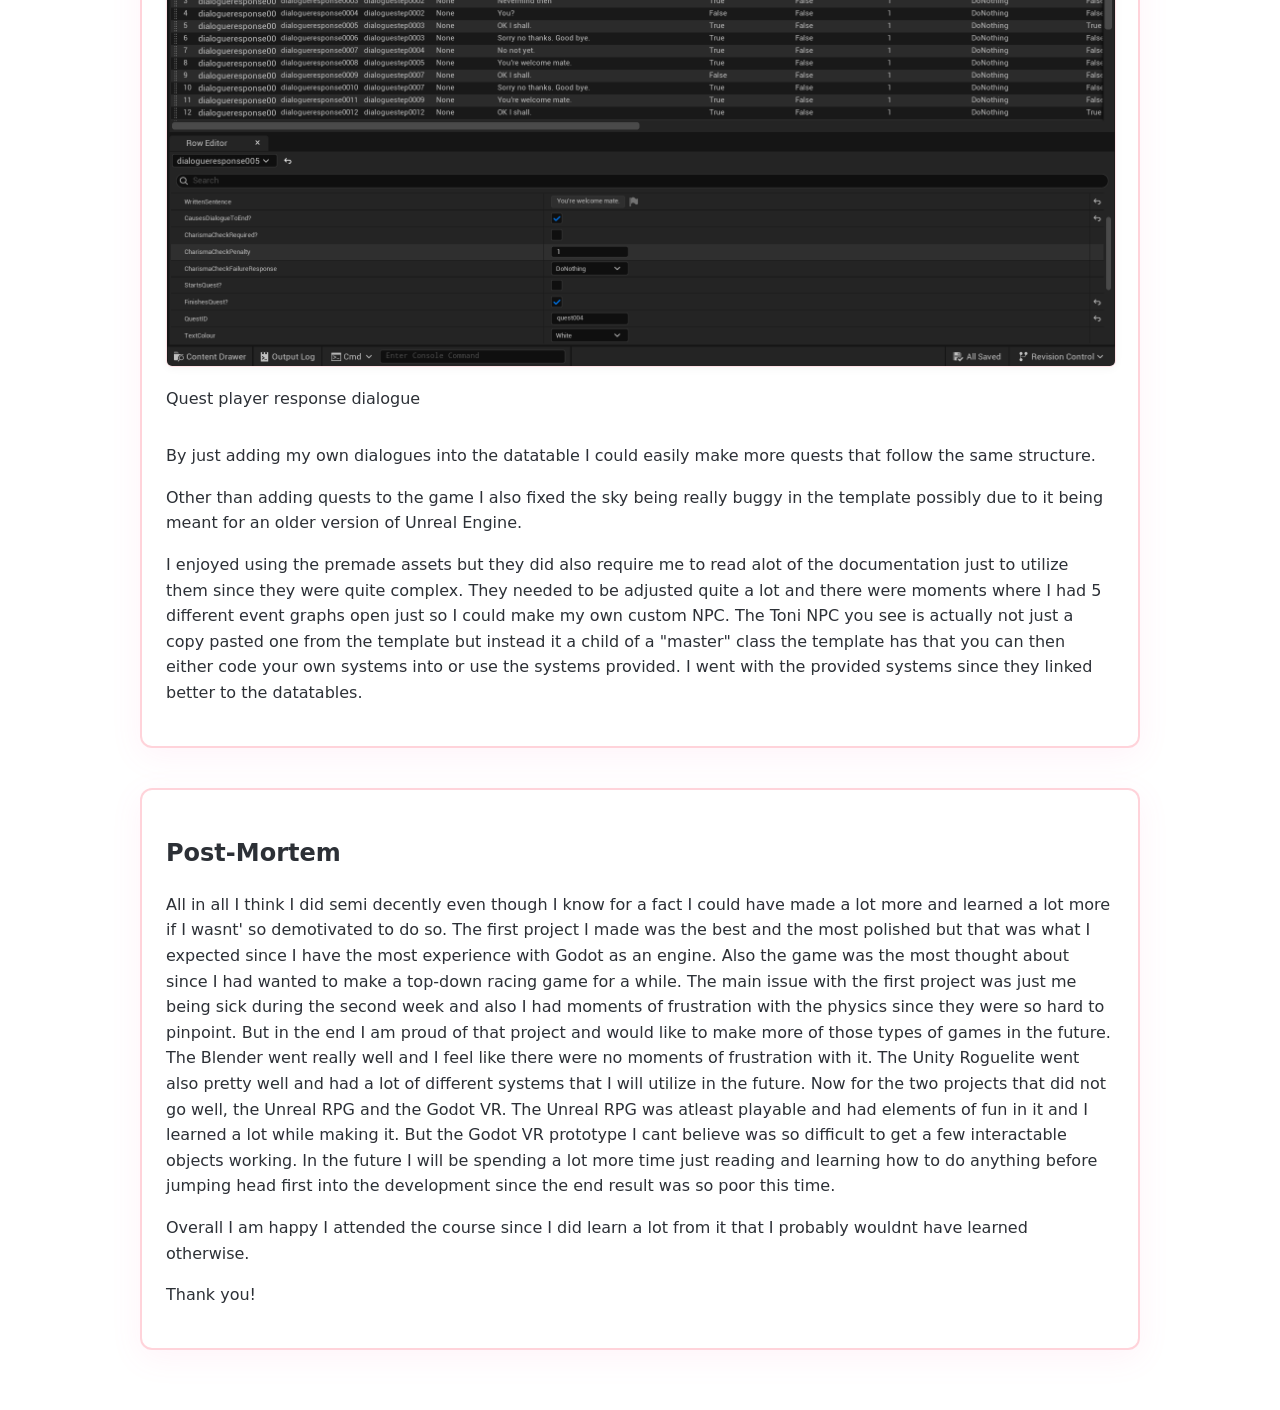
==== commit c8d5adda: "VR thing added" ====
--- a/index.html
+++ b/index.html
@@ -202,9 +202,16 @@
         <article class="project-card" id="vr">
             <h2>Godot VR Prototyping</h2>
             <p>I made a few interactable objects and a vr player controller in Godot using the Godot XR plugin. The hardware I used were the Meta Quest 2 headset and the link cable.</p>
-            <div class="image-grid">
-                <img src="assets/images/vr_placeholder.png" alt="Godot VR Prototype">
-            </div>
+            <div class="video-container">
+                <iframe src="https://youtu.be/oNgDlFUMImE"
+                        title="Godot VR Prototype"
+                        allow="accelerometer; autoplay; clipboard-write; encrypted-media; gyroscope; picture-in-picture; web-share"
+                        referrerpolicy="strict-origin-when-cross-origin"
+                        allowfullscreen>
+                </iframe>
+            </div>
+            <p> <a href="https://youtu.be/oNgDlFUMImE" target="_blank">Watch on Youtube if the player doesn't work</a></p>
+            <p> As you can see from the video in the prototype you can pick up objects like the "egg" which was the wheel that splattered yellow, interact with Toni the image that showed emotions (I got permission from the real Toni to use the picture dont worry :D), climb objects, play whack a mole with the red cube, teleport and jump but other than that there is nothing to do since the other objects refuse to work.</p>
             <p>This was by far my worst project since I did not get almost anything to work and learnt basically nothing about making VR objects since they didn't work as expected.</p>
             <p>There was a really limited amount of help on the internet for doing VR development with Godot. I should've probably picked Unity instead.</p>
         </article>
